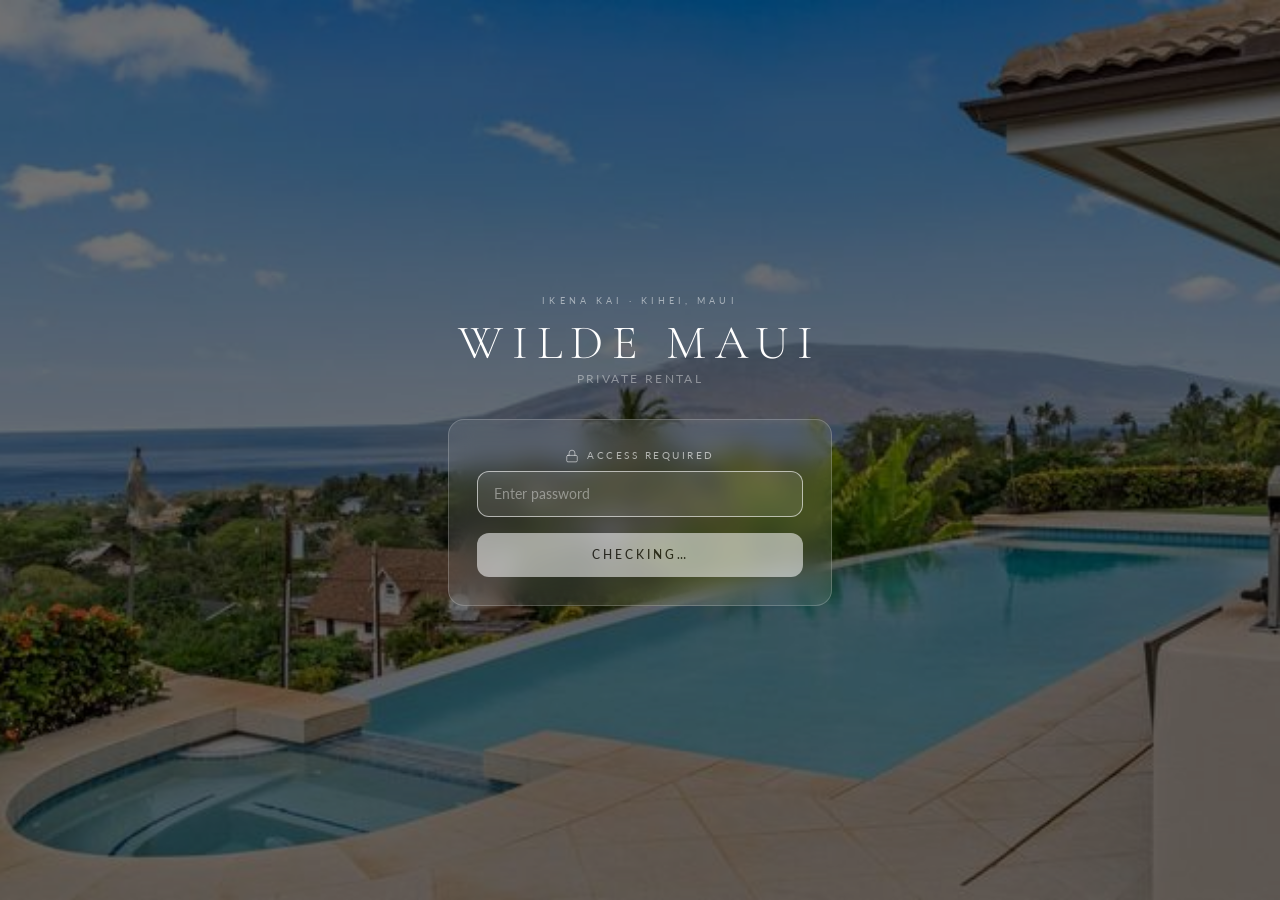
==== admin/index.html @ cee40162 "Serve Maui admin route directly on Pages" ====
<!doctype html>
<html lang="en">

  <head>
    <meta charset="UTF-8" />
    <meta
      name="viewport"
      content="width=device-width, initial-scale=1.0, maximum-scale=1" />
    <title>Wilde Maui</title>    
    <link rel="preconnect" href="https://fonts.googleapis.com" />
    <link rel="preconnect" href="https://fonts.gstatic.com" crossorigin />
    <link href="https://fonts.googleapis.com/css2?family=Cormorant+Garamond:ital,wght@0,300;0,400;0,500;0,600;1,300;1,400;1,500&family=Lato:wght@300;400;500;700&display=swap" rel="stylesheet" />
    <meta name="description" content="Wilde Maui — Ikena Kai, your private tropical paradise above Wailea, Kihei, Maui. Infinity pool, ocean views, and unforgettable sunsets." />
    <meta property="og:title" content="Wilde Maui — Your Tropical Island Paradise" />
    <meta property="og:description" content="Private retreat above Wailea, Kihei, Maui. Infinity pool, panoramic ocean views, and spectacular sunsets over Lanai." />
    <meta name="theme-color" content="#2d6b6b" />
    <script type="module" crossorigin src="/assets/index-admin-login-20261025.js"></script>
    <link rel="stylesheet" crossorigin href="/assets/index-sGUr-kiU.css">
    <link rel="stylesheet" href="/assets/availability-ipad-20261011.css">
  </head>

  <body>
    <script id="manus-runtime">window.__MANUS_HOST_DEV__ = false;
(function(){"use strict";var Mr={exports:{}},Kn={};/**
 * @license React
 * react-jsx-runtime.production.js
 *
 * Copyright (c) Meta Platforms, Inc. and affiliates.
 *
 * This source code is licensed under the MIT license found in the
 * LICENSE file in the root directory of this source tree.
 */var $c;function um(){if($c)return Kn;$c=1;var r=Symbol.for("react.transitional.element"),i=Symbol.for("react.fragment");function c(s,d,m){var x=null;if(m!==void 0&&(x=""+m),d.key!==void 0&&(x=""+d.key),"key"in d){m={};for(var R in d)R!=="key"&&(m[R]=d[R])}else m=d;return d=m.ref,{$$typeof:r,type:s,key:x,ref:d!==void 0?d:null,props:m}}return Kn.Fragment=i,Kn.jsx=c,Kn.jsxs=c,Kn}var Fc;function dm(){return Fc||(Fc=1,Mr.exports=um()),Mr.exports}var h=dm(),Ar={exports:{}},Pn={},Rr={exports:{}},Nr={};/**
 * @license React
 * scheduler.production.js
 *
 * Copyright (c) Meta Platforms, Inc. and affiliates.
 *
 * This source code is licensed under the MIT license found in the
 * LICENSE file in the root directory of this source tree.
 */var Ic;function fm(){return Ic||(Ic=1,function(r){function i(A,q){var B=A.length;A.push(q);t:for(;0<B;){var bt=B-1>>>1,p=A[bt];if(0<d(p,q))A[bt]=q,A[B]=p,B=bt;else break t}}function c(A){return A.length===0?null:A[0]}function s(A){if(A.length===0)return null;var q=A[0],B=A.pop();if(B!==q){A[0]=B;t:for(var bt=0,p=A.length,O=p>>>1;bt<O;){var X=2*(bt+1)-1,G=A[X],Z=X+1,st=A[Z];if(0>d(G,B))Z<p&&0>d(st,G)?(A[bt]=st,A[Z]=B,bt=Z):(A[bt]=G,A[X]=B,bt=X);else if(Z<p&&0>d(st,B))A[bt]=st,A[Z]=B,bt=Z;else break t}}return q}function d(A,q){var B=A.sortIndex-q.sortIndex;return B!==0?B:A.id-q.id}if(r.unstable_now=void 0,typeof performance=="object"&&typeof performance.now=="function"){var m=performance;r.unstable_now=function(){return m.now()}}else{var x=Date,R=x.now();r.unstable_now=function(){return x.now()-R}}var C=[],v=[],D=1,j=null,J=3,at=!1,$=!1,nt=!1,ct=!1,ht=typeof setTimeout=="function"?setTimeout:null,St=typeof clearTimeout=="function"?clearTimeout:null,_=typeof setImmediate<"u"?setImmediate:null;function Y(A){for(var q=c(v);q!==null;){if(q.callback===null)s(v);else if(q.startTime<=A)s(v),q.sortIndex=q.expirationTime,i(C,q);else break;q=c(v)}}function H(A){if(nt=!1,Y(A),!$)if(c(C)!==null)$=!0,it||(it=!0,Bt());else{var q=c(v);q!==null&&Mt(H,q.startTime-A)}}var it=!1,rt=-1,V=5,xt=-1;function Be(){return ct?!0:!(r.unstable_now()-xt<V)}function te(){if(ct=!1,it){var A=r.unstable_now();xt=A;var q=!0;try{t:{$=!1,nt&&(nt=!1,St(rt),rt=-1),at=!0;var B=J;try{e:{for(Y(A),j=c(C);j!==null&&!(j.expirationTime>A&&Be());){var bt=j.callback;if(typeof bt=="function"){j.callback=null,J=j.priorityLevel;var p=bt(j.expirationTime<=A);if(A=r.unstable_now(),typeof p=="function"){j.callback=p,Y(A),q=!0;break e}j===c(C)&&s(C),Y(A)}else s(C);j=c(C)}if(j!==null)q=!0;else{var O=c(v);O!==null&&Mt(H,O.startTime-A),q=!1}}break t}finally{j=null,J=B,at=!1}q=void 0}}finally{q?Bt():it=!1}}}var Bt;if(typeof _=="function")Bt=function(){_(te)};else if(typeof MessageChannel<"u"){var me=new MessageChannel,Se=me.port2;me.port1.onmessage=te,Bt=function(){Se.postMessage(null)}}else Bt=function(){ht(te,0)};function Mt(A,q){rt=ht(function(){A(r.unstable_now())},q)}r.unstable_IdlePriority=5,r.unstable_ImmediatePriority=1,r.unstable_LowPriority=4,r.unstable_NormalPriority=3,r.unstable_Profiling=null,r.unstable_UserBlockingPriority=2,r.unstable_cancelCallback=function(A){A.callback=null},r.unstable_forceFrameRate=function(A){0>A||125<A?console.error("forceFrameRate takes a positive int between 0 and 125, forcing frame rates higher than 125 fps is not supported"):V=0<A?Math.floor(1e3/A):5},r.unstable_getCurrentPriorityLevel=function(){return J},r.unstable_next=function(A){switch(J){case 1:case 2:case 3:var q=3;break;default:q=J}var B=J;J=q;try{return A()}finally{J=B}},r.unstable_requestPaint=function(){ct=!0},r.unstable_runWithPriority=function(A,q){switch(A){case 1:case 2:case 3:case 4:case 5:break;default:A=3}var B=J;J=A;try{return q()}finally{J=B}},r.unstable_scheduleCallback=function(A,q,B){var bt=r.unstable_now();switch(typeof B=="object"&&B!==null?(B=B.delay,B=typeof B=="number"&&0<B?bt+B:bt):B=bt,A){case 1:var p=-1;break;case 2:p=250;break;case 5:p=1073741823;break;case 4:p=1e4;break;default:p=5e3}return p=B+p,A={id:D++,callback:q,priorityLevel:A,startTime:B,expirationTime:p,sortIndex:-1},B>bt?(A.sortIndex=B,i(v,A),c(C)===null&&A===c(v)&&(nt?(St(rt),rt=-1):nt=!0,Mt(H,B-bt))):(A.sortIndex=p,i(C,A),$||at||($=!0,it||(it=!0,Bt()))),A},r.unstable_shouldYield=Be,r.unstable_wrapCallback=function(A){var q=J;return function(){var B=J;J=q;try{return A.apply(this,arguments)}finally{J=B}}}}(Nr)),Nr}var tu;function hm(){return tu||(tu=1,Rr.exports=fm()),Rr.exports}var zr={exports:{}},ut={};/**
 * @license React
 * react.production.js
 *
 * Copyright (c) Meta Platforms, Inc. and affiliates.
 *
 * This source code is licensed under the MIT license found in the
 * LICENSE file in the root directory of this source tree.
 */var eu;function mm(){if(eu)return ut;eu=1;var r=Symbol.for("react.transitional.element"),i=Symbol.for("react.portal"),c=Symbol.for("react.fragment"),s=Symbol.for("react.strict_mode"),d=Symbol.for("react.profiler"),m=Symbol.for("react.consumer"),x=Symbol.for("react.context"),R=Symbol.for("react.forward_ref"),C=Symbol.for("react.suspense"),v=Symbol.for("react.memo"),D=Symbol.for("react.lazy"),j=Symbol.iterator;function J(p){return p===null||typeof p!="object"?null:(p=j&&p[j]||p["@@iterator"],typeof p=="function"?p:null)}var at={isMounted:function(){return!1},enqueueForceUpdate:function(){},enqueueReplaceState:function(){},enqueueSetState:function(){}},$=Object.assign,nt={};function ct(p,O,X){this.props=p,this.context=O,this.refs=nt,this.updater=X||at}ct.prototype.isReactComponent={},ct.prototype.setState=function(p,O){if(typeof p!="object"&&typeof p!="function"&&p!=null)throw Error("takes an object of state variables to update or a function which returns an object of state variables.");this.updater.enqueueSetState(this,p,O,"setState")},ct.prototype.forceUpdate=function(p){this.updater.enqueueForceUpdate(this,p,"forceUpdate")};function ht(){}ht.prototype=ct.prototype;function St(p,O,X){this.props=p,this.context=O,this.refs=nt,this.updater=X||at}var _=St.prototype=new ht;_.constructor=St,$(_,ct.prototype),_.isPureReactComponent=!0;var Y=Array.isArray,H={H:null,A:null,T:null,S:null,V:null},it=Object.prototype.hasOwnProperty;function rt(p,O,X,G,Z,st){return X=st.ref,{$$typeof:r,type:p,key:O,ref:X!==void 0?X:null,props:st}}function V(p,O){return rt(p.type,O,void 0,void 0,void 0,p.props)}function xt(p){return typeof p=="object"&&p!==null&&p.$$typeof===r}function Be(p){var O={"=":"=0",":":"=2"};return"$"+p.replace(/[=:]/g,function(X){return O[X]})}var te=/\/+/g;function Bt(p,O){return typeof p=="object"&&p!==null&&p.key!=null?Be(""+p.key):O.toString(36)}function me(){}function Se(p){switch(p.status){case"fulfilled":return p.value;case"rejected":throw p.reason;default:switch(typeof p.status=="string"?p.then(me,me):(p.status="pending",p.then(function(O){p.status==="pending"&&(p.status="fulfilled",p.value=O)},function(O){p.status==="pending"&&(p.status="rejected",p.reason=O)})),p.status){case"fulfilled":return p.value;case"rejected":throw p.reason}}throw p}function Mt(p,O,X,G,Z){var st=typeof p;(st==="undefined"||st==="boolean")&&(p=null);var I=!1;if(p===null)I=!0;else switch(st){case"bigint":case"string":case"number":I=!0;break;case"object":switch(p.$$typeof){case r:case i:I=!0;break;case D:return I=p._init,Mt(I(p._payload),O,X,G,Z)}}if(I)return Z=Z(p),I=G===""?"."+Bt(p,0):G,Y(Z)?(X="",I!=null&&(X=I.replace(te,"$&/")+"/"),Mt(Z,O,X,"",function(Jt){return Jt})):Z!=null&&(xt(Z)&&(Z=V(Z,X+(Z.key==null||p&&p.key===Z.key?"":(""+Z.key).replace(te,"$&/")+"/")+I)),O.push(Z)),1;I=0;var gt=G===""?".":G+":";if(Y(p))for(var Tt=0;Tt<p.length;Tt++)G=p[Tt],st=gt+Bt(G,Tt),I+=Mt(G,O,X,st,Z);else if(Tt=J(p),typeof Tt=="function")for(p=Tt.call(p),Tt=0;!(G=p.next()).done;)G=G.value,st=gt+Bt(G,Tt++),I+=Mt(G,O,X,st,Z);else if(st==="object"){if(typeof p.then=="function")return Mt(Se(p),O,X,G,Z);throw O=String(p),Error("Objects are not valid as a React child (found: "+(O==="[object Object]"?"object with keys {"+Object.keys(p).join(", ")+"}":O)+"). If you meant to render a collection of children, use an array instead.")}return I}function A(p,O,X){if(p==null)return p;var G=[],Z=0;return Mt(p,G,"","",function(st){return O.call(X,st,Z++)}),G}function q(p){if(p._status===-1){var O=p._result;O=O(),O.then(function(X){(p._status===0||p._status===-1)&&(p._status=1,p._result=X)},function(X){(p._status===0||p._status===-1)&&(p._status=2,p._result=X)}),p._status===-1&&(p._status=0,p._result=O)}if(p._status===1)return p._result.default;throw p._result}var B=typeof reportError=="function"?reportError:function(p){if(typeof window=="object"&&typeof window.ErrorEvent=="function"){var O=new window.ErrorEvent("error",{bubbles:!0,cancelable:!0,message:typeof p=="object"&&p!==null&&typeof p.message=="string"?String(p.message):String(p),error:p});if(!window.dispatchEvent(O))return}else if(typeof process=="object"&&typeof process.emit=="function"){process.emit("uncaughtException",p);return}console.error(p)};function bt(){}return ut.Children={map:A,forEach:function(p,O,X){A(p,function(){O.apply(this,arguments)},X)},count:function(p){var O=0;return A(p,function(){O++}),O},toArray:function(p){return A(p,function(O){return O})||[]},only:function(p){if(!xt(p))throw Error("React.Children.only expected to receive a single React element child.");return p}},ut.Component=ct,ut.Fragment=c,ut.Profiler=d,ut.PureComponent=St,ut.StrictMode=s,ut.Suspense=C,ut.__CLIENT_INTERNALS_DO_NOT_USE_OR_WARN_USERS_THEY_CANNOT_UPGRADE=H,ut.__COMPILER_RUNTIME={__proto__:null,c:function(p){return H.H.useMemoCache(p)}},ut.cache=function(p){return function(){return p.apply(null,arguments)}},ut.cloneElement=function(p,O,X){if(p==null)throw Error("The argument must be a React element, but you passed "+p+".");var G=$({},p.props),Z=p.key,st=void 0;if(O!=null)for(I in O.ref!==void 0&&(st=void 0),O.key!==void 0&&(Z=""+O.key),O)!it.call(O,I)||I==="key"||I==="__self"||I==="__source"||I==="ref"&&O.ref===void 0||(G[I]=O[I]);var I=arguments.length-2;if(I===1)G.children=X;else if(1<I){for(var gt=Array(I),Tt=0;Tt<I;Tt++)gt[Tt]=arguments[Tt+2];G.children=gt}return rt(p.type,Z,void 0,void 0,st,G)},ut.createContext=function(p){return p={$$typeof:x,_currentValue:p,_currentValue2:p,_threadCount:0,Provider:null,Consumer:null},p.Provider=p,p.Consumer={$$typeof:m,_context:p},p},ut.createElement=function(p,O,X){var G,Z={},st=null;if(O!=null)for(G in O.key!==void 0&&(st=""+O.key),O)it.call(O,G)&&G!=="key"&&G!=="__self"&&G!=="__source"&&(Z[G]=O[G]);var I=arguments.length-2;if(I===1)Z.children=X;else if(1<I){for(var gt=Array(I),Tt=0;Tt<I;Tt++)gt[Tt]=arguments[Tt+2];Z.children=gt}if(p&&p.defaultProps)for(G in I=p.defaultProps,I)Z[G]===void 0&&(Z[G]=I[G]);return rt(p,st,void 0,void 0,null,Z)},ut.createRef=function(){return{current:null}},ut.forwardRef=function(p){return{$$typeof:R,render:p}},ut.isValidElement=xt,ut.lazy=function(p){return{$$typeof:D,_payload:{_status:-1,_result:p},_init:q}},ut.memo=function(p,O){return{$$typeof:v,type:p,compare:O===void 0?null:O}},ut.startTransition=function(p){var O=H.T,X={};H.T=X;try{var G=p(),Z=H.S;Z!==null&&Z(X,G),typeof G=="object"&&G!==null&&typeof G.then=="function"&&G.then(bt,B)}catch(st){B(st)}finally{H.T=O}},ut.unstable_useCacheRefresh=function(){return H.H.useCacheRefresh()},ut.use=function(p){return H.H.use(p)},ut.useActionState=function(p,O,X){return H.H.useActionState(p,O,X)},ut.useCallback=function(p,O){return H.H.useCallback(p,O)},ut.useContext=function(p){return H.H.useContext(p)},ut.useDebugValue=function(){},ut.useDeferredValue=function(p,O){return H.H.useDeferredValue(p,O)},ut.useEffect=function(p,O,X){var G=H.H;if(typeof X=="function")throw Error("useEffect CRUD overload is not enabled in this build of React.");return G.useEffect(p,O)},ut.useId=function(){return H.H.useId()},ut.useImperativeHandle=function(p,O,X){return H.H.useImperativeHandle(p,O,X)},ut.useInsertionEffect=function(p,O){return H.H.useInsertionEffect(p,O)},ut.useLayoutEffect=function(p,O){return H.H.useLayoutEffect(p,O)},ut.useMemo=function(p,O){return H.H.useMemo(p,O)},ut.useOptimistic=function(p,O){return H.H.useOptimistic(p,O)},ut.useReducer=function(p,O,X){return H.H.useReducer(p,O,X)},ut.useRef=function(p){return H.H.useRef(p)},ut.useState=function(p){return H.H.useState(p)},ut.useSyncExternalStore=function(p,O,X){return H.H.useSyncExternalStore(p,O,X)},ut.useTransition=function(){return H.H.useTransition()},ut.version="19.1.1",ut}var lu;function _r(){return lu||(lu=1,zr.exports=mm()),zr.exports}var kr={exports:{}},he={};/**
 * @license React
 * react-dom.production.js
 *
 * Copyright (c) Meta Platforms, Inc. and affiliates.
 *
 * This source code is licensed under the MIT license found in the
 * LICENSE file in the root directory of this source tree.
 */var au;function gm(){if(au)return he;au=1;var r=_r();function i(C){var v="https://react.dev/errors/"+C;if(1<arguments.length){v+="?args[]="+encodeURIComponent(arguments[1]);for(var D=2;D<arguments.length;D++)v+="&args[]="+encodeURIComponent(arguments[D])}return"Minified React error #"+C+"; visit "+v+" for the full message or use the non-minified dev environment for full errors and additional helpful warnings."}function c(){}var s={d:{f:c,r:function(){throw Error(i(522))},D:c,C:c,L:c,m:c,X:c,S:c,M:c},p:0,findDOMNode:null},d=Symbol.for("react.portal");function m(C,v,D){var j=3<arguments.length&&arguments[3]!==void 0?arguments[3]:null;return{$$typeof:d,key:j==null?null:""+j,children:C,containerInfo:v,implementation:D}}var x=r.__CLIENT_INTERNALS_DO_NOT_USE_OR_WARN_USERS_THEY_CANNOT_UPGRADE;function R(C,v){if(C==="font")return"";if(typeof v=="string")return v==="use-credentials"?v:""}return he.__DOM_INTERNALS_DO_NOT_USE_OR_WARN_USERS_THEY_CANNOT_UPGRADE=s,he.createPortal=function(C,v){var D=2<arguments.length&&arguments[2]!==void 0?arguments[2]:null;if(!v||v.nodeType!==1&&v.nodeType!==9&&v.nodeType!==11)throw Error(i(299));return m(C,v,null,D)},he.flushSync=function(C){var v=x.T,D=s.p;try{if(x.T=null,s.p=2,C)return C()}finally{x.T=v,s.p=D,s.d.f()}},he.preconnect=function(C,v){typeof C=="string"&&(v?(v=v.crossOrigin,v=typeof v=="string"?v==="use-credentials"?v:"":void 0):v=null,s.d.C(C,v))},he.prefetchDNS=function(C){typeof C=="string"&&s.d.D(C)},he.preinit=function(C,v){if(typeof C=="string"&&v&&typeof v.as=="string"){var D=v.as,j=R(D,v.crossOrigin),J=typeof v.integrity=="string"?v.integrity:void 0,at=typeof v.fetchPriority=="string"?v.fetchPriority:void 0;D==="style"?s.d.S(C,typeof v.precedence=="string"?v.precedence:void 0,{crossOrigin:j,integrity:J,fetchPriority:at}):D==="script"&&s.d.X(C,{crossOrigin:j,integrity:J,fetchPriority:at,nonce:typeof v.nonce=="string"?v.nonce:void 0})}},he.preinitModule=function(C,v){if(typeof C=="string")if(typeof v=="object"&&v!==null){if(v.as==null||v.as==="script"){var D=R(v.as,v.crossOrigin);s.d.M(C,{crossOrigin:D,integrity:typeof v.integrity=="string"?v.integrity:void 0,nonce:typeof v.nonce=="string"?v.nonce:void 0})}}else v==null&&s.d.M(C)},he.preload=function(C,v){if(typeof C=="string"&&typeof v=="object"&&v!==null&&typeof v.as=="string"){var D=v.as,j=R(D,v.crossOrigin);s.d.L(C,D,{crossOrigin:j,integrity:typeof v.integrity=="string"?v.integrity:void 0,nonce:typeof v.nonce=="string"?v.nonce:void 0,type:typeof v.type=="string"?v.type:void 0,fetchPriority:typeof v.fetchPriority=="string"?v.fetchPriority:void 0,referrerPolicy:typeof v.referrerPolicy=="string"?v.referrerPolicy:void 0,imageSrcSet:typeof v.imageSrcSet=="string"?v.imageSrcSet:void 0,imageSizes:typeof v.imageSizes=="string"?v.imageSizes:void 0,media:typeof v.media=="string"?v.media:void 0})}},he.preloadModule=function(C,v){if(typeof C=="string")if(v){var D=R(v.as,v.crossOrigin);s.d.m(C,{as:typeof v.as=="string"&&v.as!=="script"?v.as:void 0,crossOrigin:D,integrity:typeof v.integrity=="string"?v.integrity:void 0})}else s.d.m(C)},he.requestFormReset=function(C){s.d.r(C)},he.unstable_batchedUpdates=function(C,v){return C(v)},he.useFormState=function(C,v,D){return x.H.useFormState(C,v,D)},he.useFormStatus=function(){return x.H.useHostTransitionStatus()},he.version="19.1.1",he}var nu;function pm(){if(nu)return kr.exports;nu=1;function r(){if(!(typeof __REACT_DEVTOOLS_GLOBAL_HOOK__>"u"||typeof __REACT_DEVTOOLS_GLOBAL_HOOK__.checkDCE!="function"))try{__REACT_DEVTOOLS_GLOBAL_HOOK__.checkDCE(r)}catch(i){console.error(i)}}return r(),kr.exports=gm(),kr.exports}/**
 * @license React
 * react-dom-client.production.js
 *
 * Copyright (c) Meta Platforms, Inc. and affiliates.
 *
 * This source code is licensed under the MIT license found in the
 * LICENSE file in the root directory of this source tree.
 */var ou;function ym(){if(ou)return Pn;ou=1;var r=hm(),i=_r(),c=pm();function s(t){var e="https://react.dev/errors/"+t;if(1<arguments.length){e+="?args[]="+encodeURIComponent(arguments[1]);for(var l=2;l<arguments.length;l++)e+="&args[]="+encodeURIComponent(arguments[l])}return"Minified React error #"+t+"; visit "+e+" for the full message or use the non-minified dev environment for full errors and additional helpful warnings."}function d(t){return!(!t||t.nodeType!==1&&t.nodeType!==9&&t.nodeType!==11)}function m(t){var e=t,l=t;if(t.alternate)for(;e.return;)e=e.return;else{t=e;do e=t,(e.flags&4098)!==0&&(l=e.return),t=e.return;while(t)}return e.tag===3?l:null}function x(t){if(t.tag===13){var e=t.memoizedState;if(e===null&&(t=t.alternate,t!==null&&(e=t.memoizedState)),e!==null)return e.dehydrated}return null}function R(t){if(m(t)!==t)throw Error(s(188))}function C(t){var e=t.alternate;if(!e){if(e=m(t),e===null)throw Error(s(188));return e!==t?null:t}for(var l=t,a=e;;){var n=l.return;if(n===null)break;var o=n.alternate;if(o===null){if(a=n.return,a!==null){l=a;continue}break}if(n.child===o.child){for(o=n.child;o;){if(o===l)return R(n),t;if(o===a)return R(n),e;o=o.sibling}throw Error(s(188))}if(l.return!==a.return)l=n,a=o;else{for(var u=!1,f=n.child;f;){if(f===l){u=!0,l=n,a=o;break}if(f===a){u=!0,a=n,l=o;break}f=f.sibling}if(!u){for(f=o.child;f;){if(f===l){u=!0,l=o,a=n;break}if(f===a){u=!0,a=o,l=n;break}f=f.sibling}if(!u)throw Error(s(189))}}if(l.alternate!==a)throw Error(s(190))}if(l.tag!==3)throw Error(s(188));return l.stateNode.current===l?t:e}function v(t){var e=t.tag;if(e===5||e===26||e===27||e===6)return t;for(t=t.child;t!==null;){if(e=v(t),e!==null)return e;t=t.sibling}return null}var D=Object.assign,j=Symbol.for("react.element"),J=Symbol.for("react.transitional.element"),at=Symbol.for("react.portal"),$=Symbol.for("react.fragment"),nt=Symbol.for("react.strict_mode"),ct=Symbol.for("react.profiler"),ht=Symbol.for("react.provider"),St=Symbol.for("react.consumer"),_=Symbol.for("react.context"),Y=Symbol.for("react.forward_ref"),H=Symbol.for("react.suspense"),it=Symbol.for("react.suspense_list"),rt=Symbol.for("react.memo"),V=Symbol.for("react.lazy"),xt=Symbol.for("react.activity"),Be=Symbol.for("react.memo_cache_sentinel"),te=Symbol.iterator;function Bt(t){return t===null||typeof t!="object"?null:(t=te&&t[te]||t["@@iterator"],typeof t=="function"?t:null)}var me=Symbol.for("react.client.reference");function Se(t){if(t==null)return null;if(typeof t=="function")return t.$$typeof===me?null:t.displayName||t.name||null;if(typeof t=="string")return t;switch(t){case $:return"Fragment";case ct:return"Profiler";case nt:return"StrictMode";case H:return"Suspense";case it:return"SuspenseList";case xt:return"Activity"}if(typeof t=="object")switch(t.$$typeof){case at:return"Portal";case _:return(t.displayName||"Context")+".Provider";case St:return(t._context.displayName||"Context")+".Consumer";case Y:var e=t.render;return t=t.displayName,t||(t=e.displayName||e.name||"",t=t!==""?"ForwardRef("+t+")":"ForwardRef"),t;case rt:return e=t.displayName||null,e!==null?e:Se(t.type)||"Memo";case V:e=t._payload,t=t._init;try{return Se(t(e))}catch{}}return null}var Mt=Array.isArray,A=i.__CLIENT_INTERNALS_DO_NOT_USE_OR_WARN_USERS_THEY_CANNOT_UPGRADE,q=c.__DOM_INTERNALS_DO_NOT_USE_OR_WARN_USERS_THEY_CANNOT_UPGRADE,B={pending:!1,data:null,method:null,action:null},bt=[],p=-1;function O(t){return{current:t}}function X(t){0>p||(t.current=bt[p],bt[p]=null,p--)}function G(t,e){p++,bt[p]=t.current,t.current=e}var Z=O(null),st=O(null),I=O(null),gt=O(null);function Tt(t,e){switch(G(I,e),G(st,t),G(Z,null),e.nodeType){case 9:case 11:t=(t=e.documentElement)&&(t=t.namespaceURI)?Hh(t):0;break;default:if(t=e.tagName,e=e.namespaceURI)e=Hh(e),t=Uh(e,t);else switch(t){case"svg":t=1;break;case"math":t=2;break;default:t=0}}X(Z),G(Z,t)}function Jt(){X(Z),X(st),X(I)}function Ke(t){t.memoizedState!==null&&G(gt,t);var e=Z.current,l=Uh(e,t.type);e!==l&&(G(st,t),G(Z,l))}function Ce(t){st.current===t&&(X(Z),X(st)),gt.current===t&&(X(gt),Wo._currentValue=B)}var Pe=Object.prototype.hasOwnProperty,yl=r.unstable_scheduleCallback,sn=r.unstable_cancelCallback,Ca=r.unstable_shouldYield,ri=r.unstable_requestPaint,ge=r.unstable_now,si=r.unstable_getCurrentPriorityLevel,Ul=r.unstable_ImmediatePriority,Fn=r.unstable_UserBlockingPriority,nl=r.unstable_NormalPriority,ci=r.unstable_LowPriority,Gl=r.unstable_IdlePriority,ui=r.log,Ea=r.unstable_setDisableYieldValue,ql=null,Wt=null;function Je(t){if(typeof ui=="function"&&Ea(t),Wt&&typeof Wt.setStrictMode=="function")try{Wt.setStrictMode(ql,t)}catch{}}var $t=Math.clz32?Math.clz32:fi,di=Math.log,Ta=Math.LN2;function fi(t){return t>>>=0,t===0?32:31-(di(t)/Ta|0)|0}var L=256,cn=4194304;function vl(t){var e=t&42;if(e!==0)return e;switch(t&-t){case 1:return 1;case 2:return 2;case 4:return 4;case 8:return 8;case 16:return 16;case 32:return 32;case 64:return 64;case 128:return 128;case 256:case 512:case 1024:case 2048:case 4096:case 8192:case 16384:case 32768:case 65536:case 131072:case 262144:case 524288:case 1048576:case 2097152:return t&4194048;case 4194304:case 8388608:case 16777216:case 33554432:return t&62914560;case 67108864:return 67108864;case 134217728:return 134217728;case 268435456:return 268435456;case 536870912:return 536870912;case 1073741824:return 0;default:return t}}function un(t,e,l){var a=t.pendingLanes;if(a===0)return 0;var n=0,o=t.suspendedLanes,u=t.pingedLanes;t=t.warmLanes;var f=a&134217727;return f!==0?(a=f&~o,a!==0?n=vl(a):(u&=f,u!==0?n=vl(u):l||(l=f&~t,l!==0&&(n=vl(l))))):(f=a&~o,f!==0?n=vl(f):u!==0?n=vl(u):l||(l=a&~t,l!==0&&(n=vl(l)))),n===0?0:e!==0&&e!==n&&(e&o)===0&&(o=n&-n,l=e&-e,o>=l||o===32&&(l&4194048)!==0)?e:n}function Dt(t,e){return(t.pendingLanes&~(t.suspendedLanes&~t.pingedLanes)&e)===0}function In(t,e){switch(t){case 1:case 2:case 4:case 8:case 64:return e+250;case 16:case 32:case 128:case 256:case 512:case 1024:case 2048:case 4096:case 8192:case 16384:case 32768:case 65536:case 131072:case 262144:case 524288:case 1048576:case 2097152:return e+5e3;case 4194304:case 8388608:case 16777216:case 33554432:return-1;case 67108864:case 134217728:case 268435456:case 536870912:case 1073741824:return-1;default:return-1}}function to(){var t=L;return L<<=1,(L&4194048)===0&&(L=256),t}function hi(){var t=cn;return cn<<=1,(cn&62914560)===0&&(cn=4194304),t}function eo(t){for(var e=[],l=0;31>l;l++)e.push(t);return e}function Da(t,e){t.pendingLanes|=e,e!==268435456&&(t.suspendedLanes=0,t.pingedLanes=0,t.warmLanes=0)}function Ir(t,e,l,a,n,o){var u=t.pendingLanes;t.pendingLanes=l,t.suspendedLanes=0,t.pingedLanes=0,t.warmLanes=0,t.expiredLanes&=l,t.entangledLanes&=l,t.errorRecoveryDisabledLanes&=l,t.shellSuspendCounter=0;var f=t.entanglements,g=t.expirationTimes,S=t.hiddenUpdates;for(l=u&~l;0<l;){var N=31-$t(l),k=1<<N;f[N]=0,g[N]=-1;var E=S[N];if(E!==null)for(S[N]=null,N=0;N<E.length;N++){var T=E[N];T!==null&&(T.lane&=-536870913)}l&=~k}a!==0&&mi(t,a,0),o!==0&&n===0&&t.tag!==0&&(t.suspendedLanes|=o&~(u&~e))}function mi(t,e,l){t.pendingLanes|=e,t.suspendedLanes&=~e;var a=31-$t(e);t.entangledLanes|=e,t.entanglements[a]=t.entanglements[a]|1073741824|l&4194090}function gi(t,e){var l=t.entangledLanes|=e;for(t=t.entanglements;l;){var a=31-$t(l),n=1<<a;n&e|t[a]&e&&(t[a]|=e),l&=~n}}function lo(t){switch(t){case 2:t=1;break;case 8:t=4;break;case 32:t=16;break;case 256:case 512:case 1024:case 2048:case 4096:case 8192:case 16384:case 32768:case 65536:case 131072:case 262144:case 524288:case 1048576:case 2097152:case 4194304:case 8388608:case 16777216:case 33554432:t=128;break;case 268435456:t=134217728;break;default:t=0}return t}function ao(t){return t&=-t,2<t?8<t?(t&134217727)!==0?32:268435456:8:2}function pi(){var t=q.p;return t!==0?t:(t=window.event,t===void 0?32:nm(t.type))}function ts(t,e){var l=q.p;try{return q.p=t,e()}finally{q.p=l}}var ol=Math.random().toString(36).slice(2),ee="__reactFiber$"+ol,pe="__reactProps$"+ol,Yl="__reactContainer$"+ol,no="__reactEvents$"+ol,es="__reactListeners$"+ol,ls="__reactHandles$"+ol,yi="__reactResources$"+ol,Ma="__reactMarker$"+ol;function oo(t){delete t[ee],delete t[pe],delete t[no],delete t[es],delete t[ls]}function Vl(t){var e=t[ee];if(e)return e;for(var l=t.parentNode;l;){if(e=l[Yl]||l[ee]){if(l=e.alternate,e.child!==null||l!==null&&l.child!==null)for(t=Vh(t);t!==null;){if(l=t[ee])return l;t=Vh(t)}return e}t=l,l=t.parentNode}return null}function Xl(t){if(t=t[ee]||t[Yl]){var e=t.tag;if(e===5||e===6||e===13||e===26||e===27||e===3)return t}return null}function Aa(t){var e=t.tag;if(e===5||e===26||e===27||e===6)return t.stateNode;throw Error(s(33))}function Zl(t){var e=t[yi];return e||(e=t[yi]={hoistableStyles:new Map,hoistableScripts:new Map}),e}function Vt(t){t[Ma]=!0}var vi=new Set,bi={};function bl(t,e){We(t,e),We(t+"Capture",e)}function We(t,e){for(bi[t]=e,t=0;t<e.length;t++)vi.add(e[t])}var as=RegExp("^[:A-Z_a-z\\u00C0-\\u00D6\\u00D8-\\u00F6\\u00F8-\\u02FF\\u0370-\\u037D\\u037F-\\u1FFF\\u200C-\\u200D\\u2070-\\u218F\\u2C00-\\u2FEF\\u3001-\\uD7FF\\uF900-\\uFDCF\\uFDF0-\\uFFFD][:A-Z_a-z\\u00C0-\\u00D6\\u00D8-\\u00F6\\u00F8-\\u02FF\\u0370-\\u037D\\u037F-\\u1FFF\\u200C-\\u200D\\u2070-\\u218F\\u2C00-\\u2FEF\\u3001-\\uD7FF\\uF900-\\uFDCF\\uFDF0-\\uFFFD\\-.0-9\\u00B7\\u0300-\\u036F\\u203F-\\u2040]*$"),xi={},wi={};function Ra(t){return Pe.call(wi,t)?!0:Pe.call(xi,t)?!1:as.test(t)?wi[t]=!0:(xi[t]=!0,!1)}function M(t,e,l){if(Ra(e))if(l===null)t.removeAttribute(e);else{switch(typeof l){case"undefined":case"function":case"symbol":t.removeAttribute(e);return;case"boolean":var a=e.toLowerCase().slice(0,5);if(a!=="data-"&&a!=="aria-"){t.removeAttribute(e);return}}t.setAttribute(e,""+l)}}function tt(t,e,l){if(l===null)t.removeAttribute(e);else{switch(typeof l){case"undefined":case"function":case"symbol":case"boolean":t.removeAttribute(e);return}t.setAttribute(e,""+l)}}function Ot(t,e,l,a){if(a===null)t.removeAttribute(l);else{switch(typeof a){case"undefined":case"function":case"symbol":case"boolean":t.removeAttribute(l);return}t.setAttributeNS(e,l,""+a)}}var le,Ee;function ae(t){if(le===void 0)try{throw Error()}catch(l){var e=l.stack.trim().match(/\n( *(at )?)/);le=e&&e[1]||"",Ee=-1<l.stack.indexOf(`
    at`)?" (<anonymous>)":-1<l.stack.indexOf("@")?"@unknown:0:0":""}return`
`+le+t+Ee}var Le=!1;function He(t,e){if(!t||Le)return"";Le=!0;var l=Error.prepareStackTrace;Error.prepareStackTrace=void 0;try{var a={DetermineComponentFrameRoot:function(){try{if(e){var k=function(){throw Error()};if(Object.defineProperty(k.prototype,"props",{set:function(){throw Error()}}),typeof Reflect=="object"&&Reflect.construct){try{Reflect.construct(k,[])}catch(T){var E=T}Reflect.construct(t,[],k)}else{try{k.call()}catch(T){E=T}t.call(k.prototype)}}else{try{throw Error()}catch(T){E=T}(k=t())&&typeof k.catch=="function"&&k.catch(function(){})}}catch(T){if(T&&E&&typeof T.stack=="string")return[T.stack,E.stack]}return[null,null]}};a.DetermineComponentFrameRoot.displayName="DetermineComponentFrameRoot";var n=Object.getOwnPropertyDescriptor(a.DetermineComponentFrameRoot,"name");n&&n.configurable&&Object.defineProperty(a.DetermineComponentFrameRoot,"name",{value:"DetermineComponentFrameRoot"});var o=a.DetermineComponentFrameRoot(),u=o[0],f=o[1];if(u&&f){var g=u.split(`
`),S=f.split(`
`);for(n=a=0;a<g.length&&!g[a].includes("DetermineComponentFrameRoot");)a++;for(;n<S.length&&!S[n].includes("DetermineComponentFrameRoot");)n++;if(a===g.length||n===S.length)for(a=g.length-1,n=S.length-1;1<=a&&0<=n&&g[a]!==S[n];)n--;for(;1<=a&&0<=n;a--,n--)if(g[a]!==S[n]){if(a!==1||n!==1)do if(a--,n--,0>n||g[a]!==S[n]){var N=`
`+g[a].replace(" at new "," at ");return t.displayName&&N.includes("<anonymous>")&&(N=N.replace("<anonymous>",t.displayName)),N}while(1<=a&&0<=n);break}}}finally{Le=!1,Error.prepareStackTrace=l}return(l=t?t.displayName||t.name:"")?ae(l):""}function Ql(t){switch(t.tag){case 26:case 27:case 5:return ae(t.type);case 16:return ae("Lazy");case 13:return ae("Suspense");case 19:return ae("SuspenseList");case 0:case 15:return He(t.type,!1);case 11:return He(t.type.render,!1);case 1:return He(t.type,!0);case 31:return ae("Activity");default:return""}}function xl(t){try{var e="";do e+=Ql(t),t=t.return;while(t);return e}catch(l){return`
Error generating stack: `+l.message+`
`+l.stack}}function Xt(t){switch(typeof t){case"bigint":case"boolean":case"number":case"string":case"undefined":return t;case"object":return t;default:return""}}function il(t){var e=t.type;return(t=t.nodeName)&&t.toLowerCase()==="input"&&(e==="checkbox"||e==="radio")}function ve(t){var e=il(t)?"checked":"value",l=Object.getOwnPropertyDescriptor(t.constructor.prototype,e),a=""+t[e];if(!t.hasOwnProperty(e)&&typeof l<"u"&&typeof l.get=="function"&&typeof l.set=="function"){var n=l.get,o=l.set;return Object.defineProperty(t,e,{configurable:!0,get:function(){return n.call(this)},set:function(u){a=""+u,o.call(this,u)}}),Object.defineProperty(t,e,{enumerable:l.enumerable}),{getValue:function(){return a},setValue:function(u){a=""+u},stopTracking:function(){t._valueTracker=null,delete t[e]}}}}function re(t){t._valueTracker||(t._valueTracker=ve(t))}function rl(t){if(!t)return!1;var e=t._valueTracker;if(!e)return!0;var l=e.getValue(),a="";return t&&(a=il(t)?t.checked?"true":"false":t.value),t=a,t!==l?(e.setValue(t),!0):!1}function wl(t){if(t=t||(typeof document<"u"?document:void 0),typeof t>"u")return null;try{return t.activeElement||t.body}catch{return t.body}}var dn=/[\n"\\]/g;function se(t){return t.replace(dn,function(e){return"\\"+e.charCodeAt(0).toString(16)+" "})}function Kl(t,e,l,a,n,o,u,f){t.name="",u!=null&&typeof u!="function"&&typeof u!="symbol"&&typeof u!="boolean"?t.type=u:t.removeAttribute("type"),e!=null?u==="number"?(e===0&&t.value===""||t.value!=e)&&(t.value=""+Xt(e)):t.value!==""+Xt(e)&&(t.value=""+Xt(e)):u!=="submit"&&u!=="reset"||t.removeAttribute("value"),e!=null?Pl(t,u,Xt(e)):l!=null?Pl(t,u,Xt(l)):a!=null&&t.removeAttribute("value"),n==null&&o!=null&&(t.defaultChecked=!!o),n!=null&&(t.checked=n&&typeof n!="function"&&typeof n!="symbol"),f!=null&&typeof f!="function"&&typeof f!="symbol"&&typeof f!="boolean"?t.name=""+Xt(f):t.removeAttribute("name")}function Na(t,e,l,a,n,o,u,f){if(o!=null&&typeof o!="function"&&typeof o!="symbol"&&typeof o!="boolean"&&(t.type=o),e!=null||l!=null){if(!(o!=="submit"&&o!=="reset"||e!=null))return;l=l!=null?""+Xt(l):"",e=e!=null?""+Xt(e):l,f||e===t.value||(t.value=e),t.defaultValue=e}a=a??n,a=typeof a!="function"&&typeof a!="symbol"&&!!a,t.checked=f?t.checked:!!a,t.defaultChecked=!!a,u!=null&&typeof u!="function"&&typeof u!="symbol"&&typeof u!="boolean"&&(t.name=u)}function Pl(t,e,l){e==="number"&&wl(t.ownerDocument)===t||t.defaultValue===""+l||(t.defaultValue=""+l)}function $e(t,e,l,a){if(t=t.options,e){e={};for(var n=0;n<l.length;n++)e["$"+l[n]]=!0;for(l=0;l<t.length;l++)n=e.hasOwnProperty("$"+t[l].value),t[l].selected!==n&&(t[l].selected=n),n&&a&&(t[l].defaultSelected=!0)}else{for(l=""+Xt(l),e=null,n=0;n<t.length;n++){if(t[n].value===l){t[n].selected=!0,a&&(t[n].defaultSelected=!0);return}e!==null||t[n].disabled||(e=t[n])}e!==null&&(e.selected=!0)}}function za(t,e,l){if(e!=null&&(e=""+Xt(e),e!==t.value&&(t.value=e),l==null)){t.defaultValue!==e&&(t.defaultValue=e);return}t.defaultValue=l!=null?""+Xt(l):""}function _a(t,e,l,a){if(e==null){if(a!=null){if(l!=null)throw Error(s(92));if(Mt(a)){if(1<a.length)throw Error(s(93));a=a[0]}l=a}l==null&&(l=""),e=l}l=Xt(e),t.defaultValue=l,a=t.textContent,a===l&&a!==""&&a!==null&&(t.value=a)}function Fe(t,e){if(e){var l=t.firstChild;if(l&&l===t.lastChild&&l.nodeType===3){l.nodeValue=e;return}}t.textContent=e}var fn=new Set("animationIterationCount aspectRatio borderImageOutset borderImageSlice borderImageWidth boxFlex boxFlexGroup boxOrdinalGroup columnCount columns flex flexGrow flexPositive flexShrink flexNegative flexOrder gridArea gridRow gridRowEnd gridRowSpan gridRowStart gridColumn gridColumnEnd gridColumnSpan gridColumnStart fontWeight lineClamp lineHeight opacity order orphans scale tabSize widows zIndex zoom fillOpacity floodOpacity stopOpacity strokeDasharray strokeDashoffset strokeMiterlimit strokeOpacity strokeWidth MozAnimationIterationCount MozBoxFlex MozBoxFlexGroup MozLineClamp msAnimationIterationCount msFlex msZoom msFlexGrow msFlexNegative msFlexOrder msFlexPositive msFlexShrink msGridColumn msGridColumnSpan msGridRow msGridRowSpan WebkitAnimationIterationCount WebkitBoxFlex WebKitBoxFlexGroup WebkitBoxOrdinalGroup WebkitColumnCount WebkitColumns WebkitFlex WebkitFlexGrow WebkitFlexPositive WebkitFlexShrink WebkitLineClamp".split(" "));function ka(t,e,l){var a=e.indexOf("--")===0;l==null||typeof l=="boolean"||l===""?a?t.setProperty(e,""):e==="float"?t.cssFloat="":t[e]="":a?t.setProperty(e,l):typeof l!="number"||l===0||fn.has(e)?e==="float"?t.cssFloat=l:t[e]=(""+l).trim():t[e]=l+"px"}function Oa(t,e,l){if(e!=null&&typeof e!="object")throw Error(s(62));if(t=t.style,l!=null){for(var a in l)!l.hasOwnProperty(a)||e!=null&&e.hasOwnProperty(a)||(a.indexOf("--")===0?t.setProperty(a,""):a==="float"?t.cssFloat="":t[a]="");for(var n in e)a=e[n],e.hasOwnProperty(n)&&l[n]!==a&&ka(t,n,a)}else for(var o in e)e.hasOwnProperty(o)&&ka(t,o,e[o])}function ja(t){if(t.indexOf("-")===-1)return!1;switch(t){case"annotation-xml":case"color-profile":case"font-face":case"font-face-src":case"font-face-uri":case"font-face-format":case"font-face-name":case"missing-glyph":return!1;default:return!0}}var Si=new Map([["acceptCharset","accept-charset"],["htmlFor","for"],["httpEquiv","http-equiv"],["crossOrigin","crossorigin"],["accentHeight","accent-height"],["alignmentBaseline","alignment-baseline"],["arabicForm","arabic-form"],["baselineShift","baseline-shift"],["capHeight","cap-height"],["clipPath","clip-path"],["clipRule","clip-rule"],["colorInterpolation","color-interpolation"],["colorInterpolationFilters","color-interpolation-filters"],["colorProfile","color-profile"],["colorRendering","color-rendering"],["dominantBaseline","dominant-baseline"],["enableBackground","enable-background"],["fillOpacity","fill-opacity"],["fillRule","fill-rule"],["floodColor","flood-color"],["floodOpacity","flood-opacity"],["fontFamily","font-family"],["fontSize","font-size"],["fontSizeAdjust","font-size-adjust"],["fontStretch","font-stretch"],["fontStyle","font-style"],["fontVariant","font-variant"],["fontWeight","font-weight"],["glyphName","glyph-name"],["glyphOrientationHorizontal","glyph-orientation-horizontal"],["glyphOrientationVertical","glyph-orientation-vertical"],["horizAdvX","horiz-adv-x"],["horizOriginX","horiz-origin-x"],["imageRendering","image-rendering"],["letterSpacing","letter-spacing"],["lightingColor","lighting-color"],["markerEnd","marker-end"],["markerMid","marker-mid"],["markerStart","marker-start"],["overlinePosition","overline-position"],["overlineThickness","overline-thickness"],["paintOrder","paint-order"],["panose-1","panose-1"],["pointerEvents","pointer-events"],["renderingIntent","rendering-intent"],["shapeRendering","shape-rendering"],["stopColor","stop-color"],["stopOpacity","stop-opacity"],["strikethroughPosition","strikethrough-position"],["strikethroughThickness","strikethrough-thickness"],["strokeDasharray","stroke-dasharray"],["strokeDashoffset","stroke-dashoffset"],["strokeLinecap","stroke-linecap"],["strokeLinejoin","stroke-linejoin"],["strokeMiterlimit","stroke-miterlimit"],["strokeOpacity","stroke-opacity"],["strokeWidth","stroke-width"],["textAnchor","text-anchor"],["textDecoration","text-decoration"],["textRendering","text-rendering"],["transformOrigin","transform-origin"],["underlinePosition","underline-position"],["underlineThickness","underline-thickness"],["unicodeBidi","unicode-bidi"],["unicodeRange","unicode-range"],["unitsPerEm","units-per-em"],["vAlphabetic","v-alphabetic"],["vHanging","v-hanging"],["vIdeographic","v-ideographic"],["vMathematical","v-mathematical"],["vectorEffect","vector-effect"],["vertAdvY","vert-adv-y"],["vertOriginX","vert-origin-x"],["vertOriginY","vert-origin-y"],["wordSpacing","word-spacing"],["writingMode","writing-mode"],["xmlnsXlink","xmlns:xlink"],["xHeight","x-height"]]),Ci=/^[\u0000-\u001F ]*j[\r\n\t]*a[\r\n\t]*v[\r\n\t]*a[\r\n\t]*s[\r\n\t]*c[\r\n\t]*r[\r\n\t]*i[\r\n\t]*p[\r\n\t]*t[\r\n\t]*:/i;function Ba(t){return Ci.test(""+t)?"javascript:throw new Error('React has blocked a javascript: URL as a security precaution.')":t}var hn=null;function mn(t){return t=t.target||t.srcElement||window,t.correspondingUseElement&&(t=t.correspondingUseElement),t.nodeType===3?t.parentNode:t}var Sl=null,Cl=null;function io(t){var e=Xl(t);if(e&&(t=e.stateNode)){var l=t[pe]||null;t:switch(t=e.stateNode,e.type){case"input":if(Kl(t,l.value,l.defaultValue,l.defaultValue,l.checked,l.defaultChecked,l.type,l.name),e=l.name,l.type==="radio"&&e!=null){for(l=t;l.parentNode;)l=l.parentNode;for(l=l.querySelectorAll('input[name="'+se(""+e)+'"][type="radio"]'),e=0;e<l.length;e++){var a=l[e];if(a!==t&&a.form===t.form){var n=a[pe]||null;if(!n)throw Error(s(90));Kl(a,n.value,n.defaultValue,n.defaultValue,n.checked,n.defaultChecked,n.type,n.name)}}for(e=0;e<l.length;e++)a=l[e],a.form===t.form&&rl(a)}break t;case"textarea":za(t,l.value,l.defaultValue);break t;case"select":e=l.value,e!=null&&$e(t,!!l.multiple,e,!1)}}}var gn=!1;function ro(t,e,l){if(gn)return t(e,l);gn=!0;try{var a=t(e);return a}finally{if(gn=!1,(Sl!==null||Cl!==null)&&(ir(),Sl&&(e=Sl,t=Cl,Cl=Sl=null,io(e),t)))for(e=0;e<t.length;e++)io(t[e])}}function Jl(t,e){var l=t.stateNode;if(l===null)return null;var a=l[pe]||null;if(a===null)return null;l=a[e];t:switch(e){case"onClick":case"onClickCapture":case"onDoubleClick":case"onDoubleClickCapture":case"onMouseDown":case"onMouseDownCapture":case"onMouseMove":case"onMouseMoveCapture":case"onMouseUp":case"onMouseUpCapture":case"onMouseEnter":(a=!a.disabled)||(t=t.type,a=!(t==="button"||t==="input"||t==="select"||t==="textarea")),t=!a;break t;default:t=!1}if(t)return null;if(l&&typeof l!="function")throw Error(s(231,e,typeof l));return l}var Ue=!(typeof window>"u"||typeof window.document>"u"||typeof window.document.createElement>"u"),pn=!1;if(Ue)try{var Wl={};Object.defineProperty(Wl,"passive",{get:function(){pn=!0}}),window.addEventListener("test",Wl,Wl),window.removeEventListener("test",Wl,Wl)}catch{pn=!1}var Ie=null,yn=null,La=null;function so(){if(La)return La;var t,e=yn,l=e.length,a,n="value"in Ie?Ie.value:Ie.textContent,o=n.length;for(t=0;t<l&&e[t]===n[t];t++);var u=l-t;for(a=1;a<=u&&e[l-a]===n[o-a];a++);return La=n.slice(t,1<a?1-a:void 0)}function Ha(t){var e=t.keyCode;return"charCode"in t?(t=t.charCode,t===0&&e===13&&(t=13)):t=e,t===10&&(t=13),32<=t||t===13?t:0}function Ua(){return!0}function co(){return!1}function ce(t){function e(l,a,n,o,u){this._reactName=l,this._targetInst=n,this.type=a,this.nativeEvent=o,this.target=u,this.currentTarget=null;for(var f in t)t.hasOwnProperty(f)&&(l=t[f],this[f]=l?l(o):o[f]);return this.isDefaultPrevented=(o.defaultPrevented!=null?o.defaultPrevented:o.returnValue===!1)?Ua:co,this.isPropagationStopped=co,this}return D(e.prototype,{preventDefault:function(){this.defaultPrevented=!0;var l=this.nativeEvent;l&&(l.preventDefault?l.preventDefault():typeof l.returnValue!="unknown"&&(l.returnValue=!1),this.isDefaultPrevented=Ua)},stopPropagation:function(){var l=this.nativeEvent;l&&(l.stopPropagation?l.stopPropagation():typeof l.cancelBubble!="unknown"&&(l.cancelBubble=!0),this.isPropagationStopped=Ua)},persist:function(){},isPersistent:Ua}),e}var sl={eventPhase:0,bubbles:0,cancelable:0,timeStamp:function(t){return t.timeStamp||Date.now()},defaultPrevented:0,isTrusted:0},Ga=ce(sl),$l=D({},sl,{view:0,detail:0}),Ei=ce($l),Ti,uo,fo,Di=D({},$l,{screenX:0,screenY:0,clientX:0,clientY:0,pageX:0,pageY:0,ctrlKey:0,shiftKey:0,altKey:0,metaKey:0,getModifierState:os,button:0,buttons:0,relatedTarget:function(t){return t.relatedTarget===void 0?t.fromElement===t.srcElement?t.toElement:t.fromElement:t.relatedTarget},movementX:function(t){return"movementX"in t?t.movementX:(t!==fo&&(fo&&t.type==="mousemove"?(Ti=t.screenX-fo.screenX,uo=t.screenY-fo.screenY):uo=Ti=0,fo=t),Ti)},movementY:function(t){return"movementY"in t?t.movementY:uo}}),Vu=ce(Di),D0=D({},Di,{dataTransfer:0}),M0=ce(D0),A0=D({},$l,{relatedTarget:0}),ns=ce(A0),R0=D({},sl,{animationName:0,elapsedTime:0,pseudoElement:0}),N0=ce(R0),z0=D({},sl,{clipboardData:function(t){return"clipboardData"in t?t.clipboardData:window.clipboardData}}),_0=ce(z0),k0=D({},sl,{data:0}),Xu=ce(k0),O0={Esc:"Escape",Spacebar:" ",Left:"ArrowLeft",Up:"ArrowUp",Right:"ArrowRight",Down:"ArrowDown",Del:"Delete",Win:"OS",Menu:"ContextMenu",Apps:"ContextMenu",Scroll:"ScrollLock",MozPrintableKey:"Unidentified"},j0={8:"Backspace",9:"Tab",12:"Clear",13:"Enter",16:"Shift",17:"Control",18:"Alt",19:"Pause",20:"CapsLock",27:"Escape",32:" ",33:"PageUp",34:"PageDown",35:"End",36:"Home",37:"ArrowLeft",38:"ArrowUp",39:"ArrowRight",40:"ArrowDown",45:"Insert",46:"Delete",112:"F1",113:"F2",114:"F3",115:"F4",116:"F5",117:"F6",118:"F7",119:"F8",120:"F9",121:"F10",122:"F11",123:"F12",144:"NumLock",145:"ScrollLock",224:"Meta"},B0={Alt:"altKey",Control:"ctrlKey",Meta:"metaKey",Shift:"shiftKey"};function L0(t){var e=this.nativeEvent;return e.getModifierState?e.getModifierState(t):(t=B0[t])?!!e[t]:!1}function os(){return L0}var H0=D({},$l,{key:function(t){if(t.key){var e=O0[t.key]||t.key;if(e!=="Unidentified")return e}return t.type==="keypress"?(t=Ha(t),t===13?"Enter":String.fromCharCode(t)):t.type==="keydown"||t.type==="keyup"?j0[t.keyCode]||"Unidentified":""},code:0,location:0,ctrlKey:0,shiftKey:0,altKey:0,metaKey:0,repeat:0,locale:0,getModifierState:os,charCode:function(t){return t.type==="keypress"?Ha(t):0},keyCode:function(t){return t.type==="keydown"||t.type==="keyup"?t.keyCode:0},which:function(t){return t.type==="keypress"?Ha(t):t.type==="keydown"||t.type==="keyup"?t.keyCode:0}}),U0=ce(H0),G0=D({},Di,{pointerId:0,width:0,height:0,pressure:0,tangentialPressure:0,tiltX:0,tiltY:0,twist:0,pointerType:0,isPrimary:0}),Zu=ce(G0),q0=D({},$l,{touches:0,targetTouches:0,changedTouches:0,altKey:0,metaKey:0,ctrlKey:0,shiftKey:0,getModifierState:os}),Y0=ce(q0),V0=D({},sl,{propertyName:0,elapsedTime:0,pseudoElement:0}),X0=ce(V0),Z0=D({},Di,{deltaX:function(t){return"deltaX"in t?t.deltaX:"wheelDeltaX"in t?-t.wheelDeltaX:0},deltaY:function(t){return"deltaY"in t?t.deltaY:"wheelDeltaY"in t?-t.wheelDeltaY:"wheelDelta"in t?-t.wheelDelta:0},deltaZ:0,deltaMode:0}),Q0=ce(Z0),K0=D({},sl,{newState:0,oldState:0}),P0=ce(K0),J0=[9,13,27,32],is=Ue&&"CompositionEvent"in window,ho=null;Ue&&"documentMode"in document&&(ho=document.documentMode);var W0=Ue&&"TextEvent"in window&&!ho,Qu=Ue&&(!is||ho&&8<ho&&11>=ho),Ku=" ",Pu=!1;function Ju(t,e){switch(t){case"keyup":return J0.indexOf(e.keyCode)!==-1;case"keydown":return e.keyCode!==229;case"keypress":case"mousedown":case"focusout":return!0;default:return!1}}function Wu(t){return t=t.detail,typeof t=="object"&&"data"in t?t.data:null}var vn=!1;function $0(t,e){switch(t){case"compositionend":return Wu(e);case"keypress":return e.which!==32?null:(Pu=!0,Ku);case"textInput":return t=e.data,t===Ku&&Pu?null:t;default:return null}}function F0(t,e){if(vn)return t==="compositionend"||!is&&Ju(t,e)?(t=so(),La=yn=Ie=null,vn=!1,t):null;switch(t){case"paste":return null;case"keypress":if(!(e.ctrlKey||e.altKey||e.metaKey)||e.ctrlKey&&e.altKey){if(e.char&&1<e.char.length)return e.char;if(e.which)return String.fromCharCode(e.which)}return null;case"compositionend":return Qu&&e.locale!=="ko"?null:e.data;default:return null}}var I0={color:!0,date:!0,datetime:!0,"datetime-local":!0,email:!0,month:!0,number:!0,password:!0,range:!0,search:!0,tel:!0,text:!0,time:!0,url:!0,week:!0};function $u(t){var e=t&&t.nodeName&&t.nodeName.toLowerCase();return e==="input"?!!I0[t.type]:e==="textarea"}function Fu(t,e,l,a){Sl?Cl?Cl.push(a):Cl=[a]:Sl=a,e=fr(e,"onChange"),0<e.length&&(l=new Ga("onChange","change",null,l,a),t.push({event:l,listeners:e}))}var mo=null,go=null;function t1(t){kh(t,0)}function Mi(t){var e=Aa(t);if(rl(e))return t}function Iu(t,e){if(t==="change")return e}var td=!1;if(Ue){var rs;if(Ue){var ss="oninput"in document;if(!ss){var ed=document.createElement("div");ed.setAttribute("oninput","return;"),ss=typeof ed.oninput=="function"}rs=ss}else rs=!1;td=rs&&(!document.documentMode||9<document.documentMode)}function ld(){mo&&(mo.detachEvent("onpropertychange",ad),go=mo=null)}function ad(t){if(t.propertyName==="value"&&Mi(go)){var e=[];Fu(e,go,t,mn(t)),ro(t1,e)}}function e1(t,e,l){t==="focusin"?(ld(),mo=e,go=l,mo.attachEvent("onpropertychange",ad)):t==="focusout"&&ld()}function l1(t){if(t==="selectionchange"||t==="keyup"||t==="keydown")return Mi(go)}function a1(t,e){if(t==="click")return Mi(e)}function n1(t,e){if(t==="input"||t==="change")return Mi(e)}function o1(t,e){return t===e&&(t!==0||1/t===1/e)||t!==t&&e!==e}var Re=typeof Object.is=="function"?Object.is:o1;function po(t,e){if(Re(t,e))return!0;if(typeof t!="object"||t===null||typeof e!="object"||e===null)return!1;var l=Object.keys(t),a=Object.keys(e);if(l.length!==a.length)return!1;for(a=0;a<l.length;a++){var n=l[a];if(!Pe.call(e,n)||!Re(t[n],e[n]))return!1}return!0}function nd(t){for(;t&&t.firstChild;)t=t.firstChild;return t}function od(t,e){var l=nd(t);t=0;for(var a;l;){if(l.nodeType===3){if(a=t+l.textContent.length,t<=e&&a>=e)return{node:l,offset:e-t};t=a}t:{for(;l;){if(l.nextSibling){l=l.nextSibling;break t}l=l.parentNode}l=void 0}l=nd(l)}}function id(t,e){return t&&e?t===e?!0:t&&t.nodeType===3?!1:e&&e.nodeType===3?id(t,e.parentNode):"contains"in t?t.contains(e):t.compareDocumentPosition?!!(t.compareDocumentPosition(e)&16):!1:!1}function rd(t){t=t!=null&&t.ownerDocument!=null&&t.ownerDocument.defaultView!=null?t.ownerDocument.defaultView:window;for(var e=wl(t.document);e instanceof t.HTMLIFrameElement;){try{var l=typeof e.contentWindow.location.href=="string"}catch{l=!1}if(l)t=e.contentWindow;else break;e=wl(t.document)}return e}function cs(t){var e=t&&t.nodeName&&t.nodeName.toLowerCase();return e&&(e==="input"&&(t.type==="text"||t.type==="search"||t.type==="tel"||t.type==="url"||t.type==="password")||e==="textarea"||t.contentEditable==="true")}var i1=Ue&&"documentMode"in document&&11>=document.documentMode,bn=null,us=null,yo=null,ds=!1;function sd(t,e,l){var a=l.window===l?l.document:l.nodeType===9?l:l.ownerDocument;ds||bn==null||bn!==wl(a)||(a=bn,"selectionStart"in a&&cs(a)?a={start:a.selectionStart,end:a.selectionEnd}:(a=(a.ownerDocument&&a.ownerDocument.defaultView||window).getSelection(),a={anchorNode:a.anchorNode,anchorOffset:a.anchorOffset,focusNode:a.focusNode,focusOffset:a.focusOffset}),yo&&po(yo,a)||(yo=a,a=fr(us,"onSelect"),0<a.length&&(e=new Ga("onSelect","select",null,e,l),t.push({event:e,listeners:a}),e.target=bn)))}function qa(t,e){var l={};return l[t.toLowerCase()]=e.toLowerCase(),l["Webkit"+t]="webkit"+e,l["Moz"+t]="moz"+e,l}var xn={animationend:qa("Animation","AnimationEnd"),animationiteration:qa("Animation","AnimationIteration"),animationstart:qa("Animation","AnimationStart"),transitionrun:qa("Transition","TransitionRun"),transitionstart:qa("Transition","TransitionStart"),transitioncancel:qa("Transition","TransitionCancel"),transitionend:qa("Transition","TransitionEnd")},fs={},cd={};Ue&&(cd=document.createElement("div").style,"AnimationEvent"in window||(delete xn.animationend.animation,delete xn.animationiteration.animation,delete xn.animationstart.animation),"TransitionEvent"in window||delete xn.transitionend.transition);function Ya(t){if(fs[t])return fs[t];if(!xn[t])return t;var e=xn[t],l;for(l in e)if(e.hasOwnProperty(l)&&l in cd)return fs[t]=e[l];return t}var ud=Ya("animationend"),dd=Ya("animationiteration"),fd=Ya("animationstart"),r1=Ya("transitionrun"),s1=Ya("transitionstart"),c1=Ya("transitioncancel"),hd=Ya("transitionend"),md=new Map,hs="abort auxClick beforeToggle cancel canPlay canPlayThrough click close contextMenu copy cut drag dragEnd dragEnter dragExit dragLeave dragOver dragStart drop durationChange emptied encrypted ended error gotPointerCapture input invalid keyDown keyPress keyUp load loadedData loadedMetadata loadStart lostPointerCapture mouseDown mouseMove mouseOut mouseOver mouseUp paste pause play playing pointerCancel pointerDown pointerMove pointerOut pointerOver pointerUp progress rateChange reset resize seeked seeking stalled submit suspend timeUpdate touchCancel touchEnd touchStart volumeChange scroll toggle touchMove waiting wheel".split(" ");hs.push("scrollEnd");function tl(t,e){md.set(t,e),bl(e,[t])}var gd=new WeakMap;function Ge(t,e){if(typeof t=="object"&&t!==null){var l=gd.get(t);return l!==void 0?l:(e={value:t,source:e,stack:xl(e)},gd.set(t,e),e)}return{value:t,source:e,stack:xl(e)}}var qe=[],wn=0,ms=0;function Ai(){for(var t=wn,e=ms=wn=0;e<t;){var l=qe[e];qe[e++]=null;var a=qe[e];qe[e++]=null;var n=qe[e];qe[e++]=null;var o=qe[e];if(qe[e++]=null,a!==null&&n!==null){var u=a.pending;u===null?n.next=n:(n.next=u.next,u.next=n),a.pending=n}o!==0&&pd(l,n,o)}}function Ri(t,e,l,a){qe[wn++]=t,qe[wn++]=e,qe[wn++]=l,qe[wn++]=a,ms|=a,t.lanes|=a,t=t.alternate,t!==null&&(t.lanes|=a)}function gs(t,e,l,a){return Ri(t,e,l,a),Ni(t)}function Sn(t,e){return Ri(t,null,null,e),Ni(t)}function pd(t,e,l){t.lanes|=l;var a=t.alternate;a!==null&&(a.lanes|=l);for(var n=!1,o=t.return;o!==null;)o.childLanes|=l,a=o.alternate,a!==null&&(a.childLanes|=l),o.tag===22&&(t=o.stateNode,t===null||t._visibility&1||(n=!0)),t=o,o=o.return;return t.tag===3?(o=t.stateNode,n&&e!==null&&(n=31-$t(l),t=o.hiddenUpdates,a=t[n],a===null?t[n]=[e]:a.push(e),e.lane=l|536870912),o):null}function Ni(t){if(50<Yo)throw Yo=0,wc=null,Error(s(185));for(var e=t.return;e!==null;)t=e,e=t.return;return t.tag===3?t.stateNode:null}var Cn={};function u1(t,e,l,a){this.tag=t,this.key=l,this.sibling=this.child=this.return=this.stateNode=this.type=this.elementType=null,this.index=0,this.refCleanup=this.ref=null,this.pendingProps=e,this.dependencies=this.memoizedState=this.updateQueue=this.memoizedProps=null,this.mode=a,this.subtreeFlags=this.flags=0,this.deletions=null,this.childLanes=this.lanes=0,this.alternate=null}function Ne(t,e,l,a){return new u1(t,e,l,a)}function ps(t){return t=t.prototype,!(!t||!t.isReactComponent)}function El(t,e){var l=t.alternate;return l===null?(l=Ne(t.tag,e,t.key,t.mode),l.elementType=t.elementType,l.type=t.type,l.stateNode=t.stateNode,l.alternate=t,t.alternate=l):(l.pendingProps=e,l.type=t.type,l.flags=0,l.subtreeFlags=0,l.deletions=null),l.flags=t.flags&65011712,l.childLanes=t.childLanes,l.lanes=t.lanes,l.child=t.child,l.memoizedProps=t.memoizedProps,l.memoizedState=t.memoizedState,l.updateQueue=t.updateQueue,e=t.dependencies,l.dependencies=e===null?null:{lanes:e.lanes,firstContext:e.firstContext},l.sibling=t.sibling,l.index=t.index,l.ref=t.ref,l.refCleanup=t.refCleanup,l}function yd(t,e){t.flags&=65011714;var l=t.alternate;return l===null?(t.childLanes=0,t.lanes=e,t.child=null,t.subtreeFlags=0,t.memoizedProps=null,t.memoizedState=null,t.updateQueue=null,t.dependencies=null,t.stateNode=null):(t.childLanes=l.childLanes,t.lanes=l.lanes,t.child=l.child,t.subtreeFlags=0,t.deletions=null,t.memoizedProps=l.memoizedProps,t.memoizedState=l.memoizedState,t.updateQueue=l.updateQueue,t.type=l.type,e=l.dependencies,t.dependencies=e===null?null:{lanes:e.lanes,firstContext:e.firstContext}),t}function zi(t,e,l,a,n,o){var u=0;if(a=t,typeof t=="function")ps(t)&&(u=1);else if(typeof t=="string")u=fp(t,l,Z.current)?26:t==="html"||t==="head"||t==="body"?27:5;else t:switch(t){case xt:return t=Ne(31,l,e,n),t.elementType=xt,t.lanes=o,t;case $:return Va(l.children,n,o,e);case nt:u=8,n|=24;break;case ct:return t=Ne(12,l,e,n|2),t.elementType=ct,t.lanes=o,t;case H:return t=Ne(13,l,e,n),t.elementType=H,t.lanes=o,t;case it:return t=Ne(19,l,e,n),t.elementType=it,t.lanes=o,t;default:if(typeof t=="object"&&t!==null)switch(t.$$typeof){case ht:case _:u=10;break t;case St:u=9;break t;case Y:u=11;break t;case rt:u=14;break t;case V:u=16,a=null;break t}u=29,l=Error(s(130,t===null?"null":typeof t,"")),a=null}return e=Ne(u,l,e,n),e.elementType=t,e.type=a,e.lanes=o,e}function Va(t,e,l,a){return t=Ne(7,t,a,e),t.lanes=l,t}function ys(t,e,l){return t=Ne(6,t,null,e),t.lanes=l,t}function vs(t,e,l){return e=Ne(4,t.children!==null?t.children:[],t.key,e),e.lanes=l,e.stateNode={containerInfo:t.containerInfo,pendingChildren:null,implementation:t.implementation},e}var En=[],Tn=0,_i=null,ki=0,Ye=[],Ve=0,Xa=null,Tl=1,Dl="";function Za(t,e){En[Tn++]=ki,En[Tn++]=_i,_i=t,ki=e}function vd(t,e,l){Ye[Ve++]=Tl,Ye[Ve++]=Dl,Ye[Ve++]=Xa,Xa=t;var a=Tl;t=Dl;var n=32-$t(a)-1;a&=~(1<<n),l+=1;var o=32-$t(e)+n;if(30<o){var u=n-n%5;o=(a&(1<<u)-1).toString(32),a>>=u,n-=u,Tl=1<<32-$t(e)+n|l<<n|a,Dl=o+t}else Tl=1<<o|l<<n|a,Dl=t}function bs(t){t.return!==null&&(Za(t,1),vd(t,1,0))}function xs(t){for(;t===_i;)_i=En[--Tn],En[Tn]=null,ki=En[--Tn],En[Tn]=null;for(;t===Xa;)Xa=Ye[--Ve],Ye[Ve]=null,Dl=Ye[--Ve],Ye[Ve]=null,Tl=Ye[--Ve],Ye[Ve]=null}var be=null,Ut=null,Et=!1,Qa=null,cl=!1,ws=Error(s(519));function Ka(t){var e=Error(s(418,""));throw xo(Ge(e,t)),ws}function bd(t){var e=t.stateNode,l=t.type,a=t.memoizedProps;switch(e[ee]=t,e[pe]=a,l){case"dialog":vt("cancel",e),vt("close",e);break;case"iframe":case"object":case"embed":vt("load",e);break;case"video":case"audio":for(l=0;l<Xo.length;l++)vt(Xo[l],e);break;case"source":vt("error",e);break;case"img":case"image":case"link":vt("error",e),vt("load",e);break;case"details":vt("toggle",e);break;case"input":vt("invalid",e),Na(e,a.value,a.defaultValue,a.checked,a.defaultChecked,a.type,a.name,!0),re(e);break;case"select":vt("invalid",e);break;case"textarea":vt("invalid",e),_a(e,a.value,a.defaultValue,a.children),re(e)}l=a.children,typeof l!="string"&&typeof l!="number"&&typeof l!="bigint"||e.textContent===""+l||a.suppressHydrationWarning===!0||Lh(e.textContent,l)?(a.popover!=null&&(vt("beforetoggle",e),vt("toggle",e)),a.onScroll!=null&&vt("scroll",e),a.onScrollEnd!=null&&vt("scrollend",e),a.onClick!=null&&(e.onclick=hr),e=!0):e=!1,e||Ka(t)}function xd(t){for(be=t.return;be;)switch(be.tag){case 5:case 13:cl=!1;return;case 27:case 3:cl=!0;return;default:be=be.return}}function vo(t){if(t!==be)return!1;if(!Et)return xd(t),Et=!0,!1;var e=t.tag,l;if((l=e!==3&&e!==27)&&((l=e===5)&&(l=t.type,l=!(l!=="form"&&l!=="button")||Lc(t.type,t.memoizedProps)),l=!l),l&&Ut&&Ka(t),xd(t),e===13){if(t=t.memoizedState,t=t!==null?t.dehydrated:null,!t)throw Error(s(317));t:{for(t=t.nextSibling,e=0;t;){if(t.nodeType===8)if(l=t.data,l==="/$"){if(e===0){Ut=ll(t.nextSibling);break t}e--}else l!=="$"&&l!=="$!"&&l!=="$?"||e++;t=t.nextSibling}Ut=null}}else e===27?(e=Ut,ha(t.type)?(t=qc,qc=null,Ut=t):Ut=e):Ut=be?ll(t.stateNode.nextSibling):null;return!0}function bo(){Ut=be=null,Et=!1}function wd(){var t=Qa;return t!==null&&(Me===null?Me=t:Me.push.apply(Me,t),Qa=null),t}function xo(t){Qa===null?Qa=[t]:Qa.push(t)}var Ss=O(null),Pa=null,Ml=null;function Fl(t,e,l){G(Ss,e._currentValue),e._currentValue=l}function Al(t){t._currentValue=Ss.current,X(Ss)}function Cs(t,e,l){for(;t!==null;){var a=t.alternate;if((t.childLanes&e)!==e?(t.childLanes|=e,a!==null&&(a.childLanes|=e)):a!==null&&(a.childLanes&e)!==e&&(a.childLanes|=e),t===l)break;t=t.return}}function Es(t,e,l,a){var n=t.child;for(n!==null&&(n.return=t);n!==null;){var o=n.dependencies;if(o!==null){var u=n.child;o=o.firstContext;t:for(;o!==null;){var f=o;o=n;for(var g=0;g<e.length;g++)if(f.context===e[g]){o.lanes|=l,f=o.alternate,f!==null&&(f.lanes|=l),Cs(o.return,l,t),a||(u=null);break t}o=f.next}}else if(n.tag===18){if(u=n.return,u===null)throw Error(s(341));u.lanes|=l,o=u.alternate,o!==null&&(o.lanes|=l),Cs(u,l,t),u=null}else u=n.child;if(u!==null)u.return=n;else for(u=n;u!==null;){if(u===t){u=null;break}if(n=u.sibling,n!==null){n.return=u.return,u=n;break}u=u.return}n=u}}function wo(t,e,l,a){t=null;for(var n=e,o=!1;n!==null;){if(!o){if((n.flags&524288)!==0)o=!0;else if((n.flags&262144)!==0)break}if(n.tag===10){var u=n.alternate;if(u===null)throw Error(s(387));if(u=u.memoizedProps,u!==null){var f=n.type;Re(n.pendingProps.value,u.value)||(t!==null?t.push(f):t=[f])}}else if(n===gt.current){if(u=n.alternate,u===null)throw Error(s(387));u.memoizedState.memoizedState!==n.memoizedState.memoizedState&&(t!==null?t.push(Wo):t=[Wo])}n=n.return}t!==null&&Es(e,t,l,a),e.flags|=262144}function Oi(t){for(t=t.firstContext;t!==null;){if(!Re(t.context._currentValue,t.memoizedValue))return!0;t=t.next}return!1}function Ja(t){Pa=t,Ml=null,t=t.dependencies,t!==null&&(t.firstContext=null)}function ye(t){return Sd(Pa,t)}function ji(t,e){return Pa===null&&Ja(t),Sd(t,e)}function Sd(t,e){var l=e._currentValue;if(e={context:e,memoizedValue:l,next:null},Ml===null){if(t===null)throw Error(s(308));Ml=e,t.dependencies={lanes:0,firstContext:e},t.flags|=524288}else Ml=Ml.next=e;return l}var d1=typeof AbortController<"u"?AbortController:function(){var t=[],e=this.signal={aborted:!1,addEventListener:function(l,a){t.push(a)}};this.abort=function(){e.aborted=!0,t.forEach(function(l){return l()})}},f1=r.unstable_scheduleCallback,h1=r.unstable_NormalPriority,Ft={$$typeof:_,Consumer:null,Provider:null,_currentValue:null,_currentValue2:null,_threadCount:0};function Ts(){return{controller:new d1,data:new Map,refCount:0}}function So(t){t.refCount--,t.refCount===0&&f1(h1,function(){t.controller.abort()})}var Co=null,Ds=0,Dn=0,Mn=null;function m1(t,e){if(Co===null){var l=Co=[];Ds=0,Dn=Ac(),Mn={status:"pending",value:void 0,then:function(a){l.push(a)}}}return Ds++,e.then(Cd,Cd),e}function Cd(){if(--Ds===0&&Co!==null){Mn!==null&&(Mn.status="fulfilled");var t=Co;Co=null,Dn=0,Mn=null;for(var e=0;e<t.length;e++)(0,t[e])()}}function g1(t,e){var l=[],a={status:"pending",value:null,reason:null,then:function(n){l.push(n)}};return t.then(function(){a.status="fulfilled",a.value=e;for(var n=0;n<l.length;n++)(0,l[n])(e)},function(n){for(a.status="rejected",a.reason=n,n=0;n<l.length;n++)(0,l[n])(void 0)}),a}var Ed=A.S;A.S=function(t,e){typeof e=="object"&&e!==null&&typeof e.then=="function"&&m1(t,e),Ed!==null&&Ed(t,e)};var Wa=O(null);function Ms(){var t=Wa.current;return t!==null?t:jt.pooledCache}function Bi(t,e){e===null?G(Wa,Wa.current):G(Wa,e.pool)}function Td(){var t=Ms();return t===null?null:{parent:Ft._currentValue,pool:t}}var Eo=Error(s(460)),Dd=Error(s(474)),Li=Error(s(542)),As={then:function(){}};function Md(t){return t=t.status,t==="fulfilled"||t==="rejected"}function Hi(){}function Ad(t,e,l){switch(l=t[l],l===void 0?t.push(e):l!==e&&(e.then(Hi,Hi),e=l),e.status){case"fulfilled":return e.value;case"rejected":throw t=e.reason,Nd(t),t;default:if(typeof e.status=="string")e.then(Hi,Hi);else{if(t=jt,t!==null&&100<t.shellSuspendCounter)throw Error(s(482));t=e,t.status="pending",t.then(function(a){if(e.status==="pending"){var n=e;n.status="fulfilled",n.value=a}},function(a){if(e.status==="pending"){var n=e;n.status="rejected",n.reason=a}})}switch(e.status){case"fulfilled":return e.value;case"rejected":throw t=e.reason,Nd(t),t}throw To=e,Eo}}var To=null;function Rd(){if(To===null)throw Error(s(459));var t=To;return To=null,t}function Nd(t){if(t===Eo||t===Li)throw Error(s(483))}var Il=!1;function Rs(t){t.updateQueue={baseState:t.memoizedState,firstBaseUpdate:null,lastBaseUpdate:null,shared:{pending:null,lanes:0,hiddenCallbacks:null},callbacks:null}}function Ns(t,e){t=t.updateQueue,e.updateQueue===t&&(e.updateQueue={baseState:t.baseState,firstBaseUpdate:t.firstBaseUpdate,lastBaseUpdate:t.lastBaseUpdate,shared:t.shared,callbacks:null})}function ta(t){return{lane:t,tag:0,payload:null,callback:null,next:null}}function ea(t,e,l){var a=t.updateQueue;if(a===null)return null;if(a=a.shared,(At&2)!==0){var n=a.pending;return n===null?e.next=e:(e.next=n.next,n.next=e),a.pending=e,e=Ni(t),pd(t,null,l),e}return Ri(t,a,e,l),Ni(t)}function Do(t,e,l){if(e=e.updateQueue,e!==null&&(e=e.shared,(l&4194048)!==0)){var a=e.lanes;a&=t.pendingLanes,l|=a,e.lanes=l,gi(t,l)}}function zs(t,e){var l=t.updateQueue,a=t.alternate;if(a!==null&&(a=a.updateQueue,l===a)){var n=null,o=null;if(l=l.firstBaseUpdate,l!==null){do{var u={lane:l.lane,tag:l.tag,payload:l.payload,callback:null,next:null};o===null?n=o=u:o=o.next=u,l=l.next}while(l!==null);o===null?n=o=e:o=o.next=e}else n=o=e;l={baseState:a.baseState,firstBaseUpdate:n,lastBaseUpdate:o,shared:a.shared,callbacks:a.callbacks},t.updateQueue=l;return}t=l.lastBaseUpdate,t===null?l.firstBaseUpdate=e:t.next=e,l.lastBaseUpdate=e}var _s=!1;function Mo(){if(_s){var t=Mn;if(t!==null)throw t}}function Ao(t,e,l,a){_s=!1;var n=t.updateQueue;Il=!1;var o=n.firstBaseUpdate,u=n.lastBaseUpdate,f=n.shared.pending;if(f!==null){n.shared.pending=null;var g=f,S=g.next;g.next=null,u===null?o=S:u.next=S,u=g;var N=t.alternate;N!==null&&(N=N.updateQueue,f=N.lastBaseUpdate,f!==u&&(f===null?N.firstBaseUpdate=S:f.next=S,N.lastBaseUpdate=g))}if(o!==null){var k=n.baseState;u=0,N=S=g=null,f=o;do{var E=f.lane&-536870913,T=E!==f.lane;if(T?(wt&E)===E:(a&E)===E){E!==0&&E===Dn&&(_s=!0),N!==null&&(N=N.next={lane:0,tag:f.tag,payload:f.payload,callback:null,next:null});t:{var lt=t,F=f;E=e;var _t=l;switch(F.tag){case 1:if(lt=F.payload,typeof lt=="function"){k=lt.call(_t,k,E);break t}k=lt;break t;case 3:lt.flags=lt.flags&-65537|128;case 0:if(lt=F.payload,E=typeof lt=="function"?lt.call(_t,k,E):lt,E==null)break t;k=D({},k,E);break t;case 2:Il=!0}}E=f.callback,E!==null&&(t.flags|=64,T&&(t.flags|=8192),T=n.callbacks,T===null?n.callbacks=[E]:T.push(E))}else T={lane:E,tag:f.tag,payload:f.payload,callback:f.callback,next:null},N===null?(S=N=T,g=k):N=N.next=T,u|=E;if(f=f.next,f===null){if(f=n.shared.pending,f===null)break;T=f,f=T.next,T.next=null,n.lastBaseUpdate=T,n.shared.pending=null}}while(!0);N===null&&(g=k),n.baseState=g,n.firstBaseUpdate=S,n.lastBaseUpdate=N,o===null&&(n.shared.lanes=0),ca|=u,t.lanes=u,t.memoizedState=k}}function zd(t,e){if(typeof t!="function")throw Error(s(191,t));t.call(e)}function _d(t,e){var l=t.callbacks;if(l!==null)for(t.callbacks=null,t=0;t<l.length;t++)zd(l[t],e)}var An=O(null),Ui=O(0);function kd(t,e){t=jl,G(Ui,t),G(An,e),jl=t|e.baseLanes}function ks(){G(Ui,jl),G(An,An.current)}function Os(){jl=Ui.current,X(An),X(Ui)}var la=0,mt=null,Nt=null,Zt=null,Gi=!1,Rn=!1,$a=!1,qi=0,Ro=0,Nn=null,p1=0;function qt(){throw Error(s(321))}function js(t,e){if(e===null)return!1;for(var l=0;l<e.length&&l<t.length;l++)if(!Re(t[l],e[l]))return!1;return!0}function Bs(t,e,l,a,n,o){return la=o,mt=e,e.memoizedState=null,e.updateQueue=null,e.lanes=0,A.H=t===null||t.memoizedState===null?yf:vf,$a=!1,o=l(a,n),$a=!1,Rn&&(o=jd(e,l,a,n)),Od(t),o}function Od(t){A.H=Ki;var e=Nt!==null&&Nt.next!==null;if(la=0,Zt=Nt=mt=null,Gi=!1,Ro=0,Nn=null,e)throw Error(s(300));t===null||ne||(t=t.dependencies,t!==null&&Oi(t)&&(ne=!0))}function jd(t,e,l,a){mt=t;var n=0;do{if(Rn&&(Nn=null),Ro=0,Rn=!1,25<=n)throw Error(s(301));if(n+=1,Zt=Nt=null,t.updateQueue!=null){var o=t.updateQueue;o.lastEffect=null,o.events=null,o.stores=null,o.memoCache!=null&&(o.memoCache.index=0)}A.H=C1,o=e(l,a)}while(Rn);return o}function y1(){var t=A.H,e=t.useState()[0];return e=typeof e.then=="function"?No(e):e,t=t.useState()[0],(Nt!==null?Nt.memoizedState:null)!==t&&(mt.flags|=1024),e}function Ls(){var t=qi!==0;return qi=0,t}function Hs(t,e,l){e.updateQueue=t.updateQueue,e.flags&=-2053,t.lanes&=~l}function Us(t){if(Gi){for(t=t.memoizedState;t!==null;){var e=t.queue;e!==null&&(e.pending=null),t=t.next}Gi=!1}la=0,Zt=Nt=mt=null,Rn=!1,Ro=qi=0,Nn=null}function Te(){var t={memoizedState:null,baseState:null,baseQueue:null,queue:null,next:null};return Zt===null?mt.memoizedState=Zt=t:Zt=Zt.next=t,Zt}function Qt(){if(Nt===null){var t=mt.alternate;t=t!==null?t.memoizedState:null}else t=Nt.next;var e=Zt===null?mt.memoizedState:Zt.next;if(e!==null)Zt=e,Nt=t;else{if(t===null)throw mt.alternate===null?Error(s(467)):Error(s(310));Nt=t,t={memoizedState:Nt.memoizedState,baseState:Nt.baseState,baseQueue:Nt.baseQueue,queue:Nt.queue,next:null},Zt===null?mt.memoizedState=Zt=t:Zt=Zt.next=t}return Zt}function Gs(){return{lastEffect:null,events:null,stores:null,memoCache:null}}function No(t){var e=Ro;return Ro+=1,Nn===null&&(Nn=[]),t=Ad(Nn,t,e),e=mt,(Zt===null?e.memoizedState:Zt.next)===null&&(e=e.alternate,A.H=e===null||e.memoizedState===null?yf:vf),t}function Yi(t){if(t!==null&&typeof t=="object"){if(typeof t.then=="function")return No(t);if(t.$$typeof===_)return ye(t)}throw Error(s(438,String(t)))}function qs(t){var e=null,l=mt.updateQueue;if(l!==null&&(e=l.memoCache),e==null){var a=mt.alternate;a!==null&&(a=a.updateQueue,a!==null&&(a=a.memoCache,a!=null&&(e={data:a.data.map(function(n){return n.slice()}),index:0})))}if(e==null&&(e={data:[],index:0}),l===null&&(l=Gs(),mt.updateQueue=l),l.memoCache=e,l=e.data[e.index],l===void 0)for(l=e.data[e.index]=Array(t),a=0;a<t;a++)l[a]=Be;return e.index++,l}function Rl(t,e){return typeof e=="function"?e(t):e}function Vi(t){var e=Qt();return Ys(e,Nt,t)}function Ys(t,e,l){var a=t.queue;if(a===null)throw Error(s(311));a.lastRenderedReducer=l;var n=t.baseQueue,o=a.pending;if(o!==null){if(n!==null){var u=n.next;n.next=o.next,o.next=u}e.baseQueue=n=o,a.pending=null}if(o=t.baseState,n===null)t.memoizedState=o;else{e=n.next;var f=u=null,g=null,S=e,N=!1;do{var k=S.lane&-536870913;if(k!==S.lane?(wt&k)===k:(la&k)===k){var E=S.revertLane;if(E===0)g!==null&&(g=g.next={lane:0,revertLane:0,action:S.action,hasEagerState:S.hasEagerState,eagerState:S.eagerState,next:null}),k===Dn&&(N=!0);else if((la&E)===E){S=S.next,E===Dn&&(N=!0);continue}else k={lane:0,revertLane:S.revertLane,action:S.action,hasEagerState:S.hasEagerState,eagerState:S.eagerState,next:null},g===null?(f=g=k,u=o):g=g.next=k,mt.lanes|=E,ca|=E;k=S.action,$a&&l(o,k),o=S.hasEagerState?S.eagerState:l(o,k)}else E={lane:k,revertLane:S.revertLane,action:S.action,hasEagerState:S.hasEagerState,eagerState:S.eagerState,next:null},g===null?(f=g=E,u=o):g=g.next=E,mt.lanes|=k,ca|=k;S=S.next}while(S!==null&&S!==e);if(g===null?u=o:g.next=f,!Re(o,t.memoizedState)&&(ne=!0,N&&(l=Mn,l!==null)))throw l;t.memoizedState=o,t.baseState=u,t.baseQueue=g,a.lastRenderedState=o}return n===null&&(a.lanes=0),[t.memoizedState,a.dispatch]}function Vs(t){var e=Qt(),l=e.queue;if(l===null)throw Error(s(311));l.lastRenderedReducer=t;var a=l.dispatch,n=l.pending,o=e.memoizedState;if(n!==null){l.pending=null;var u=n=n.next;do o=t(o,u.action),u=u.next;while(u!==n);Re(o,e.memoizedState)||(ne=!0),e.memoizedState=o,e.baseQueue===null&&(e.baseState=o),l.lastRenderedState=o}return[o,a]}function Bd(t,e,l){var a=mt,n=Qt(),o=Et;if(o){if(l===void 0)throw Error(s(407));l=l()}else l=e();var u=!Re((Nt||n).memoizedState,l);u&&(n.memoizedState=l,ne=!0),n=n.queue;var f=Ud.bind(null,a,n,t);if(zo(2048,8,f,[t]),n.getSnapshot!==e||u||Zt!==null&&Zt.memoizedState.tag&1){if(a.flags|=2048,zn(9,Xi(),Hd.bind(null,a,n,l,e),null),jt===null)throw Error(s(349));o||(la&124)!==0||Ld(a,e,l)}return l}function Ld(t,e,l){t.flags|=16384,t={getSnapshot:e,value:l},e=mt.updateQueue,e===null?(e=Gs(),mt.updateQueue=e,e.stores=[t]):(l=e.stores,l===null?e.stores=[t]:l.push(t))}function Hd(t,e,l,a){e.value=l,e.getSnapshot=a,Gd(e)&&qd(t)}function Ud(t,e,l){return l(function(){Gd(e)&&qd(t)})}function Gd(t){var e=t.getSnapshot;t=t.value;try{var l=e();return!Re(t,l)}catch{return!0}}function qd(t){var e=Sn(t,2);e!==null&&je(e,t,2)}function Xs(t){var e=Te();if(typeof t=="function"){var l=t;if(t=l(),$a){Je(!0);try{l()}finally{Je(!1)}}}return e.memoizedState=e.baseState=t,e.queue={pending:null,lanes:0,dispatch:null,lastRenderedReducer:Rl,lastRenderedState:t},e}function Yd(t,e,l,a){return t.baseState=l,Ys(t,Nt,typeof a=="function"?a:Rl)}function v1(t,e,l,a,n){if(Qi(t))throw Error(s(485));if(t=e.action,t!==null){var o={payload:n,action:t,next:null,isTransition:!0,status:"pending",value:null,reason:null,listeners:[],then:function(u){o.listeners.push(u)}};A.T!==null?l(!0):o.isTransition=!1,a(o),l=e.pending,l===null?(o.next=e.pending=o,Vd(e,o)):(o.next=l.next,e.pending=l.next=o)}}function Vd(t,e){var l=e.action,a=e.payload,n=t.state;if(e.isTransition){var o=A.T,u={};A.T=u;try{var f=l(n,a),g=A.S;g!==null&&g(u,f),Xd(t,e,f)}catch(S){Zs(t,e,S)}finally{A.T=o}}else try{o=l(n,a),Xd(t,e,o)}catch(S){Zs(t,e,S)}}function Xd(t,e,l){l!==null&&typeof l=="object"&&typeof l.then=="function"?l.then(function(a){Zd(t,e,a)},function(a){return Zs(t,e,a)}):Zd(t,e,l)}function Zd(t,e,l){e.status="fulfilled",e.value=l,Qd(e),t.state=l,e=t.pending,e!==null&&(l=e.next,l===e?t.pending=null:(l=l.next,e.next=l,Vd(t,l)))}function Zs(t,e,l){var a=t.pending;if(t.pending=null,a!==null){a=a.next;do e.status="rejected",e.reason=l,Qd(e),e=e.next;while(e!==a)}t.action=null}function Qd(t){t=t.listeners;for(var e=0;e<t.length;e++)(0,t[e])()}function Kd(t,e){return e}function Pd(t,e){if(Et){var l=jt.formState;if(l!==null){t:{var a=mt;if(Et){if(Ut){e:{for(var n=Ut,o=cl;n.nodeType!==8;){if(!o){n=null;break e}if(n=ll(n.nextSibling),n===null){n=null;break e}}o=n.data,n=o==="F!"||o==="F"?n:null}if(n){Ut=ll(n.nextSibling),a=n.data==="F!";break t}}Ka(a)}a=!1}a&&(e=l[0])}}return l=Te(),l.memoizedState=l.baseState=e,a={pending:null,lanes:0,dispatch:null,lastRenderedReducer:Kd,lastRenderedState:e},l.queue=a,l=mf.bind(null,mt,a),a.dispatch=l,a=Xs(!1),o=Ws.bind(null,mt,!1,a.queue),a=Te(),n={state:e,dispatch:null,action:t,pending:null},a.queue=n,l=v1.bind(null,mt,n,o,l),n.dispatch=l,a.memoizedState=t,[e,l,!1]}function Jd(t){var e=Qt();return Wd(e,Nt,t)}function Wd(t,e,l){if(e=Ys(t,e,Kd)[0],t=Vi(Rl)[0],typeof e=="object"&&e!==null&&typeof e.then=="function")try{var a=No(e)}catch(u){throw u===Eo?Li:u}else a=e;e=Qt();var n=e.queue,o=n.dispatch;return l!==e.memoizedState&&(mt.flags|=2048,zn(9,Xi(),b1.bind(null,n,l),null)),[a,o,t]}function b1(t,e){t.action=e}function $d(t){var e=Qt(),l=Nt;if(l!==null)return Wd(e,l,t);Qt(),e=e.memoizedState,l=Qt();var a=l.queue.dispatch;return l.memoizedState=t,[e,a,!1]}function zn(t,e,l,a){return t={tag:t,create:l,deps:a,inst:e,next:null},e=mt.updateQueue,e===null&&(e=Gs(),mt.updateQueue=e),l=e.lastEffect,l===null?e.lastEffect=t.next=t:(a=l.next,l.next=t,t.next=a,e.lastEffect=t),t}function Xi(){return{destroy:void 0,resource:void 0}}function Fd(){return Qt().memoizedState}function Zi(t,e,l,a){var n=Te();a=a===void 0?null:a,mt.flags|=t,n.memoizedState=zn(1|e,Xi(),l,a)}function zo(t,e,l,a){var n=Qt();a=a===void 0?null:a;var o=n.memoizedState.inst;Nt!==null&&a!==null&&js(a,Nt.memoizedState.deps)?n.memoizedState=zn(e,o,l,a):(mt.flags|=t,n.memoizedState=zn(1|e,o,l,a))}function Id(t,e){Zi(8390656,8,t,e)}function tf(t,e){zo(2048,8,t,e)}function ef(t,e){return zo(4,2,t,e)}function lf(t,e){return zo(4,4,t,e)}function af(t,e){if(typeof e=="function"){t=t();var l=e(t);return function(){typeof l=="function"?l():e(null)}}if(e!=null)return t=t(),e.current=t,function(){e.current=null}}function nf(t,e,l){l=l!=null?l.concat([t]):null,zo(4,4,af.bind(null,e,t),l)}function Qs(){}function of(t,e){var l=Qt();e=e===void 0?null:e;var a=l.memoizedState;return e!==null&&js(e,a[1])?a[0]:(l.memoizedState=[t,e],t)}function rf(t,e){var l=Qt();e=e===void 0?null:e;var a=l.memoizedState;if(e!==null&&js(e,a[1]))return a[0];if(a=t(),$a){Je(!0);try{t()}finally{Je(!1)}}return l.memoizedState=[a,e],a}function Ks(t,e,l){return l===void 0||(la&1073741824)!==0?t.memoizedState=e:(t.memoizedState=l,t=uh(),mt.lanes|=t,ca|=t,l)}function sf(t,e,l,a){return Re(l,e)?l:An.current!==null?(t=Ks(t,l,a),Re(t,e)||(ne=!0),t):(la&42)===0?(ne=!0,t.memoizedState=l):(t=uh(),mt.lanes|=t,ca|=t,e)}function cf(t,e,l,a,n){var o=q.p;q.p=o!==0&&8>o?o:8;var u=A.T,f={};A.T=f,Ws(t,!1,e,l);try{var g=n(),S=A.S;if(S!==null&&S(f,g),g!==null&&typeof g=="object"&&typeof g.then=="function"){var N=g1(g,a);_o(t,e,N,Oe(t))}else _o(t,e,a,Oe(t))}catch(k){_o(t,e,{then:function(){},status:"rejected",reason:k},Oe())}finally{q.p=o,A.T=u}}function x1(){}function Ps(t,e,l,a){if(t.tag!==5)throw Error(s(476));var n=uf(t).queue;cf(t,n,e,B,l===null?x1:function(){return df(t),l(a)})}function uf(t){var e=t.memoizedState;if(e!==null)return e;e={memoizedState:B,baseState:B,baseQueue:null,queue:{pending:null,lanes:0,dispatch:null,lastRenderedReducer:Rl,lastRenderedState:B},next:null};var l={};return e.next={memoizedState:l,baseState:l,baseQueue:null,queue:{pending:null,lanes:0,dispatch:null,lastRenderedReducer:Rl,lastRenderedState:l},next:null},t.memoizedState=e,t=t.alternate,t!==null&&(t.memoizedState=e),e}function df(t){var e=uf(t).next.queue;_o(t,e,{},Oe())}function Js(){return ye(Wo)}function ff(){return Qt().memoizedState}function hf(){return Qt().memoizedState}function w1(t){for(var e=t.return;e!==null;){switch(e.tag){case 24:case 3:var l=Oe();t=ta(l);var a=ea(e,t,l);a!==null&&(je(a,e,l),Do(a,e,l)),e={cache:Ts()},t.payload=e;return}e=e.return}}function S1(t,e,l){var a=Oe();l={lane:a,revertLane:0,action:l,hasEagerState:!1,eagerState:null,next:null},Qi(t)?gf(e,l):(l=gs(t,e,l,a),l!==null&&(je(l,t,a),pf(l,e,a)))}function mf(t,e,l){var a=Oe();_o(t,e,l,a)}function _o(t,e,l,a){var n={lane:a,revertLane:0,action:l,hasEagerState:!1,eagerState:null,next:null};if(Qi(t))gf(e,n);else{var o=t.alternate;if(t.lanes===0&&(o===null||o.lanes===0)&&(o=e.lastRenderedReducer,o!==null))try{var u=e.lastRenderedState,f=o(u,l);if(n.hasEagerState=!0,n.eagerState=f,Re(f,u))return Ri(t,e,n,0),jt===null&&Ai(),!1}catch{}finally{}if(l=gs(t,e,n,a),l!==null)return je(l,t,a),pf(l,e,a),!0}return!1}function Ws(t,e,l,a){if(a={lane:2,revertLane:Ac(),action:a,hasEagerState:!1,eagerState:null,next:null},Qi(t)){if(e)throw Error(s(479))}else e=gs(t,l,a,2),e!==null&&je(e,t,2)}function Qi(t){var e=t.alternate;return t===mt||e!==null&&e===mt}function gf(t,e){Rn=Gi=!0;var l=t.pending;l===null?e.next=e:(e.next=l.next,l.next=e),t.pending=e}function pf(t,e,l){if((l&4194048)!==0){var a=e.lanes;a&=t.pendingLanes,l|=a,e.lanes=l,gi(t,l)}}var Ki={readContext:ye,use:Yi,useCallback:qt,useContext:qt,useEffect:qt,useImperativeHandle:qt,useLayoutEffect:qt,useInsertionEffect:qt,useMemo:qt,useReducer:qt,useRef:qt,useState:qt,useDebugValue:qt,useDeferredValue:qt,useTransition:qt,useSyncExternalStore:qt,useId:qt,useHostTransitionStatus:qt,useFormState:qt,useActionState:qt,useOptimistic:qt,useMemoCache:qt,useCacheRefresh:qt},yf={readContext:ye,use:Yi,useCallback:function(t,e){return Te().memoizedState=[t,e===void 0?null:e],t},useContext:ye,useEffect:Id,useImperativeHandle:function(t,e,l){l=l!=null?l.concat([t]):null,Zi(4194308,4,af.bind(null,e,t),l)},useLayoutEffect:function(t,e){return Zi(4194308,4,t,e)},useInsertionEffect:function(t,e){Zi(4,2,t,e)},useMemo:function(t,e){var l=Te();e=e===void 0?null:e;var a=t();if($a){Je(!0);try{t()}finally{Je(!1)}}return l.memoizedState=[a,e],a},useReducer:function(t,e,l){var a=Te();if(l!==void 0){var n=l(e);if($a){Je(!0);try{l(e)}finally{Je(!1)}}}else n=e;return a.memoizedState=a.baseState=n,t={pending:null,lanes:0,dispatch:null,lastRenderedReducer:t,lastRenderedState:n},a.queue=t,t=t.dispatch=S1.bind(null,mt,t),[a.memoizedState,t]},useRef:function(t){var e=Te();return t={current:t},e.memoizedState=t},useState:function(t){t=Xs(t);var e=t.queue,l=mf.bind(null,mt,e);return e.dispatch=l,[t.memoizedState,l]},useDebugValue:Qs,useDeferredValue:function(t,e){var l=Te();return Ks(l,t,e)},useTransition:function(){var t=Xs(!1);return t=cf.bind(null,mt,t.queue,!0,!1),Te().memoizedState=t,[!1,t]},useSyncExternalStore:function(t,e,l){var a=mt,n=Te();if(Et){if(l===void 0)throw Error(s(407));l=l()}else{if(l=e(),jt===null)throw Error(s(349));(wt&124)!==0||Ld(a,e,l)}n.memoizedState=l;var o={value:l,getSnapshot:e};return n.queue=o,Id(Ud.bind(null,a,o,t),[t]),a.flags|=2048,zn(9,Xi(),Hd.bind(null,a,o,l,e),null),l},useId:function(){var t=Te(),e=jt.identifierPrefix;if(Et){var l=Dl,a=Tl;l=(a&~(1<<32-$t(a)-1)).toString(32)+l,e="«"+e+"R"+l,l=qi++,0<l&&(e+="H"+l.toString(32)),e+="»"}else l=p1++,e="«"+e+"r"+l.toString(32)+"»";return t.memoizedState=e},useHostTransitionStatus:Js,useFormState:Pd,useActionState:Pd,useOptimistic:function(t){var e=Te();e.memoizedState=e.baseState=t;var l={pending:null,lanes:0,dispatch:null,lastRenderedReducer:null,lastRenderedState:null};return e.queue=l,e=Ws.bind(null,mt,!0,l),l.dispatch=e,[t,e]},useMemoCache:qs,useCacheRefresh:function(){return Te().memoizedState=w1.bind(null,mt)}},vf={readContext:ye,use:Yi,useCallback:of,useContext:ye,useEffect:tf,useImperativeHandle:nf,useInsertionEffect:ef,useLayoutEffect:lf,useMemo:rf,useReducer:Vi,useRef:Fd,useState:function(){return Vi(Rl)},useDebugValue:Qs,useDeferredValue:function(t,e){var l=Qt();return sf(l,Nt.memoizedState,t,e)},useTransition:function(){var t=Vi(Rl)[0],e=Qt().memoizedState;return[typeof t=="boolean"?t:No(t),e]},useSyncExternalStore:Bd,useId:ff,useHostTransitionStatus:Js,useFormState:Jd,useActionState:Jd,useOptimistic:function(t,e){var l=Qt();return Yd(l,Nt,t,e)},useMemoCache:qs,useCacheRefresh:hf},C1={readContext:ye,use:Yi,useCallback:of,useContext:ye,useEffect:tf,useImperativeHandle:nf,useInsertionEffect:ef,useLayoutEffect:lf,useMemo:rf,useReducer:Vs,useRef:Fd,useState:function(){return Vs(Rl)},useDebugValue:Qs,useDeferredValue:function(t,e){var l=Qt();return Nt===null?Ks(l,t,e):sf(l,Nt.memoizedState,t,e)},useTransition:function(){var t=Vs(Rl)[0],e=Qt().memoizedState;return[typeof t=="boolean"?t:No(t),e]},useSyncExternalStore:Bd,useId:ff,useHostTransitionStatus:Js,useFormState:$d,useActionState:$d,useOptimistic:function(t,e){var l=Qt();return Nt!==null?Yd(l,Nt,t,e):(l.baseState=t,[t,l.queue.dispatch])},useMemoCache:qs,useCacheRefresh:hf},_n=null,ko=0;function Pi(t){var e=ko;return ko+=1,_n===null&&(_n=[]),Ad(_n,t,e)}function Oo(t,e){e=e.props.ref,t.ref=e!==void 0?e:null}function Ji(t,e){throw e.$$typeof===j?Error(s(525)):(t=Object.prototype.toString.call(e),Error(s(31,t==="[object Object]"?"object with keys {"+Object.keys(e).join(", ")+"}":t)))}function bf(t){var e=t._init;return e(t._payload)}function xf(t){function e(b,y){if(t){var w=b.deletions;w===null?(b.deletions=[y],b.flags|=16):w.push(y)}}function l(b,y){if(!t)return null;for(;y!==null;)e(b,y),y=y.sibling;return null}function a(b){for(var y=new Map;b!==null;)b.key!==null?y.set(b.key,b):y.set(b.index,b),b=b.sibling;return y}function n(b,y){return b=El(b,y),b.index=0,b.sibling=null,b}function o(b,y,w){return b.index=w,t?(w=b.alternate,w!==null?(w=w.index,w<y?(b.flags|=67108866,y):w):(b.flags|=67108866,y)):(b.flags|=1048576,y)}function u(b){return t&&b.alternate===null&&(b.flags|=67108866),b}function f(b,y,w,z){return y===null||y.tag!==6?(y=ys(w,b.mode,z),y.return=b,y):(y=n(y,w),y.return=b,y)}function g(b,y,w,z){var P=w.type;return P===$?N(b,y,w.props.children,z,w.key):y!==null&&(y.elementType===P||typeof P=="object"&&P!==null&&P.$$typeof===V&&bf(P)===y.type)?(y=n(y,w.props),Oo(y,w),y.return=b,y):(y=zi(w.type,w.key,w.props,null,b.mode,z),Oo(y,w),y.return=b,y)}function S(b,y,w,z){return y===null||y.tag!==4||y.stateNode.containerInfo!==w.containerInfo||y.stateNode.implementation!==w.implementation?(y=vs(w,b.mode,z),y.return=b,y):(y=n(y,w.children||[]),y.return=b,y)}function N(b,y,w,z,P){return y===null||y.tag!==7?(y=Va(w,b.mode,z,P),y.return=b,y):(y=n(y,w),y.return=b,y)}function k(b,y,w){if(typeof y=="string"&&y!==""||typeof y=="number"||typeof y=="bigint")return y=ys(""+y,b.mode,w),y.return=b,y;if(typeof y=="object"&&y!==null){switch(y.$$typeof){case J:return w=zi(y.type,y.key,y.props,null,b.mode,w),Oo(w,y),w.return=b,w;case at:return y=vs(y,b.mode,w),y.return=b,y;case V:var z=y._init;return y=z(y._payload),k(b,y,w)}if(Mt(y)||Bt(y))return y=Va(y,b.mode,w,null),y.return=b,y;if(typeof y.then=="function")return k(b,Pi(y),w);if(y.$$typeof===_)return k(b,ji(b,y),w);Ji(b,y)}return null}function E(b,y,w,z){var P=y!==null?y.key:null;if(typeof w=="string"&&w!==""||typeof w=="number"||typeof w=="bigint")return P!==null?null:f(b,y,""+w,z);if(typeof w=="object"&&w!==null){switch(w.$$typeof){case J:return w.key===P?g(b,y,w,z):null;case at:return w.key===P?S(b,y,w,z):null;case V:return P=w._init,w=P(w._payload),E(b,y,w,z)}if(Mt(w)||Bt(w))return P!==null?null:N(b,y,w,z,null);if(typeof w.then=="function")return E(b,y,Pi(w),z);if(w.$$typeof===_)return E(b,y,ji(b,w),z);Ji(b,w)}return null}function T(b,y,w,z,P){if(typeof z=="string"&&z!==""||typeof z=="number"||typeof z=="bigint")return b=b.get(w)||null,f(y,b,""+z,P);if(typeof z=="object"&&z!==null){switch(z.$$typeof){case J:return b=b.get(z.key===null?w:z.key)||null,g(y,b,z,P);case at:return b=b.get(z.key===null?w:z.key)||null,S(y,b,z,P);case V:var pt=z._init;return z=pt(z._payload),T(b,y,w,z,P)}if(Mt(z)||Bt(z))return b=b.get(w)||null,N(y,b,z,P,null);if(typeof z.then=="function")return T(b,y,w,Pi(z),P);if(z.$$typeof===_)return T(b,y,w,ji(y,z),P);Ji(y,z)}return null}function lt(b,y,w,z){for(var P=null,pt=null,W=y,et=y=0,ie=null;W!==null&&et<w.length;et++){W.index>et?(ie=W,W=null):ie=W.sibling;var Ct=E(b,W,w[et],z);if(Ct===null){W===null&&(W=ie);break}t&&W&&Ct.alternate===null&&e(b,W),y=o(Ct,y,et),pt===null?P=Ct:pt.sibling=Ct,pt=Ct,W=ie}if(et===w.length)return l(b,W),Et&&Za(b,et),P;if(W===null){for(;et<w.length;et++)W=k(b,w[et],z),W!==null&&(y=o(W,y,et),pt===null?P=W:pt.sibling=W,pt=W);return Et&&Za(b,et),P}for(W=a(W);et<w.length;et++)ie=T(W,b,et,w[et],z),ie!==null&&(t&&ie.alternate!==null&&W.delete(ie.key===null?et:ie.key),y=o(ie,y,et),pt===null?P=ie:pt.sibling=ie,pt=ie);return t&&W.forEach(function(va){return e(b,va)}),Et&&Za(b,et),P}function F(b,y,w,z){if(w==null)throw Error(s(151));for(var P=null,pt=null,W=y,et=y=0,ie=null,Ct=w.next();W!==null&&!Ct.done;et++,Ct=w.next()){W.index>et?(ie=W,W=null):ie=W.sibling;var va=E(b,W,Ct.value,z);if(va===null){W===null&&(W=ie);break}t&&W&&va.alternate===null&&e(b,W),y=o(va,y,et),pt===null?P=va:pt.sibling=va,pt=va,W=ie}if(Ct.done)return l(b,W),Et&&Za(b,et),P;if(W===null){for(;!Ct.done;et++,Ct=w.next())Ct=k(b,Ct.value,z),Ct!==null&&(y=o(Ct,y,et),pt===null?P=Ct:pt.sibling=Ct,pt=Ct);return Et&&Za(b,et),P}for(W=a(W);!Ct.done;et++,Ct=w.next())Ct=T(W,b,et,Ct.value,z),Ct!==null&&(t&&Ct.alternate!==null&&W.delete(Ct.key===null?et:Ct.key),y=o(Ct,y,et),pt===null?P=Ct:pt.sibling=Ct,pt=Ct);return t&&W.forEach(function(Ep){return e(b,Ep)}),Et&&Za(b,et),P}function _t(b,y,w,z){if(typeof w=="object"&&w!==null&&w.type===$&&w.key===null&&(w=w.props.children),typeof w=="object"&&w!==null){switch(w.$$typeof){case J:t:{for(var P=w.key;y!==null;){if(y.key===P){if(P=w.type,P===$){if(y.tag===7){l(b,y.sibling),z=n(y,w.props.children),z.return=b,b=z;break t}}else if(y.elementType===P||typeof P=="object"&&P!==null&&P.$$typeof===V&&bf(P)===y.type){l(b,y.sibling),z=n(y,w.props),Oo(z,w),z.return=b,b=z;break t}l(b,y);break}else e(b,y);y=y.sibling}w.type===$?(z=Va(w.props.children,b.mode,z,w.key),z.return=b,b=z):(z=zi(w.type,w.key,w.props,null,b.mode,z),Oo(z,w),z.return=b,b=z)}return u(b);case at:t:{for(P=w.key;y!==null;){if(y.key===P)if(y.tag===4&&y.stateNode.containerInfo===w.containerInfo&&y.stateNode.implementation===w.implementation){l(b,y.sibling),z=n(y,w.children||[]),z.return=b,b=z;break t}else{l(b,y);break}else e(b,y);y=y.sibling}z=vs(w,b.mode,z),z.return=b,b=z}return u(b);case V:return P=w._init,w=P(w._payload),_t(b,y,w,z)}if(Mt(w))return lt(b,y,w,z);if(Bt(w)){if(P=Bt(w),typeof P!="function")throw Error(s(150));return w=P.call(w),F(b,y,w,z)}if(typeof w.then=="function")return _t(b,y,Pi(w),z);if(w.$$typeof===_)return _t(b,y,ji(b,w),z);Ji(b,w)}return typeof w=="string"&&w!==""||typeof w=="number"||typeof w=="bigint"?(w=""+w,y!==null&&y.tag===6?(l(b,y.sibling),z=n(y,w),z.return=b,b=z):(l(b,y),z=ys(w,b.mode,z),z.return=b,b=z),u(b)):l(b,y)}return function(b,y,w,z){try{ko=0;var P=_t(b,y,w,z);return _n=null,P}catch(W){if(W===Eo||W===Li)throw W;var pt=Ne(29,W,null,b.mode);return pt.lanes=z,pt.return=b,pt}finally{}}}var kn=xf(!0),wf=xf(!1),Xe=O(null),ul=null;function aa(t){var e=t.alternate;G(It,It.current&1),G(Xe,t),ul===null&&(e===null||An.current!==null||e.memoizedState!==null)&&(ul=t)}function Sf(t){if(t.tag===22){if(G(It,It.current),G(Xe,t),ul===null){var e=t.alternate;e!==null&&e.memoizedState!==null&&(ul=t)}}else na()}function na(){G(It,It.current),G(Xe,Xe.current)}function Nl(t){X(Xe),ul===t&&(ul=null),X(It)}var It=O(0);function Wi(t){for(var e=t;e!==null;){if(e.tag===13){var l=e.memoizedState;if(l!==null&&(l=l.dehydrated,l===null||l.data==="$?"||Gc(l)))return e}else if(e.tag===19&&e.memoizedProps.revealOrder!==void 0){if((e.flags&128)!==0)return e}else if(e.child!==null){e.child.return=e,e=e.child;continue}if(e===t)break;for(;e.sibling===null;){if(e.return===null||e.return===t)return null;e=e.return}e.sibling.return=e.return,e=e.sibling}return null}function $s(t,e,l,a){e=t.memoizedState,l=l(a,e),l=l==null?e:D({},e,l),t.memoizedState=l,t.lanes===0&&(t.updateQueue.baseState=l)}var Fs={enqueueSetState:function(t,e,l){t=t._reactInternals;var a=Oe(),n=ta(a);n.payload=e,l!=null&&(n.callback=l),e=ea(t,n,a),e!==null&&(je(e,t,a),Do(e,t,a))},enqueueReplaceState:function(t,e,l){t=t._reactInternals;var a=Oe(),n=ta(a);n.tag=1,n.payload=e,l!=null&&(n.callback=l),e=ea(t,n,a),e!==null&&(je(e,t,a),Do(e,t,a))},enqueueForceUpdate:function(t,e){t=t._reactInternals;var l=Oe(),a=ta(l);a.tag=2,e!=null&&(a.callback=e),e=ea(t,a,l),e!==null&&(je(e,t,l),Do(e,t,l))}};function Cf(t,e,l,a,n,o,u){return t=t.stateNode,typeof t.shouldComponentUpdate=="function"?t.shouldComponentUpdate(a,o,u):e.prototype&&e.prototype.isPureReactComponent?!po(l,a)||!po(n,o):!0}function Ef(t,e,l,a){t=e.state,typeof e.componentWillReceiveProps=="function"&&e.componentWillReceiveProps(l,a),typeof e.UNSAFE_componentWillReceiveProps=="function"&&e.UNSAFE_componentWillReceiveProps(l,a),e.state!==t&&Fs.enqueueReplaceState(e,e.state,null)}function Fa(t,e){var l=e;if("ref"in e){l={};for(var a in e)a!=="ref"&&(l[a]=e[a])}if(t=t.defaultProps){l===e&&(l=D({},l));for(var n in t)l[n]===void 0&&(l[n]=t[n])}return l}var $i=typeof reportError=="function"?reportError:function(t){if(typeof window=="object"&&typeof window.ErrorEvent=="function"){var e=new window.ErrorEvent("error",{bubbles:!0,cancelable:!0,message:typeof t=="object"&&t!==null&&typeof t.message=="string"?String(t.message):String(t),error:t});if(!window.dispatchEvent(e))return}else if(typeof process=="object"&&typeof process.emit=="function"){process.emit("uncaughtException",t);return}console.error(t)};function Tf(t){$i(t)}function Df(t){console.error(t)}function Mf(t){$i(t)}function Fi(t,e){try{var l=t.onUncaughtError;l(e.value,{componentStack:e.stack})}catch(a){setTimeout(function(){throw a})}}function Af(t,e,l){try{var a=t.onCaughtError;a(l.value,{componentStack:l.stack,errorBoundary:e.tag===1?e.stateNode:null})}catch(n){setTimeout(function(){throw n})}}function Is(t,e,l){return l=ta(l),l.tag=3,l.payload={element:null},l.callback=function(){Fi(t,e)},l}function Rf(t){return t=ta(t),t.tag=3,t}function Nf(t,e,l,a){var n=l.type.getDerivedStateFromError;if(typeof n=="function"){var o=a.value;t.payload=function(){return n(o)},t.callback=function(){Af(e,l,a)}}var u=l.stateNode;u!==null&&typeof u.componentDidCatch=="function"&&(t.callback=function(){Af(e,l,a),typeof n!="function"&&(ua===null?ua=new Set([this]):ua.add(this));var f=a.stack;this.componentDidCatch(a.value,{componentStack:f!==null?f:""})})}function E1(t,e,l,a,n){if(l.flags|=32768,a!==null&&typeof a=="object"&&typeof a.then=="function"){if(e=l.alternate,e!==null&&wo(e,l,n,!0),l=Xe.current,l!==null){switch(l.tag){case 13:return ul===null?Cc():l.alternate===null&&Gt===0&&(Gt=3),l.flags&=-257,l.flags|=65536,l.lanes=n,a===As?l.flags|=16384:(e=l.updateQueue,e===null?l.updateQueue=new Set([a]):e.add(a),Tc(t,a,n)),!1;case 22:return l.flags|=65536,a===As?l.flags|=16384:(e=l.updateQueue,e===null?(e={transitions:null,markerInstances:null,retryQueue:new Set([a])},l.updateQueue=e):(l=e.retryQueue,l===null?e.retryQueue=new Set([a]):l.add(a)),Tc(t,a,n)),!1}throw Error(s(435,l.tag))}return Tc(t,a,n),Cc(),!1}if(Et)return e=Xe.current,e!==null?((e.flags&65536)===0&&(e.flags|=256),e.flags|=65536,e.lanes=n,a!==ws&&(t=Error(s(422),{cause:a}),xo(Ge(t,l)))):(a!==ws&&(e=Error(s(423),{cause:a}),xo(Ge(e,l))),t=t.current.alternate,t.flags|=65536,n&=-n,t.lanes|=n,a=Ge(a,l),n=Is(t.stateNode,a,n),zs(t,n),Gt!==4&&(Gt=2)),!1;var o=Error(s(520),{cause:a});if(o=Ge(o,l),qo===null?qo=[o]:qo.push(o),Gt!==4&&(Gt=2),e===null)return!0;a=Ge(a,l),l=e;do{switch(l.tag){case 3:return l.flags|=65536,t=n&-n,l.lanes|=t,t=Is(l.stateNode,a,t),zs(l,t),!1;case 1:if(e=l.type,o=l.stateNode,(l.flags&128)===0&&(typeof e.getDerivedStateFromError=="function"||o!==null&&typeof o.componentDidCatch=="function"&&(ua===null||!ua.has(o))))return l.flags|=65536,n&=-n,l.lanes|=n,n=Rf(n),Nf(n,t,l,a),zs(l,n),!1}l=l.return}while(l!==null);return!1}var zf=Error(s(461)),ne=!1;function ue(t,e,l,a){e.child=t===null?wf(e,null,l,a):kn(e,t.child,l,a)}function _f(t,e,l,a,n){l=l.render;var o=e.ref;if("ref"in a){var u={};for(var f in a)f!=="ref"&&(u[f]=a[f])}else u=a;return Ja(e),a=Bs(t,e,l,u,o,n),f=Ls(),t!==null&&!ne?(Hs(t,e,n),zl(t,e,n)):(Et&&f&&bs(e),e.flags|=1,ue(t,e,a,n),e.child)}function kf(t,e,l,a,n){if(t===null){var o=l.type;return typeof o=="function"&&!ps(o)&&o.defaultProps===void 0&&l.compare===null?(e.tag=15,e.type=o,Of(t,e,o,a,n)):(t=zi(l.type,null,a,e,e.mode,n),t.ref=e.ref,t.return=e,e.child=t)}if(o=t.child,!rc(t,n)){var u=o.memoizedProps;if(l=l.compare,l=l!==null?l:po,l(u,a)&&t.ref===e.ref)return zl(t,e,n)}return e.flags|=1,t=El(o,a),t.ref=e.ref,t.return=e,e.child=t}function Of(t,e,l,a,n){if(t!==null){var o=t.memoizedProps;if(po(o,a)&&t.ref===e.ref)if(ne=!1,e.pendingProps=a=o,rc(t,n))(t.flags&131072)!==0&&(ne=!0);else return e.lanes=t.lanes,zl(t,e,n)}return tc(t,e,l,a,n)}function jf(t,e,l){var a=e.pendingProps,n=a.children,o=t!==null?t.memoizedState:null;if(a.mode==="hidden"){if((e.flags&128)!==0){if(a=o!==null?o.baseLanes|l:l,t!==null){for(n=e.child=t.child,o=0;n!==null;)o=o|n.lanes|n.childLanes,n=n.sibling;e.childLanes=o&~a}else e.childLanes=0,e.child=null;return Bf(t,e,a,l)}if((l&536870912)!==0)e.memoizedState={baseLanes:0,cachePool:null},t!==null&&Bi(e,o!==null?o.cachePool:null),o!==null?kd(e,o):ks(),Sf(e);else return e.lanes=e.childLanes=536870912,Bf(t,e,o!==null?o.baseLanes|l:l,l)}else o!==null?(Bi(e,o.cachePool),kd(e,o),na(),e.memoizedState=null):(t!==null&&Bi(e,null),ks(),na());return ue(t,e,n,l),e.child}function Bf(t,e,l,a){var n=Ms();return n=n===null?null:{parent:Ft._currentValue,pool:n},e.memoizedState={baseLanes:l,cachePool:n},t!==null&&Bi(e,null),ks(),Sf(e),t!==null&&wo(t,e,a,!0),null}function Ii(t,e){var l=e.ref;if(l===null)t!==null&&t.ref!==null&&(e.flags|=4194816);else{if(typeof l!="function"&&typeof l!="object")throw Error(s(284));(t===null||t.ref!==l)&&(e.flags|=4194816)}}function tc(t,e,l,a,n){return Ja(e),l=Bs(t,e,l,a,void 0,n),a=Ls(),t!==null&&!ne?(Hs(t,e,n),zl(t,e,n)):(Et&&a&&bs(e),e.flags|=1,ue(t,e,l,n),e.child)}function Lf(t,e,l,a,n,o){return Ja(e),e.updateQueue=null,l=jd(e,a,l,n),Od(t),a=Ls(),t!==null&&!ne?(Hs(t,e,o),zl(t,e,o)):(Et&&a&&bs(e),e.flags|=1,ue(t,e,l,o),e.child)}function Hf(t,e,l,a,n){if(Ja(e),e.stateNode===null){var o=Cn,u=l.contextType;typeof u=="object"&&u!==null&&(o=ye(u)),o=new l(a,o),e.memoizedState=o.state!==null&&o.state!==void 0?o.state:null,o.updater=Fs,e.stateNode=o,o._reactInternals=e,o=e.stateNode,o.props=a,o.state=e.memoizedState,o.refs={},Rs(e),u=l.contextType,o.context=typeof u=="object"&&u!==null?ye(u):Cn,o.state=e.memoizedState,u=l.getDerivedStateFromProps,typeof u=="function"&&($s(e,l,u,a),o.state=e.memoizedState),typeof l.getDerivedStateFromProps=="function"||typeof o.getSnapshotBeforeUpdate=="function"||typeof o.UNSAFE_componentWillMount!="function"&&typeof o.componentWillMount!="function"||(u=o.state,typeof o.componentWillMount=="function"&&o.componentWillMount(),typeof o.UNSAFE_componentWillMount=="function"&&o.UNSAFE_componentWillMount(),u!==o.state&&Fs.enqueueReplaceState(o,o.state,null),Ao(e,a,o,n),Mo(),o.state=e.memoizedState),typeof o.componentDidMount=="function"&&(e.flags|=4194308),a=!0}else if(t===null){o=e.stateNode;var f=e.memoizedProps,g=Fa(l,f);o.props=g;var S=o.context,N=l.contextType;u=Cn,typeof N=="object"&&N!==null&&(u=ye(N));var k=l.getDerivedStateFromProps;N=typeof k=="function"||typeof o.getSnapshotBeforeUpdate=="function",f=e.pendingProps!==f,N||typeof o.UNSAFE_componentWillReceiveProps!="function"&&typeof o.componentWillReceiveProps!="function"||(f||S!==u)&&Ef(e,o,a,u),Il=!1;var E=e.memoizedState;o.state=E,Ao(e,a,o,n),Mo(),S=e.memoizedState,f||E!==S||Il?(typeof k=="function"&&($s(e,l,k,a),S=e.memoizedState),(g=Il||Cf(e,l,g,a,E,S,u))?(N||typeof o.UNSAFE_componentWillMount!="function"&&typeof o.componentWillMount!="function"||(typeof o.componentWillMount=="function"&&o.componentWillMount(),typeof o.UNSAFE_componentWillMount=="function"&&o.UNSAFE_componentWillMount()),typeof o.componentDidMount=="function"&&(e.flags|=4194308)):(typeof o.componentDidMount=="function"&&(e.flags|=4194308),e.memoizedProps=a,e.memoizedState=S),o.props=a,o.state=S,o.context=u,a=g):(typeof o.componentDidMount=="function"&&(e.flags|=4194308),a=!1)}else{o=e.stateNode,Ns(t,e),u=e.memoizedProps,N=Fa(l,u),o.props=N,k=e.pendingProps,E=o.context,S=l.contextType,g=Cn,typeof S=="object"&&S!==null&&(g=ye(S)),f=l.getDerivedStateFromProps,(S=typeof f=="function"||typeof o.getSnapshotBeforeUpdate=="function")||typeof o.UNSAFE_componentWillReceiveProps!="function"&&typeof o.componentWillReceiveProps!="function"||(u!==k||E!==g)&&Ef(e,o,a,g),Il=!1,E=e.memoizedState,o.state=E,Ao(e,a,o,n),Mo();var T=e.memoizedState;u!==k||E!==T||Il||t!==null&&t.dependencies!==null&&Oi(t.dependencies)?(typeof f=="function"&&($s(e,l,f,a),T=e.memoizedState),(N=Il||Cf(e,l,N,a,E,T,g)||t!==null&&t.dependencies!==null&&Oi(t.dependencies))?(S||typeof o.UNSAFE_componentWillUpdate!="function"&&typeof o.componentWillUpdate!="function"||(typeof o.componentWillUpdate=="function"&&o.componentWillUpdate(a,T,g),typeof o.UNSAFE_componentWillUpdate=="function"&&o.UNSAFE_componentWillUpdate(a,T,g)),typeof o.componentDidUpdate=="function"&&(e.flags|=4),typeof o.getSnapshotBeforeUpdate=="function"&&(e.flags|=1024)):(typeof o.componentDidUpdate!="function"||u===t.memoizedProps&&E===t.memoizedState||(e.flags|=4),typeof o.getSnapshotBeforeUpdate!="function"||u===t.memoizedProps&&E===t.memoizedState||(e.flags|=1024),e.memoizedProps=a,e.memoizedState=T),o.props=a,o.state=T,o.context=g,a=N):(typeof o.componentDidUpdate!="function"||u===t.memoizedProps&&E===t.memoizedState||(e.flags|=4),typeof o.getSnapshotBeforeUpdate!="function"||u===t.memoizedProps&&E===t.memoizedState||(e.flags|=1024),a=!1)}return o=a,Ii(t,e),a=(e.flags&128)!==0,o||a?(o=e.stateNode,l=a&&typeof l.getDerivedStateFromError!="function"?null:o.render(),e.flags|=1,t!==null&&a?(e.child=kn(e,t.child,null,n),e.child=kn(e,null,l,n)):ue(t,e,l,n),e.memoizedState=o.state,t=e.child):t=zl(t,e,n),t}function Uf(t,e,l,a){return bo(),e.flags|=256,ue(t,e,l,a),e.child}var ec={dehydrated:null,treeContext:null,retryLane:0,hydrationErrors:null};function lc(t){return{baseLanes:t,cachePool:Td()}}function ac(t,e,l){return t=t!==null?t.childLanes&~l:0,e&&(t|=Ze),t}function Gf(t,e,l){var a=e.pendingProps,n=!1,o=(e.flags&128)!==0,u;if((u=o)||(u=t!==null&&t.memoizedState===null?!1:(It.current&2)!==0),u&&(n=!0,e.flags&=-129),u=(e.flags&32)!==0,e.flags&=-33,t===null){if(Et){if(n?aa(e):na(),Et){var f=Ut,g;if(g=f){t:{for(g=f,f=cl;g.nodeType!==8;){if(!f){f=null;break t}if(g=ll(g.nextSibling),g===null){f=null;break t}}f=g}f!==null?(e.memoizedState={dehydrated:f,treeContext:Xa!==null?{id:Tl,overflow:Dl}:null,retryLane:536870912,hydrationErrors:null},g=Ne(18,null,null,0),g.stateNode=f,g.return=e,e.child=g,be=e,Ut=null,g=!0):g=!1}g||Ka(e)}if(f=e.memoizedState,f!==null&&(f=f.dehydrated,f!==null))return Gc(f)?e.lanes=32:e.lanes=536870912,null;Nl(e)}return f=a.children,a=a.fallback,n?(na(),n=e.mode,f=tr({mode:"hidden",children:f},n),a=Va(a,n,l,null),f.return=e,a.return=e,f.sibling=a,e.child=f,n=e.child,n.memoizedState=lc(l),n.childLanes=ac(t,u,l),e.memoizedState=ec,a):(aa(e),nc(e,f))}if(g=t.memoizedState,g!==null&&(f=g.dehydrated,f!==null)){if(o)e.flags&256?(aa(e),e.flags&=-257,e=oc(t,e,l)):e.memoizedState!==null?(na(),e.child=t.child,e.flags|=128,e=null):(na(),n=a.fallback,f=e.mode,a=tr({mode:"visible",children:a.children},f),n=Va(n,f,l,null),n.flags|=2,a.return=e,n.return=e,a.sibling=n,e.child=a,kn(e,t.child,null,l),a=e.child,a.memoizedState=lc(l),a.childLanes=ac(t,u,l),e.memoizedState=ec,e=n);else if(aa(e),Gc(f)){if(u=f.nextSibling&&f.nextSibling.dataset,u)var S=u.dgst;u=S,a=Error(s(419)),a.stack="",a.digest=u,xo({value:a,source:null,stack:null}),e=oc(t,e,l)}else if(ne||wo(t,e,l,!1),u=(l&t.childLanes)!==0,ne||u){if(u=jt,u!==null&&(a=l&-l,a=(a&42)!==0?1:lo(a),a=(a&(u.suspendedLanes|l))!==0?0:a,a!==0&&a!==g.retryLane))throw g.retryLane=a,Sn(t,a),je(u,t,a),zf;f.data==="$?"||Cc(),e=oc(t,e,l)}else f.data==="$?"?(e.flags|=192,e.child=t.child,e=null):(t=g.treeContext,Ut=ll(f.nextSibling),be=e,Et=!0,Qa=null,cl=!1,t!==null&&(Ye[Ve++]=Tl,Ye[Ve++]=Dl,Ye[Ve++]=Xa,Tl=t.id,Dl=t.overflow,Xa=e),e=nc(e,a.children),e.flags|=4096);return e}return n?(na(),n=a.fallback,f=e.mode,g=t.child,S=g.sibling,a=El(g,{mode:"hidden",children:a.children}),a.subtreeFlags=g.subtreeFlags&65011712,S!==null?n=El(S,n):(n=Va(n,f,l,null),n.flags|=2),n.return=e,a.return=e,a.sibling=n,e.child=a,a=n,n=e.child,f=t.child.memoizedState,f===null?f=lc(l):(g=f.cachePool,g!==null?(S=Ft._currentValue,g=g.parent!==S?{parent:S,pool:S}:g):g=Td(),f={baseLanes:f.baseLanes|l,cachePool:g}),n.memoizedState=f,n.childLanes=ac(t,u,l),e.memoizedState=ec,a):(aa(e),l=t.child,t=l.sibling,l=El(l,{mode:"visible",children:a.children}),l.return=e,l.sibling=null,t!==null&&(u=e.deletions,u===null?(e.deletions=[t],e.flags|=16):u.push(t)),e.child=l,e.memoizedState=null,l)}function nc(t,e){return e=tr({mode:"visible",children:e},t.mode),e.return=t,t.child=e}function tr(t,e){return t=Ne(22,t,null,e),t.lanes=0,t.stateNode={_visibility:1,_pendingMarkers:null,_retryCache:null,_transitions:null},t}function oc(t,e,l){return kn(e,t.child,null,l),t=nc(e,e.pendingProps.children),t.flags|=2,e.memoizedState=null,t}function qf(t,e,l){t.lanes|=e;var a=t.alternate;a!==null&&(a.lanes|=e),Cs(t.return,e,l)}function ic(t,e,l,a,n){var o=t.memoizedState;o===null?t.memoizedState={isBackwards:e,rendering:null,renderingStartTime:0,last:a,tail:l,tailMode:n}:(o.isBackwards=e,o.rendering=null,o.renderingStartTime=0,o.last=a,o.tail=l,o.tailMode=n)}function Yf(t,e,l){var a=e.pendingProps,n=a.revealOrder,o=a.tail;if(ue(t,e,a.children,l),a=It.current,(a&2)!==0)a=a&1|2,e.flags|=128;else{if(t!==null&&(t.flags&128)!==0)t:for(t=e.child;t!==null;){if(t.tag===13)t.memoizedState!==null&&qf(t,l,e);else if(t.tag===19)qf(t,l,e);else if(t.child!==null){t.child.return=t,t=t.child;continue}if(t===e)break t;for(;t.sibling===null;){if(t.return===null||t.return===e)break t;t=t.return}t.sibling.return=t.return,t=t.sibling}a&=1}switch(G(It,a),n){case"forwards":for(l=e.child,n=null;l!==null;)t=l.alternate,t!==null&&Wi(t)===null&&(n=l),l=l.sibling;l=n,l===null?(n=e.child,e.child=null):(n=l.sibling,l.sibling=null),ic(e,!1,n,l,o);break;case"backwards":for(l=null,n=e.child,e.child=null;n!==null;){if(t=n.alternate,t!==null&&Wi(t)===null){e.child=n;break}t=n.sibling,n.sibling=l,l=n,n=t}ic(e,!0,l,null,o);break;case"together":ic(e,!1,null,null,void 0);break;default:e.memoizedState=null}return e.child}function zl(t,e,l){if(t!==null&&(e.dependencies=t.dependencies),ca|=e.lanes,(l&e.childLanes)===0)if(t!==null){if(wo(t,e,l,!1),(l&e.childLanes)===0)return null}else return null;if(t!==null&&e.child!==t.child)throw Error(s(153));if(e.child!==null){for(t=e.child,l=El(t,t.pendingProps),e.child=l,l.return=e;t.sibling!==null;)t=t.sibling,l=l.sibling=El(t,t.pendingProps),l.return=e;l.sibling=null}return e.child}function rc(t,e){return(t.lanes&e)!==0?!0:(t=t.dependencies,!!(t!==null&&Oi(t)))}function T1(t,e,l){switch(e.tag){case 3:Tt(e,e.stateNode.containerInfo),Fl(e,Ft,t.memoizedState.cache),bo();break;case 27:case 5:Ke(e);break;case 4:Tt(e,e.stateNode.containerInfo);break;case 10:Fl(e,e.type,e.memoizedProps.value);break;case 13:var a=e.memoizedState;if(a!==null)return a.dehydrated!==null?(aa(e),e.flags|=128,null):(l&e.child.childLanes)!==0?Gf(t,e,l):(aa(e),t=zl(t,e,l),t!==null?t.sibling:null);aa(e);break;case 19:var n=(t.flags&128)!==0;if(a=(l&e.childLanes)!==0,a||(wo(t,e,l,!1),a=(l&e.childLanes)!==0),n){if(a)return Yf(t,e,l);e.flags|=128}if(n=e.memoizedState,n!==null&&(n.rendering=null,n.tail=null,n.lastEffect=null),G(It,It.current),a)break;return null;case 22:case 23:return e.lanes=0,jf(t,e,l);case 24:Fl(e,Ft,t.memoizedState.cache)}return zl(t,e,l)}function Vf(t,e,l){if(t!==null)if(t.memoizedProps!==e.pendingProps)ne=!0;else{if(!rc(t,l)&&(e.flags&128)===0)return ne=!1,T1(t,e,l);ne=(t.flags&131072)!==0}else ne=!1,Et&&(e.flags&1048576)!==0&&vd(e,ki,e.index);switch(e.lanes=0,e.tag){case 16:t:{t=e.pendingProps;var a=e.elementType,n=a._init;if(a=n(a._payload),e.type=a,typeof a=="function")ps(a)?(t=Fa(a,t),e.tag=1,e=Hf(null,e,a,t,l)):(e.tag=0,e=tc(null,e,a,t,l));else{if(a!=null){if(n=a.$$typeof,n===Y){e.tag=11,e=_f(null,e,a,t,l);break t}else if(n===rt){e.tag=14,e=kf(null,e,a,t,l);break t}}throw e=Se(a)||a,Error(s(306,e,""))}}return e;case 0:return tc(t,e,e.type,e.pendingProps,l);case 1:return a=e.type,n=Fa(a,e.pendingProps),Hf(t,e,a,n,l);case 3:t:{if(Tt(e,e.stateNode.containerInfo),t===null)throw Error(s(387));a=e.pendingProps;var o=e.memoizedState;n=o.element,Ns(t,e),Ao(e,a,null,l);var u=e.memoizedState;if(a=u.cache,Fl(e,Ft,a),a!==o.cache&&Es(e,[Ft],l,!0),Mo(),a=u.element,o.isDehydrated)if(o={element:a,isDehydrated:!1,cache:u.cache},e.updateQueue.baseState=o,e.memoizedState=o,e.flags&256){e=Uf(t,e,a,l);break t}else if(a!==n){n=Ge(Error(s(424)),e),xo(n),e=Uf(t,e,a,l);break t}else{switch(t=e.stateNode.containerInfo,t.nodeType){case 9:t=t.body;break;default:t=t.nodeName==="HTML"?t.ownerDocument.body:t}for(Ut=ll(t.firstChild),be=e,Et=!0,Qa=null,cl=!0,l=wf(e,null,a,l),e.child=l;l;)l.flags=l.flags&-3|4096,l=l.sibling}else{if(bo(),a===n){e=zl(t,e,l);break t}ue(t,e,a,l)}e=e.child}return e;case 26:return Ii(t,e),t===null?(l=Kh(e.type,null,e.pendingProps,null))?e.memoizedState=l:Et||(l=e.type,t=e.pendingProps,a=mr(I.current).createElement(l),a[ee]=e,a[pe]=t,fe(a,l,t),Vt(a),e.stateNode=a):e.memoizedState=Kh(e.type,t.memoizedProps,e.pendingProps,t.memoizedState),null;case 27:return Ke(e),t===null&&Et&&(a=e.stateNode=Xh(e.type,e.pendingProps,I.current),be=e,cl=!0,n=Ut,ha(e.type)?(qc=n,Ut=ll(a.firstChild)):Ut=n),ue(t,e,e.pendingProps.children,l),Ii(t,e),t===null&&(e.flags|=4194304),e.child;case 5:return t===null&&Et&&((n=a=Ut)&&(a=I1(a,e.type,e.pendingProps,cl),a!==null?(e.stateNode=a,be=e,Ut=ll(a.firstChild),cl=!1,n=!0):n=!1),n||Ka(e)),Ke(e),n=e.type,o=e.pendingProps,u=t!==null?t.memoizedProps:null,a=o.children,Lc(n,o)?a=null:u!==null&&Lc(n,u)&&(e.flags|=32),e.memoizedState!==null&&(n=Bs(t,e,y1,null,null,l),Wo._currentValue=n),Ii(t,e),ue(t,e,a,l),e.child;case 6:return t===null&&Et&&((t=l=Ut)&&(l=tp(l,e.pendingProps,cl),l!==null?(e.stateNode=l,be=e,Ut=null,t=!0):t=!1),t||Ka(e)),null;case 13:return Gf(t,e,l);case 4:return Tt(e,e.stateNode.containerInfo),a=e.pendingProps,t===null?e.child=kn(e,null,a,l):ue(t,e,a,l),e.child;case 11:return _f(t,e,e.type,e.pendingProps,l);case 7:return ue(t,e,e.pendingProps,l),e.child;case 8:return ue(t,e,e.pendingProps.children,l),e.child;case 12:return ue(t,e,e.pendingProps.children,l),e.child;case 10:return a=e.pendingProps,Fl(e,e.type,a.value),ue(t,e,a.children,l),e.child;case 9:return n=e.type._context,a=e.pendingProps.children,Ja(e),n=ye(n),a=a(n),e.flags|=1,ue(t,e,a,l),e.child;case 14:return kf(t,e,e.type,e.pendingProps,l);case 15:return Of(t,e,e.type,e.pendingProps,l);case 19:return Yf(t,e,l);case 31:return a=e.pendingProps,l=e.mode,a={mode:a.mode,children:a.children},t===null?(l=tr(a,l),l.ref=e.ref,e.child=l,l.return=e,e=l):(l=El(t.child,a),l.ref=e.ref,e.child=l,l.return=e,e=l),e;case 22:return jf(t,e,l);case 24:return Ja(e),a=ye(Ft),t===null?(n=Ms(),n===null&&(n=jt,o=Ts(),n.pooledCache=o,o.refCount++,o!==null&&(n.pooledCacheLanes|=l),n=o),e.memoizedState={parent:a,cache:n},Rs(e),Fl(e,Ft,n)):((t.lanes&l)!==0&&(Ns(t,e),Ao(e,null,null,l),Mo()),n=t.memoizedState,o=e.memoizedState,n.parent!==a?(n={parent:a,cache:a},e.memoizedState=n,e.lanes===0&&(e.memoizedState=e.updateQueue.baseState=n),Fl(e,Ft,a)):(a=o.cache,Fl(e,Ft,a),a!==n.cache&&Es(e,[Ft],l,!0))),ue(t,e,e.pendingProps.children,l),e.child;case 29:throw e.pendingProps}throw Error(s(156,e.tag))}function _l(t){t.flags|=4}function Xf(t,e){if(e.type!=="stylesheet"||(e.state.loading&4)!==0)t.flags&=-16777217;else if(t.flags|=16777216,!Fh(e)){if(e=Xe.current,e!==null&&((wt&4194048)===wt?ul!==null:(wt&62914560)!==wt&&(wt&536870912)===0||e!==ul))throw To=As,Dd;t.flags|=8192}}function er(t,e){e!==null&&(t.flags|=4),t.flags&16384&&(e=t.tag!==22?hi():536870912,t.lanes|=e,Ln|=e)}function jo(t,e){if(!Et)switch(t.tailMode){case"hidden":e=t.tail;for(var l=null;e!==null;)e.alternate!==null&&(l=e),e=e.sibling;l===null?t.tail=null:l.sibling=null;break;case"collapsed":l=t.tail;for(var a=null;l!==null;)l.alternate!==null&&(a=l),l=l.sibling;a===null?e||t.tail===null?t.tail=null:t.tail.sibling=null:a.sibling=null}}function Ht(t){var e=t.alternate!==null&&t.alternate.child===t.child,l=0,a=0;if(e)for(var n=t.child;n!==null;)l|=n.lanes|n.childLanes,a|=n.subtreeFlags&65011712,a|=n.flags&65011712,n.return=t,n=n.sibling;else for(n=t.child;n!==null;)l|=n.lanes|n.childLanes,a|=n.subtreeFlags,a|=n.flags,n.return=t,n=n.sibling;return t.subtreeFlags|=a,t.childLanes=l,e}function D1(t,e,l){var a=e.pendingProps;switch(xs(e),e.tag){case 31:case 16:case 15:case 0:case 11:case 7:case 8:case 12:case 9:case 14:return Ht(e),null;case 1:return Ht(e),null;case 3:return l=e.stateNode,a=null,t!==null&&(a=t.memoizedState.cache),e.memoizedState.cache!==a&&(e.flags|=2048),Al(Ft),Jt(),l.pendingContext&&(l.context=l.pendingContext,l.pendingContext=null),(t===null||t.child===null)&&(vo(e)?_l(e):t===null||t.memoizedState.isDehydrated&&(e.flags&256)===0||(e.flags|=1024,wd())),Ht(e),null;case 26:return l=e.memoizedState,t===null?(_l(e),l!==null?(Ht(e),Xf(e,l)):(Ht(e),e.flags&=-16777217)):l?l!==t.memoizedState?(_l(e),Ht(e),Xf(e,l)):(Ht(e),e.flags&=-16777217):(t.memoizedProps!==a&&_l(e),Ht(e),e.flags&=-16777217),null;case 27:Ce(e),l=I.current;var n=e.type;if(t!==null&&e.stateNode!=null)t.memoizedProps!==a&&_l(e);else{if(!a){if(e.stateNode===null)throw Error(s(166));return Ht(e),null}t=Z.current,vo(e)?bd(e):(t=Xh(n,a,l),e.stateNode=t,_l(e))}return Ht(e),null;case 5:if(Ce(e),l=e.type,t!==null&&e.stateNode!=null)t.memoizedProps!==a&&_l(e);else{if(!a){if(e.stateNode===null)throw Error(s(166));return Ht(e),null}if(t=Z.current,vo(e))bd(e);else{switch(n=mr(I.current),t){case 1:t=n.createElementNS("http://www.w3.org/2000/svg",l);break;case 2:t=n.createElementNS("http://www.w3.org/1998/Math/MathML",l);break;default:switch(l){case"svg":t=n.createElementNS("http://www.w3.org/2000/svg",l);break;case"math":t=n.createElementNS("http://www.w3.org/1998/Math/MathML",l);break;case"script":t=n.createElement("div"),t.innerHTML="<script><\/script>",t=t.removeChild(t.firstChild);break;case"select":t=typeof a.is=="string"?n.createElement("select",{is:a.is}):n.createElement("select"),a.multiple?t.multiple=!0:a.size&&(t.size=a.size);break;default:t=typeof a.is=="string"?n.createElement(l,{is:a.is}):n.createElement(l)}}t[ee]=e,t[pe]=a;t:for(n=e.child;n!==null;){if(n.tag===5||n.tag===6)t.appendChild(n.stateNode);else if(n.tag!==4&&n.tag!==27&&n.child!==null){n.child.return=n,n=n.child;continue}if(n===e)break t;for(;n.sibling===null;){if(n.return===null||n.return===e)break t;n=n.return}n.sibling.return=n.return,n=n.sibling}e.stateNode=t;t:switch(fe(t,l,a),l){case"button":case"input":case"select":case"textarea":t=!!a.autoFocus;break t;case"img":t=!0;break t;default:t=!1}t&&_l(e)}}return Ht(e),e.flags&=-16777217,null;case 6:if(t&&e.stateNode!=null)t.memoizedProps!==a&&_l(e);else{if(typeof a!="string"&&e.stateNode===null)throw Error(s(166));if(t=I.current,vo(e)){if(t=e.stateNode,l=e.memoizedProps,a=null,n=be,n!==null)switch(n.tag){case 27:case 5:a=n.memoizedProps}t[ee]=e,t=!!(t.nodeValue===l||a!==null&&a.suppressHydrationWarning===!0||Lh(t.nodeValue,l)),t||Ka(e)}else t=mr(t).createTextNode(a),t[ee]=e,e.stateNode=t}return Ht(e),null;case 13:if(a=e.memoizedState,t===null||t.memoizedState!==null&&t.memoizedState.dehydrated!==null){if(n=vo(e),a!==null&&a.dehydrated!==null){if(t===null){if(!n)throw Error(s(318));if(n=e.memoizedState,n=n!==null?n.dehydrated:null,!n)throw Error(s(317));n[ee]=e}else bo(),(e.flags&128)===0&&(e.memoizedState=null),e.flags|=4;Ht(e),n=!1}else n=wd(),t!==null&&t.memoizedState!==null&&(t.memoizedState.hydrationErrors=n),n=!0;if(!n)return e.flags&256?(Nl(e),e):(Nl(e),null)}if(Nl(e),(e.flags&128)!==0)return e.lanes=l,e;if(l=a!==null,t=t!==null&&t.memoizedState!==null,l){a=e.child,n=null,a.alternate!==null&&a.alternate.memoizedState!==null&&a.alternate.memoizedState.cachePool!==null&&(n=a.alternate.memoizedState.cachePool.pool);var o=null;a.memoizedState!==null&&a.memoizedState.cachePool!==null&&(o=a.memoizedState.cachePool.pool),o!==n&&(a.flags|=2048)}return l!==t&&l&&(e.child.flags|=8192),er(e,e.updateQueue),Ht(e),null;case 4:return Jt(),t===null&&_c(e.stateNode.containerInfo),Ht(e),null;case 10:return Al(e.type),Ht(e),null;case 19:if(X(It),n=e.memoizedState,n===null)return Ht(e),null;if(a=(e.flags&128)!==0,o=n.rendering,o===null)if(a)jo(n,!1);else{if(Gt!==0||t!==null&&(t.flags&128)!==0)for(t=e.child;t!==null;){if(o=Wi(t),o!==null){for(e.flags|=128,jo(n,!1),t=o.updateQueue,e.updateQueue=t,er(e,t),e.subtreeFlags=0,t=l,l=e.child;l!==null;)yd(l,t),l=l.sibling;return G(It,It.current&1|2),e.child}t=t.sibling}n.tail!==null&&ge()>nr&&(e.flags|=128,a=!0,jo(n,!1),e.lanes=4194304)}else{if(!a)if(t=Wi(o),t!==null){if(e.flags|=128,a=!0,t=t.updateQueue,e.updateQueue=t,er(e,t),jo(n,!0),n.tail===null&&n.tailMode==="hidden"&&!o.alternate&&!Et)return Ht(e),null}else 2*ge()-n.renderingStartTime>nr&&l!==536870912&&(e.flags|=128,a=!0,jo(n,!1),e.lanes=4194304);n.isBackwards?(o.sibling=e.child,e.child=o):(t=n.last,t!==null?t.sibling=o:e.child=o,n.last=o)}return n.tail!==null?(e=n.tail,n.rendering=e,n.tail=e.sibling,n.renderingStartTime=ge(),e.sibling=null,t=It.current,G(It,a?t&1|2:t&1),e):(Ht(e),null);case 22:case 23:return Nl(e),Os(),a=e.memoizedState!==null,t!==null?t.memoizedState!==null!==a&&(e.flags|=8192):a&&(e.flags|=8192),a?(l&536870912)!==0&&(e.flags&128)===0&&(Ht(e),e.subtreeFlags&6&&(e.flags|=8192)):Ht(e),l=e.updateQueue,l!==null&&er(e,l.retryQueue),l=null,t!==null&&t.memoizedState!==null&&t.memoizedState.cachePool!==null&&(l=t.memoizedState.cachePool.pool),a=null,e.memoizedState!==null&&e.memoizedState.cachePool!==null&&(a=e.memoizedState.cachePool.pool),a!==l&&(e.flags|=2048),t!==null&&X(Wa),null;case 24:return l=null,t!==null&&(l=t.memoizedState.cache),e.memoizedState.cache!==l&&(e.flags|=2048),Al(Ft),Ht(e),null;case 25:return null;case 30:return null}throw Error(s(156,e.tag))}function M1(t,e){switch(xs(e),e.tag){case 1:return t=e.flags,t&65536?(e.flags=t&-65537|128,e):null;case 3:return Al(Ft),Jt(),t=e.flags,(t&65536)!==0&&(t&128)===0?(e.flags=t&-65537|128,e):null;case 26:case 27:case 5:return Ce(e),null;case 13:if(Nl(e),t=e.memoizedState,t!==null&&t.dehydrated!==null){if(e.alternate===null)throw Error(s(340));bo()}return t=e.flags,t&65536?(e.flags=t&-65537|128,e):null;case 19:return X(It),null;case 4:return Jt(),null;case 10:return Al(e.type),null;case 22:case 23:return Nl(e),Os(),t!==null&&X(Wa),t=e.flags,t&65536?(e.flags=t&-65537|128,e):null;case 24:return Al(Ft),null;case 25:return null;default:return null}}function Zf(t,e){switch(xs(e),e.tag){case 3:Al(Ft),Jt();break;case 26:case 27:case 5:Ce(e);break;case 4:Jt();break;case 13:Nl(e);break;case 19:X(It);break;case 10:Al(e.type);break;case 22:case 23:Nl(e),Os(),t!==null&&X(Wa);break;case 24:Al(Ft)}}function Bo(t,e){try{var l=e.updateQueue,a=l!==null?l.lastEffect:null;if(a!==null){var n=a.next;l=n;do{if((l.tag&t)===t){a=void 0;var o=l.create,u=l.inst;a=o(),u.destroy=a}l=l.next}while(l!==n)}}catch(f){kt(e,e.return,f)}}function oa(t,e,l){try{var a=e.updateQueue,n=a!==null?a.lastEffect:null;if(n!==null){var o=n.next;a=o;do{if((a.tag&t)===t){var u=a.inst,f=u.destroy;if(f!==void 0){u.destroy=void 0,n=e;var g=l,S=f;try{S()}catch(N){kt(n,g,N)}}}a=a.next}while(a!==o)}}catch(N){kt(e,e.return,N)}}function Qf(t){var e=t.updateQueue;if(e!==null){var l=t.stateNode;try{_d(e,l)}catch(a){kt(t,t.return,a)}}}function Kf(t,e,l){l.props=Fa(t.type,t.memoizedProps),l.state=t.memoizedState;try{l.componentWillUnmount()}catch(a){kt(t,e,a)}}function Lo(t,e){try{var l=t.ref;if(l!==null){switch(t.tag){case 26:case 27:case 5:var a=t.stateNode;break;case 30:a=t.stateNode;break;default:a=t.stateNode}typeof l=="function"?t.refCleanup=l(a):l.current=a}}catch(n){kt(t,e,n)}}function dl(t,e){var l=t.ref,a=t.refCleanup;if(l!==null)if(typeof a=="function")try{a()}catch(n){kt(t,e,n)}finally{t.refCleanup=null,t=t.alternate,t!=null&&(t.refCleanup=null)}else if(typeof l=="function")try{l(null)}catch(n){kt(t,e,n)}else l.current=null}function Pf(t){var e=t.type,l=t.memoizedProps,a=t.stateNode;try{t:switch(e){case"button":case"input":case"select":case"textarea":l.autoFocus&&a.focus();break t;case"img":l.src?a.src=l.src:l.srcSet&&(a.srcset=l.srcSet)}}catch(n){kt(t,t.return,n)}}function sc(t,e,l){try{var a=t.stateNode;P1(a,t.type,l,e),a[pe]=e}catch(n){kt(t,t.return,n)}}function Jf(t){return t.tag===5||t.tag===3||t.tag===26||t.tag===27&&ha(t.type)||t.tag===4}function cc(t){t:for(;;){for(;t.sibling===null;){if(t.return===null||Jf(t.return))return null;t=t.return}for(t.sibling.return=t.return,t=t.sibling;t.tag!==5&&t.tag!==6&&t.tag!==18;){if(t.tag===27&&ha(t.type)||t.flags&2||t.child===null||t.tag===4)continue t;t.child.return=t,t=t.child}if(!(t.flags&2))return t.stateNode}}function uc(t,e,l){var a=t.tag;if(a===5||a===6)t=t.stateNode,e?(l.nodeType===9?l.body:l.nodeName==="HTML"?l.ownerDocument.body:l).insertBefore(t,e):(e=l.nodeType===9?l.body:l.nodeName==="HTML"?l.ownerDocument.body:l,e.appendChild(t),l=l._reactRootContainer,l!=null||e.onclick!==null||(e.onclick=hr));else if(a!==4&&(a===27&&ha(t.type)&&(l=t.stateNode,e=null),t=t.child,t!==null))for(uc(t,e,l),t=t.sibling;t!==null;)uc(t,e,l),t=t.sibling}function lr(t,e,l){var a=t.tag;if(a===5||a===6)t=t.stateNode,e?l.insertBefore(t,e):l.appendChild(t);else if(a!==4&&(a===27&&ha(t.type)&&(l=t.stateNode),t=t.child,t!==null))for(lr(t,e,l),t=t.sibling;t!==null;)lr(t,e,l),t=t.sibling}function Wf(t){var e=t.stateNode,l=t.memoizedProps;try{for(var a=t.type,n=e.attributes;n.length;)e.removeAttributeNode(n[0]);fe(e,a,l),e[ee]=t,e[pe]=l}catch(o){kt(t,t.return,o)}}var kl=!1,Yt=!1,dc=!1,$f=typeof WeakSet=="function"?WeakSet:Set,oe=null;function A1(t,e){if(t=t.containerInfo,jc=xr,t=rd(t),cs(t)){if("selectionStart"in t)var l={start:t.selectionStart,end:t.selectionEnd};else t:{l=(l=t.ownerDocument)&&l.defaultView||window;var a=l.getSelection&&l.getSelection();if(a&&a.rangeCount!==0){l=a.anchorNode;var n=a.anchorOffset,o=a.focusNode;a=a.focusOffset;try{l.nodeType,o.nodeType}catch{l=null;break t}var u=0,f=-1,g=-1,S=0,N=0,k=t,E=null;e:for(;;){for(var T;k!==l||n!==0&&k.nodeType!==3||(f=u+n),k!==o||a!==0&&k.nodeType!==3||(g=u+a),k.nodeType===3&&(u+=k.nodeValue.length),(T=k.firstChild)!==null;)E=k,k=T;for(;;){if(k===t)break e;if(E===l&&++S===n&&(f=u),E===o&&++N===a&&(g=u),(T=k.nextSibling)!==null)break;k=E,E=k.parentNode}k=T}l=f===-1||g===-1?null:{start:f,end:g}}else l=null}l=l||{start:0,end:0}}else l=null;for(Bc={focusedElem:t,selectionRange:l},xr=!1,oe=e;oe!==null;)if(e=oe,t=e.child,(e.subtreeFlags&1024)!==0&&t!==null)t.return=e,oe=t;else for(;oe!==null;){switch(e=oe,o=e.alternate,t=e.flags,e.tag){case 0:break;case 11:case 15:break;case 1:if((t&1024)!==0&&o!==null){t=void 0,l=e,n=o.memoizedProps,o=o.memoizedState,a=l.stateNode;try{var lt=Fa(l.type,n,l.elementType===l.type);t=a.getSnapshotBeforeUpdate(lt,o),a.__reactInternalSnapshotBeforeUpdate=t}catch(F){kt(l,l.return,F)}}break;case 3:if((t&1024)!==0){if(t=e.stateNode.containerInfo,l=t.nodeType,l===9)Uc(t);else if(l===1)switch(t.nodeName){case"HEAD":case"HTML":case"BODY":Uc(t);break;default:t.textContent=""}}break;case 5:case 26:case 27:case 6:case 4:case 17:break;default:if((t&1024)!==0)throw Error(s(163))}if(t=e.sibling,t!==null){t.return=e.return,oe=t;break}oe=e.return}}function Ff(t,e,l){var a=l.flags;switch(l.tag){case 0:case 11:case 15:ia(t,l),a&4&&Bo(5,l);break;case 1:if(ia(t,l),a&4)if(t=l.stateNode,e===null)try{t.componentDidMount()}catch(u){kt(l,l.return,u)}else{var n=Fa(l.type,e.memoizedProps);e=e.memoizedState;try{t.componentDidUpdate(n,e,t.__reactInternalSnapshotBeforeUpdate)}catch(u){kt(l,l.return,u)}}a&64&&Qf(l),a&512&&Lo(l,l.return);break;case 3:if(ia(t,l),a&64&&(t=l.updateQueue,t!==null)){if(e=null,l.child!==null)switch(l.child.tag){case 27:case 5:e=l.child.stateNode;break;case 1:e=l.child.stateNode}try{_d(t,e)}catch(u){kt(l,l.return,u)}}break;case 27:e===null&&a&4&&Wf(l);case 26:case 5:ia(t,l),e===null&&a&4&&Pf(l),a&512&&Lo(l,l.return);break;case 12:ia(t,l);break;case 13:ia(t,l),a&4&&eh(t,l),a&64&&(t=l.memoizedState,t!==null&&(t=t.dehydrated,t!==null&&(l=L1.bind(null,l),ep(t,l))));break;case 22:if(a=l.memoizedState!==null||kl,!a){e=e!==null&&e.memoizedState!==null||Yt,n=kl;var o=Yt;kl=a,(Yt=e)&&!o?ra(t,l,(l.subtreeFlags&8772)!==0):ia(t,l),kl=n,Yt=o}break;case 30:break;default:ia(t,l)}}function If(t){var e=t.alternate;e!==null&&(t.alternate=null,If(e)),t.child=null,t.deletions=null,t.sibling=null,t.tag===5&&(e=t.stateNode,e!==null&&oo(e)),t.stateNode=null,t.return=null,t.dependencies=null,t.memoizedProps=null,t.memoizedState=null,t.pendingProps=null,t.stateNode=null,t.updateQueue=null}var Lt=null,De=!1;function Ol(t,e,l){for(l=l.child;l!==null;)th(t,e,l),l=l.sibling}function th(t,e,l){if(Wt&&typeof Wt.onCommitFiberUnmount=="function")try{Wt.onCommitFiberUnmount(ql,l)}catch{}switch(l.tag){case 26:Yt||dl(l,e),Ol(t,e,l),l.memoizedState?l.memoizedState.count--:l.stateNode&&(l=l.stateNode,l.parentNode.removeChild(l));break;case 27:Yt||dl(l,e);var a=Lt,n=De;ha(l.type)&&(Lt=l.stateNode,De=!1),Ol(t,e,l),Qo(l.stateNode),Lt=a,De=n;break;case 5:Yt||dl(l,e);case 6:if(a=Lt,n=De,Lt=null,Ol(t,e,l),Lt=a,De=n,Lt!==null)if(De)try{(Lt.nodeType===9?Lt.body:Lt.nodeName==="HTML"?Lt.ownerDocument.body:Lt).removeChild(l.stateNode)}catch(o){kt(l,e,o)}else try{Lt.removeChild(l.stateNode)}catch(o){kt(l,e,o)}break;case 18:Lt!==null&&(De?(t=Lt,Yh(t.nodeType===9?t.body:t.nodeName==="HTML"?t.ownerDocument.body:t,l.stateNode),ti(t)):Yh(Lt,l.stateNode));break;case 4:a=Lt,n=De,Lt=l.stateNode.containerInfo,De=!0,Ol(t,e,l),Lt=a,De=n;break;case 0:case 11:case 14:case 15:Yt||oa(2,l,e),Yt||oa(4,l,e),Ol(t,e,l);break;case 1:Yt||(dl(l,e),a=l.stateNode,typeof a.componentWillUnmount=="function"&&Kf(l,e,a)),Ol(t,e,l);break;case 21:Ol(t,e,l);break;case 22:Yt=(a=Yt)||l.memoizedState!==null,Ol(t,e,l),Yt=a;break;default:Ol(t,e,l)}}function eh(t,e){if(e.memoizedState===null&&(t=e.alternate,t!==null&&(t=t.memoizedState,t!==null&&(t=t.dehydrated,t!==null))))try{ti(t)}catch(l){kt(e,e.return,l)}}function R1(t){switch(t.tag){case 13:case 19:var e=t.stateNode;return e===null&&(e=t.stateNode=new $f),e;case 22:return t=t.stateNode,e=t._retryCache,e===null&&(e=t._retryCache=new $f),e;default:throw Error(s(435,t.tag))}}function fc(t,e){var l=R1(t);e.forEach(function(a){var n=H1.bind(null,t,a);l.has(a)||(l.add(a),a.then(n,n))})}function ze(t,e){var l=e.deletions;if(l!==null)for(var a=0;a<l.length;a++){var n=l[a],o=t,u=e,f=u;t:for(;f!==null;){switch(f.tag){case 27:if(ha(f.type)){Lt=f.stateNode,De=!1;break t}break;case 5:Lt=f.stateNode,De=!1;break t;case 3:case 4:Lt=f.stateNode.containerInfo,De=!0;break t}f=f.return}if(Lt===null)throw Error(s(160));th(o,u,n),Lt=null,De=!1,o=n.alternate,o!==null&&(o.return=null),n.return=null}if(e.subtreeFlags&13878)for(e=e.child;e!==null;)lh(e,t),e=e.sibling}var el=null;function lh(t,e){var l=t.alternate,a=t.flags;switch(t.tag){case 0:case 11:case 14:case 15:ze(e,t),_e(t),a&4&&(oa(3,t,t.return),Bo(3,t),oa(5,t,t.return));break;case 1:ze(e,t),_e(t),a&512&&(Yt||l===null||dl(l,l.return)),a&64&&kl&&(t=t.updateQueue,t!==null&&(a=t.callbacks,a!==null&&(l=t.shared.hiddenCallbacks,t.shared.hiddenCallbacks=l===null?a:l.concat(a))));break;case 26:var n=el;if(ze(e,t),_e(t),a&512&&(Yt||l===null||dl(l,l.return)),a&4){var o=l!==null?l.memoizedState:null;if(a=t.memoizedState,l===null)if(a===null)if(t.stateNode===null){t:{a=t.type,l=t.memoizedProps,n=n.ownerDocument||n;e:switch(a){case"title":o=n.getElementsByTagName("title")[0],(!o||o[Ma]||o[ee]||o.namespaceURI==="http://www.w3.org/2000/svg"||o.hasAttribute("itemprop"))&&(o=n.createElement(a),n.head.insertBefore(o,n.querySelector("head > title"))),fe(o,a,l),o[ee]=t,Vt(o),a=o;break t;case"link":var u=Wh("link","href",n).get(a+(l.href||""));if(u){for(var f=0;f<u.length;f++)if(o=u[f],o.getAttribute("href")===(l.href==null||l.href===""?null:l.href)&&o.getAttribute("rel")===(l.rel==null?null:l.rel)&&o.getAttribute("title")===(l.title==null?null:l.title)&&o.getAttribute("crossorigin")===(l.crossOrigin==null?null:l.crossOrigin)){u.splice(f,1);break e}}o=n.createElement(a),fe(o,a,l),n.head.appendChild(o);break;case"meta":if(u=Wh("meta","content",n).get(a+(l.content||""))){for(f=0;f<u.length;f++)if(o=u[f],o.getAttribute("content")===(l.content==null?null:""+l.content)&&o.getAttribute("name")===(l.name==null?null:l.name)&&o.getAttribute("property")===(l.property==null?null:l.property)&&o.getAttribute("http-equiv")===(l.httpEquiv==null?null:l.httpEquiv)&&o.getAttribute("charset")===(l.charSet==null?null:l.charSet)){u.splice(f,1);break e}}o=n.createElement(a),fe(o,a,l),n.head.appendChild(o);break;default:throw Error(s(468,a))}o[ee]=t,Vt(o),a=o}t.stateNode=a}else $h(n,t.type,t.stateNode);else t.stateNode=Jh(n,a,t.memoizedProps);else o!==a?(o===null?l.stateNode!==null&&(l=l.stateNode,l.parentNode.removeChild(l)):o.count--,a===null?$h(n,t.type,t.stateNode):Jh(n,a,t.memoizedProps)):a===null&&t.stateNode!==null&&sc(t,t.memoizedProps,l.memoizedProps)}break;case 27:ze(e,t),_e(t),a&512&&(Yt||l===null||dl(l,l.return)),l!==null&&a&4&&sc(t,t.memoizedProps,l.memoizedProps);break;case 5:if(ze(e,t),_e(t),a&512&&(Yt||l===null||dl(l,l.return)),t.flags&32){n=t.stateNode;try{Fe(n,"")}catch(T){kt(t,t.return,T)}}a&4&&t.stateNode!=null&&(n=t.memoizedProps,sc(t,n,l!==null?l.memoizedProps:n)),a&1024&&(dc=!0);break;case 6:if(ze(e,t),_e(t),a&4){if(t.stateNode===null)throw Error(s(162));a=t.memoizedProps,l=t.stateNode;try{l.nodeValue=a}catch(T){kt(t,t.return,T)}}break;case 3:if(yr=null,n=el,el=gr(e.containerInfo),ze(e,t),el=n,_e(t),a&4&&l!==null&&l.memoizedState.isDehydrated)try{ti(e.containerInfo)}catch(T){kt(t,t.return,T)}dc&&(dc=!1,ah(t));break;case 4:a=el,el=gr(t.stateNode.containerInfo),ze(e,t),_e(t),el=a;break;case 12:ze(e,t),_e(t);break;case 13:ze(e,t),_e(t),t.child.flags&8192&&t.memoizedState!==null!=(l!==null&&l.memoizedState!==null)&&(vc=ge()),a&4&&(a=t.updateQueue,a!==null&&(t.updateQueue=null,fc(t,a)));break;case 22:n=t.memoizedState!==null;var g=l!==null&&l.memoizedState!==null,S=kl,N=Yt;if(kl=S||n,Yt=N||g,ze(e,t),Yt=N,kl=S,_e(t),a&8192)t:for(e=t.stateNode,e._visibility=n?e._visibility&-2:e._visibility|1,n&&(l===null||g||kl||Yt||Ia(t)),l=null,e=t;;){if(e.tag===5||e.tag===26){if(l===null){g=l=e;try{if(o=g.stateNode,n)u=o.style,typeof u.setProperty=="function"?u.setProperty("display","none","important"):u.display="none";else{f=g.stateNode;var k=g.memoizedProps.style,E=k!=null&&k.hasOwnProperty("display")?k.display:null;f.style.display=E==null||typeof E=="boolean"?"":(""+E).trim()}}catch(T){kt(g,g.return,T)}}}else if(e.tag===6){if(l===null){g=e;try{g.stateNode.nodeValue=n?"":g.memoizedProps}catch(T){kt(g,g.return,T)}}}else if((e.tag!==22&&e.tag!==23||e.memoizedState===null||e===t)&&e.child!==null){e.child.return=e,e=e.child;continue}if(e===t)break t;for(;e.sibling===null;){if(e.return===null||e.return===t)break t;l===e&&(l=null),e=e.return}l===e&&(l=null),e.sibling.return=e.return,e=e.sibling}a&4&&(a=t.updateQueue,a!==null&&(l=a.retryQueue,l!==null&&(a.retryQueue=null,fc(t,l))));break;case 19:ze(e,t),_e(t),a&4&&(a=t.updateQueue,a!==null&&(t.updateQueue=null,fc(t,a)));break;case 30:break;case 21:break;default:ze(e,t),_e(t)}}function _e(t){var e=t.flags;if(e&2){try{for(var l,a=t.return;a!==null;){if(Jf(a)){l=a;break}a=a.return}if(l==null)throw Error(s(160));switch(l.tag){case 27:var n=l.stateNode,o=cc(t);lr(t,o,n);break;case 5:var u=l.stateNode;l.flags&32&&(Fe(u,""),l.flags&=-33);var f=cc(t);lr(t,f,u);break;case 3:case 4:var g=l.stateNode.containerInfo,S=cc(t);uc(t,S,g);break;default:throw Error(s(161))}}catch(N){kt(t,t.return,N)}t.flags&=-3}e&4096&&(t.flags&=-4097)}function ah(t){if(t.subtreeFlags&1024)for(t=t.child;t!==null;){var e=t;ah(e),e.tag===5&&e.flags&1024&&e.stateNode.reset(),t=t.sibling}}function ia(t,e){if(e.subtreeFlags&8772)for(e=e.child;e!==null;)Ff(t,e.alternate,e),e=e.sibling}function Ia(t){for(t=t.child;t!==null;){var e=t;switch(e.tag){case 0:case 11:case 14:case 15:oa(4,e,e.return),Ia(e);break;case 1:dl(e,e.return);var l=e.stateNode;typeof l.componentWillUnmount=="function"&&Kf(e,e.return,l),Ia(e);break;case 27:Qo(e.stateNode);case 26:case 5:dl(e,e.return),Ia(e);break;case 22:e.memoizedState===null&&Ia(e);break;case 30:Ia(e);break;default:Ia(e)}t=t.sibling}}function ra(t,e,l){for(l=l&&(e.subtreeFlags&8772)!==0,e=e.child;e!==null;){var a=e.alternate,n=t,o=e,u=o.flags;switch(o.tag){case 0:case 11:case 15:ra(n,o,l),Bo(4,o);break;case 1:if(ra(n,o,l),a=o,n=a.stateNode,typeof n.componentDidMount=="function")try{n.componentDidMount()}catch(S){kt(a,a.return,S)}if(a=o,n=a.updateQueue,n!==null){var f=a.stateNode;try{var g=n.shared.hiddenCallbacks;if(g!==null)for(n.shared.hiddenCallbacks=null,n=0;n<g.length;n++)zd(g[n],f)}catch(S){kt(a,a.return,S)}}l&&u&64&&Qf(o),Lo(o,o.return);break;case 27:Wf(o);case 26:case 5:ra(n,o,l),l&&a===null&&u&4&&Pf(o),Lo(o,o.return);break;case 12:ra(n,o,l);break;case 13:ra(n,o,l),l&&u&4&&eh(n,o);break;case 22:o.memoizedState===null&&ra(n,o,l),Lo(o,o.return);break;case 30:break;default:ra(n,o,l)}e=e.sibling}}function hc(t,e){var l=null;t!==null&&t.memoizedState!==null&&t.memoizedState.cachePool!==null&&(l=t.memoizedState.cachePool.pool),t=null,e.memoizedState!==null&&e.memoizedState.cachePool!==null&&(t=e.memoizedState.cachePool.pool),t!==l&&(t!=null&&t.refCount++,l!=null&&So(l))}function mc(t,e){t=null,e.alternate!==null&&(t=e.alternate.memoizedState.cache),e=e.memoizedState.cache,e!==t&&(e.refCount++,t!=null&&So(t))}function fl(t,e,l,a){if(e.subtreeFlags&10256)for(e=e.child;e!==null;)nh(t,e,l,a),e=e.sibling}function nh(t,e,l,a){var n=e.flags;switch(e.tag){case 0:case 11:case 15:fl(t,e,l,a),n&2048&&Bo(9,e);break;case 1:fl(t,e,l,a);break;case 3:fl(t,e,l,a),n&2048&&(t=null,e.alternate!==null&&(t=e.alternate.memoizedState.cache),e=e.memoizedState.cache,e!==t&&(e.refCount++,t!=null&&So(t)));break;case 12:if(n&2048){fl(t,e,l,a),t=e.stateNode;try{var o=e.memoizedProps,u=o.id,f=o.onPostCommit;typeof f=="function"&&f(u,e.alternate===null?"mount":"update",t.passiveEffectDuration,-0)}catch(g){kt(e,e.return,g)}}else fl(t,e,l,a);break;case 13:fl(t,e,l,a);break;case 23:break;case 22:o=e.stateNode,u=e.alternate,e.memoizedState!==null?o._visibility&2?fl(t,e,l,a):Ho(t,e):o._visibility&2?fl(t,e,l,a):(o._visibility|=2,On(t,e,l,a,(e.subtreeFlags&10256)!==0)),n&2048&&hc(u,e);break;case 24:fl(t,e,l,a),n&2048&&mc(e.alternate,e);break;default:fl(t,e,l,a)}}function On(t,e,l,a,n){for(n=n&&(e.subtreeFlags&10256)!==0,e=e.child;e!==null;){var o=t,u=e,f=l,g=a,S=u.flags;switch(u.tag){case 0:case 11:case 15:On(o,u,f,g,n),Bo(8,u);break;case 23:break;case 22:var N=u.stateNode;u.memoizedState!==null?N._visibility&2?On(o,u,f,g,n):Ho(o,u):(N._visibility|=2,On(o,u,f,g,n)),n&&S&2048&&hc(u.alternate,u);break;case 24:On(o,u,f,g,n),n&&S&2048&&mc(u.alternate,u);break;default:On(o,u,f,g,n)}e=e.sibling}}function Ho(t,e){if(e.subtreeFlags&10256)for(e=e.child;e!==null;){var l=t,a=e,n=a.flags;switch(a.tag){case 22:Ho(l,a),n&2048&&hc(a.alternate,a);break;case 24:Ho(l,a),n&2048&&mc(a.alternate,a);break;default:Ho(l,a)}e=e.sibling}}var Uo=8192;function jn(t){if(t.subtreeFlags&Uo)for(t=t.child;t!==null;)oh(t),t=t.sibling}function oh(t){switch(t.tag){case 26:jn(t),t.flags&Uo&&t.memoizedState!==null&&mp(el,t.memoizedState,t.memoizedProps);break;case 5:jn(t);break;case 3:case 4:var e=el;el=gr(t.stateNode.containerInfo),jn(t),el=e;break;case 22:t.memoizedState===null&&(e=t.alternate,e!==null&&e.memoizedState!==null?(e=Uo,Uo=16777216,jn(t),Uo=e):jn(t));break;default:jn(t)}}function ih(t){var e=t.alternate;if(e!==null&&(t=e.child,t!==null)){e.child=null;do e=t.sibling,t.sibling=null,t=e;while(t!==null)}}function Go(t){var e=t.deletions;if((t.flags&16)!==0){if(e!==null)for(var l=0;l<e.length;l++){var a=e[l];oe=a,sh(a,t)}ih(t)}if(t.subtreeFlags&10256)for(t=t.child;t!==null;)rh(t),t=t.sibling}function rh(t){switch(t.tag){case 0:case 11:case 15:Go(t),t.flags&2048&&oa(9,t,t.return);break;case 3:Go(t);break;case 12:Go(t);break;case 22:var e=t.stateNode;t.memoizedState!==null&&e._visibility&2&&(t.return===null||t.return.tag!==13)?(e._visibility&=-3,ar(t)):Go(t);break;default:Go(t)}}function ar(t){var e=t.deletions;if((t.flags&16)!==0){if(e!==null)for(var l=0;l<e.length;l++){var a=e[l];oe=a,sh(a,t)}ih(t)}for(t=t.child;t!==null;){switch(e=t,e.tag){case 0:case 11:case 15:oa(8,e,e.return),ar(e);break;case 22:l=e.stateNode,l._visibility&2&&(l._visibility&=-3,ar(e));break;default:ar(e)}t=t.sibling}}function sh(t,e){for(;oe!==null;){var l=oe;switch(l.tag){case 0:case 11:case 15:oa(8,l,e);break;case 23:case 22:if(l.memoizedState!==null&&l.memoizedState.cachePool!==null){var a=l.memoizedState.cachePool.pool;a!=null&&a.refCount++}break;case 24:So(l.memoizedState.cache)}if(a=l.child,a!==null)a.return=l,oe=a;else t:for(l=t;oe!==null;){a=oe;var n=a.sibling,o=a.return;if(If(a),a===l){oe=null;break t}if(n!==null){n.return=o,oe=n;break t}oe=o}}}var N1={getCacheForType:function(t){var e=ye(Ft),l=e.data.get(t);return l===void 0&&(l=t(),e.data.set(t,l)),l}},z1=typeof WeakMap=="function"?WeakMap:Map,At=0,jt=null,yt=null,wt=0,Rt=0,ke=null,sa=!1,Bn=!1,gc=!1,jl=0,Gt=0,ca=0,tn=0,pc=0,Ze=0,Ln=0,qo=null,Me=null,yc=!1,vc=0,nr=1/0,or=null,ua=null,de=0,da=null,Hn=null,Un=0,bc=0,xc=null,ch=null,Yo=0,wc=null;function Oe(){if((At&2)!==0&&wt!==0)return wt&-wt;if(A.T!==null){var t=Dn;return t!==0?t:Ac()}return pi()}function uh(){Ze===0&&(Ze=(wt&536870912)===0||Et?to():536870912);var t=Xe.current;return t!==null&&(t.flags|=32),Ze}function je(t,e,l){(t===jt&&(Rt===2||Rt===9)||t.cancelPendingCommit!==null)&&(Gn(t,0),fa(t,wt,Ze,!1)),Da(t,l),((At&2)===0||t!==jt)&&(t===jt&&((At&2)===0&&(tn|=l),Gt===4&&fa(t,wt,Ze,!1)),hl(t))}function dh(t,e,l){if((At&6)!==0)throw Error(s(327));var a=!l&&(e&124)===0&&(e&t.expiredLanes)===0||Dt(t,e),n=a?O1(t,e):Ec(t,e,!0),o=a;do{if(n===0){Bn&&!a&&fa(t,e,0,!1);break}else{if(l=t.current.alternate,o&&!_1(l)){n=Ec(t,e,!1),o=!1;continue}if(n===2){if(o=e,t.errorRecoveryDisabledLanes&o)var u=0;else u=t.pendingLanes&-536870913,u=u!==0?u:u&536870912?536870912:0;if(u!==0){e=u;t:{var f=t;n=qo;var g=f.current.memoizedState.isDehydrated;if(g&&(Gn(f,u).flags|=256),u=Ec(f,u,!1),u!==2){if(gc&&!g){f.errorRecoveryDisabledLanes|=o,tn|=o,n=4;break t}o=Me,Me=n,o!==null&&(Me===null?Me=o:Me.push.apply(Me,o))}n=u}if(o=!1,n!==2)continue}}if(n===1){Gn(t,0),fa(t,e,0,!0);break}t:{switch(a=t,o=n,o){case 0:case 1:throw Error(s(345));case 4:if((e&4194048)!==e)break;case 6:fa(a,e,Ze,!sa);break t;case 2:Me=null;break;case 3:case 5:break;default:throw Error(s(329))}if((e&62914560)===e&&(n=vc+300-ge(),10<n)){if(fa(a,e,Ze,!sa),un(a,0,!0)!==0)break t;a.timeoutHandle=Gh(fh.bind(null,a,l,Me,or,yc,e,Ze,tn,Ln,sa,o,2,-0,0),n);break t}fh(a,l,Me,or,yc,e,Ze,tn,Ln,sa,o,0,-0,0)}}break}while(!0);hl(t)}function fh(t,e,l,a,n,o,u,f,g,S,N,k,E,T){if(t.timeoutHandle=-1,k=e.subtreeFlags,(k&8192||(k&16785408)===16785408)&&(Jo={stylesheets:null,count:0,unsuspend:hp},oh(e),k=gp(),k!==null)){t.cancelPendingCommit=k(bh.bind(null,t,e,o,l,a,n,u,f,g,N,1,E,T)),fa(t,o,u,!S);return}bh(t,e,o,l,a,n,u,f,g)}function _1(t){for(var e=t;;){var l=e.tag;if((l===0||l===11||l===15)&&e.flags&16384&&(l=e.updateQueue,l!==null&&(l=l.stores,l!==null)))for(var a=0;a<l.length;a++){var n=l[a],o=n.getSnapshot;n=n.value;try{if(!Re(o(),n))return!1}catch{return!1}}if(l=e.child,e.subtreeFlags&16384&&l!==null)l.return=e,e=l;else{if(e===t)break;for(;e.sibling===null;){if(e.return===null||e.return===t)return!0;e=e.return}e.sibling.return=e.return,e=e.sibling}}return!0}function fa(t,e,l,a){e&=~pc,e&=~tn,t.suspendedLanes|=e,t.pingedLanes&=~e,a&&(t.warmLanes|=e),a=t.expirationTimes;for(var n=e;0<n;){var o=31-$t(n),u=1<<o;a[o]=-1,n&=~u}l!==0&&mi(t,l,e)}function ir(){return(At&6)===0?(Vo(0),!1):!0}function Sc(){if(yt!==null){if(Rt===0)var t=yt.return;else t=yt,Ml=Pa=null,Us(t),_n=null,ko=0,t=yt;for(;t!==null;)Zf(t.alternate,t),t=t.return;yt=null}}function Gn(t,e){var l=t.timeoutHandle;l!==-1&&(t.timeoutHandle=-1,W1(l)),l=t.cancelPendingCommit,l!==null&&(t.cancelPendingCommit=null,l()),Sc(),jt=t,yt=l=El(t.current,null),wt=e,Rt=0,ke=null,sa=!1,Bn=Dt(t,e),gc=!1,Ln=Ze=pc=tn=ca=Gt=0,Me=qo=null,yc=!1,(e&8)!==0&&(e|=e&32);var a=t.entangledLanes;if(a!==0)for(t=t.entanglements,a&=e;0<a;){var n=31-$t(a),o=1<<n;e|=t[n],a&=~o}return jl=e,Ai(),l}function hh(t,e){mt=null,A.H=Ki,e===Eo||e===Li?(e=Rd(),Rt=3):e===Dd?(e=Rd(),Rt=4):Rt=e===zf?8:e!==null&&typeof e=="object"&&typeof e.then=="function"?6:1,ke=e,yt===null&&(Gt=1,Fi(t,Ge(e,t.current)))}function mh(){var t=A.H;return A.H=Ki,t===null?Ki:t}function gh(){var t=A.A;return A.A=N1,t}function Cc(){Gt=4,sa||(wt&4194048)!==wt&&Xe.current!==null||(Bn=!0),(ca&134217727)===0&&(tn&134217727)===0||jt===null||fa(jt,wt,Ze,!1)}function Ec(t,e,l){var a=At;At|=2;var n=mh(),o=gh();(jt!==t||wt!==e)&&(or=null,Gn(t,e)),e=!1;var u=Gt;t:do try{if(Rt!==0&&yt!==null){var f=yt,g=ke;switch(Rt){case 8:Sc(),u=6;break t;case 3:case 2:case 9:case 6:Xe.current===null&&(e=!0);var S=Rt;if(Rt=0,ke=null,qn(t,f,g,S),l&&Bn){u=0;break t}break;default:S=Rt,Rt=0,ke=null,qn(t,f,g,S)}}k1(),u=Gt;break}catch(N){hh(t,N)}while(!0);return e&&t.shellSuspendCounter++,Ml=Pa=null,At=a,A.H=n,A.A=o,yt===null&&(jt=null,wt=0,Ai()),u}function k1(){for(;yt!==null;)ph(yt)}function O1(t,e){var l=At;At|=2;var a=mh(),n=gh();jt!==t||wt!==e?(or=null,nr=ge()+500,Gn(t,e)):Bn=Dt(t,e);t:do try{if(Rt!==0&&yt!==null){e=yt;var o=ke;e:switch(Rt){case 1:Rt=0,ke=null,qn(t,e,o,1);break;case 2:case 9:if(Md(o)){Rt=0,ke=null,yh(e);break}e=function(){Rt!==2&&Rt!==9||jt!==t||(Rt=7),hl(t)},o.then(e,e);break t;case 3:Rt=7;break t;case 4:Rt=5;break t;case 7:Md(o)?(Rt=0,ke=null,yh(e)):(Rt=0,ke=null,qn(t,e,o,7));break;case 5:var u=null;switch(yt.tag){case 26:u=yt.memoizedState;case 5:case 27:var f=yt;if(!u||Fh(u)){Rt=0,ke=null;var g=f.sibling;if(g!==null)yt=g;else{var S=f.return;S!==null?(yt=S,rr(S)):yt=null}break e}}Rt=0,ke=null,qn(t,e,o,5);break;case 6:Rt=0,ke=null,qn(t,e,o,6);break;case 8:Sc(),Gt=6;break t;default:throw Error(s(462))}}j1();break}catch(N){hh(t,N)}while(!0);return Ml=Pa=null,A.H=a,A.A=n,At=l,yt!==null?0:(jt=null,wt=0,Ai(),Gt)}function j1(){for(;yt!==null&&!Ca();)ph(yt)}function ph(t){var e=Vf(t.alternate,t,jl);t.memoizedProps=t.pendingProps,e===null?rr(t):yt=e}function yh(t){var e=t,l=e.alternate;switch(e.tag){case 15:case 0:e=Lf(l,e,e.pendingProps,e.type,void 0,wt);break;case 11:e=Lf(l,e,e.pendingProps,e.type.render,e.ref,wt);break;case 5:Us(e);default:Zf(l,e),e=yt=yd(e,jl),e=Vf(l,e,jl)}t.memoizedProps=t.pendingProps,e===null?rr(t):yt=e}function qn(t,e,l,a){Ml=Pa=null,Us(e),_n=null,ko=0;var n=e.return;try{if(E1(t,n,e,l,wt)){Gt=1,Fi(t,Ge(l,t.current)),yt=null;return}}catch(o){if(n!==null)throw yt=n,o;Gt=1,Fi(t,Ge(l,t.current)),yt=null;return}e.flags&32768?(Et||a===1?t=!0:Bn||(wt&536870912)!==0?t=!1:(sa=t=!0,(a===2||a===9||a===3||a===6)&&(a=Xe.current,a!==null&&a.tag===13&&(a.flags|=16384))),vh(e,t)):rr(e)}function rr(t){var e=t;do{if((e.flags&32768)!==0){vh(e,sa);return}t=e.return;var l=D1(e.alternate,e,jl);if(l!==null){yt=l;return}if(e=e.sibling,e!==null){yt=e;return}yt=e=t}while(e!==null);Gt===0&&(Gt=5)}function vh(t,e){do{var l=M1(t.alternate,t);if(l!==null){l.flags&=32767,yt=l;return}if(l=t.return,l!==null&&(l.flags|=32768,l.subtreeFlags=0,l.deletions=null),!e&&(t=t.sibling,t!==null)){yt=t;return}yt=t=l}while(t!==null);Gt=6,yt=null}function bh(t,e,l,a,n,o,u,f,g){t.cancelPendingCommit=null;do sr();while(de!==0);if((At&6)!==0)throw Error(s(327));if(e!==null){if(e===t.current)throw Error(s(177));if(o=e.lanes|e.childLanes,o|=ms,Ir(t,l,o,u,f,g),t===jt&&(yt=jt=null,wt=0),Hn=e,da=t,Un=l,bc=o,xc=n,ch=a,(e.subtreeFlags&10256)!==0||(e.flags&10256)!==0?(t.callbackNode=null,t.callbackPriority=0,U1(nl,function(){return Eh(),null})):(t.callbackNode=null,t.callbackPriority=0),a=(e.flags&13878)!==0,(e.subtreeFlags&13878)!==0||a){a=A.T,A.T=null,n=q.p,q.p=2,u=At,At|=4;try{A1(t,e,l)}finally{At=u,q.p=n,A.T=a}}de=1,xh(),wh(),Sh()}}function xh(){if(de===1){de=0;var t=da,e=Hn,l=(e.flags&13878)!==0;if((e.subtreeFlags&13878)!==0||l){l=A.T,A.T=null;var a=q.p;q.p=2;var n=At;At|=4;try{lh(e,t);var o=Bc,u=rd(t.containerInfo),f=o.focusedElem,g=o.selectionRange;if(u!==f&&f&&f.ownerDocument&&id(f.ownerDocument.documentElement,f)){if(g!==null&&cs(f)){var S=g.start,N=g.end;if(N===void 0&&(N=S),"selectionStart"in f)f.selectionStart=S,f.selectionEnd=Math.min(N,f.value.length);else{var k=f.ownerDocument||document,E=k&&k.defaultView||window;if(E.getSelection){var T=E.getSelection(),lt=f.textContent.length,F=Math.min(g.start,lt),_t=g.end===void 0?F:Math.min(g.end,lt);!T.extend&&F>_t&&(u=_t,_t=F,F=u);var b=od(f,F),y=od(f,_t);if(b&&y&&(T.rangeCount!==1||T.anchorNode!==b.node||T.anchorOffset!==b.offset||T.focusNode!==y.node||T.focusOffset!==y.offset)){var w=k.createRange();w.setStart(b.node,b.offset),T.removeAllRanges(),F>_t?(T.addRange(w),T.extend(y.node,y.offset)):(w.setEnd(y.node,y.offset),T.addRange(w))}}}}for(k=[],T=f;T=T.parentNode;)T.nodeType===1&&k.push({element:T,left:T.scrollLeft,top:T.scrollTop});for(typeof f.focus=="function"&&f.focus(),f=0;f<k.length;f++){var z=k[f];z.element.scrollLeft=z.left,z.element.scrollTop=z.top}}xr=!!jc,Bc=jc=null}finally{At=n,q.p=a,A.T=l}}t.current=e,de=2}}function wh(){if(de===2){de=0;var t=da,e=Hn,l=(e.flags&8772)!==0;if((e.subtreeFlags&8772)!==0||l){l=A.T,A.T=null;var a=q.p;q.p=2;var n=At;At|=4;try{Ff(t,e.alternate,e)}finally{At=n,q.p=a,A.T=l}}de=3}}function Sh(){if(de===4||de===3){de=0,ri();var t=da,e=Hn,l=Un,a=ch;(e.subtreeFlags&10256)!==0||(e.flags&10256)!==0?de=5:(de=0,Hn=da=null,Ch(t,t.pendingLanes));var n=t.pendingLanes;if(n===0&&(ua=null),ao(l),e=e.stateNode,Wt&&typeof Wt.onCommitFiberRoot=="function")try{Wt.onCommitFiberRoot(ql,e,void 0,(e.current.flags&128)===128)}catch{}if(a!==null){e=A.T,n=q.p,q.p=2,A.T=null;try{for(var o=t.onRecoverableError,u=0;u<a.length;u++){var f=a[u];o(f.value,{componentStack:f.stack})}}finally{A.T=e,q.p=n}}(Un&3)!==0&&sr(),hl(t),n=t.pendingLanes,(l&4194090)!==0&&(n&42)!==0?t===wc?Yo++:(Yo=0,wc=t):Yo=0,Vo(0)}}function Ch(t,e){(t.pooledCacheLanes&=e)===0&&(e=t.pooledCache,e!=null&&(t.pooledCache=null,So(e)))}function sr(t){return xh(),wh(),Sh(),Eh()}function Eh(){if(de!==5)return!1;var t=da,e=bc;bc=0;var l=ao(Un),a=A.T,n=q.p;try{q.p=32>l?32:l,A.T=null,l=xc,xc=null;var o=da,u=Un;if(de=0,Hn=da=null,Un=0,(At&6)!==0)throw Error(s(331));var f=At;if(At|=4,rh(o.current),nh(o,o.current,u,l),At=f,Vo(0,!1),Wt&&typeof Wt.onPostCommitFiberRoot=="function")try{Wt.onPostCommitFiberRoot(ql,o)}catch{}return!0}finally{q.p=n,A.T=a,Ch(t,e)}}function Th(t,e,l){e=Ge(l,e),e=Is(t.stateNode,e,2),t=ea(t,e,2),t!==null&&(Da(t,2),hl(t))}function kt(t,e,l){if(t.tag===3)Th(t,t,l);else for(;e!==null;){if(e.tag===3){Th(e,t,l);break}else if(e.tag===1){var a=e.stateNode;if(typeof e.type.getDerivedStateFromError=="function"||typeof a.componentDidCatch=="function"&&(ua===null||!ua.has(a))){t=Ge(l,t),l=Rf(2),a=ea(e,l,2),a!==null&&(Nf(l,a,e,t),Da(a,2),hl(a));break}}e=e.return}}function Tc(t,e,l){var a=t.pingCache;if(a===null){a=t.pingCache=new z1;var n=new Set;a.set(e,n)}else n=a.get(e),n===void 0&&(n=new Set,a.set(e,n));n.has(l)||(gc=!0,n.add(l),t=B1.bind(null,t,e,l),e.then(t,t))}function B1(t,e,l){var a=t.pingCache;a!==null&&a.delete(e),t.pingedLanes|=t.suspendedLanes&l,t.warmLanes&=~l,jt===t&&(wt&l)===l&&(Gt===4||Gt===3&&(wt&62914560)===wt&&300>ge()-vc?(At&2)===0&&Gn(t,0):pc|=l,Ln===wt&&(Ln=0)),hl(t)}function Dh(t,e){e===0&&(e=hi()),t=Sn(t,e),t!==null&&(Da(t,e),hl(t))}function L1(t){var e=t.memoizedState,l=0;e!==null&&(l=e.retryLane),Dh(t,l)}function H1(t,e){var l=0;switch(t.tag){case 13:var a=t.stateNode,n=t.memoizedState;n!==null&&(l=n.retryLane);break;case 19:a=t.stateNode;break;case 22:a=t.stateNode._retryCache;break;default:throw Error(s(314))}a!==null&&a.delete(e),Dh(t,l)}function U1(t,e){return yl(t,e)}var cr=null,Yn=null,Dc=!1,ur=!1,Mc=!1,en=0;function hl(t){t!==Yn&&t.next===null&&(Yn===null?cr=Yn=t:Yn=Yn.next=t),ur=!0,Dc||(Dc=!0,q1())}function Vo(t,e){if(!Mc&&ur){Mc=!0;do for(var l=!1,a=cr;a!==null;){if(t!==0){var n=a.pendingLanes;if(n===0)var o=0;else{var u=a.suspendedLanes,f=a.pingedLanes;o=(1<<31-$t(42|t)+1)-1,o&=n&~(u&~f),o=o&201326741?o&201326741|1:o?o|2:0}o!==0&&(l=!0,Nh(a,o))}else o=wt,o=un(a,a===jt?o:0,a.cancelPendingCommit!==null||a.timeoutHandle!==-1),(o&3)===0||Dt(a,o)||(l=!0,Nh(a,o));a=a.next}while(l);Mc=!1}}function G1(){Mh()}function Mh(){ur=Dc=!1;var t=0;en!==0&&(J1()&&(t=en),en=0);for(var e=ge(),l=null,a=cr;a!==null;){var n=a.next,o=Ah(a,e);o===0?(a.next=null,l===null?cr=n:l.next=n,n===null&&(Yn=l)):(l=a,(t!==0||(o&3)!==0)&&(ur=!0)),a=n}Vo(t)}function Ah(t,e){for(var l=t.suspendedLanes,a=t.pingedLanes,n=t.expirationTimes,o=t.pendingLanes&-62914561;0<o;){var u=31-$t(o),f=1<<u,g=n[u];g===-1?((f&l)===0||(f&a)!==0)&&(n[u]=In(f,e)):g<=e&&(t.expiredLanes|=f),o&=~f}if(e=jt,l=wt,l=un(t,t===e?l:0,t.cancelPendingCommit!==null||t.timeoutHandle!==-1),a=t.callbackNode,l===0||t===e&&(Rt===2||Rt===9)||t.cancelPendingCommit!==null)return a!==null&&a!==null&&sn(a),t.callbackNode=null,t.callbackPriority=0;if((l&3)===0||Dt(t,l)){if(e=l&-l,e===t.callbackPriority)return e;switch(a!==null&&sn(a),ao(l)){case 2:case 8:l=Fn;break;case 32:l=nl;break;case 268435456:l=Gl;break;default:l=nl}return a=Rh.bind(null,t),l=yl(l,a),t.callbackPriority=e,t.callbackNode=l,e}return a!==null&&a!==null&&sn(a),t.callbackPriority=2,t.callbackNode=null,2}function Rh(t,e){if(de!==0&&de!==5)return t.callbackNode=null,t.callbackPriority=0,null;var l=t.callbackNode;if(sr()&&t.callbackNode!==l)return null;var a=wt;return a=un(t,t===jt?a:0,t.cancelPendingCommit!==null||t.timeoutHandle!==-1),a===0?null:(dh(t,a,e),Ah(t,ge()),t.callbackNode!=null&&t.callbackNode===l?Rh.bind(null,t):null)}function Nh(t,e){if(sr())return null;dh(t,e,!0)}function q1(){$1(function(){(At&6)!==0?yl(Ul,G1):Mh()})}function Ac(){return en===0&&(en=to()),en}function zh(t){return t==null||typeof t=="symbol"||typeof t=="boolean"?null:typeof t=="function"?t:Ba(""+t)}function _h(t,e){var l=e.ownerDocument.createElement("input");return l.name=e.name,l.value=e.value,t.id&&l.setAttribute("form",t.id),e.parentNode.insertBefore(l,e),t=new FormData(t),l.parentNode.removeChild(l),t}function Y1(t,e,l,a,n){if(e==="submit"&&l&&l.stateNode===n){var o=zh((n[pe]||null).action),u=a.submitter;u&&(e=(e=u[pe]||null)?zh(e.formAction):u.getAttribute("formAction"),e!==null&&(o=e,u=null));var f=new Ga("action","action",null,a,n);t.push({event:f,listeners:[{instance:null,listener:function(){if(a.defaultPrevented){if(en!==0){var g=u?_h(n,u):new FormData(n);Ps(l,{pending:!0,data:g,method:n.method,action:o},null,g)}}else typeof o=="function"&&(f.preventDefault(),g=u?_h(n,u):new FormData(n),Ps(l,{pending:!0,data:g,method:n.method,action:o},o,g))},currentTarget:n}]})}}for(var Rc=0;Rc<hs.length;Rc++){var Nc=hs[Rc],V1=Nc.toLowerCase(),X1=Nc[0].toUpperCase()+Nc.slice(1);tl(V1,"on"+X1)}tl(ud,"onAnimationEnd"),tl(dd,"onAnimationIteration"),tl(fd,"onAnimationStart"),tl("dblclick","onDoubleClick"),tl("focusin","onFocus"),tl("focusout","onBlur"),tl(r1,"onTransitionRun"),tl(s1,"onTransitionStart"),tl(c1,"onTransitionCancel"),tl(hd,"onTransitionEnd"),We("onMouseEnter",["mouseout","mouseover"]),We("onMouseLeave",["mouseout","mouseover"]),We("onPointerEnter",["pointerout","pointerover"]),We("onPointerLeave",["pointerout","pointerover"]),bl("onChange","change click focusin focusout input keydown keyup selectionchange".split(" ")),bl("onSelect","focusout contextmenu dragend focusin keydown keyup mousedown mouseup selectionchange".split(" ")),bl("onBeforeInput",["compositionend","keypress","textInput","paste"]),bl("onCompositionEnd","compositionend focusout keydown keypress keyup mousedown".split(" ")),bl("onCompositionStart","compositionstart focusout keydown keypress keyup mousedown".split(" ")),bl("onCompositionUpdate","compositionupdate focusout keydown keypress keyup mousedown".split(" "));var Xo="abort canplay canplaythrough durationchange emptied encrypted ended error loadeddata loadedmetadata loadstart pause play playing progress ratechange resize seeked seeking stalled suspend timeupdate volumechange waiting".split(" "),Z1=new Set("beforetoggle cancel close invalid load scroll scrollend toggle".split(" ").concat(Xo));function kh(t,e){e=(e&4)!==0;for(var l=0;l<t.length;l++){var a=t[l],n=a.event;a=a.listeners;t:{var o=void 0;if(e)for(var u=a.length-1;0<=u;u--){var f=a[u],g=f.instance,S=f.currentTarget;if(f=f.listener,g!==o&&n.isPropagationStopped())break t;o=f,n.currentTarget=S;try{o(n)}catch(N){$i(N)}n.currentTarget=null,o=g}else for(u=0;u<a.length;u++){if(f=a[u],g=f.instance,S=f.currentTarget,f=f.listener,g!==o&&n.isPropagationStopped())break t;o=f,n.currentTarget=S;try{o(n)}catch(N){$i(N)}n.currentTarget=null,o=g}}}}function vt(t,e){var l=e[no];l===void 0&&(l=e[no]=new Set);var a=t+"__bubble";l.has(a)||(Oh(e,t,2,!1),l.add(a))}function zc(t,e,l){var a=0;e&&(a|=4),Oh(l,t,a,e)}var dr="_reactListening"+Math.random().toString(36).slice(2);function _c(t){if(!t[dr]){t[dr]=!0,vi.forEach(function(l){l!=="selectionchange"&&(Z1.has(l)||zc(l,!1,t),zc(l,!0,t))});var e=t.nodeType===9?t:t.ownerDocument;e===null||e[dr]||(e[dr]=!0,zc("selectionchange",!1,e))}}function Oh(t,e,l,a){switch(nm(e)){case 2:var n=vp;break;case 8:n=bp;break;default:n=Qc}l=n.bind(null,e,l,t),n=void 0,!pn||e!=="touchstart"&&e!=="touchmove"&&e!=="wheel"||(n=!0),a?n!==void 0?t.addEventListener(e,l,{capture:!0,passive:n}):t.addEventListener(e,l,!0):n!==void 0?t.addEventListener(e,l,{passive:n}):t.addEventListener(e,l,!1)}function kc(t,e,l,a,n){var o=a;if((e&1)===0&&(e&2)===0&&a!==null)t:for(;;){if(a===null)return;var u=a.tag;if(u===3||u===4){var f=a.stateNode.containerInfo;if(f===n)break;if(u===4)for(u=a.return;u!==null;){var g=u.tag;if((g===3||g===4)&&u.stateNode.containerInfo===n)return;u=u.return}for(;f!==null;){if(u=Vl(f),u===null)return;if(g=u.tag,g===5||g===6||g===26||g===27){a=o=u;continue t}f=f.parentNode}}a=a.return}ro(function(){var S=o,N=mn(l),k=[];t:{var E=md.get(t);if(E!==void 0){var T=Ga,lt=t;switch(t){case"keypress":if(Ha(l)===0)break t;case"keydown":case"keyup":T=U0;break;case"focusin":lt="focus",T=ns;break;case"focusout":lt="blur",T=ns;break;case"beforeblur":case"afterblur":T=ns;break;case"click":if(l.button===2)break t;case"auxclick":case"dblclick":case"mousedown":case"mousemove":case"mouseup":case"mouseout":case"mouseover":case"contextmenu":T=Vu;break;case"drag":case"dragend":case"dragenter":case"dragexit":case"dragleave":case"dragover":case"dragstart":case"drop":T=M0;break;case"touchcancel":case"touchend":case"touchmove":case"touchstart":T=Y0;break;case ud:case dd:case fd:T=N0;break;case hd:T=X0;break;case"scroll":case"scrollend":T=Ei;break;case"wheel":T=Q0;break;case"copy":case"cut":case"paste":T=_0;break;case"gotpointercapture":case"lostpointercapture":case"pointercancel":case"pointerdown":case"pointermove":case"pointerout":case"pointerover":case"pointerup":T=Zu;break;case"toggle":case"beforetoggle":T=P0}var F=(e&4)!==0,_t=!F&&(t==="scroll"||t==="scrollend"),b=F?E!==null?E+"Capture":null:E;F=[];for(var y=S,w;y!==null;){var z=y;if(w=z.stateNode,z=z.tag,z!==5&&z!==26&&z!==27||w===null||b===null||(z=Jl(y,b),z!=null&&F.push(Zo(y,z,w))),_t)break;y=y.return}0<F.length&&(E=new T(E,lt,null,l,N),k.push({event:E,listeners:F}))}}if((e&7)===0){t:{if(E=t==="mouseover"||t==="pointerover",T=t==="mouseout"||t==="pointerout",E&&l!==hn&&(lt=l.relatedTarget||l.fromElement)&&(Vl(lt)||lt[Yl]))break t;if((T||E)&&(E=N.window===N?N:(E=N.ownerDocument)?E.defaultView||E.parentWindow:window,T?(lt=l.relatedTarget||l.toElement,T=S,lt=lt?Vl(lt):null,lt!==null&&(_t=m(lt),F=lt.tag,lt!==_t||F!==5&&F!==27&&F!==6)&&(lt=null)):(T=null,lt=S),T!==lt)){if(F=Vu,z="onMouseLeave",b="onMouseEnter",y="mouse",(t==="pointerout"||t==="pointerover")&&(F=Zu,z="onPointerLeave",b="onPointerEnter",y="pointer"),_t=T==null?E:Aa(T),w=lt==null?E:Aa(lt),E=new F(z,y+"leave",T,l,N),E.target=_t,E.relatedTarget=w,z=null,Vl(N)===S&&(F=new F(b,y+"enter",lt,l,N),F.target=w,F.relatedTarget=_t,z=F),_t=z,T&&lt)e:{for(F=T,b=lt,y=0,w=F;w;w=Vn(w))y++;for(w=0,z=b;z;z=Vn(z))w++;for(;0<y-w;)F=Vn(F),y--;for(;0<w-y;)b=Vn(b),w--;for(;y--;){if(F===b||b!==null&&F===b.alternate)break e;F=Vn(F),b=Vn(b)}F=null}else F=null;T!==null&&jh(k,E,T,F,!1),lt!==null&&_t!==null&&jh(k,_t,lt,F,!0)}}t:{if(E=S?Aa(S):window,T=E.nodeName&&E.nodeName.toLowerCase(),T==="select"||T==="input"&&E.type==="file")var P=Iu;else if($u(E))if(td)P=n1;else{P=l1;var pt=e1}else T=E.nodeName,!T||T.toLowerCase()!=="input"||E.type!=="checkbox"&&E.type!=="radio"?S&&ja(S.elementType)&&(P=Iu):P=a1;if(P&&(P=P(t,S))){Fu(k,P,l,N);break t}pt&&pt(t,E,S),t==="focusout"&&S&&E.type==="number"&&S.memoizedProps.value!=null&&Pl(E,"number",E.value)}switch(pt=S?Aa(S):window,t){case"focusin":($u(pt)||pt.contentEditable==="true")&&(bn=pt,us=S,yo=null);break;case"focusout":yo=us=bn=null;break;case"mousedown":ds=!0;break;case"contextmenu":case"mouseup":case"dragend":ds=!1,sd(k,l,N);break;case"selectionchange":if(i1)break;case"keydown":case"keyup":sd(k,l,N)}var W;if(is)t:{switch(t){case"compositionstart":var et="onCompositionStart";break t;case"compositionend":et="onCompositionEnd";break t;case"compositionupdate":et="onCompositionUpdate";break t}et=void 0}else vn?Ju(t,l)&&(et="onCompositionEnd"):t==="keydown"&&l.keyCode===229&&(et="onCompositionStart");et&&(Qu&&l.locale!=="ko"&&(vn||et!=="onCompositionStart"?et==="onCompositionEnd"&&vn&&(W=so()):(Ie=N,yn="value"in Ie?Ie.value:Ie.textContent,vn=!0)),pt=fr(S,et),0<pt.length&&(et=new Xu(et,t,null,l,N),k.push({event:et,listeners:pt}),W?et.data=W:(W=Wu(l),W!==null&&(et.data=W)))),(W=W0?$0(t,l):F0(t,l))&&(et=fr(S,"onBeforeInput"),0<et.length&&(pt=new Xu("onBeforeInput","beforeinput",null,l,N),k.push({event:pt,listeners:et}),pt.data=W)),Y1(k,t,S,l,N)}kh(k,e)})}function Zo(t,e,l){return{instance:t,listener:e,currentTarget:l}}function fr(t,e){for(var l=e+"Capture",a=[];t!==null;){var n=t,o=n.stateNode;if(n=n.tag,n!==5&&n!==26&&n!==27||o===null||(n=Jl(t,l),n!=null&&a.unshift(Zo(t,n,o)),n=Jl(t,e),n!=null&&a.push(Zo(t,n,o))),t.tag===3)return a;t=t.return}return[]}function Vn(t){if(t===null)return null;do t=t.return;while(t&&t.tag!==5&&t.tag!==27);return t||null}function jh(t,e,l,a,n){for(var o=e._reactName,u=[];l!==null&&l!==a;){var f=l,g=f.alternate,S=f.stateNode;if(f=f.tag,g!==null&&g===a)break;f!==5&&f!==26&&f!==27||S===null||(g=S,n?(S=Jl(l,o),S!=null&&u.unshift(Zo(l,S,g))):n||(S=Jl(l,o),S!=null&&u.push(Zo(l,S,g)))),l=l.return}u.length!==0&&t.push({event:e,listeners:u})}var Q1=/\r\n?/g,K1=/\u0000|\uFFFD/g;function Bh(t){return(typeof t=="string"?t:""+t).replace(Q1,`
`).replace(K1,"")}function Lh(t,e){return e=Bh(e),Bh(t)===e}function hr(){}function zt(t,e,l,a,n,o){switch(l){case"children":typeof a=="string"?e==="body"||e==="textarea"&&a===""||Fe(t,a):(typeof a=="number"||typeof a=="bigint")&&e!=="body"&&Fe(t,""+a);break;case"className":tt(t,"class",a);break;case"tabIndex":tt(t,"tabindex",a);break;case"dir":case"role":case"viewBox":case"width":case"height":tt(t,l,a);break;case"style":Oa(t,a,o);break;case"data":if(e!=="object"){tt(t,"data",a);break}case"src":case"href":if(a===""&&(e!=="a"||l!=="href")){t.removeAttribute(l);break}if(a==null||typeof a=="function"||typeof a=="symbol"||typeof a=="boolean"){t.removeAttribute(l);break}a=Ba(""+a),t.setAttribute(l,a);break;case"action":case"formAction":if(typeof a=="function"){t.setAttribute(l,"javascript:throw new Error('A React form was unexpectedly submitted. If you called form.submit() manually, consider using form.requestSubmit() instead. If you\\'re trying to use event.stopPropagation() in a submit event handler, consider also calling event.preventDefault().')");break}else typeof o=="function"&&(l==="formAction"?(e!=="input"&&zt(t,e,"name",n.name,n,null),zt(t,e,"formEncType",n.formEncType,n,null),zt(t,e,"formMethod",n.formMethod,n,null),zt(t,e,"formTarget",n.formTarget,n,null)):(zt(t,e,"encType",n.encType,n,null),zt(t,e,"method",n.method,n,null),zt(t,e,"target",n.target,n,null)));if(a==null||typeof a=="symbol"||typeof a=="boolean"){t.removeAttribute(l);break}a=Ba(""+a),t.setAttribute(l,a);break;case"onClick":a!=null&&(t.onclick=hr);break;case"onScroll":a!=null&&vt("scroll",t);break;case"onScrollEnd":a!=null&&vt("scrollend",t);break;case"dangerouslySetInnerHTML":if(a!=null){if(typeof a!="object"||!("__html"in a))throw Error(s(61));if(l=a.__html,l!=null){if(n.children!=null)throw Error(s(60));t.innerHTML=l}}break;case"multiple":t.multiple=a&&typeof a!="function"&&typeof a!="symbol";break;case"muted":t.muted=a&&typeof a!="function"&&typeof a!="symbol";break;case"suppressContentEditableWarning":case"suppressHydrationWarning":case"defaultValue":case"defaultChecked":case"innerHTML":case"ref":break;case"autoFocus":break;case"xlinkHref":if(a==null||typeof a=="function"||typeof a=="boolean"||typeof a=="symbol"){t.removeAttribute("xlink:href");break}l=Ba(""+a),t.setAttributeNS("http://www.w3.org/1999/xlink","xlink:href",l);break;case"contentEditable":case"spellCheck":case"draggable":case"value":case"autoReverse":case"externalResourcesRequired":case"focusable":case"preserveAlpha":a!=null&&typeof a!="function"&&typeof a!="symbol"?t.setAttribute(l,""+a):t.removeAttribute(l);break;case"inert":case"allowFullScreen":case"async":case"autoPlay":case"controls":case"default":case"defer":case"disabled":case"disablePictureInPicture":case"disableRemotePlayback":case"formNoValidate":case"hidden":case"loop":case"noModule":case"noValidate":case"open":case"playsInline":case"readOnly":case"required":case"reversed":case"scoped":case"seamless":case"itemScope":a&&typeof a!="function"&&typeof a!="symbol"?t.setAttribute(l,""):t.removeAttribute(l);break;case"capture":case"download":a===!0?t.setAttribute(l,""):a!==!1&&a!=null&&typeof a!="function"&&typeof a!="symbol"?t.setAttribute(l,a):t.removeAttribute(l);break;case"cols":case"rows":case"size":case"span":a!=null&&typeof a!="function"&&typeof a!="symbol"&&!isNaN(a)&&1<=a?t.setAttribute(l,a):t.removeAttribute(l);break;case"rowSpan":case"start":a==null||typeof a=="function"||typeof a=="symbol"||isNaN(a)?t.removeAttribute(l):t.setAttribute(l,a);break;case"popover":vt("beforetoggle",t),vt("toggle",t),M(t,"popover",a);break;case"xlinkActuate":Ot(t,"http://www.w3.org/1999/xlink","xlink:actuate",a);break;case"xlinkArcrole":Ot(t,"http://www.w3.org/1999/xlink","xlink:arcrole",a);break;case"xlinkRole":Ot(t,"http://www.w3.org/1999/xlink","xlink:role",a);break;case"xlinkShow":Ot(t,"http://www.w3.org/1999/xlink","xlink:show",a);break;case"xlinkTitle":Ot(t,"http://www.w3.org/1999/xlink","xlink:title",a);break;case"xlinkType":Ot(t,"http://www.w3.org/1999/xlink","xlink:type",a);break;case"xmlBase":Ot(t,"http://www.w3.org/XML/1998/namespace","xml:base",a);break;case"xmlLang":Ot(t,"http://www.w3.org/XML/1998/namespace","xml:lang",a);break;case"xmlSpace":Ot(t,"http://www.w3.org/XML/1998/namespace","xml:space",a);break;case"is":M(t,"is",a);break;case"innerText":case"textContent":break;default:(!(2<l.length)||l[0]!=="o"&&l[0]!=="O"||l[1]!=="n"&&l[1]!=="N")&&(l=Si.get(l)||l,M(t,l,a))}}function Oc(t,e,l,a,n,o){switch(l){case"style":Oa(t,a,o);break;case"dangerouslySetInnerHTML":if(a!=null){if(typeof a!="object"||!("__html"in a))throw Error(s(61));if(l=a.__html,l!=null){if(n.children!=null)throw Error(s(60));t.innerHTML=l}}break;case"children":typeof a=="string"?Fe(t,a):(typeof a=="number"||typeof a=="bigint")&&Fe(t,""+a);break;case"onScroll":a!=null&&vt("scroll",t);break;case"onScrollEnd":a!=null&&vt("scrollend",t);break;case"onClick":a!=null&&(t.onclick=hr);break;case"suppressContentEditableWarning":case"suppressHydrationWarning":case"innerHTML":case"ref":break;case"innerText":case"textContent":break;default:if(!bi.hasOwnProperty(l))t:{if(l[0]==="o"&&l[1]==="n"&&(n=l.endsWith("Capture"),e=l.slice(2,n?l.length-7:void 0),o=t[pe]||null,o=o!=null?o[l]:null,typeof o=="function"&&t.removeEventListener(e,o,n),typeof a=="function")){typeof o!="function"&&o!==null&&(l in t?t[l]=null:t.hasAttribute(l)&&t.removeAttribute(l)),t.addEventListener(e,a,n);break t}l in t?t[l]=a:a===!0?t.setAttribute(l,""):M(t,l,a)}}}function fe(t,e,l){switch(e){case"div":case"span":case"svg":case"path":case"a":case"g":case"p":case"li":break;case"img":vt("error",t),vt("load",t);var a=!1,n=!1,o;for(o in l)if(l.hasOwnProperty(o)){var u=l[o];if(u!=null)switch(o){case"src":a=!0;break;case"srcSet":n=!0;break;case"children":case"dangerouslySetInnerHTML":throw Error(s(137,e));default:zt(t,e,o,u,l,null)}}n&&zt(t,e,"srcSet",l.srcSet,l,null),a&&zt(t,e,"src",l.src,l,null);return;case"input":vt("invalid",t);var f=o=u=n=null,g=null,S=null;for(a in l)if(l.hasOwnProperty(a)){var N=l[a];if(N!=null)switch(a){case"name":n=N;break;case"type":u=N;break;case"checked":g=N;break;case"defaultChecked":S=N;break;case"value":o=N;break;case"defaultValue":f=N;break;case"children":case"dangerouslySetInnerHTML":if(N!=null)throw Error(s(137,e));break;default:zt(t,e,a,N,l,null)}}Na(t,o,f,g,S,u,n,!1),re(t);return;case"select":vt("invalid",t),a=u=o=null;for(n in l)if(l.hasOwnProperty(n)&&(f=l[n],f!=null))switch(n){case"value":o=f;break;case"defaultValue":u=f;break;case"multiple":a=f;default:zt(t,e,n,f,l,null)}e=o,l=u,t.multiple=!!a,e!=null?$e(t,!!a,e,!1):l!=null&&$e(t,!!a,l,!0);return;case"textarea":vt("invalid",t),o=n=a=null;for(u in l)if(l.hasOwnProperty(u)&&(f=l[u],f!=null))switch(u){case"value":a=f;break;case"defaultValue":n=f;break;case"children":o=f;break;case"dangerouslySetInnerHTML":if(f!=null)throw Error(s(91));break;default:zt(t,e,u,f,l,null)}_a(t,a,n,o),re(t);return;case"option":for(g in l)if(l.hasOwnProperty(g)&&(a=l[g],a!=null))switch(g){case"selected":t.selected=a&&typeof a!="function"&&typeof a!="symbol";break;default:zt(t,e,g,a,l,null)}return;case"dialog":vt("beforetoggle",t),vt("toggle",t),vt("cancel",t),vt("close",t);break;case"iframe":case"object":vt("load",t);break;case"video":case"audio":for(a=0;a<Xo.length;a++)vt(Xo[a],t);break;case"image":vt("error",t),vt("load",t);break;case"details":vt("toggle",t);break;case"embed":case"source":case"link":vt("error",t),vt("load",t);case"area":case"base":case"br":case"col":case"hr":case"keygen":case"meta":case"param":case"track":case"wbr":case"menuitem":for(S in l)if(l.hasOwnProperty(S)&&(a=l[S],a!=null))switch(S){case"children":case"dangerouslySetInnerHTML":throw Error(s(137,e));default:zt(t,e,S,a,l,null)}return;default:if(ja(e)){for(N in l)l.hasOwnProperty(N)&&(a=l[N],a!==void 0&&Oc(t,e,N,a,l,void 0));return}}for(f in l)l.hasOwnProperty(f)&&(a=l[f],a!=null&&zt(t,e,f,a,l,null))}function P1(t,e,l,a){switch(e){case"div":case"span":case"svg":case"path":case"a":case"g":case"p":case"li":break;case"input":var n=null,o=null,u=null,f=null,g=null,S=null,N=null;for(T in l){var k=l[T];if(l.hasOwnProperty(T)&&k!=null)switch(T){case"checked":break;case"value":break;case"defaultValue":g=k;default:a.hasOwnProperty(T)||zt(t,e,T,null,a,k)}}for(var E in a){var T=a[E];if(k=l[E],a.hasOwnProperty(E)&&(T!=null||k!=null))switch(E){case"type":o=T;break;case"name":n=T;break;case"checked":S=T;break;case"defaultChecked":N=T;break;case"value":u=T;break;case"defaultValue":f=T;break;case"children":case"dangerouslySetInnerHTML":if(T!=null)throw Error(s(137,e));break;default:T!==k&&zt(t,e,E,T,a,k)}}Kl(t,u,f,g,S,N,o,n);return;case"select":T=u=f=E=null;for(o in l)if(g=l[o],l.hasOwnProperty(o)&&g!=null)switch(o){case"value":break;case"multiple":T=g;default:a.hasOwnProperty(o)||zt(t,e,o,null,a,g)}for(n in a)if(o=a[n],g=l[n],a.hasOwnProperty(n)&&(o!=null||g!=null))switch(n){case"value":E=o;break;case"defaultValue":f=o;break;case"multiple":u=o;default:o!==g&&zt(t,e,n,o,a,g)}e=f,l=u,a=T,E!=null?$e(t,!!l,E,!1):!!a!=!!l&&(e!=null?$e(t,!!l,e,!0):$e(t,!!l,l?[]:"",!1));return;case"textarea":T=E=null;for(f in l)if(n=l[f],l.hasOwnProperty(f)&&n!=null&&!a.hasOwnProperty(f))switch(f){case"value":break;case"children":break;default:zt(t,e,f,null,a,n)}for(u in a)if(n=a[u],o=l[u],a.hasOwnProperty(u)&&(n!=null||o!=null))switch(u){case"value":E=n;break;case"defaultValue":T=n;break;case"children":break;case"dangerouslySetInnerHTML":if(n!=null)throw Error(s(91));break;default:n!==o&&zt(t,e,u,n,a,o)}za(t,E,T);return;case"option":for(var lt in l)if(E=l[lt],l.hasOwnProperty(lt)&&E!=null&&!a.hasOwnProperty(lt))switch(lt){case"selected":t.selected=!1;break;default:zt(t,e,lt,null,a,E)}for(g in a)if(E=a[g],T=l[g],a.hasOwnProperty(g)&&E!==T&&(E!=null||T!=null))switch(g){case"selected":t.selected=E&&typeof E!="function"&&typeof E!="symbol";break;default:zt(t,e,g,E,a,T)}return;case"img":case"link":case"area":case"base":case"br":case"col":case"embed":case"hr":case"keygen":case"meta":case"param":case"source":case"track":case"wbr":case"menuitem":for(var F in l)E=l[F],l.hasOwnProperty(F)&&E!=null&&!a.hasOwnProperty(F)&&zt(t,e,F,null,a,E);for(S in a)if(E=a[S],T=l[S],a.hasOwnProperty(S)&&E!==T&&(E!=null||T!=null))switch(S){case"children":case"dangerouslySetInnerHTML":if(E!=null)throw Error(s(137,e));break;default:zt(t,e,S,E,a,T)}return;default:if(ja(e)){for(var _t in l)E=l[_t],l.hasOwnProperty(_t)&&E!==void 0&&!a.hasOwnProperty(_t)&&Oc(t,e,_t,void 0,a,E);for(N in a)E=a[N],T=l[N],!a.hasOwnProperty(N)||E===T||E===void 0&&T===void 0||Oc(t,e,N,E,a,T);return}}for(var b in l)E=l[b],l.hasOwnProperty(b)&&E!=null&&!a.hasOwnProperty(b)&&zt(t,e,b,null,a,E);for(k in a)E=a[k],T=l[k],!a.hasOwnProperty(k)||E===T||E==null&&T==null||zt(t,e,k,E,a,T)}var jc=null,Bc=null;function mr(t){return t.nodeType===9?t:t.ownerDocument}function Hh(t){switch(t){case"http://www.w3.org/2000/svg":return 1;case"http://www.w3.org/1998/Math/MathML":return 2;default:return 0}}function Uh(t,e){if(t===0)switch(e){case"svg":return 1;case"math":return 2;default:return 0}return t===1&&e==="foreignObject"?0:t}function Lc(t,e){return t==="textarea"||t==="noscript"||typeof e.children=="string"||typeof e.children=="number"||typeof e.children=="bigint"||typeof e.dangerouslySetInnerHTML=="object"&&e.dangerouslySetInnerHTML!==null&&e.dangerouslySetInnerHTML.__html!=null}var Hc=null;function J1(){var t=window.event;return t&&t.type==="popstate"?t===Hc?!1:(Hc=t,!0):(Hc=null,!1)}var Gh=typeof setTimeout=="function"?setTimeout:void 0,W1=typeof clearTimeout=="function"?clearTimeout:void 0,qh=typeof Promise=="function"?Promise:void 0,$1=typeof queueMicrotask=="function"?queueMicrotask:typeof qh<"u"?function(t){return qh.resolve(null).then(t).catch(F1)}:Gh;function F1(t){setTimeout(function(){throw t})}function ha(t){return t==="head"}function Yh(t,e){var l=e,a=0,n=0;do{var o=l.nextSibling;if(t.removeChild(l),o&&o.nodeType===8)if(l=o.data,l==="/$"){if(0<a&&8>a){l=a;var u=t.ownerDocument;if(l&1&&Qo(u.documentElement),l&2&&Qo(u.body),l&4)for(l=u.head,Qo(l),u=l.firstChild;u;){var f=u.nextSibling,g=u.nodeName;u[Ma]||g==="SCRIPT"||g==="STYLE"||g==="LINK"&&u.rel.toLowerCase()==="stylesheet"||l.removeChild(u),u=f}}if(n===0){t.removeChild(o),ti(e);return}n--}else l==="$"||l==="$?"||l==="$!"?n++:a=l.charCodeAt(0)-48;else a=0;l=o}while(l);ti(e)}function Uc(t){var e=t.firstChild;for(e&&e.nodeType===10&&(e=e.nextSibling);e;){var l=e;switch(e=e.nextSibling,l.nodeName){case"HTML":case"HEAD":case"BODY":Uc(l),oo(l);continue;case"SCRIPT":case"STYLE":continue;case"LINK":if(l.rel.toLowerCase()==="stylesheet")continue}t.removeChild(l)}}function I1(t,e,l,a){for(;t.nodeType===1;){var n=l;if(t.nodeName.toLowerCase()!==e.toLowerCase()){if(!a&&(t.nodeName!=="INPUT"||t.type!=="hidden"))break}else if(a){if(!t[Ma])switch(e){case"meta":if(!t.hasAttribute("itemprop"))break;return t;case"link":if(o=t.getAttribute("rel"),o==="stylesheet"&&t.hasAttribute("data-precedence"))break;if(o!==n.rel||t.getAttribute("href")!==(n.href==null||n.href===""?null:n.href)||t.getAttribute("crossorigin")!==(n.crossOrigin==null?null:n.crossOrigin)||t.getAttribute("title")!==(n.title==null?null:n.title))break;return t;case"style":if(t.hasAttribute("data-precedence"))break;return t;case"script":if(o=t.getAttribute("src"),(o!==(n.src==null?null:n.src)||t.getAttribute("type")!==(n.type==null?null:n.type)||t.getAttribute("crossorigin")!==(n.crossOrigin==null?null:n.crossOrigin))&&o&&t.hasAttribute("async")&&!t.hasAttribute("itemprop"))break;return t;default:return t}}else if(e==="input"&&t.type==="hidden"){var o=n.name==null?null:""+n.name;if(n.type==="hidden"&&t.getAttribute("name")===o)return t}else return t;if(t=ll(t.nextSibling),t===null)break}return null}function tp(t,e,l){if(e==="")return null;for(;t.nodeType!==3;)if((t.nodeType!==1||t.nodeName!=="INPUT"||t.type!=="hidden")&&!l||(t=ll(t.nextSibling),t===null))return null;return t}function Gc(t){return t.data==="$!"||t.data==="$?"&&t.ownerDocument.readyState==="complete"}function ep(t,e){var l=t.ownerDocument;if(t.data!=="$?"||l.readyState==="complete")e();else{var a=function(){e(),l.removeEventListener("DOMContentLoaded",a)};l.addEventListener("DOMContentLoaded",a),t._reactRetry=a}}function ll(t){for(;t!=null;t=t.nextSibling){var e=t.nodeType;if(e===1||e===3)break;if(e===8){if(e=t.data,e==="$"||e==="$!"||e==="$?"||e==="F!"||e==="F")break;if(e==="/$")return null}}return t}var qc=null;function Vh(t){t=t.previousSibling;for(var e=0;t;){if(t.nodeType===8){var l=t.data;if(l==="$"||l==="$!"||l==="$?"){if(e===0)return t;e--}else l==="/$"&&e++}t=t.previousSibling}return null}function Xh(t,e,l){switch(e=mr(l),t){case"html":if(t=e.documentElement,!t)throw Error(s(452));return t;case"head":if(t=e.head,!t)throw Error(s(453));return t;case"body":if(t=e.body,!t)throw Error(s(454));return t;default:throw Error(s(451))}}function Qo(t){for(var e=t.attributes;e.length;)t.removeAttributeNode(e[0]);oo(t)}var Qe=new Map,Zh=new Set;function gr(t){return typeof t.getRootNode=="function"?t.getRootNode():t.nodeType===9?t:t.ownerDocument}var Bl=q.d;q.d={f:lp,r:ap,D:np,C:op,L:ip,m:rp,X:cp,S:sp,M:up};function lp(){var t=Bl.f(),e=ir();return t||e}function ap(t){var e=Xl(t);e!==null&&e.tag===5&&e.type==="form"?df(e):Bl.r(t)}var Xn=typeof document>"u"?null:document;function Qh(t,e,l){var a=Xn;if(a&&typeof e=="string"&&e){var n=se(e);n='link[rel="'+t+'"][href="'+n+'"]',typeof l=="string"&&(n+='[crossorigin="'+l+'"]'),Zh.has(n)||(Zh.add(n),t={rel:t,crossOrigin:l,href:e},a.querySelector(n)===null&&(e=a.createElement("link"),fe(e,"link",t),Vt(e),a.head.appendChild(e)))}}function np(t){Bl.D(t),Qh("dns-prefetch",t,null)}function op(t,e){Bl.C(t,e),Qh("preconnect",t,e)}function ip(t,e,l){Bl.L(t,e,l);var a=Xn;if(a&&t&&e){var n='link[rel="preload"][as="'+se(e)+'"]';e==="image"&&l&&l.imageSrcSet?(n+='[imagesrcset="'+se(l.imageSrcSet)+'"]',typeof l.imageSizes=="string"&&(n+='[imagesizes="'+se(l.imageSizes)+'"]')):n+='[href="'+se(t)+'"]';var o=n;switch(e){case"style":o=Zn(t);break;case"script":o=Qn(t)}Qe.has(o)||(t=D({rel:"preload",href:e==="image"&&l&&l.imageSrcSet?void 0:t,as:e},l),Qe.set(o,t),a.querySelector(n)!==null||e==="style"&&a.querySelector(Ko(o))||e==="script"&&a.querySelector(Po(o))||(e=a.createElement("link"),fe(e,"link",t),Vt(e),a.head.appendChild(e)))}}function rp(t,e){Bl.m(t,e);var l=Xn;if(l&&t){var a=e&&typeof e.as=="string"?e.as:"script",n='link[rel="modulepreload"][as="'+se(a)+'"][href="'+se(t)+'"]',o=n;switch(a){case"audioworklet":case"paintworklet":case"serviceworker":case"sharedworker":case"worker":case"script":o=Qn(t)}if(!Qe.has(o)&&(t=D({rel:"modulepreload",href:t},e),Qe.set(o,t),l.querySelector(n)===null)){switch(a){case"audioworklet":case"paintworklet":case"serviceworker":case"sharedworker":case"worker":case"script":if(l.querySelector(Po(o)))return}a=l.createElement("link"),fe(a,"link",t),Vt(a),l.head.appendChild(a)}}}function sp(t,e,l){Bl.S(t,e,l);var a=Xn;if(a&&t){var n=Zl(a).hoistableStyles,o=Zn(t);e=e||"default";var u=n.get(o);if(!u){var f={loading:0,preload:null};if(u=a.querySelector(Ko(o)))f.loading=5;else{t=D({rel:"stylesheet",href:t,"data-precedence":e},l),(l=Qe.get(o))&&Yc(t,l);var g=u=a.createElement("link");Vt(g),fe(g,"link",t),g._p=new Promise(function(S,N){g.onload=S,g.onerror=N}),g.addEventListener("load",function(){f.loading|=1}),g.addEventListener("error",function(){f.loading|=2}),f.loading|=4,pr(u,e,a)}u={type:"stylesheet",instance:u,count:1,state:f},n.set(o,u)}}}function cp(t,e){Bl.X(t,e);var l=Xn;if(l&&t){var a=Zl(l).hoistableScripts,n=Qn(t),o=a.get(n);o||(o=l.querySelector(Po(n)),o||(t=D({src:t,async:!0},e),(e=Qe.get(n))&&Vc(t,e),o=l.createElement("script"),Vt(o),fe(o,"link",t),l.head.appendChild(o)),o={type:"script",instance:o,count:1,state:null},a.set(n,o))}}function up(t,e){Bl.M(t,e);var l=Xn;if(l&&t){var a=Zl(l).hoistableScripts,n=Qn(t),o=a.get(n);o||(o=l.querySelector(Po(n)),o||(t=D({src:t,async:!0,type:"module"},e),(e=Qe.get(n))&&Vc(t,e),o=l.createElement("script"),Vt(o),fe(o,"link",t),l.head.appendChild(o)),o={type:"script",instance:o,count:1,state:null},a.set(n,o))}}function Kh(t,e,l,a){var n=(n=I.current)?gr(n):null;if(!n)throw Error(s(446));switch(t){case"meta":case"title":return null;case"style":return typeof l.precedence=="string"&&typeof l.href=="string"?(e=Zn(l.href),l=Zl(n).hoistableStyles,a=l.get(e),a||(a={type:"style",instance:null,count:0,state:null},l.set(e,a)),a):{type:"void",instance:null,count:0,state:null};case"link":if(l.rel==="stylesheet"&&typeof l.href=="string"&&typeof l.precedence=="string"){t=Zn(l.href);var o=Zl(n).hoistableStyles,u=o.get(t);if(u||(n=n.ownerDocument||n,u={type:"stylesheet",instance:null,count:0,state:{loading:0,preload:null}},o.set(t,u),(o=n.querySelector(Ko(t)))&&!o._p&&(u.instance=o,u.state.loading=5),Qe.has(t)||(l={rel:"preload",as:"style",href:l.href,crossOrigin:l.crossOrigin,integrity:l.integrity,media:l.media,hrefLang:l.hrefLang,referrerPolicy:l.referrerPolicy},Qe.set(t,l),o||dp(n,t,l,u.state))),e&&a===null)throw Error(s(528,""));return u}if(e&&a!==null)throw Error(s(529,""));return null;case"script":return e=l.async,l=l.src,typeof l=="string"&&e&&typeof e!="function"&&typeof e!="symbol"?(e=Qn(l),l=Zl(n).hoistableScripts,a=l.get(e),a||(a={type:"script",instance:null,count:0,state:null},l.set(e,a)),a):{type:"void",instance:null,count:0,state:null};default:throw Error(s(444,t))}}function Zn(t){return'href="'+se(t)+'"'}function Ko(t){return'link[rel="stylesheet"]['+t+"]"}function Ph(t){return D({},t,{"data-precedence":t.precedence,precedence:null})}function dp(t,e,l,a){t.querySelector('link[rel="preload"][as="style"]['+e+"]")?a.loading=1:(e=t.createElement("link"),a.preload=e,e.addEventListener("load",function(){return a.loading|=1}),e.addEventListener("error",function(){return a.loading|=2}),fe(e,"link",l),Vt(e),t.head.appendChild(e))}function Qn(t){return'[src="'+se(t)+'"]'}function Po(t){return"script[async]"+t}function Jh(t,e,l){if(e.count++,e.instance===null)switch(e.type){case"style":var a=t.querySelector('style[data-href~="'+se(l.href)+'"]');if(a)return e.instance=a,Vt(a),a;var n=D({},l,{"data-href":l.href,"data-precedence":l.precedence,href:null,precedence:null});return a=(t.ownerDocument||t).createElement("style"),Vt(a),fe(a,"style",n),pr(a,l.precedence,t),e.instance=a;case"stylesheet":n=Zn(l.href);var o=t.querySelector(Ko(n));if(o)return e.state.loading|=4,e.instance=o,Vt(o),o;a=Ph(l),(n=Qe.get(n))&&Yc(a,n),o=(t.ownerDocument||t).createElement("link"),Vt(o);var u=o;return u._p=new Promise(function(f,g){u.onload=f,u.onerror=g}),fe(o,"link",a),e.state.loading|=4,pr(o,l.precedence,t),e.instance=o;case"script":return o=Qn(l.src),(n=t.querySelector(Po(o)))?(e.instance=n,Vt(n),n):(a=l,(n=Qe.get(o))&&(a=D({},l),Vc(a,n)),t=t.ownerDocument||t,n=t.createElement("script"),Vt(n),fe(n,"link",a),t.head.appendChild(n),e.instance=n);case"void":return null;default:throw Error(s(443,e.type))}else e.type==="stylesheet"&&(e.state.loading&4)===0&&(a=e.instance,e.state.loading|=4,pr(a,l.precedence,t));return e.instance}function pr(t,e,l){for(var a=l.querySelectorAll('link[rel="stylesheet"][data-precedence],style[data-precedence]'),n=a.length?a[a.length-1]:null,o=n,u=0;u<a.length;u++){var f=a[u];if(f.dataset.precedence===e)o=f;else if(o!==n)break}o?o.parentNode.insertBefore(t,o.nextSibling):(e=l.nodeType===9?l.head:l,e.insertBefore(t,e.firstChild))}function Yc(t,e){t.crossOrigin==null&&(t.crossOrigin=e.crossOrigin),t.referrerPolicy==null&&(t.referrerPolicy=e.referrerPolicy),t.title==null&&(t.title=e.title)}function Vc(t,e){t.crossOrigin==null&&(t.crossOrigin=e.crossOrigin),t.referrerPolicy==null&&(t.referrerPolicy=e.referrerPolicy),t.integrity==null&&(t.integrity=e.integrity)}var yr=null;function Wh(t,e,l){if(yr===null){var a=new Map,n=yr=new Map;n.set(l,a)}else n=yr,a=n.get(l),a||(a=new Map,n.set(l,a));if(a.has(t))return a;for(a.set(t,null),l=l.getElementsByTagName(t),n=0;n<l.length;n++){var o=l[n];if(!(o[Ma]||o[ee]||t==="link"&&o.getAttribute("rel")==="stylesheet")&&o.namespaceURI!=="http://www.w3.org/2000/svg"){var u=o.getAttribute(e)||"";u=t+u;var f=a.get(u);f?f.push(o):a.set(u,[o])}}return a}function $h(t,e,l){t=t.ownerDocument||t,t.head.insertBefore(l,e==="title"?t.querySelector("head > title"):null)}function fp(t,e,l){if(l===1||e.itemProp!=null)return!1;switch(t){case"meta":case"title":return!0;case"style":if(typeof e.precedence!="string"||typeof e.href!="string"||e.href==="")break;return!0;case"link":if(typeof e.rel!="string"||typeof e.href!="string"||e.href===""||e.onLoad||e.onError)break;switch(e.rel){case"stylesheet":return t=e.disabled,typeof e.precedence=="string"&&t==null;default:return!0}case"script":if(e.async&&typeof e.async!="function"&&typeof e.async!="symbol"&&!e.onLoad&&!e.onError&&e.src&&typeof e.src=="string")return!0}return!1}function Fh(t){return!(t.type==="stylesheet"&&(t.state.loading&3)===0)}var Jo=null;function hp(){}function mp(t,e,l){if(Jo===null)throw Error(s(475));var a=Jo;if(e.type==="stylesheet"&&(typeof l.media!="string"||matchMedia(l.media).matches!==!1)&&(e.state.loading&4)===0){if(e.instance===null){var n=Zn(l.href),o=t.querySelector(Ko(n));if(o){t=o._p,t!==null&&typeof t=="object"&&typeof t.then=="function"&&(a.count++,a=vr.bind(a),t.then(a,a)),e.state.loading|=4,e.instance=o,Vt(o);return}o=t.ownerDocument||t,l=Ph(l),(n=Qe.get(n))&&Yc(l,n),o=o.createElement("link"),Vt(o);var u=o;u._p=new Promise(function(f,g){u.onload=f,u.onerror=g}),fe(o,"link",l),e.instance=o}a.stylesheets===null&&(a.stylesheets=new Map),a.stylesheets.set(e,t),(t=e.state.preload)&&(e.state.loading&3)===0&&(a.count++,e=vr.bind(a),t.addEventListener("load",e),t.addEventListener("error",e))}}function gp(){if(Jo===null)throw Error(s(475));var t=Jo;return t.stylesheets&&t.count===0&&Xc(t,t.stylesheets),0<t.count?function(e){var l=setTimeout(function(){if(t.stylesheets&&Xc(t,t.stylesheets),t.unsuspend){var a=t.unsuspend;t.unsuspend=null,a()}},6e4);return t.unsuspend=e,function(){t.unsuspend=null,clearTimeout(l)}}:null}function vr(){if(this.count--,this.count===0){if(this.stylesheets)Xc(this,this.stylesheets);else if(this.unsuspend){var t=this.unsuspend;this.unsuspend=null,t()}}}var br=null;function Xc(t,e){t.stylesheets=null,t.unsuspend!==null&&(t.count++,br=new Map,e.forEach(pp,t),br=null,vr.call(t))}function pp(t,e){if(!(e.state.loading&4)){var l=br.get(t);if(l)var a=l.get(null);else{l=new Map,br.set(t,l);for(var n=t.querySelectorAll("link[data-precedence],style[data-precedence]"),o=0;o<n.length;o++){var u=n[o];(u.nodeName==="LINK"||u.getAttribute("media")!=="not all")&&(l.set(u.dataset.precedence,u),a=u)}a&&l.set(null,a)}n=e.instance,u=n.getAttribute("data-precedence"),o=l.get(u)||a,o===a&&l.set(null,n),l.set(u,n),this.count++,a=vr.bind(this),n.addEventListener("load",a),n.addEventListener("error",a),o?o.parentNode.insertBefore(n,o.nextSibling):(t=t.nodeType===9?t.head:t,t.insertBefore(n,t.firstChild)),e.state.loading|=4}}var Wo={$$typeof:_,Provider:null,Consumer:null,_currentValue:B,_currentValue2:B,_threadCount:0};function yp(t,e,l,a,n,o,u,f){this.tag=1,this.containerInfo=t,this.pingCache=this.current=this.pendingChildren=null,this.timeoutHandle=-1,this.callbackNode=this.next=this.pendingContext=this.context=this.cancelPendingCommit=null,this.callbackPriority=0,this.expirationTimes=eo(-1),this.entangledLanes=this.shellSuspendCounter=this.errorRecoveryDisabledLanes=this.expiredLanes=this.warmLanes=this.pingedLanes=this.suspendedLanes=this.pendingLanes=0,this.entanglements=eo(0),this.hiddenUpdates=eo(null),this.identifierPrefix=a,this.onUncaughtError=n,this.onCaughtError=o,this.onRecoverableError=u,this.pooledCache=null,this.pooledCacheLanes=0,this.formState=f,this.incompleteTransitions=new Map}function Ih(t,e,l,a,n,o,u,f,g,S,N,k){return t=new yp(t,e,l,u,f,g,S,k),e=1,o===!0&&(e|=24),o=Ne(3,null,null,e),t.current=o,o.stateNode=t,e=Ts(),e.refCount++,t.pooledCache=e,e.refCount++,o.memoizedState={element:a,isDehydrated:l,cache:e},Rs(o),t}function tm(t){return t?(t=Cn,t):Cn}function em(t,e,l,a,n,o){n=tm(n),a.context===null?a.context=n:a.pendingContext=n,a=ta(e),a.payload={element:l},o=o===void 0?null:o,o!==null&&(a.callback=o),l=ea(t,a,e),l!==null&&(je(l,t,e),Do(l,t,e))}function lm(t,e){if(t=t.memoizedState,t!==null&&t.dehydrated!==null){var l=t.retryLane;t.retryLane=l!==0&&l<e?l:e}}function Zc(t,e){lm(t,e),(t=t.alternate)&&lm(t,e)}function am(t){if(t.tag===13){var e=Sn(t,67108864);e!==null&&je(e,t,67108864),Zc(t,67108864)}}var xr=!0;function vp(t,e,l,a){var n=A.T;A.T=null;var o=q.p;try{q.p=2,Qc(t,e,l,a)}finally{q.p=o,A.T=n}}function bp(t,e,l,a){var n=A.T;A.T=null;var o=q.p;try{q.p=8,Qc(t,e,l,a)}finally{q.p=o,A.T=n}}function Qc(t,e,l,a){if(xr){var n=Kc(a);if(n===null)kc(t,e,a,wr,l),om(t,a);else if(wp(n,t,e,l,a))a.stopPropagation();else if(om(t,a),e&4&&-1<xp.indexOf(t)){for(;n!==null;){var o=Xl(n);if(o!==null)switch(o.tag){case 3:if(o=o.stateNode,o.current.memoizedState.isDehydrated){var u=vl(o.pendingLanes);if(u!==0){var f=o;for(f.pendingLanes|=2,f.entangledLanes|=2;u;){var g=1<<31-$t(u);f.entanglements[1]|=g,u&=~g}hl(o),(At&6)===0&&(nr=ge()+500,Vo(0))}}break;case 13:f=Sn(o,2),f!==null&&je(f,o,2),ir(),Zc(o,2)}if(o=Kc(a),o===null&&kc(t,e,a,wr,l),o===n)break;n=o}n!==null&&a.stopPropagation()}else kc(t,e,a,null,l)}}function Kc(t){return t=mn(t),Pc(t)}var wr=null;function Pc(t){if(wr=null,t=Vl(t),t!==null){var e=m(t);if(e===null)t=null;else{var l=e.tag;if(l===13){if(t=x(e),t!==null)return t;t=null}else if(l===3){if(e.stateNode.current.memoizedState.isDehydrated)return e.tag===3?e.stateNode.containerInfo:null;t=null}else e!==t&&(t=null)}}return wr=t,null}function nm(t){switch(t){case"beforetoggle":case"cancel":case"click":case"close":case"contextmenu":case"copy":case"cut":case"auxclick":case"dblclick":case"dragend":case"dragstart":case"drop":case"focusin":case"focusout":case"input":case"invalid":case"keydown":case"keypress":case"keyup":case"mousedown":case"mouseup":case"paste":case"pause":case"play":case"pointercancel":case"pointerdown":case"pointerup":case"ratechange":case"reset":case"resize":case"seeked":case"submit":case"toggle":case"touchcancel":case"touchend":case"touchstart":case"volumechange":case"change":case"selectionchange":case"textInput":case"compositionstart":case"compositionend":case"compositionupdate":case"beforeblur":case"afterblur":case"beforeinput":case"blur":case"fullscreenchange":case"focus":case"hashchange":case"popstate":case"select":case"selectstart":return 2;case"drag":case"dragenter":case"dragexit":case"dragleave":case"dragover":case"mousemove":case"mouseout":case"mouseover":case"pointermove":case"pointerout":case"pointerover":case"scroll":case"touchmove":case"wheel":case"mouseenter":case"mouseleave":case"pointerenter":case"pointerleave":return 8;case"message":switch(si()){case Ul:return 2;case Fn:return 8;case nl:case ci:return 32;case Gl:return 268435456;default:return 32}default:return 32}}var Jc=!1,ma=null,ga=null,pa=null,$o=new Map,Fo=new Map,ya=[],xp="mousedown mouseup touchcancel touchend touchstart auxclick dblclick pointercancel pointerdown pointerup dragend dragstart drop compositionend compositionstart keydown keypress keyup input textInput copy cut paste click change contextmenu reset".split(" ");function om(t,e){switch(t){case"focusin":case"focusout":ma=null;break;case"dragenter":case"dragleave":ga=null;break;case"mouseover":case"mouseout":pa=null;break;case"pointerover":case"pointerout":$o.delete(e.pointerId);break;case"gotpointercapture":case"lostpointercapture":Fo.delete(e.pointerId)}}function Io(t,e,l,a,n,o){return t===null||t.nativeEvent!==o?(t={blockedOn:e,domEventName:l,eventSystemFlags:a,nativeEvent:o,targetContainers:[n]},e!==null&&(e=Xl(e),e!==null&&am(e)),t):(t.eventSystemFlags|=a,e=t.targetContainers,n!==null&&e.indexOf(n)===-1&&e.push(n),t)}function wp(t,e,l,a,n){switch(e){case"focusin":return ma=Io(ma,t,e,l,a,n),!0;case"dragenter":return ga=Io(ga,t,e,l,a,n),!0;case"mouseover":return pa=Io(pa,t,e,l,a,n),!0;case"pointerover":var o=n.pointerId;return $o.set(o,Io($o.get(o)||null,t,e,l,a,n)),!0;case"gotpointercapture":return o=n.pointerId,Fo.set(o,Io(Fo.get(o)||null,t,e,l,a,n)),!0}return!1}function im(t){var e=Vl(t.target);if(e!==null){var l=m(e);if(l!==null){if(e=l.tag,e===13){if(e=x(l),e!==null){t.blockedOn=e,ts(t.priority,function(){if(l.tag===13){var a=Oe();a=lo(a);var n=Sn(l,a);n!==null&&je(n,l,a),Zc(l,a)}});return}}else if(e===3&&l.stateNode.current.memoizedState.isDehydrated){t.blockedOn=l.tag===3?l.stateNode.containerInfo:null;return}}}t.blockedOn=null}function Sr(t){if(t.blockedOn!==null)return!1;for(var e=t.targetContainers;0<e.length;){var l=Kc(t.nativeEvent);if(l===null){l=t.nativeEvent;var a=new l.constructor(l.type,l);hn=a,l.target.dispatchEvent(a),hn=null}else return e=Xl(l),e!==null&&am(e),t.blockedOn=l,!1;e.shift()}return!0}function rm(t,e,l){Sr(t)&&l.delete(e)}function Sp(){Jc=!1,ma!==null&&Sr(ma)&&(ma=null),ga!==null&&Sr(ga)&&(ga=null),pa!==null&&Sr(pa)&&(pa=null),$o.forEach(rm),Fo.forEach(rm)}function Cr(t,e){t.blockedOn===e&&(t.blockedOn=null,Jc||(Jc=!0,r.unstable_scheduleCallback(r.unstable_NormalPriority,Sp)))}var Er=null;function sm(t){Er!==t&&(Er=t,r.unstable_scheduleCallback(r.unstable_NormalPriority,function(){Er===t&&(Er=null);for(var e=0;e<t.length;e+=3){var l=t[e],a=t[e+1],n=t[e+2];if(typeof a!="function"){if(Pc(a||l)===null)continue;break}var o=Xl(l);o!==null&&(t.splice(e,3),e-=3,Ps(o,{pending:!0,data:n,method:l.method,action:a},a,n))}}))}function ti(t){function e(g){return Cr(g,t)}ma!==null&&Cr(ma,t),ga!==null&&Cr(ga,t),pa!==null&&Cr(pa,t),$o.forEach(e),Fo.forEach(e);for(var l=0;l<ya.length;l++){var a=ya[l];a.blockedOn===t&&(a.blockedOn=null)}for(;0<ya.length&&(l=ya[0],l.blockedOn===null);)im(l),l.blockedOn===null&&ya.shift();if(l=(t.ownerDocument||t).$$reactFormReplay,l!=null)for(a=0;a<l.length;a+=3){var n=l[a],o=l[a+1],u=n[pe]||null;if(typeof o=="function")u||sm(l);else if(u){var f=null;if(o&&o.hasAttribute("formAction")){if(n=o,u=o[pe]||null)f=u.formAction;else if(Pc(n)!==null)continue}else f=u.action;typeof f=="function"?l[a+1]=f:(l.splice(a,3),a-=3),sm(l)}}}function Wc(t){this._internalRoot=t}Tr.prototype.render=Wc.prototype.render=function(t){var e=this._internalRoot;if(e===null)throw Error(s(409));var l=e.current,a=Oe();em(l,a,t,e,null,null)},Tr.prototype.unmount=Wc.prototype.unmount=function(){var t=this._internalRoot;if(t!==null){this._internalRoot=null;var e=t.containerInfo;em(t.current,2,null,t,null,null),ir(),e[Yl]=null}};function Tr(t){this._internalRoot=t}Tr.prototype.unstable_scheduleHydration=function(t){if(t){var e=pi();t={blockedOn:null,target:t,priority:e};for(var l=0;l<ya.length&&e!==0&&e<ya[l].priority;l++);ya.splice(l,0,t),l===0&&im(t)}};var cm=i.version;if(cm!=="19.1.1")throw Error(s(527,cm,"19.1.1"));q.findDOMNode=function(t){var e=t._reactInternals;if(e===void 0)throw typeof t.render=="function"?Error(s(188)):(t=Object.keys(t).join(","),Error(s(268,t)));return t=C(e),t=t!==null?v(t):null,t=t===null?null:t.stateNode,t};var Cp={bundleType:0,version:"19.1.1",rendererPackageName:"react-dom",currentDispatcherRef:A,reconcilerVersion:"19.1.1"};if(typeof __REACT_DEVTOOLS_GLOBAL_HOOK__<"u"){var Dr=__REACT_DEVTOOLS_GLOBAL_HOOK__;if(!Dr.isDisabled&&Dr.supportsFiber)try{ql=Dr.inject(Cp),Wt=Dr}catch{}}return Pn.createRoot=function(t,e){if(!d(t))throw Error(s(299));var l=!1,a="",n=Tf,o=Df,u=Mf,f=null;return e!=null&&(e.unstable_strictMode===!0&&(l=!0),e.identifierPrefix!==void 0&&(a=e.identifierPrefix),e.onUncaughtError!==void 0&&(n=e.onUncaughtError),e.onCaughtError!==void 0&&(o=e.onCaughtError),e.onRecoverableError!==void 0&&(u=e.onRecoverableError),e.unstable_transitionCallbacks!==void 0&&(f=e.unstable_transitionCallbacks)),e=Ih(t,1,!1,null,null,l,a,n,o,u,f,null),t[Yl]=e.current,_c(t),new Wc(e)},Pn.hydrateRoot=function(t,e,l){if(!d(t))throw Error(s(299));var a=!1,n="",o=Tf,u=Df,f=Mf,g=null,S=null;return l!=null&&(l.unstable_strictMode===!0&&(a=!0),l.identifierPrefix!==void 0&&(n=l.identifierPrefix),l.onUncaughtError!==void 0&&(o=l.onUncaughtError),l.onCaughtError!==void 0&&(u=l.onCaughtError),l.onRecoverableError!==void 0&&(f=l.onRecoverableError),l.unstable_transitionCallbacks!==void 0&&(g=l.unstable_transitionCallbacks),l.formState!==void 0&&(S=l.formState)),e=Ih(t,1,!0,e,l??null,a,n,o,u,f,g,S),e.context=tm(null),l=e.current,a=Oe(),a=lo(a),n=ta(a),n.callback=null,ea(l,n,a),l=a,e.current.lanes=l,Da(e,l),hl(e),t[Yl]=e.current,_c(t),new Tr(e)},Pn.version="19.1.1",Pn}var iu;function vm(){if(iu)return Ar.exports;iu=1;function r(){if(!(typeof __REACT_DEVTOOLS_GLOBAL_HOOK__>"u"||typeof __REACT_DEVTOOLS_GLOBAL_HOOK__.checkDCE!="function"))try{__REACT_DEVTOOLS_GLOBAL_HOOK__.checkDCE(r)}catch(i){console.error(i)}}return r(),Ar.exports=ym(),Ar.exports}var Or=vm();const jr={root:"manus-previewer-root",contentRoot:"manus-previewer-content-root"};class bm{dialogRoot=null;setDialogRoot(i){this.dialogRoot=i}createOpener=(i,c)=>{const{singleton:s,closeWhenNextTrigger:d,closeBeforeDialog:m}=c||{};let x=[];const R=v=>{const D="single";if(s){const $=x.find(nt=>nt.id===D);if($)if(m)$.onDisposed();else return d&&$.onDisposed(),null}const j=document.createElement("div"),J=Or.createRoot(j);this.dialogRoot&&this.dialogRoot.append(j);const at=()=>{J.unmount(),j.remove(),x=x.filter($=>$.id!==D),v.onDisposed?.()};return x.push({id:D,onDisposed:at}),J.render(h.jsx(i,{"data-loc":"src/helpers/dialogController.tsx:69",...v,onDisposed:at})),{dispose:at}};return v=>R({...v})}}const ei=new bm;var U=_r();function xm({size:r=18}){return h.jsx("svg",{"data-loc":"src/icons/PreviewIcon.tsx:3",width:r,height:r,viewBox:"0 0 18 16",fill:"none",xmlns:"http://www.w3.org/2000/svg",children:h.jsx("path",{"data-loc":"src/icons/PreviewIcon.tsx:10",d:"M15.75 2.75C15.75 2.33579 15.4142 2 15 2H3C2.58579 2 2.25 2.33579 2.25 2.75V10.25C2.25 10.6642 2.58579 11 3 11H15C15.4142 11 15.75 10.6642 15.75 10.25V2.75ZM8.25 7.85205L10.4517 6.49927L8.25 5.14795V7.85205ZM12.1223 6.5C12.1223 6.7243 12.0648 6.9451 11.9553 7.14087C11.8459 7.33651 11.6878 7.50104 11.4968 7.61841L8.74878 9.30591C8.54978 9.42791 8.32151 9.4947 8.08813 9.49927C7.85482 9.50383 7.62448 9.44634 7.4209 9.33228C7.21728 9.21816 7.04736 9.05178 6.92944 8.85034C6.81156 8.64892 6.74981 8.41942 6.75 8.18604V4.81104C6.75045 4.57796 6.81277 4.34911 6.93091 4.14819C7.04908 3.94724 7.21885 3.78142 7.42236 3.66772C7.62582 3.55406 7.85587 3.49678 8.08887 3.50146L8.17603 3.50586C8.34959 3.52093 8.51836 3.57062 8.67261 3.65161L8.74878 3.69482L11.4968 5.38159C11.6878 5.49896 11.8459 5.6635 11.9553 5.85913C12.0648 6.0549 12.1223 6.2757 12.1223 6.5ZM17.25 10.25C17.25 11.4926 16.2426 12.5 15 12.5H9.75V14H12C12.4142 14 12.75 14.3358 12.75 14.75C12.75 15.1642 12.4142 15.5 12 15.5H6C5.58579 15.5 5.25 15.1642 5.25 14.75C5.25 14.3358 5.58579 14 6 14H8.25V12.5H3C1.75736 12.5 0.75 11.4926 0.75 10.25V2.75C0.75 1.50736 1.75736 0.5 3 0.5H15C16.2426 0.5 17.25 1.50736 17.25 2.75V10.25Z",fill:"#34322D"})})}function ru(r){var i,c,s="";if(typeof r=="string"||typeof r=="number")s+=r;else if(typeof r=="object")if(Array.isArray(r)){var d=r.length;for(i=0;i<d;i++)r[i]&&(c=ru(r[i]))&&(s&&(s+=" "),s+=c)}else for(c in r)r[c]&&(s&&(s+=" "),s+=c);return s}function wm(){for(var r,i,c=0,s="",d=arguments.length;c<d;c++)(r=arguments[c])&&(i=ru(r))&&(s&&(s+=" "),s+=i);return s}const Br="-",Sm=r=>{const i=Em(r),{conflictingClassGroups:c,conflictingClassGroupModifiers:s}=r;return{getClassGroupId:x=>{const R=x.split(Br);return R[0]===""&&R.length!==1&&R.shift(),su(R,i)||Cm(x)},getConflictingClassGroupIds:(x,R)=>{const C=c[x]||[];return R&&s[x]?[...C,...s[x]]:C}}},su=(r,i)=>{if(r.length===0)return i.classGroupId;const c=r[0],s=i.nextPart.get(c),d=s?su(r.slice(1),s):void 0;if(d)return d;if(i.validators.length===0)return;const m=r.join(Br);return i.validators.find(({validator:x})=>x(m))?.classGroupId},cu=/^\[(.+)\]$/,Cm=r=>{if(cu.test(r)){const i=cu.exec(r)[1],c=i?.substring(0,i.indexOf(":"));if(c)return"arbitrary.."+c}},Em=r=>{const{theme:i,classGroups:c}=r,s={nextPart:new Map,validators:[]};for(const d in c)Lr(c[d],s,d,i);return s},Lr=(r,i,c,s)=>{r.forEach(d=>{if(typeof d=="string"){const m=d===""?i:uu(i,d);m.classGroupId=c;return}if(typeof d=="function"){if(Tm(d)){Lr(d(s),i,c,s);return}i.validators.push({validator:d,classGroupId:c});return}Object.entries(d).forEach(([m,x])=>{Lr(x,uu(i,m),c,s)})})},uu=(r,i)=>{let c=r;return i.split(Br).forEach(s=>{c.nextPart.has(s)||c.nextPart.set(s,{nextPart:new Map,validators:[]}),c=c.nextPart.get(s)}),c},Tm=r=>r.isThemeGetter,Dm=r=>{if(r<1)return{get:()=>{},set:()=>{}};let i=0,c=new Map,s=new Map;const d=(m,x)=>{c.set(m,x),i++,i>r&&(i=0,s=c,c=new Map)};return{get(m){let x=c.get(m);if(x!==void 0)return x;if((x=s.get(m))!==void 0)return d(m,x),x},set(m,x){c.has(m)?c.set(m,x):d(m,x)}}},Hr="!",Ur=":",Mm=Ur.length,Am=r=>{const{prefix:i,experimentalParseClassName:c}=r;let s=d=>{const m=[];let x=0,R=0,C=0,v;for(let $=0;$<d.length;$++){let nt=d[$];if(x===0&&R===0){if(nt===Ur){m.push(d.slice(C,$)),C=$+Mm;continue}if(nt==="/"){v=$;continue}}nt==="["?x++:nt==="]"?x--:nt==="("?R++:nt===")"&&R--}const D=m.length===0?d:d.substring(C),j=Rm(D),J=j!==D,at=v&&v>C?v-C:void 0;return{modifiers:m,hasImportantModifier:J,baseClassName:j,maybePostfixModifierPosition:at}};if(i){const d=i+Ur,m=s;s=x=>x.startsWith(d)?m(x.substring(d.length)):{isExternal:!0,modifiers:[],hasImportantModifier:!1,baseClassName:x,maybePostfixModifierPosition:void 0}}if(c){const d=s;s=m=>c({className:m,parseClassName:d})}return s},Rm=r=>r.endsWith(Hr)?r.substring(0,r.length-1):r.startsWith(Hr)?r.substring(1):r,Nm=r=>{const i=Object.fromEntries(r.orderSensitiveModifiers.map(s=>[s,!0]));return s=>{if(s.length<=1)return s;const d=[];let m=[];return s.forEach(x=>{x[0]==="["||i[x]?(d.push(...m.sort(),x),m=[]):m.push(x)}),d.push(...m.sort()),d}},zm=r=>({cache:Dm(r.cacheSize),parseClassName:Am(r),sortModifiers:Nm(r),...Sm(r)}),_m=/\s+/,km=(r,i)=>{const{parseClassName:c,getClassGroupId:s,getConflictingClassGroupIds:d,sortModifiers:m}=i,x=[],R=r.trim().split(_m);let C="";for(let v=R.length-1;v>=0;v-=1){const D=R[v],{isExternal:j,modifiers:J,hasImportantModifier:at,baseClassName:$,maybePostfixModifierPosition:nt}=c(D);if(j){C=D+(C.length>0?" "+C:C);continue}let ct=!!nt,ht=s(ct?$.substring(0,nt):$);if(!ht){if(!ct){C=D+(C.length>0?" "+C:C);continue}if(ht=s($),!ht){C=D+(C.length>0?" "+C:C);continue}ct=!1}const St=m(J).join(":"),_=at?St+Hr:St,Y=_+ht;if(x.includes(Y))continue;x.push(Y);const H=d(ht,ct);for(let it=0;it<H.length;++it){const rt=H[it];x.push(_+rt)}C=D+(C.length>0?" "+C:C)}return C};function Om(){let r=0,i,c,s="";for(;r<arguments.length;)(i=arguments[r++])&&(c=du(i))&&(s&&(s+=" "),s+=c);return s}const du=r=>{if(typeof r=="string")return r;let i,c="";for(let s=0;s<r.length;s++)r[s]&&(i=du(r[s]))&&(c&&(c+=" "),c+=i);return c};function jm(r,...i){let c,s,d,m=x;function x(C){const v=i.reduce((D,j)=>j(D),r());return c=zm(v),s=c.cache.get,d=c.cache.set,m=R,R(C)}function R(C){const v=s(C);if(v)return v;const D=km(C,c);return d(C,D),D}return function(){return m(Om.apply(null,arguments))}}const Kt=r=>{const i=c=>c[r]||[];return i.isThemeGetter=!0,i},fu=/^\[(?:(\w[\w-]*):)?(.+)\]$/i,hu=/^\((?:(\w[\w-]*):)?(.+)\)$/i,Bm=/^\d+\/\d+$/,Lm=/^(\d+(\.\d+)?)?(xs|sm|md|lg|xl)$/,Hm=/\d+(%|px|r?em|[sdl]?v([hwib]|min|max)|pt|pc|in|cm|mm|cap|ch|ex|r?lh|cq(w|h|i|b|min|max))|\b(calc|min|max|clamp)\(.+\)|^0$/,Um=/^(rgba?|hsla?|hwb|(ok)?(lab|lch)|color-mix)\(.+\)$/,Gm=/^(inset_)?-?((\d+)?\.?(\d+)[a-z]+|0)_-?((\d+)?\.?(\d+)[a-z]+|0)/,qm=/^(url|image|image-set|cross-fade|element|(repeating-)?(linear|radial|conic)-gradient)\(.+\)$/,ln=r=>Bm.test(r),dt=r=>!!r&&!Number.isNaN(Number(r)),Ll=r=>!!r&&Number.isInteger(Number(r)),Gr=r=>r.endsWith("%")&&dt(r.slice(0,-1)),ml=r=>Lm.test(r),Ym=()=>!0,Vm=r=>Hm.test(r)&&!Um.test(r),mu=()=>!1,Xm=r=>Gm.test(r),Zm=r=>qm.test(r),Qm=r=>!Q(r)&&!K(r),Km=r=>an(r,bu,mu),Q=r=>fu.test(r),ba=r=>an(r,xu,Vm),qr=r=>an(r,Fm,dt),gu=r=>an(r,yu,mu),Pm=r=>an(r,vu,Zm),li=r=>an(r,wu,Xm),K=r=>hu.test(r),Jn=r=>nn(r,xu),Jm=r=>nn(r,Im),pu=r=>nn(r,yu),Wm=r=>nn(r,bu),$m=r=>nn(r,vu),ai=r=>nn(r,wu,!0),an=(r,i,c)=>{const s=fu.exec(r);return s?s[1]?i(s[1]):c(s[2]):!1},nn=(r,i,c=!1)=>{const s=hu.exec(r);return s?s[1]?i(s[1]):c:!1},yu=r=>r==="position"||r==="percentage",vu=r=>r==="image"||r==="url",bu=r=>r==="length"||r==="size"||r==="bg-size",xu=r=>r==="length",Fm=r=>r==="number",Im=r=>r==="family-name",wu=r=>r==="shadow",tg=jm(()=>{const r=Kt("color"),i=Kt("font"),c=Kt("text"),s=Kt("font-weight"),d=Kt("tracking"),m=Kt("leading"),x=Kt("breakpoint"),R=Kt("container"),C=Kt("spacing"),v=Kt("radius"),D=Kt("shadow"),j=Kt("inset-shadow"),J=Kt("text-shadow"),at=Kt("drop-shadow"),$=Kt("blur"),nt=Kt("perspective"),ct=Kt("aspect"),ht=Kt("ease"),St=Kt("animate"),_=()=>["auto","avoid","all","avoid-page","page","left","right","column"],Y=()=>["center","top","bottom","left","right","top-left","left-top","top-right","right-top","bottom-right","right-bottom","bottom-left","left-bottom"],H=()=>[...Y(),K,Q],it=()=>["auto","hidden","clip","visible","scroll"],rt=()=>["auto","contain","none"],V=()=>[K,Q,C],xt=()=>[ln,"full","auto",...V()],Be=()=>[Ll,"none","subgrid",K,Q],te=()=>["auto",{span:["full",Ll,K,Q]},Ll,K,Q],Bt=()=>[Ll,"auto",K,Q],me=()=>["auto","min","max","fr",K,Q],Se=()=>["start","end","center","between","around","evenly","stretch","baseline","center-safe","end-safe"],Mt=()=>["start","end","center","stretch","center-safe","end-safe"],A=()=>["auto",...V()],q=()=>[ln,"auto","full","dvw","dvh","lvw","lvh","svw","svh","min","max","fit",...V()],B=()=>[r,K,Q],bt=()=>[...Y(),pu,gu,{position:[K,Q]}],p=()=>["no-repeat",{repeat:["","x","y","space","round"]}],O=()=>["auto","cover","contain",Wm,Km,{size:[K,Q]}],X=()=>[Gr,Jn,ba],G=()=>["","none","full",v,K,Q],Z=()=>["",dt,Jn,ba],st=()=>["solid","dashed","dotted","double"],I=()=>["normal","multiply","screen","overlay","darken","lighten","color-dodge","color-burn","hard-light","soft-light","difference","exclusion","hue","saturation","color","luminosity"],gt=()=>[dt,Gr,pu,gu],Tt=()=>["","none",$,K,Q],Jt=()=>["none",dt,K,Q],Ke=()=>["none",dt,K,Q],Ce=()=>[dt,K,Q],Pe=()=>[ln,"full",...V()];return{cacheSize:500,theme:{animate:["spin","ping","pulse","bounce"],aspect:["video"],blur:[ml],breakpoint:[ml],color:[Ym],container:[ml],"drop-shadow":[ml],ease:["in","out","in-out"],font:[Qm],"font-weight":["thin","extralight","light","normal","medium","semibold","bold","extrabold","black"],"inset-shadow":[ml],leading:["none","tight","snug","normal","relaxed","loose"],perspective:["dramatic","near","normal","midrange","distant","none"],radius:[ml],shadow:[ml],spacing:["px",dt],text:[ml],"text-shadow":[ml],tracking:["tighter","tight","normal","wide","wider","widest"]},classGroups:{aspect:[{aspect:["auto","square",ln,Q,K,ct]}],container:["container"],columns:[{columns:[dt,Q,K,R]}],"break-after":[{"break-after":_()}],"break-before":[{"break-before":_()}],"break-inside":[{"break-inside":["auto","avoid","avoid-page","avoid-column"]}],"box-decoration":[{"box-decoration":["slice","clone"]}],box:[{box:["border","content"]}],display:["block","inline-block","inline","flex","inline-flex","table","inline-table","table-caption","table-cell","table-column","table-column-group","table-footer-group","table-header-group","table-row-group","table-row","flow-root","grid","inline-grid","contents","list-item","hidden"],sr:["sr-only","not-sr-only"],float:[{float:["right","left","none","start","end"]}],clear:[{clear:["left","right","both","none","start","end"]}],isolation:["isolate","isolation-auto"],"object-fit":[{object:["contain","cover","fill","none","scale-down"]}],"object-position":[{object:H()}],overflow:[{overflow:it()}],"overflow-x":[{"overflow-x":it()}],"overflow-y":[{"overflow-y":it()}],overscroll:[{overscroll:rt()}],"overscroll-x":[{"overscroll-x":rt()}],"overscroll-y":[{"overscroll-y":rt()}],position:["static","fixed","absolute","relative","sticky"],inset:[{inset:xt()}],"inset-x":[{"inset-x":xt()}],"inset-y":[{"inset-y":xt()}],start:[{start:xt()}],end:[{end:xt()}],top:[{top:xt()}],right:[{right:xt()}],bottom:[{bottom:xt()}],left:[{left:xt()}],visibility:["visible","invisible","collapse"],z:[{z:[Ll,"auto",K,Q]}],basis:[{basis:[ln,"full","auto",R,...V()]}],"flex-direction":[{flex:["row","row-reverse","col","col-reverse"]}],"flex-wrap":[{flex:["nowrap","wrap","wrap-reverse"]}],flex:[{flex:[dt,ln,"auto","initial","none",Q]}],grow:[{grow:["",dt,K,Q]}],shrink:[{shrink:["",dt,K,Q]}],order:[{order:[Ll,"first","last","none",K,Q]}],"grid-cols":[{"grid-cols":Be()}],"col-start-end":[{col:te()}],"col-start":[{"col-start":Bt()}],"col-end":[{"col-end":Bt()}],"grid-rows":[{"grid-rows":Be()}],"row-start-end":[{row:te()}],"row-start":[{"row-start":Bt()}],"row-end":[{"row-end":Bt()}],"grid-flow":[{"grid-flow":["row","col","dense","row-dense","col-dense"]}],"auto-cols":[{"auto-cols":me()}],"auto-rows":[{"auto-rows":me()}],gap:[{gap:V()}],"gap-x":[{"gap-x":V()}],"gap-y":[{"gap-y":V()}],"justify-content":[{justify:[...Se(),"normal"]}],"justify-items":[{"justify-items":[...Mt(),"normal"]}],"justify-self":[{"justify-self":["auto",...Mt()]}],"align-content":[{content:["normal",...Se()]}],"align-items":[{items:[...Mt(),{baseline:["","last"]}]}],"align-self":[{self:["auto",...Mt(),{baseline:["","last"]}]}],"place-content":[{"place-content":Se()}],"place-items":[{"place-items":[...Mt(),"baseline"]}],"place-self":[{"place-self":["auto",...Mt()]}],p:[{p:V()}],px:[{px:V()}],py:[{py:V()}],ps:[{ps:V()}],pe:[{pe:V()}],pt:[{pt:V()}],pr:[{pr:V()}],pb:[{pb:V()}],pl:[{pl:V()}],m:[{m:A()}],mx:[{mx:A()}],my:[{my:A()}],ms:[{ms:A()}],me:[{me:A()}],mt:[{mt:A()}],mr:[{mr:A()}],mb:[{mb:A()}],ml:[{ml:A()}],"space-x":[{"space-x":V()}],"space-x-reverse":["space-x-reverse"],"space-y":[{"space-y":V()}],"space-y-reverse":["space-y-reverse"],size:[{size:q()}],w:[{w:[R,"screen",...q()]}],"min-w":[{"min-w":[R,"screen","none",...q()]}],"max-w":[{"max-w":[R,"screen","none","prose",{screen:[x]},...q()]}],h:[{h:["screen","lh",...q()]}],"min-h":[{"min-h":["screen","lh","none",...q()]}],"max-h":[{"max-h":["screen","lh",...q()]}],"font-size":[{text:["base",c,Jn,ba]}],"font-smoothing":["antialiased","subpixel-antialiased"],"font-style":["italic","not-italic"],"font-weight":[{font:[s,K,qr]}],"font-stretch":[{"font-stretch":["ultra-condensed","extra-condensed","condensed","semi-condensed","normal","semi-expanded","expanded","extra-expanded","ultra-expanded",Gr,Q]}],"font-family":[{font:[Jm,Q,i]}],"fvn-normal":["normal-nums"],"fvn-ordinal":["ordinal"],"fvn-slashed-zero":["slashed-zero"],"fvn-figure":["lining-nums","oldstyle-nums"],"fvn-spacing":["proportional-nums","tabular-nums"],"fvn-fraction":["diagonal-fractions","stacked-fractions"],tracking:[{tracking:[d,K,Q]}],"line-clamp":[{"line-clamp":[dt,"none",K,qr]}],leading:[{leading:[m,...V()]}],"list-image":[{"list-image":["none",K,Q]}],"list-style-position":[{list:["inside","outside"]}],"list-style-type":[{list:["disc","decimal","none",K,Q]}],"text-alignment":[{text:["left","center","right","justify","start","end"]}],"placeholder-color":[{placeholder:B()}],"text-color":[{text:B()}],"text-decoration":["underline","overline","line-through","no-underline"],"text-decoration-style":[{decoration:[...st(),"wavy"]}],"text-decoration-thickness":[{decoration:[dt,"from-font","auto",K,ba]}],"text-decoration-color":[{decoration:B()}],"underline-offset":[{"underline-offset":[dt,"auto",K,Q]}],"text-transform":["uppercase","lowercase","capitalize","normal-case"],"text-overflow":["truncate","text-ellipsis","text-clip"],"text-wrap":[{text:["wrap","nowrap","balance","pretty"]}],indent:[{indent:V()}],"vertical-align":[{align:["baseline","top","middle","bottom","text-top","text-bottom","sub","super",K,Q]}],whitespace:[{whitespace:["normal","nowrap","pre","pre-line","pre-wrap","break-spaces"]}],break:[{break:["normal","words","all","keep"]}],wrap:[{wrap:["break-word","anywhere","normal"]}],hyphens:[{hyphens:["none","manual","auto"]}],content:[{content:["none",K,Q]}],"bg-attachment":[{bg:["fixed","local","scroll"]}],"bg-clip":[{"bg-clip":["border","padding","content","text"]}],"bg-origin":[{"bg-origin":["border","padding","content"]}],"bg-position":[{bg:bt()}],"bg-repeat":[{bg:p()}],"bg-size":[{bg:O()}],"bg-image":[{bg:["none",{linear:[{to:["t","tr","r","br","b","bl","l","tl"]},Ll,K,Q],radial:["",K,Q],conic:[Ll,K,Q]},$m,Pm]}],"bg-color":[{bg:B()}],"gradient-from-pos":[{from:X()}],"gradient-via-pos":[{via:X()}],"gradient-to-pos":[{to:X()}],"gradient-from":[{from:B()}],"gradient-via":[{via:B()}],"gradient-to":[{to:B()}],rounded:[{rounded:G()}],"rounded-s":[{"rounded-s":G()}],"rounded-e":[{"rounded-e":G()}],"rounded-t":[{"rounded-t":G()}],"rounded-r":[{"rounded-r":G()}],"rounded-b":[{"rounded-b":G()}],"rounded-l":[{"rounded-l":G()}],"rounded-ss":[{"rounded-ss":G()}],"rounded-se":[{"rounded-se":G()}],"rounded-ee":[{"rounded-ee":G()}],"rounded-es":[{"rounded-es":G()}],"rounded-tl":[{"rounded-tl":G()}],"rounded-tr":[{"rounded-tr":G()}],"rounded-br":[{"rounded-br":G()}],"rounded-bl":[{"rounded-bl":G()}],"border-w":[{border:Z()}],"border-w-x":[{"border-x":Z()}],"border-w-y":[{"border-y":Z()}],"border-w-s":[{"border-s":Z()}],"border-w-e":[{"border-e":Z()}],"border-w-t":[{"border-t":Z()}],"border-w-r":[{"border-r":Z()}],"border-w-b":[{"border-b":Z()}],"border-w-l":[{"border-l":Z()}],"divide-x":[{"divide-x":Z()}],"divide-x-reverse":["divide-x-reverse"],"divide-y":[{"divide-y":Z()}],"divide-y-reverse":["divide-y-reverse"],"border-style":[{border:[...st(),"hidden","none"]}],"divide-style":[{divide:[...st(),"hidden","none"]}],"border-color":[{border:B()}],"border-color-x":[{"border-x":B()}],"border-color-y":[{"border-y":B()}],"border-color-s":[{"border-s":B()}],"border-color-e":[{"border-e":B()}],"border-color-t":[{"border-t":B()}],"border-color-r":[{"border-r":B()}],"border-color-b":[{"border-b":B()}],"border-color-l":[{"border-l":B()}],"divide-color":[{divide:B()}],"outline-style":[{outline:[...st(),"none","hidden"]}],"outline-offset":[{"outline-offset":[dt,K,Q]}],"outline-w":[{outline:["",dt,Jn,ba]}],"outline-color":[{outline:B()}],shadow:[{shadow:["","none",D,ai,li]}],"shadow-color":[{shadow:B()}],"inset-shadow":[{"inset-shadow":["none",j,ai,li]}],"inset-shadow-color":[{"inset-shadow":B()}],"ring-w":[{ring:Z()}],"ring-w-inset":["ring-inset"],"ring-color":[{ring:B()}],"ring-offset-w":[{"ring-offset":[dt,ba]}],"ring-offset-color":[{"ring-offset":B()}],"inset-ring-w":[{"inset-ring":Z()}],"inset-ring-color":[{"inset-ring":B()}],"text-shadow":[{"text-shadow":["none",J,ai,li]}],"text-shadow-color":[{"text-shadow":B()}],opacity:[{opacity:[dt,K,Q]}],"mix-blend":[{"mix-blend":[...I(),"plus-darker","plus-lighter"]}],"bg-blend":[{"bg-blend":I()}],"mask-clip":[{"mask-clip":["border","padding","content","fill","stroke","view"]},"mask-no-clip"],"mask-composite":[{mask:["add","subtract","intersect","exclude"]}],"mask-image-linear-pos":[{"mask-linear":[dt]}],"mask-image-linear-from-pos":[{"mask-linear-from":gt()}],"mask-image-linear-to-pos":[{"mask-linear-to":gt()}],"mask-image-linear-from-color":[{"mask-linear-from":B()}],"mask-image-linear-to-color":[{"mask-linear-to":B()}],"mask-image-t-from-pos":[{"mask-t-from":gt()}],"mask-image-t-to-pos":[{"mask-t-to":gt()}],"mask-image-t-from-color":[{"mask-t-from":B()}],"mask-image-t-to-color":[{"mask-t-to":B()}],"mask-image-r-from-pos":[{"mask-r-from":gt()}],"mask-image-r-to-pos":[{"mask-r-to":gt()}],"mask-image-r-from-color":[{"mask-r-from":B()}],"mask-image-r-to-color":[{"mask-r-to":B()}],"mask-image-b-from-pos":[{"mask-b-from":gt()}],"mask-image-b-to-pos":[{"mask-b-to":gt()}],"mask-image-b-from-color":[{"mask-b-from":B()}],"mask-image-b-to-color":[{"mask-b-to":B()}],"mask-image-l-from-pos":[{"mask-l-from":gt()}],"mask-image-l-to-pos":[{"mask-l-to":gt()}],"mask-image-l-from-color":[{"mask-l-from":B()}],"mask-image-l-to-color":[{"mask-l-to":B()}],"mask-image-x-from-pos":[{"mask-x-from":gt()}],"mask-image-x-to-pos":[{"mask-x-to":gt()}],"mask-image-x-from-color":[{"mask-x-from":B()}],"mask-image-x-to-color":[{"mask-x-to":B()}],"mask-image-y-from-pos":[{"mask-y-from":gt()}],"mask-image-y-to-pos":[{"mask-y-to":gt()}],"mask-image-y-from-color":[{"mask-y-from":B()}],"mask-image-y-to-color":[{"mask-y-to":B()}],"mask-image-radial":[{"mask-radial":[K,Q]}],"mask-image-radial-from-pos":[{"mask-radial-from":gt()}],"mask-image-radial-to-pos":[{"mask-radial-to":gt()}],"mask-image-radial-from-color":[{"mask-radial-from":B()}],"mask-image-radial-to-color":[{"mask-radial-to":B()}],"mask-image-radial-shape":[{"mask-radial":["circle","ellipse"]}],"mask-image-radial-size":[{"mask-radial":[{closest:["side","corner"],farthest:["side","corner"]}]}],"mask-image-radial-pos":[{"mask-radial-at":Y()}],"mask-image-conic-pos":[{"mask-conic":[dt]}],"mask-image-conic-from-pos":[{"mask-conic-from":gt()}],"mask-image-conic-to-pos":[{"mask-conic-to":gt()}],"mask-image-conic-from-color":[{"mask-conic-from":B()}],"mask-image-conic-to-color":[{"mask-conic-to":B()}],"mask-mode":[{mask:["alpha","luminance","match"]}],"mask-origin":[{"mask-origin":["border","padding","content","fill","stroke","view"]}],"mask-position":[{mask:bt()}],"mask-repeat":[{mask:p()}],"mask-size":[{mask:O()}],"mask-type":[{"mask-type":["alpha","luminance"]}],"mask-image":[{mask:["none",K,Q]}],filter:[{filter:["","none",K,Q]}],blur:[{blur:Tt()}],brightness:[{brightness:[dt,K,Q]}],contrast:[{contrast:[dt,K,Q]}],"drop-shadow":[{"drop-shadow":["","none",at,ai,li]}],"drop-shadow-color":[{"drop-shadow":B()}],grayscale:[{grayscale:["",dt,K,Q]}],"hue-rotate":[{"hue-rotate":[dt,K,Q]}],invert:[{invert:["",dt,K,Q]}],saturate:[{saturate:[dt,K,Q]}],sepia:[{sepia:["",dt,K,Q]}],"backdrop-filter":[{"backdrop-filter":["","none",K,Q]}],"backdrop-blur":[{"backdrop-blur":Tt()}],"backdrop-brightness":[{"backdrop-brightness":[dt,K,Q]}],"backdrop-contrast":[{"backdrop-contrast":[dt,K,Q]}],"backdrop-grayscale":[{"backdrop-grayscale":["",dt,K,Q]}],"backdrop-hue-rotate":[{"backdrop-hue-rotate":[dt,K,Q]}],"backdrop-invert":[{"backdrop-invert":["",dt,K,Q]}],"backdrop-opacity":[{"backdrop-opacity":[dt,K,Q]}],"backdrop-saturate":[{"backdrop-saturate":[dt,K,Q]}],"backdrop-sepia":[{"backdrop-sepia":["",dt,K,Q]}],"border-collapse":[{border:["collapse","separate"]}],"border-spacing":[{"border-spacing":V()}],"border-spacing-x":[{"border-spacing-x":V()}],"border-spacing-y":[{"border-spacing-y":V()}],"table-layout":[{table:["auto","fixed"]}],caption:[{caption:["top","bottom"]}],transition:[{transition:["","all","colors","opacity","shadow","transform","none",K,Q]}],"transition-behavior":[{transition:["normal","discrete"]}],duration:[{duration:[dt,"initial",K,Q]}],ease:[{ease:["linear","initial",ht,K,Q]}],delay:[{delay:[dt,K,Q]}],animate:[{animate:["none",St,K,Q]}],backface:[{backface:["hidden","visible"]}],perspective:[{perspective:[nt,K,Q]}],"perspective-origin":[{"perspective-origin":H()}],rotate:[{rotate:Jt()}],"rotate-x":[{"rotate-x":Jt()}],"rotate-y":[{"rotate-y":Jt()}],"rotate-z":[{"rotate-z":Jt()}],scale:[{scale:Ke()}],"scale-x":[{"scale-x":Ke()}],"scale-y":[{"scale-y":Ke()}],"scale-z":[{"scale-z":Ke()}],"scale-3d":["scale-3d"],skew:[{skew:Ce()}],"skew-x":[{"skew-x":Ce()}],"skew-y":[{"skew-y":Ce()}],transform:[{transform:[K,Q,"","none","gpu","cpu"]}],"transform-origin":[{origin:H()}],"transform-style":[{transform:["3d","flat"]}],translate:[{translate:Pe()}],"translate-x":[{"translate-x":Pe()}],"translate-y":[{"translate-y":Pe()}],"translate-z":[{"translate-z":Pe()}],"translate-none":["translate-none"],accent:[{accent:B()}],appearance:[{appearance:["none","auto"]}],"caret-color":[{caret:B()}],"color-scheme":[{scheme:["normal","dark","light","light-dark","only-dark","only-light"]}],cursor:[{cursor:["auto","default","pointer","wait","text","move","help","not-allowed","none","context-menu","progress","cell","crosshair","vertical-text","alias","copy","no-drop","grab","grabbing","all-scroll","col-resize","row-resize","n-resize","e-resize","s-resize","w-resize","ne-resize","nw-resize","se-resize","sw-resize","ew-resize","ns-resize","nesw-resize","nwse-resize","zoom-in","zoom-out",K,Q]}],"field-sizing":[{"field-sizing":["fixed","content"]}],"pointer-events":[{"pointer-events":["auto","none"]}],resize:[{resize:["none","","y","x"]}],"scroll-behavior":[{scroll:["auto","smooth"]}],"scroll-m":[{"scroll-m":V()}],"scroll-mx":[{"scroll-mx":V()}],"scroll-my":[{"scroll-my":V()}],"scroll-ms":[{"scroll-ms":V()}],"scroll-me":[{"scroll-me":V()}],"scroll-mt":[{"scroll-mt":V()}],"scroll-mr":[{"scroll-mr":V()}],"scroll-mb":[{"scroll-mb":V()}],"scroll-ml":[{"scroll-ml":V()}],"scroll-p":[{"scroll-p":V()}],"scroll-px":[{"scroll-px":V()}],"scroll-py":[{"scroll-py":V()}],"scroll-ps":[{"scroll-ps":V()}],"scroll-pe":[{"scroll-pe":V()}],"scroll-pt":[{"scroll-pt":V()}],"scroll-pr":[{"scroll-pr":V()}],"scroll-pb":[{"scroll-pb":V()}],"scroll-pl":[{"scroll-pl":V()}],"snap-align":[{snap:["start","end","center","align-none"]}],"snap-stop":[{snap:["normal","always"]}],"snap-type":[{snap:["none","x","y","both"]}],"snap-strictness":[{snap:["mandatory","proximity"]}],touch:[{touch:["auto","none","manipulation"]}],"touch-x":[{"touch-pan":["x","left","right"]}],"touch-y":[{"touch-pan":["y","up","down"]}],"touch-pz":["touch-pinch-zoom"],select:[{select:["none","text","all","auto"]}],"will-change":[{"will-change":["auto","scroll","contents","transform",K,Q]}],fill:[{fill:["none",...B()]}],"stroke-w":[{stroke:[dt,Jn,ba,qr]}],stroke:[{stroke:["none",...B()]}],"forced-color-adjust":[{"forced-color-adjust":["auto","none"]}]},conflictingClassGroups:{overflow:["overflow-x","overflow-y"],overscroll:["overscroll-x","overscroll-y"],inset:["inset-x","inset-y","start","end","top","right","bottom","left"],"inset-x":["right","left"],"inset-y":["top","bottom"],flex:["basis","grow","shrink"],gap:["gap-x","gap-y"],p:["px","py","ps","pe","pt","pr","pb","pl"],px:["pr","pl"],py:["pt","pb"],m:["mx","my","ms","me","mt","mr","mb","ml"],mx:["mr","ml"],my:["mt","mb"],size:["w","h"],"font-size":["leading"],"fvn-normal":["fvn-ordinal","fvn-slashed-zero","fvn-figure","fvn-spacing","fvn-fraction"],"fvn-ordinal":["fvn-normal"],"fvn-slashed-zero":["fvn-normal"],"fvn-figure":["fvn-normal"],"fvn-spacing":["fvn-normal"],"fvn-fraction":["fvn-normal"],"line-clamp":["display","overflow"],rounded:["rounded-s","rounded-e","rounded-t","rounded-r","rounded-b","rounded-l","rounded-ss","rounded-se","rounded-ee","rounded-es","rounded-tl","rounded-tr","rounded-br","rounded-bl"],"rounded-s":["rounded-ss","rounded-es"],"rounded-e":["rounded-se","rounded-ee"],"rounded-t":["rounded-tl","rounded-tr"],"rounded-r":["rounded-tr","rounded-br"],"rounded-b":["rounded-br","rounded-bl"],"rounded-l":["rounded-tl","rounded-bl"],"border-spacing":["border-spacing-x","border-spacing-y"],"border-w":["border-w-x","border-w-y","border-w-s","border-w-e","border-w-t","border-w-r","border-w-b","border-w-l"],"border-w-x":["border-w-r","border-w-l"],"border-w-y":["border-w-t","border-w-b"],"border-color":["border-color-x","border-color-y","border-color-s","border-color-e","border-color-t","border-color-r","border-color-b","border-color-l"],"border-color-x":["border-color-r","border-color-l"],"border-color-y":["border-color-t","border-color-b"],translate:["translate-x","translate-y","translate-none"],"translate-none":["translate","translate-x","translate-y","translate-z"],"scroll-m":["scroll-mx","scroll-my","scroll-ms","scroll-me","scroll-mt","scroll-mr","scroll-mb","scroll-ml"],"scroll-mx":["scroll-mr","scroll-ml"],"scroll-my":["scroll-mt","scroll-mb"],"scroll-p":["scroll-px","scroll-py","scroll-ps","scroll-pe","scroll-pt","scroll-pr","scroll-pb","scroll-pl"],"scroll-px":["scroll-pr","scroll-pl"],"scroll-py":["scroll-pt","scroll-pb"],touch:["touch-x","touch-y","touch-pz"],"touch-x":["touch"],"touch-y":["touch"],"touch-pz":["touch"]},conflictingClassGroupModifiers:{"font-size":["leading"]},orderSensitiveModifiers:["*","**","after","backdrop","before","details-content","file","first-letter","first-line","marker","placeholder","selection"]}});class eg{cn(...i){return tg(wm(i))}createReadySource(){let i=!1,c=[];return{get ready(){return i},markReady:()=>{i||(i=!0,c.forEach(({resolve:s})=>s()),c=[])},waitReady:async()=>i?!0:new Promise((d,m)=>{c.push({resolve:d,reject:m})}),onReady(s){this.waitReady().then(s)},clear:()=>{i=!1,c.forEach(({reject:s})=>s()),c=[]},clearWithoutPromise:()=>{i=!1}}}onDOMReady(i){document.readyState==="loading"?document.addEventListener("DOMContentLoaded",i):i()}}const Ae=new eg;class lg{readySource=Ae.createReadySource();iframeElement=null;currentEndpoint=null;messageQueue=[];inited=!1;sendMessage(i){if(i.to!==this.currentEndpoint){if(i.to==="content"){if(!this.iframeElement?.contentWindow)return;this.iframeElement.contentWindow.postMessage(this.packMessage(i),"*")}i.to==="container"&&window.parent.postMessage(this.packMessage(i),"*")}}listenMessage(i){const c=s=>{this.sendMessage({type:"getMessage",to:"container",payload:{messageType:i.type}}),i.callback(s)};return this.messageQueue.push({type:i.type,callback:c}),()=>{this.messageQueue=this.messageQueue.filter(s=>s.callback!==c)}}updateIframeElement(i){this.iframeElement=i}init(i){this.inited||(this.inited=!0,this.currentEndpoint=i.currentEndpoint,window.addEventListener("message",c=>{const s=c.data;s.type==="SpacePreviewerChannel"&&this.messageQueue.forEach(d=>{d.type===s.payload.type&&s.payload.to===this.currentEndpoint&&d.callback(s.payload.payload)})}))}packMessage(i){return{type:"SpacePreviewerChannel",payload:{...i,from:this.currentEndpoint}}}}const Pt=new lg;function ag(){const r=()=>{const i=window.location.href;Pt.sendMessage({type:"reportNotfound",to:"container",payload:{url:i}})};return h.jsxs("button",{"data-loc":"src/modules/NotFoundButton/NotFoundButton.tsx:16",id:"not-found-fix-button",onClick:r,style:{display:"flex",alignItems:"center",justifyContent:"center",width:"100%",gap:"8px",background:"#1a1a19",color:"#fff",fontWeight:"500",fontSize:"14px",height:"36px",borderRadius:"10px",padding:"10px 12px"},children:[h.jsxs("svg",{"data-loc":"src/modules/NotFoundButton/NotFoundButton.tsx:34",xmlns:"http://www.w3.org/2000/svg",width:"24",height:"24",viewBox:"0 0 24 24",fill:"none",stroke:"currentColor",strokeWidth:"2",strokeLinecap:"round",strokeLinejoin:"round",className:"w-4 h-4",children:[h.jsx("path",{"data-loc":"src/modules/NotFoundButton/NotFoundButton.tsx:46",d:"M12 2v4"}),h.jsx("path",{"data-loc":"src/modules/NotFoundButton/NotFoundButton.tsx:47",d:"m16.2 7.8 2.9-2.9"}),h.jsx("path",{"data-loc":"src/modules/NotFoundButton/NotFoundButton.tsx:48",d:"M18 12h4"}),h.jsx("path",{"data-loc":"src/modules/NotFoundButton/NotFoundButton.tsx:49",d:"m16.2 16.2 2.9 2.9"}),h.jsx("path",{"data-loc":"src/modules/NotFoundButton/NotFoundButton.tsx:50",d:"M12 18v4"}),h.jsx("path",{"data-loc":"src/modules/NotFoundButton/NotFoundButton.tsx:51",d:"m4.9 19.1 2.9-2.9"}),h.jsx("path",{"data-loc":"src/modules/NotFoundButton/NotFoundButton.tsx:52",d:"M2 12h4"}),h.jsx("path",{"data-loc":"src/modules/NotFoundButton/NotFoundButton.tsx:53",d:"m4.9 4.9 2.9 2.9"})]}),"Fix URL"]})}class ng{initialHref=!1;lastHref="";originalPushState;originalReplaceState;init(){this.initialHref||(this.initialHref=!0,window.addEventListener("popstate",()=>{this.notifyContainer()}),window.addEventListener("hashchange",()=>{this.notifyContainer()}),window.addEventListener("unload",()=>{Pt.sendMessage({type:"onUnload",to:"container",payload:{url:window.location.href}})}),this.originalPushState=window.history.pushState.bind(window.history),this.originalReplaceState=window.history.replaceState.bind(window.history),window.history.pushState=(...i)=>{this.originalPushState(...i),this.notifyContainer()},window.history.replaceState=(...i)=>{this.originalReplaceState(...i),this.notifyContainer()},Pt.listenMessage({type:"refresh",callback:i=>{const{path:c}=i;c?window.location.href=c:window.location.reload()}}),this.checkContentRoutesInited().then(()=>{this.notifyContainer()}))}checkContentRoutesInited(i=5e3){return new Promise(c=>{const s=Date.now(),d=setInterval(()=>{window.__WOUTER_ROUTES__?(clearInterval(d),c(!0)):Date.now()-s>=i&&(clearInterval(d),c(!1))},20)})}notifyContainer(){const i=window.location.href;if(this.lastHref===i)return;this.lastHref=i;const c=window.__WOUTER_ROUTES__||[],s=Array.isArray(c)?c:[];Pt.sendMessage({type:"urlChange",to:"container",payload:{href:i,allSupportedUrls:s}}),Pt.readySource.waitReady().then(()=>{this.checkIsNotfoundButtonGroup()})}checkIsNotfoundButtonGroup(){const i=document.getElementById("not-found-button-group");if(i){const c="not-found-button-container";if(document.getElementById(c))return;const s=document.createElement("div");s.id=c,i.appendChild(s),Or.createRoot(s).render(U.createElement(ag))}}}const Su=new ng;function og(){const r=window.__MANUS_HOST_DEV__??!1,i=window.location.hostname==="localhost"||window.location.hostname==="127.0.0.1",[c,s]=U.useState(!1),[d,m]=U.useState(!1);return U.useEffect(()=>{Pt.readySource.waitReady().then(()=>{s(!1)}),Su.checkContentRoutesInited().then(()=>{setTimeout(()=>{Pt.readySource.ready||s(!0)},1200)})},[]),!r||!c||i||d?null:h.jsxs("div",{"data-loc":"src/modules/Alert/PreviewerModeAlert.tsx:49",className:"fixed bottom-0 left-0 right-0 z-[999999] w-full py-2 px-2 pr-4 flex items-center gap-2 bg-[#fdf4e0]",children:[h.jsxs("div",{"data-loc":"src/modules/Alert/PreviewerModeAlert.tsx:50",className:"flex items-center justify-center gap-2 pointer-events-none flex-1",children:[h.jsxs("div",{"data-loc":"src/modules/Alert/PreviewerModeAlert.tsx:51",className:"px-2 py-1 bg-[rgba(239,162,1,0.12)] rounded-full items-center gap-2 hidden md:flex",children:[h.jsx("div",{"data-loc":"src/modules/Alert/PreviewerModeAlert.tsx:52",className:"w-[18px] h-[18px] text-[var(--icon-primary,#34322D)]",children:h.jsx(xm,{"data-loc":"src/modules/Alert/PreviewerModeAlert.tsx:53",size:18})}),h.jsx("span",{"data-loc":"src/modules/Alert/PreviewerModeAlert.tsx:55",className:"text-sm font-medium leading-5 text-[var(--text-primary,#34322D)]",children:"Preview mode"})]}),h.jsx("span",{"data-loc":"src/modules/Alert/PreviewerModeAlert.tsx:59",className:"text-sm font-normal leading-5 text-[var(--text-primary,#34322D)]",children:"This page is not live and cannot be shared directly. Please publish to get a public link."})]}),h.jsx("button",{"data-loc":"src/modules/Alert/PreviewerModeAlert.tsx:64",className:"w-4 h-4 flex-shrink-0 cursor-pointer",onClick:()=>{m(!0)},children:h.jsx("svg",{"data-loc":"src/modules/Alert/PreviewerModeAlert.tsx:70",width:"16",height:"16",viewBox:"0 0 16 16",fill:"none",xmlns:"http://www.w3.org/2000/svg",children:h.jsx("path",{"data-loc":"src/modules/Alert/PreviewerModeAlert.tsx:77",d:"M12 4L4 12M4 4L12 12",stroke:"var(--icon-tertiary, #858481)",strokeWidth:"1.5",strokeLinecap:"round"})})})]})}class Cu{emitter;event;handler;destroyed=!1;listenBy;constructor(i,c,s,d){this.event=i,this.handler=c,this.emitter=s,this.listenBy=d}unregister(){this.emitter.off(this.event,this),this._destroy()}_destroy(){return this.destroyed?!1:(this.handler=null,this.emitter=null,this.destroyed=!0,!0)}}class ig{_events={};on(i,c){if(!c)throw new TypeError("invalid handler! --EventEmitter");this._events[i]||(this._events[i]=[]);const s=new Cu(i,c,this,null);return this._events[i]?.push(s),s}listenBy(i,c,s){if(!s)throw new TypeError("invalid handler! --EventEmitter");this._events[c]||(this._events[c]=[]);const d=new Cu(c,s,this,i);return this._events[c]?.push(d),d}once(i,c){const s=this.on(i,d=>{c(d),s.unregister()});return s}emit(i,c=null){if(!this._events[i])return!1;for(const s of this._events[i])s.destroyed||s.handler.call(this,c);return!0}off(i,c){if(!this._events[i])return!1;if(c){for(let s=this._events[i],d=0;d<s.length;d++){const m=s[d];if(m===c)return this._events[i]=this._events[i]?.filter(x=>x!==m),this._events[i]?.length===0&&delete this._events[i],!0}return console.error(c,this),console.error(`Cannot find listener of ${i} --EventEmitter`),!1}for(let s=this._events[i],d=0;d<s.length;d++){const m=s[d];this._events[i][d]=null,m?._destroy()}return delete this._events[i],!0}stopListenBy(i){for(const c in this._events)this._events[c]=this._events[c]?.filter(s=>s.listenBy===i?(s._destroy(),!1):!0)}removeAllListeners(){for(const i in this._events){const c=this._events[i];if(c){for(let s=c,d=0;d<s.length;d++)c[d]=null;this._events[i]=null}}}}const rg="useandom-26T198340PX75pxJACKVERYMINDBUSHWOLF_GQZbfghjklqvwyzrict";let sg=r=>crypto.getRandomValues(new Uint8Array(r)),cg=(r,i,c)=>{let s=(2<<Math.log2(r.length-1))-1,d=-~(1.6*s*i/r.length);return(m=i)=>{let x="";for(;;){let R=c(d),C=d|0;for(;C--;)if(x+=r[R[C]&s]||"",x.length>=m)return x}}},ug=(r,i=21)=>cg(r,i|0,sg);function Eu(){const r=rg.replace(/[-_]/g,"");return ug(r,22)()}class dg{readySource=Ae.createReadySource();eventEmitter=new ig;init(){const i=console.error;console.error=(...c)=>{const s=this.parseConsoleError(...c),d=this.checkShouldIgnoreError(s);if(s&&!d){const R=new Error().stack?.split(`
`)?.slice(2).join(`
`);s.callStack=s.callStack||R,this.readySource.waitReady().then(()=>{this.eventEmitter.emit("caughtError",s)})}i(...c)},window.addEventListener("error",c=>{const s=this.parseWindowError(c),d=this.checkShouldIgnoreError(s);s&&!d&&this.readySource.waitReady().then(()=>{this.eventEmitter.emit("caughtError",s)})})}formatConsoleArgs(...i){const c={message:"",callStack:""};if(i.length===0)return c;const s=i[0];if(typeof s=="string"){let d=1;const m=/%[sdj%]/g;for(c.message=s.replace(m,x=>{if(x==="%%")return"%";if(d>=i.length)return x;const R=i[d++];switch(x){case"%s":return String(R);case"%d":return String(Number(R));case"%j":try{return JSON.stringify(R)}catch{return"[Circular]"}default:return x}});d<i.length;d++){const x=i[d];x instanceof Error?(c.callStack=c.callStack||x.stack||"",c.message+=" "+x.message):c.message+=" "+String(x)}}else for(const d of i)d instanceof Error?(c.callStack=c.callStack||d.stack||"",c.message+=(c.message?" ":"")+d.message):c.message+=(c.message?" ":"")+String(d);return c}parseConsoleError(...i){const{message:c,callStack:s}=this.formatConsoleArgs(...i);return{id:Eu(),from:"console",message:c.trim()||"Unknown error",callStack:s,time:new Date().toISOString(),timeZone:Intl.DateTimeFormat().resolvedOptions().timeZone}}parseWindowError(i){return{id:Eu(),from:"window",message:i.message||"Unknown error",callStack:i.error?.stack||`at ${i.filename}:${i.lineno}:${i.colno}`,time:new Date().toISOString(),timeZone:Intl.DateTimeFormat().resolvedOptions().timeZone}}checkShouldIgnoreError(i){return!!(!i||i.message.includes("This will cause a hydration error.")||i.message.includes("validateDOMNesting"))}}function ot(r){const i=U.useRef(r);i.current=r;const c=U.useRef(null);return c.current||(c.current=function(...s){return i.current.apply(this,s)}),c.current}function Tu(r){return r.split(`
`).filter(c=>c.trim()).map(c=>{const s=c.match(/at\s+(?:(.+?)\s+\()?(.+?):(\d+):(\d+)\)?$/);if(s){const[,d,m,x,R]=s;return{raw:c,functionName:d?.trim(),fileName:m?.trim(),lineNumber:parseInt(x,10),columnNumber:parseInt(R,10)}}return{raw:c}})}function fg(r){const i=r.split(`
`),c=i[0]||r,s=[];for(let d=1;d<i.length;d++){const m=i[d].trim();if(m.startsWith("at "))s.push(m);else if(s.length>0)break}return s.length>0?{mainMessage:c,stackFrames:Tu(s.join(`
`))}:{mainMessage:r,stackFrames:[]}}function hg(r){if(!r)return"";try{return new URL(r).pathname.split("/").pop()||r}catch{return r.split("/").pop()||r}}function mg({frames:r}){return h.jsx("div",{"data-loc":"src/modules/ErrorCatcher/StackView.tsx:10",className:"px-4 pt-0 pb-3 space-y-1.5 text-sm",children:r.map((i,c)=>h.jsx("div",{"data-loc":"src/modules/ErrorCatcher/StackView.tsx:12",className:"font-mono",children:i.fileName||i.functionName?h.jsxs(h.Fragment,{children:[h.jsx("div",{"data-loc":"src/modules/ErrorCatcher/StackView.tsx:15",className:"text-gray-800",children:i.functionName||"(anonymous)"}),i.fileName&&h.jsxs("div",{"data-loc":"src/modules/ErrorCatcher/StackView.tsx:19",className:"text-gray-600",children:["@"," ",h.jsxs("a",{"data-loc":"src/modules/ErrorCatcher/StackView.tsx:21",href:i.fileName,target:"_blank",rel:"noopener noreferrer",className:"text-blue-600 hover:underline",children:[hg(i.fileName),i.lineNumber&&h.jsxs(h.Fragment,{children:[":",i.lineNumber,i.columnNumber&&`:${i.columnNumber}`]})]})]})]}):h.jsx("div",{"data-loc":"src/modules/ErrorCatcher/StackView.tsx:39",className:"text-gray-600",children:i.raw})},c))})}function gg(){const[r,i]=U.useState(!1),[c,s]=U.useState([]),[d,m]=U.useState(0),[x,R]=U.useState(!1),[C,v]=U.useState("message"),D=c[d]||c[0],j=U.useMemo(()=>D?.message?fg(D.message):{mainMessage:"",stackFrames:[]},[D?.message]),J=U.useMemo(()=>{const _=[...j.stackFrames];if(D?.callStack){const Y=Tu(D.callStack);Y.length>0&&_.length!==Y.length?_.push(...Y):_.length===0&&_.push(...Y)}return _},[j.stackFrames,D?.callStack]),at=ot(()=>{s([]),m(0),R(!1)}),$=ot(()=>{R(!0)}),nt=ot(()=>{R(!1),v("message")}),ct=ot(()=>{m(_=>_===c.length-1?0:_+1)}),ht=ot(()=>{m(_=>_===0?c.length-1:_-1)}),St=ot(_=>{Pt.sendMessage({payload:{errorItems:_?[_]:c,url:window.location.href,userInfo:localStorage.getItem("manus-runtime-user-info")||void 0},to:"container",type:"reportError"}),at()});return U.useEffect(()=>{const _=Yr.eventEmitter.on("caughtError",Y=>{s(H=>[Y,...H])});return Pt.readySource.waitReady().then(()=>{i(!0)}),Yr.readySource.markReady(),()=>{_.unregister()}},[]),!D||!r?null:x?h.jsx("div",{"data-loc":"src/modules/ErrorCatcher/ErrorToast.tsx:118",className:"fixed inset-0 z-[999999] flex items-center justify-center bg-black/50",onClick:nt,children:h.jsxs("div",{"data-loc":"src/modules/ErrorCatcher/ErrorToast.tsx:122",className:"bg-white rounded-xl max-w-[600px] w-[90%] max-h-[80vh] flex flex-col shadow-[0_4px_24px_rgba(0,0,0,0.15)]",onClick:_=>_.stopPropagation(),children:[h.jsxs("div",{"data-loc":"src/modules/ErrorCatcher/ErrorToast.tsx:127",className:"flex items-start justify-between p-6 pb-4 shrink-0",children:[h.jsx("h3",{"data-loc":"src/modules/ErrorCatcher/ErrorToast.tsx:128",className:"m-0 text-lg font-semibold text-black",children:D.from==="console"?"Console Error":"Uncaught Error"}),h.jsx("button",{"data-loc":"src/modules/ErrorCatcher/ErrorToast.tsx:133",onClick:nt,className:"bg-transparent border-none text-2xl cursor-pointer p-0 text-gray-400 leading-none hover:text-gray-600",children:"×"})]}),h.jsx("div",{"data-loc":"src/modules/ErrorCatcher/ErrorToast.tsx:142",className:"overflow-y-auto flex-1 min-h-0",children:h.jsx("div",{"data-loc":"src/modules/ErrorCatcher/ErrorToast.tsx:143",className:"px-4 py-0",children:h.jsxs("div",{"data-loc":"src/modules/ErrorCatcher/ErrorToast.tsx:145",className:"rounded-lg overflow-hidden bg-red-50",children:[h.jsxs("div",{"data-loc":"src/modules/ErrorCatcher/ErrorToast.tsx:147",className:"flex items-start gap-2 px-4 py-3 cursor-pointer hover:bg-red-100 transition-colors",onClick:()=>v(C==="message"?"stack":"message"),children:[h.jsx("span",{"data-loc":"src/modules/ErrorCatcher/ErrorToast.tsx:153",className:"text-red-600 text-sm shrink-0 mt-0.5",children:C==="message"?"▼":"▶"}),h.jsx("p",{"data-loc":"src/modules/ErrorCatcher/ErrorToast.tsx:156",className:"text-red-800 text-sm leading-relaxed font-medium break-words whitespace-pre-wrap m-0 flex-1",children:j.mainMessage})]}),C==="stack"&&J.length>0&&h.jsx(mg,{"data-loc":"src/modules/ErrorCatcher/ErrorToast.tsx:163",frames:J})]})})}),h.jsx("div",{"data-loc":"src/modules/ErrorCatcher/ErrorToast.tsx:170",className:Ae.cn("flex flex-col xs:flex-row items-stretch xs:items-center justify-between gap-3 p-4 xs:p-6 xs:pt-4 shrink-0"),children:c.length>1?h.jsxs(h.Fragment,{children:[h.jsxs("div",{"data-loc":"src/modules/ErrorCatcher/ErrorToast.tsx:177",className:"flex items-center gap-3",children:[h.jsx("button",{"data-loc":"src/modules/ErrorCatcher/ErrorToast.tsx:178",onClick:ht,className:"bg-gray-100 border-none rounded-lg w-8 h-8 flex items-center justify-center cursor-pointer text-gray-600 text-lg hover:bg-gray-200",children:"‹"}),h.jsx("button",{"data-loc":"src/modules/ErrorCatcher/ErrorToast.tsx:184",onClick:ct,className:"bg-gray-100 border-none rounded-lg w-8 h-8 flex items-center justify-center cursor-pointer text-gray-600 text-lg hover:bg-gray-200",children:"›"}),h.jsxs("span",{"data-loc":"src/modules/ErrorCatcher/ErrorToast.tsx:190",className:"text-sm text-gray-600 whitespace-nowrap",children:[d+1," of ",c.length," errors"]})]}),h.jsxs("div",{"data-loc":"src/modules/ErrorCatcher/ErrorToast.tsx:194",className:"flex gap-2",children:[h.jsx("button",{"data-loc":"src/modules/ErrorCatcher/ErrorToast.tsx:195",onClick:()=>{St(D)},className:"bg-white text-gray-700 rounded-lg px-4 xs:px-5 py-2 border border-gray-300 cursor-pointer text-sm font-medium hover:bg-gray-50 flex-1 xs:flex-none",children:"Fix it"}),h.jsx("button",{"data-loc":"src/modules/ErrorCatcher/ErrorToast.tsx:203",onClick:()=>{St()},className:"bg-black text-white rounded-lg px-4 xs:px-5 py-2 border-none cursor-pointer text-sm font-medium hover:bg-gray-800 flex-1 xs:flex-none",children:"Fix All"})]})]}):h.jsxs(h.Fragment,{children:[h.jsx("div",{"data-loc":"src/modules/ErrorCatcher/ErrorToast.tsx:215",className:"hidden xs:block"}),h.jsx("button",{"data-loc":"src/modules/ErrorCatcher/ErrorToast.tsx:216",onClick:()=>{St(D)},className:"bg-black text-white rounded-lg px-4 xs:px-5 py-2 border-none cursor-pointer text-sm font-medium hover:bg-gray-800 w-full xs:w-auto",children:"Fix it"})]})})]})}):h.jsxs("div",{"data-loc":"src/modules/ErrorCatcher/ErrorToast.tsx:234",className:"fixed bottom-8 left-8 z-[999999] bg-red-500 text-white rounded-3xl px-5 py-3 flex items-center gap-3 shadow-[0_4px_12px_rgba(0,0,0,0.15)] cursor-pointer text-base font-medium",onClick:$,children:[h.jsx("span",{"data-loc":"src/modules/ErrorCatcher/ErrorToast.tsx:238",className:"text-xl font-bold",children:"ⓘ"}),h.jsxs("span",{"data-loc":"src/modules/ErrorCatcher/ErrorToast.tsx:239",children:[c.length," error",c.length>1?"s":""]}),h.jsx("button",{"data-loc":"src/modules/ErrorCatcher/ErrorToast.tsx:242",onClick:_=>{_.stopPropagation(),at()},className:"bg-transparent border-none text-white text-xl cursor-pointer p-0 leading-none hover:opacity-80",children:"×"})]})}const Yr=new dg;function pg(){return h.jsxs("div",{"data-loc":"src/ContentRoot.tsx:8",id:jr.contentRoot,className:"z-[999999] relative",ref:r=>{r&&ei.setDialogRoot(r)},children:[h.jsx(og,{"data-loc":"src/ContentRoot.tsx:17"}),h.jsx(gg,{"data-loc":"src/ContentRoot.tsx:18"})]})}class yg{init(){Pt.listenMessage({type:"setCookie",callback:i=>{document.cookie=i.cookie}})}}const vg=new yg,bg=2147483646,Du="data-manus-selector-canvas",al="data-manus-selector-input",Mu=2.5,xg=[8,4],wg="#0081f2",Sg="rgba(0, 0, 0, 0)",Au="rgba(0, 122, 255, 0.08)",Cg=2;function Ru(){return Math.min(window.devicePixelRatio||1,Cg)}function ni(r,i){const c=r.match(/^([0-9.]+)/);if(!c||!c[1])return 0;const s=Number.parseFloat(c[1]),d=Math.min(i.width,i.height)/2;return r.includes("%")?Math.min(s/100*Math.min(i.width,i.height),d):/rem|em/.test(r)?Math.min(s*16,d):Math.min(s,d)}class Eg{hoverTarget=null;activeTarget=null;canvas=null;context=null;host=null;currentDpr=1;frameRequested=!1;resizeScheduled=!1;exclusionRects=new Map;handleResize=()=>{this.resizeScheduled||(this.resizeScheduled=!0,setTimeout(()=>{this.resizeScheduled=!1,!(!this.canvas||!this.context)&&(this.updateCanvasDimensions(),this.scheduleRender())}))};handleScroll=()=>{this.scheduleRender()};mount(){if(this.canvas)return;const i=document.createElement("div");i.setAttribute(Du,"true");const c=i.attachShadow({mode:"open"});c.innerHTML=`<canvas style="position:fixed;top:0;left:0;z-index:${bg};pointer-events:none" aria-hidden="true"></canvas>`;const s=c.querySelector("canvas");if(!s)return;const d=s.getContext("2d");d&&(this.host=i,this.canvas=s,this.context=d,document.documentElement.appendChild(i),this.updateCanvasDimensions(),window.addEventListener("resize",this.handleResize,{passive:!0}),window.addEventListener("scroll",this.handleScroll,{passive:!0}),this.scheduleRender())}unmount(){window.removeEventListener("resize",this.handleResize),window.removeEventListener("scroll",this.handleScroll),this.clear(),this.host&&this.host.remove(),this.canvas=null,this.context=null,this.host=null}setHoverTarget(i){this.hoverTarget!==i&&(this.hoverTarget=i,this.scheduleRender())}setActiveTarget(i){this.activeTarget!==i&&(this.activeTarget=i,this.scheduleRender())}addExclusionRect(i,c){this.exclusionRects.set(i,c),this.scheduleRender()}removeExclusionRect(i){this.exclusionRects.delete(i),this.scheduleRender()}clear(){this.hoverTarget=null,this.activeTarget=null,this.scheduleRender()}scheduleRender(){!this.canvas||!this.context||this.frameRequested||(this.frameRequested=!0,requestAnimationFrame(()=>{this.frameRequested=!1,this.render()}))}updateCanvasDimensions(){if(!this.canvas||!this.context)return;const i=Ru(),{innerWidth:c,innerHeight:s}=window;this.canvas.style.width=`${c}px`,this.canvas.style.height=`${s}px`,this.canvas.width=c*i,this.canvas.height=s*i,typeof this.context.resetTransform=="function"?this.context.resetTransform():this.context.setTransform(1,0,0,1,0,0),this.context.scale(i,i),this.currentDpr=i}render(){if(!this.canvas||!this.context)return;const i=Ru();Math.abs(i-this.currentDpr)>.01&&this.updateCanvasDimensions();const c=this.context,s=this.canvas;c.clearRect(0,0,s.width,s.height),c.setLineDash([]);const d=this.getDrawableElement(this.activeTarget),m=this.getDrawableElement(this.hoverTarget);if(!(!d&&!m)){if(c.save(),this.exclusionRects.size>0){c.beginPath(),c.rect(0,0,s.width,s.height);for(const x of this.exclusionRects.values())c.rect(x.left,x.top,x.width,x.height);c.clip("evenodd")}d&&Nu(s,c,d,{fillColor:Sg}),m&&m!==d&&Nu(s,c,m,{lineDash:xg}),c.restore()}}getDrawableElement(i){if(!i)return null;const c=i.getBoundingClientRect();return c.width<=0||c.height<=0?null:i}}function Nu(r,i,c,s={lineWidth:Mu,fillColor:Au}){const d=s.rect??c.getBoundingClientRect();if(d.width<=0||d.height<=0)return;s.lineDash?i.setLineDash(s.lineDash):i.setLineDash([]);const m=window.getComputedStyle(c),{borderTopLeftRadius:x,borderTopRightRadius:R,borderBottomLeftRadius:C,borderBottomRightRadius:v}=m,D={top:{left:ni(x,d),right:ni(R,d)},bottom:{left:ni(C,d),right:ni(v,d)}};i.lineWidth=s.lineWidth??Mu,i.strokeStyle=wg,i.lineCap="round",i.lineJoin="round",i.beginPath(),D.top.left>0||D.top.right>0||D.bottom.right>0||D.bottom.left>0?(i.moveTo(d.left+D.top.left,d.top),i.lineTo(d.left+d.width-D.top.right,d.top),i.arcTo(d.left+d.width,d.top,d.left+d.width,d.top+D.top.right,D.top.right),i.lineTo(d.left+d.width,d.top+d.height-D.bottom.right),i.arcTo(d.left+d.width,d.top+d.height,d.left+d.width-D.bottom.right,d.top+d.height,D.bottom.right),i.lineTo(d.left+D.bottom.left,d.top+d.height),i.arcTo(d.left,d.top+d.height,d.left,d.top+d.height-D.bottom.left,D.bottom.left),i.lineTo(d.left,d.top+D.top.left),i.arcTo(d.left,d.top,d.left+D.top.left,d.top,D.top.left)):i.rect(d.left,d.top,d.width,d.height),i.fillStyle=s.fillColor??Au,i.fill(),i.shadowColor="rgba(0, 122, 255, 0.3)",i.shadowBlur=4,i.shadowOffsetX=0,i.shadowOffsetY=0,i.stroke(),i.shadowColor="transparent",i.shadowBlur=0,Tg(r,i,c,d)}function Tg(r,i,c,s){const d=c.tagName.toLowerCase(),m=8,x=4,R=10,C=8;i.font=`600 ${R}px -apple-system, BlinkMacSystemFont, "Segoe UI", Roboto, sans-serif`;const D=i.measureText(d).width,j={x:s.left,y:0,width:D+m*2,height:R+x*2+2};j.y=s.top-j.height-C,j.y<0&&(j.y=s.top+s.height+C),j.y>s.top+document.body.clientHeight-C&&(j.y=C),j.x<C?j.x=C:j.x+j.width>r.width-C&&(j.x=r.width-j.width-C),i.setLineDash([]),i.fillStyle="#0081f2",i.beginPath(),i.roundRect(j.x,j.y,j.width,j.height,6),i.fill(),i.shadowColor="transparent",i.shadowBlur=0,i.shadowOffsetX=0,i.shadowOffsetY=0,i.strokeStyle="rgba(0, 81, 213, 0.3)",i.lineWidth=1,i.stroke(),i.shadowColor="rgba(0, 0, 0, 0.25)",i.shadowBlur=2,i.shadowOffsetX=0,i.shadowOffsetY=1,i.fillStyle="#fff",i.textAlign="center",i.textBaseline="middle",i.fillText(d,j.x+j.width/2,j.y+j.height/2),i.shadowColor="transparent",i.shadowBlur=0,i.shadowOffsetX=0,i.shadowOffsetY=0}function Dg(r={}){const{onKeyDown:i,onCompositionStart:c,onCompositionEnd:s}=r,d=U.useRef(!1),m=U.useRef(null),x=U.useRef(null),R=ot(j=>{m.current&&(clearTimeout(m.current),m.current=null),x.current&&(clearTimeout(x.current),x.current=null),d.current=!0,c?.(j)}),C=ot(j=>{m.current=setTimeout(()=>{x.current=setTimeout(()=>{d.current=!1})}),s?.(j)}),v=ot(j=>{if(d.current&&(j.key==="Escape"||j.key==="Enter"&&!j.shiftKey)){j.stopPropagation();return}i?.(j)}),D=ot(()=>d.current);return{onCompositionStart:R,onCompositionEnd:C,onKeyDown:v,isComposing:D}}const Mg=new Set(["role","name","aria-label","rel","href"]);function Ag(r,i){let c=Mg.has(r);c||=r.startsWith("data-")&&Wn(r);let s=Wn(i)&&i.length<100;return s||=i.startsWith("#")&&Wn(i.slice(1)),c&&s}function Rg(r){return Wn(r)}function Ng(r){return Wn(r)}function zg(r){return!0}function Vr(r,i){if(r.nodeType!==Node.ELEMENT_NODE)throw new Error("Can't generate CSS selector for non-element node type.");if(r.tagName.toLowerCase()==="html")return"html";const c={root:document.body,idName:Rg,className:Ng,tagName:zg,attr:Ag,timeoutMs:1e3,seedMinLength:3,optimizedMinLength:2,maxNumberOfPathChecks:1/0},s=new Date,d={...c,...i},m=Bg(d.root,c);let x,R=0;for(const v of _g(r,d,m)){if(new Date().getTime()-s.getTime()>d.timeoutMs||R>=d.maxNumberOfPathChecks){const j=Og(r,m);if(!j)throw new Error(`Timeout: Can't find a unique selector after ${d.timeoutMs}ms`);return $n(j)}if(R++,Qr(v,m)){x=v;break}}if(!x)throw new Error("Selector was not found.");const C=[...Ou(x,r,d,m,s)];return C.sort(Xr),C.length>0?$n(C[0]):$n(x)}function*_g(r,i,c){const s=[];let d=[],m=r,x=0;for(;m&&m!==c;){const R=kg(m,i);for(const C of R)C.level=x;if(s.push(R),m=m.parentElement,x++,d.push(...ku(s)),x>=i.seedMinLength){d.sort(Xr);for(const C of d)yield C;d=[]}}d.sort(Xr);for(const R of d)yield R}function Wn(r){if(/^[a-z\-]{3,}$/i.test(r)){const i=r.split(/-|[A-Z]/);for(const c of i)if(c.length<=2||/[^aeiou]{4,}/i.test(c))return!1;return!0}return!1}function kg(r,i){const c=[],s=r.getAttribute("id");s&&i.idName(s)&&c.push({name:"#"+CSS.escape(s),penalty:0});for(let x=0;x<r.classList.length;x++){const R=r.classList[x];i.className(R)&&c.push({name:"."+CSS.escape(R),penalty:1})}for(let x=0;x<r.attributes.length;x++){const R=r.attributes[x];i.attr(R.name,R.value)&&c.push({name:`[${CSS.escape(R.name)}="${CSS.escape(R.value)}"]`,penalty:2})}const d=r.tagName.toLowerCase();if(i.tagName(d)){c.push({name:d,penalty:5});const x=Zr(r,d);x!==void 0&&c.push({name:_u(d,x),penalty:10})}const m=Zr(r);return m!==void 0&&c.push({name:jg(d,m),penalty:50}),c}function $n(r){let i=r[0],c=i.name;for(let s=1;s<r.length;s++){const d=r[s].level||0;i.level===d-1?c=`${r[s].name} > ${c}`:c=`${r[s].name} ${c}`,i=r[s]}return c}function zu(r){return r.map(i=>i.penalty).reduce((i,c)=>i+c,0)}function Xr(r,i){return zu(r)-zu(i)}function Zr(r,i){const c=r.parentNode;if(!c)return;let s=c.firstChild;if(!s)return;let d=0;for(;s&&(s.nodeType===Node.ELEMENT_NODE&&(i===void 0||s.tagName.toLowerCase()===i)&&d++,s!==r);)s=s.nextSibling;return d}function Og(r,i){let c=0,s=r;const d=[];for(;s&&s!==i;){const m=s.tagName.toLowerCase(),x=Zr(s,m);if(x===void 0)return;d.push({name:_u(m,x),penalty:NaN,level:c}),s=s.parentElement,c++}if(Qr(d,i))return d}function jg(r,i){return r==="html"?"html":`${r}:nth-child(${i})`}function _u(r,i){return r==="html"?"html":`${r}:nth-of-type(${i})`}function*ku(r,i=[]){if(r.length>0)for(let c of r[0])yield*ku(r.slice(1,r.length),i.concat(c));else yield i}function Bg(r,i){return r.nodeType===Node.DOCUMENT_NODE?r:r===i.root?r.ownerDocument:r}function Qr(r,i){const c=$n(r);switch(i.querySelectorAll(c).length){case 0:throw new Error(`Can't select any node with this selector: ${c}`);case 1:return!0;default:return!1}}function*Ou(r,i,c,s,d){if(r.length>2&&r.length>c.optimizedMinLength)for(let m=1;m<r.length-1;m++){if(new Date().getTime()-d.getTime()>c.timeoutMs)return;const R=[...r];R.splice(m,1),Qr(R,s)&&s.querySelector($n(R))===i&&(yield R,yield*Ou(R,i,c,s,d))}}const Lg="#0c8ce9",Hl="data-manus-element-id",Hg=["app","root"],Ug=["P","H1","H2","H3","H4","H5","H6","A","LI","TD","TH","EM","SPAN","LABEL","SMALL","STRONG","BUTTON"];function Kr(r){return r instanceof HTMLElement||r instanceof SVGSVGElement}function Gg(r){if(!r)return!1;const i=r.getBoundingClientRect(),c=window.getComputedStyle(r);return i.width===0||i.height===0||c.opacity==="0"||c.display==="none"||c.visibility==="hidden"||r instanceof HTMLElement&&r.offsetParent===null}function qg(r){if(!r)return!1;const i=r.getBoundingClientRect();return i.top>=0&&i.left>=0&&i.bottom<=window.innerHeight&&i.right<=window.innerWidth}function Yg(r){if(!r)return!0;const i=r.getBoundingClientRect();return i.bottom<0||i.top>window.innerHeight||i.right<0||i.left>window.innerWidth}function xa(r){if(r.nodeType===Node.TEXT_NODE)return!0;if(r.nodeType===Node.ELEMENT_NODE&&r instanceof HTMLElement){const i=getComputedStyle(r);if(r.childNodes.length){for(const c of Array.from(r.childNodes))if(c.nodeType===Node.TEXT_NODE&&c.textContent?.trim())return!0}return Ug.includes(r.tagName)||["inline","inline-block"].includes(i.display)}return!1}function Vg(){return[1e7,-1e3,-4e3,-8e3,-1e11].join("").replace(/[018]/g,r=>(parseInt(r)^crypto.getRandomValues(new Uint8Array(1))[0]&15>>parseInt(r)/4).toString(16))}function Pr(r){return r?r.getAttribute(Hl)??"":""}function Jr(r){if(!r)return"";const i=Pr(r);if(i)return i;const c=Vg();return r.setAttribute(Hl,c),c}function Xg(r){const i=document.querySelector(`[${Hl}="${r.id}"]`);if(i)return i;try{const c=document.querySelector(r.selector);if(c)return c.setAttribute(Hl,r.id),c}catch(c){console.warn("Invalid selector in getElementByIdOrSelector:",r.selector,c)}return null}function ju(r,i){if(!(!r||!xa(r))&&r instanceof HTMLElement)if(i){if(r.isContentEditable)return;r.contentEditable="plaintext-only",r.style.setProperty("cursor","text","important"),r.style.setProperty("text-wrap","wrap","important"),r.style.setProperty("caret-color",Lg,"important"),r.focus()}else r.removeAttribute("contenteditable"),r.style.removeProperty("cursor"),r.style.removeProperty("text-wrap"),r.style.removeProperty("caret-color"),r.blur()}function gl(r,i){const c=r[i];return c?typeof c=="object"&&"baseVal"in c?c.baseVal||"":typeof c=="string"?c:i==="className"?r.getAttribute("class")||"":r.getAttribute(i)||"":""}function oi(r){r&&(r._srcOriginal=r._srcOriginal??gl(r,"src"),r._hrefOriginal=r._hrefOriginal??gl(r,"href"),r._innerHTMLOriginal=r._innerHTMLOriginal??r.innerHTML,r._textContentOriginal=r._textContentOriginal??r.textContent??"",r._classNameOriginal=r._classNameOriginal??gl(r,"className"),r._manusImportantProperties||(r._manusImportantProperties=new Set))}function Wr(r){if(r){if(["IMG","VIDEO"].includes(r.tagName)&&gl(r,"src")!==r._srcOriginal){const i=r._srcOriginal??"";r instanceof SVGElement?r.setAttribute("src",i):r.src=i}if(xa(r)&&r.textContent!==r._textContentOriginal&&(r.innerHTML=r._innerHTMLOriginal||""),"href"in r&&gl(r,"href")!==r._hrefOriginal){const i=r._hrefOriginal??"";r instanceof SVGElement?r.setAttribute("href",i):r.href=i}if(gl(r,"className")!==r._classNameOriginal){const i=r._classNameOriginal??"";r instanceof SVGElement?r.setAttribute("class",i):r instanceof HTMLElement&&(r.className=i)}if(r._manusImportantProperties?.size){for(const i of r._manusImportantProperties)r.style.removeProperty(i);r._manusImportantProperties.clear()}}}function Zg(r){const i=getComputedStyle(r);return{color:i.color,backgroundColor:i.backgroundColor,width:i.width,height:i.height,display:i.display,objectFit:i.objectFit,fontSize:i.fontSize,fontStyle:i.fontStyle,fontWeight:i.fontWeight,fontFamily:i.fontFamily,textAlign:i.textAlign,textDecoration:i.textDecoration,borderRadius:i.borderRadius,borderWidth:i.borderWidth,borderStyle:i.borderStyle,borderColor:i.borderColor,opacity:i.opacity,marginLeft:i.marginLeft,marginRight:i.marginRight,marginTop:i.marginTop,marginBottom:i.marginBottom,paddingLeft:i.paddingLeft,paddingRight:i.paddingRight,paddingTop:i.paddingTop,paddingBottom:i.paddingBottom}}function Qg(r,i,c){if(!r)return;const s=i.split(/(?=[A-Z])/).join("-").toLowerCase();c?(r.style.setProperty(s,c,"important"),i==="height"&&r.style.setProperty("min-height","auto","important"),r._manusImportantProperties||(r._manusImportantProperties=new Set),r._manusImportantProperties.add(s),i==="height"&&r._manusImportantProperties.add("min-height")):(r.style.removeProperty(s),r._manusImportantProperties?.delete(s),i==="height"&&(r.style.removeProperty("min-height"),r._manusImportantProperties?.delete("min-height")))}function $r(r){if(!r)throw new Error("Target element is required");return oi(r),Jr(r),{id:Pr(r),selector:Vr(r,{seedMinLength:3,optimizedMinLength:2}),tagName:r.tagName.toLowerCase(),isText:xa(r),isImage:r.tagName==="IMG",isVideo:r.tagName==="VIDEO",isCanvas:r.tagName==="CANVAS",isLink:r.tagName==="A",style:Zg(r),src:gl(r,"src"),href:gl(r,"href"),innerHTML:r.innerHTML,textContent:r.textContent||"",className:gl(r,"className"),comment:r._comment||"",window:{innerWidth:window.innerWidth,innerHeight:window.innerHeight},jsxLoc:r.getAttribute("data-loc")||void 0}}function Kg(r){r&&(qg(r)||r.scrollIntoView({behavior:"smooth",block:"center"}))}function Bu(r){const i=r.getBoundingClientRect();return{x:i.left+i.width/2,y:i.top+i.height/2}}function Pg(r,i,c){switch(c){case"up":return i.y<r.y-0;case"down":return i.y>r.y+0;case"left":return i.x<r.x-0;case"right":return i.x>r.x+0}}function Lu(r,i){return r.contains(i)&&r!==i}function Hu(r){let i=0,c=r.parentElement;for(;c;)i++,c=c.parentElement;return i}function Jg(r,i,c,s,d){const m=s.x-i.x,x=s.y-i.y,R=Math.sqrt(m*m+x*x);let C=0;switch(d){case"up":case"down":C=Math.abs(m);break;case"left":case"right":C=Math.abs(x);break}let v=0;Lu(c,r)&&(v+=1e4),Lu(r,c)&&(v+=5e3);const D=Math.abs(Hu(c)-Hu(r));return v+=D*100,R+C*1.5+v}function Wg(r,i){const c=document.querySelectorAll("*"),s=[];for(const d of Array.from(c))!(d instanceof HTMLElement)&&!(d instanceof SVGSVGElement)||r&&d===r||Kr(d)&&(Gg(d)||i&&d instanceof HTMLElement&&i(d)||["SCRIPT","STYLE"].includes(d.tagName)||s.push(d));return s}function $g(r,i,c){const s=Bu(r),d=Wg(r,c);let m=null,x=1/0;for(const R of d){const C=Bu(R);if(!Pg(s,C,i))continue;const v=Jg(r,s,R,C,i);v<x&&(x=v,m=R)}return m}function Fg(r){if(!r)return!1;const i=r.tagName;if(["HTML","BODY","HEAD"].includes(i))return!1;if(r instanceof HTMLElement){const c=r.id;if(Hg.includes(c))return!1}return!0}function Ig(r){if(!r.parentElement)return null;const i=r.parentElement,c=Jr(i),s=Vr(i,{seedMinLength:3,optimizedMinLength:2});let d=null,m=null;const x=r.nextElementSibling;return x&&(d=Jr(x),m=Vr(x,{seedMinLength:3,optimizedMinLength:2})),{parentId:c,parentSelector:s,nextSiblingId:d,nextSiblingSelector:m,outerHTML:r.outerHTML,comment:r._comment}}function Uu(r){let i=document.querySelector(`[${Hl}="${r.parentId}"]`);if(!i)try{i=document.querySelector(r.parentSelector),i&&i.setAttribute(Hl,r.parentId)}catch(m){return console.warn("Failed to find parent element for restoration:",m),null}if(!i)return console.warn("Parent element not found for restoration"),null;const c=document.createElement("div");c.innerHTML=r.outerHTML;const s=c.firstElementChild;if(!s)return console.warn("Failed to parse outerHTML for restoration"),null;let d=null;if(r.nextSiblingId&&(d=document.querySelector(`[${Hl}="${r.nextSiblingId}"]`),!d&&r.nextSiblingSelector))try{d=document.querySelector(r.nextSiblingSelector),d&&d.setAttribute(Hl,r.nextSiblingId)}catch(m){console.warn("Failed to find next sibling for restoration:",m)}return d&&d.parentElement===i?i.insertBefore(s,d):i.appendChild(s),r.comment&&(s._comment=r.comment),s}const ft=r=>{const i=Number.parseInt(r);return Number.isNaN(i)?0:i},pl=r=>{if(!r||r==="transparent")return"transparent";const i=r.match(/rgba?\((\d+),\s*(\d+),\s*(\d+)/);if(i){const c=Number.parseInt(i[1]).toString(16).padStart(2,"0"),s=Number.parseInt(i[2]).toString(16).padStart(2,"0"),d=Number.parseInt(i[3]).toString(16).padStart(2,"0");return`#${c}${s}${d}`}return r};function wa({label:r,children:i,isOpen:c,onToggle:s}){return h.jsxs("div",{"data-loc":"src/modules/DomSelector/ControlPanel/CollapsibleGroup.tsx:18",style:{borderBottom:"1px solid var(--border-main)"},className:"last:border-b-0",children:[h.jsxs("button",{"data-loc":"src/modules/DomSelector/ControlPanel/CollapsibleGroup.tsx:24",onClick:s,className:"w-full flex items-center justify-between py-2.5 px-3 hover:bg-[var(--fill-tsp-white-light)] active:opacity-80 transition-all",children:[h.jsx("span",{"data-loc":"src/modules/DomSelector/ControlPanel/CollapsibleGroup.tsx:28",className:"text-sm text-[var(--text-primary)]",children:r}),h.jsx("svg",{"data-loc":"src/modules/DomSelector/ControlPanel/CollapsibleGroup.tsx:29",width:"14",height:"14",viewBox:"0 0 24 24",fill:"none",stroke:"currentColor",strokeWidth:"2.5",strokeLinecap:"round",strokeLinejoin:"round",className:Ae.cn("text-[var(--icon-tertiary)] transition-transform duration-200",c?"rotate-180":""),children:h.jsx("polyline",{"data-loc":"src/modules/DomSelector/ControlPanel/CollapsibleGroup.tsx:43",points:"6 9 12 15 18 9"})})]}),h.jsx("div",{"data-loc":"src/modules/DomSelector/ControlPanel/CollapsibleGroup.tsx:46",className:"grid transition-all duration-200 ease-in-out overflow-hidden",style:{gridTemplateRows:c?"1fr":"0fr",opacity:c?1:0},children:h.jsx("div",{"data-loc":"src/modules/DomSelector/ControlPanel/CollapsibleGroup.tsx:53",className:"min-h-0",children:h.jsx("div",{"data-loc":"src/modules/DomSelector/ControlPanel/CollapsibleGroup.tsx:54",className:"px-3 pb-3 pt-0 space-y-2.5",children:i})})})]})}const t0={background:"var(--fill-tsp-white-main)",MozAppearance:"textfield"},e0="w-full text-sm px-2.5 py-1.5 rounded-[10px] border border-transparent text-[var(--text-primary)] placeholder:text-[var(--text-disable)] outline-none focus:ring-inset focus:ring-[1px] focus:ring-[var(--border-dark)] transition-all cursor-ew-resize [&::-webkit-inner-spin-button]:appearance-none [&::-webkit-outer-spin-button]:appearance-none";function xe({value:r,onChange:i,placeholder:c="",min:s,step:d=1,className:m=e0,style:x=t0,leftLabel:R}){const[C,v]=U.useState(!1),[D,j]=U.useState(!1),J=U.useRef(0),at=U.useRef(0),$=U.useRef(null),nt=U.useRef(i),ct=U.useRef(d),ht=U.useRef(s);U.useEffect(()=>{nt.current=i,ct.current=d,ht.current=s},[i,d,s]);const St=Y=>{if(document.activeElement===$.current)return;j(!0),J.current=Y.clientX;const H=parseFloat(r)||0;at.current=H};U.useEffect(()=>{if(!D&&!C)return;const Y=it=>{if(!C&&D){Math.abs(it.clientX-J.current)>3&&(v(!0),j(!1),document.body.style.cursor="ew-resize",document.body.style.userSelect="none",$.current?.blur());return}if(C){const rt=it.clientX-J.current,V=Math.round(rt/2)*ct.current;let xt=at.current+V;ht.current!==void 0&&xt<ht.current&&(xt=ht.current),nt.current(String(xt))}},H=()=>{v(!1),j(!1),document.body.style.cursor="",document.body.style.userSelect=""};return document.addEventListener("mousemove",Y),document.addEventListener("mouseup",H),()=>{document.removeEventListener("mousemove",Y),document.removeEventListener("mouseup",H)}},[C,D]);const _=h.jsx("input",{"data-loc":"src/modules/DomSelector/ControlPanel/DraggableInput.tsx:116",ref:$,type:"number",min:s,step:d,value:r,onChange:Y=>i(Y.target.value),onMouseDown:St,placeholder:c,style:x,className:R?`${m} pl-7`:m});return R?h.jsxs("div",{"data-loc":"src/modules/DomSelector/ControlPanel/DraggableInput.tsx:132",className:"relative",children:[h.jsx("span",{"data-loc":"src/modules/DomSelector/ControlPanel/DraggableInput.tsx:133",className:"absolute left-2.5 top-1/2 -translate-y-1/2 text-sm text-[var(--text-tertiary)] pointer-events-none",children:R}),_]}):_}function l0(r){const[i,c]=U.useState("padding"),s=d=>{c(m=>m===d?null:d)};return h.jsxs("div",{"data-loc":"src/modules/DomSelector/ControlPanel/LayoutPanel.tsx:39",style:{borderTop:"1px solid var(--border-main)"},children:[h.jsx(wa,{"data-loc":"src/modules/DomSelector/ControlPanel/LayoutPanel.tsx:44",label:"Padding",isOpen:i==="padding",onToggle:()=>s("padding"),children:h.jsxs("div",{"data-loc":"src/modules/DomSelector/ControlPanel/LayoutPanel.tsx:49",className:"grid grid-cols-2 gap-x-2 gap-y-3",children:[h.jsx(xe,{"data-loc":"src/modules/DomSelector/ControlPanel/LayoutPanel.tsx:50",min:0,step:1,value:r.paddingTop,onChange:r.onPaddingTopChange,placeholder:"0",leftLabel:"T"}),h.jsx(xe,{"data-loc":"src/modules/DomSelector/ControlPanel/LayoutPanel.tsx:58",min:0,step:1,value:r.paddingRight,onChange:r.onPaddingRightChange,placeholder:"0",leftLabel:"R"}),h.jsx(xe,{"data-loc":"src/modules/DomSelector/ControlPanel/LayoutPanel.tsx:66",min:0,step:1,value:r.paddingBottom,onChange:r.onPaddingBottomChange,placeholder:"0",leftLabel:"B"}),h.jsx(xe,{"data-loc":"src/modules/DomSelector/ControlPanel/LayoutPanel.tsx:74",min:0,step:1,value:r.paddingLeft,onChange:r.onPaddingLeftChange,placeholder:"0",leftLabel:"L"})]})}),h.jsx(wa,{"data-loc":"src/modules/DomSelector/ControlPanel/LayoutPanel.tsx:85",label:"Margin",isOpen:i==="margin",onToggle:()=>s("margin"),children:h.jsxs("div",{"data-loc":"src/modules/DomSelector/ControlPanel/LayoutPanel.tsx:90",className:"grid grid-cols-2 gap-x-2 gap-y-3",children:[h.jsx(xe,{"data-loc":"src/modules/DomSelector/ControlPanel/LayoutPanel.tsx:91",step:1,value:r.marginTop,onChange:r.onMarginTopChange,placeholder:"0",leftLabel:"T"}),h.jsx(xe,{"data-loc":"src/modules/DomSelector/ControlPanel/LayoutPanel.tsx:98",step:1,value:r.marginRight,onChange:r.onMarginRightChange,placeholder:"0",leftLabel:"R"}),h.jsx(xe,{"data-loc":"src/modules/DomSelector/ControlPanel/LayoutPanel.tsx:105",step:1,value:r.marginBottom,onChange:r.onMarginBottomChange,placeholder:"0",leftLabel:"B"}),h.jsx(xe,{"data-loc":"src/modules/DomSelector/ControlPanel/LayoutPanel.tsx:112",step:1,value:r.marginLeft,onChange:r.onMarginLeftChange,placeholder:"0",leftLabel:"L"})]})}),h.jsx(wa,{"data-loc":"src/modules/DomSelector/ControlPanel/LayoutPanel.tsx:122",label:"Dimensions",isOpen:i==="dimensions",onToggle:()=>s("dimensions"),children:h.jsxs("div",{"data-loc":"src/modules/DomSelector/ControlPanel/LayoutPanel.tsx:127",className:"grid grid-cols-2 gap-x-2 gap-y-3",children:[h.jsx(xe,{"data-loc":"src/modules/DomSelector/ControlPanel/LayoutPanel.tsx:128",min:0,step:1,value:r.width,onChange:r.onWidthChange,placeholder:"0",leftLabel:"W"}),h.jsx(xe,{"data-loc":"src/modules/DomSelector/ControlPanel/LayoutPanel.tsx:136",min:0,step:1,value:r.height,onChange:r.onHeightChange,placeholder:"0",leftLabel:"H"})]})})]})}function Fr({value:r,onChange:i}){const c=U.useRef(null),s=m=>!m||m==="transparent"?"#ffffff":m.startsWith("#")||m.startsWith("#")?m:"#ffffff",d=()=>{c.current?.click()};return h.jsxs("div",{"data-loc":"src/modules/DomSelector/ControlPanel/ColorInput.tsx:25",className:"relative flex items-center",children:[h.jsx("input",{"data-loc":"src/modules/DomSelector/ControlPanel/ColorInput.tsx:26",type:"text",value:r,onChange:m=>i(m.target.value),onClick:d,placeholder:"#000000",className:"w-full text-sm px-2.5 py-1.5 pl-10 rounded-[10px] border border-transparent bg-[var(--fill-tsp-white-main)] text-[var(--text-primary)] placeholder:text-[var(--text-disable)] outline-none focus:ring-inset focus:ring-[1px] focus:ring-[var(--border-dark)] transition-all cursor-pointer"}),h.jsx("div",{"data-loc":"src/modules/DomSelector/ControlPanel/ColorInput.tsx:34",className:"absolute left-2.5 pointer-events-none",children:h.jsx("div",{"data-loc":"src/modules/DomSelector/ControlPanel/ColorInput.tsx:35",className:"w-5 h-5 rounded border border-black/20 overflow-hidden shadow-sm",style:{backgroundColor:r,boxShadow:"inset 0 1px 2px rgba(0,0,0,0.1)"},children:h.jsx("input",{"data-loc":"src/modules/DomSelector/ControlPanel/ColorInput.tsx:42",ref:c,type:"color",value:s(r),onChange:m=>i(m.target.value),className:"w-[150%] h-[150%] cursor-pointer border-0 -m-[25%] opacity-0 pointer-events-auto",title:"Pick a color"})})})]})}const a0={background:"var(--fill-tsp-white-main)"},n0="w-full text-sm px-2.5 py-1.5 rounded-[10px] border border-transparent text-[var(--text-primary)] placeholder:text-[var(--text-disable)] outline-none focus:ring-inset focus:ring-[1px] focus:ring-[var(--border-dark)] transition-all",on="w-full text-sm px-2.5 py-1.5 rounded-[10px] border border-transparent text-[var(--text-primary)] outline-none focus:ring-inset focus:ring-[1px] focus:ring-[var(--border-dark)] transition-all cursor-pointer appearance-none",rn={background:"var(--fill-tsp-white-main)",backgroundImage:`url("data:image/svg+xml,%3Csvg xmlns='http://www.w3.org/2000/svg' fill='none' viewBox='0 0 20 20'%3E%3Cpath stroke='%236b7280' stroke-linecap='round' stroke-linejoin='round' stroke-width='1.5' d='M6 8l4 4 4-4'/%3E%3C/svg%3E")`,backgroundPosition:"right 0.5rem center",backgroundSize:"16px 16px",backgroundRepeat:"no-repeat",paddingRight:"2rem"};function o0(r){const[i,c]=U.useState("colors"),s=d=>{c(m=>m===d?null:d)};return h.jsxs("div",{"data-loc":"src/modules/DomSelector/ControlPanel/StylesPanel.tsx:70",style:{borderTop:"1px solid var(--border-main)"},children:[h.jsx(wa,{"data-loc":"src/modules/DomSelector/ControlPanel/StylesPanel.tsx:75",label:"Colors",isOpen:i==="colors",onToggle:()=>s("colors"),children:h.jsxs("div",{"data-loc":"src/modules/DomSelector/ControlPanel/StylesPanel.tsx:80",className:"grid grid-cols-2 gap-x-2 gap-y-3",children:[r.result.isText&&h.jsxs("div",{"data-loc":"src/modules/DomSelector/ControlPanel/StylesPanel.tsx:82",children:[h.jsx("label",{"data-loc":"src/modules/DomSelector/ControlPanel/StylesPanel.tsx:83",className:"text-xs text-[var(--text-tertiary)] mb-1.5 block",children:"Text color"}),h.jsx(Fr,{"data-loc":"src/modules/DomSelector/ControlPanel/StylesPanel.tsx:86",value:r.color,onChange:r.onColorChange})]}),h.jsxs("div",{"data-loc":"src/modules/DomSelector/ControlPanel/StylesPanel.tsx:89",children:[h.jsx("label",{"data-loc":"src/modules/DomSelector/ControlPanel/StylesPanel.tsx:90",className:"text-xs text-[var(--text-tertiary)] mb-1.5 block",children:"Background"}),h.jsx(Fr,{"data-loc":"src/modules/DomSelector/ControlPanel/StylesPanel.tsx:93",value:r.backgroundColor,onChange:r.onBackgroundColorChange})]})]})}),r.result.isText&&h.jsxs(wa,{"data-loc":"src/modules/DomSelector/ControlPanel/StylesPanel.tsx:102",label:"Typography",isOpen:i==="typography",onToggle:()=>s("typography"),children:[h.jsxs("div",{"data-loc":"src/modules/DomSelector/ControlPanel/StylesPanel.tsx:107",className:"grid grid-cols-2 gap-x-2 gap-y-3",children:[h.jsxs("div",{"data-loc":"src/modules/DomSelector/ControlPanel/StylesPanel.tsx:108",children:[h.jsx("label",{"data-loc":"src/modules/DomSelector/ControlPanel/StylesPanel.tsx:109",className:"text-xs text-[var(--text-tertiary)] mb-1.5 block",children:"Font size"}),h.jsx(xe,{"data-loc":"src/modules/DomSelector/ControlPanel/StylesPanel.tsx:112",min:0,step:1,value:r.fontSize,onChange:r.onFontSizeChange,placeholder:"px"})]}),h.jsxs("div",{"data-loc":"src/modules/DomSelector/ControlPanel/StylesPanel.tsx:120",children:[h.jsx("label",{"data-loc":"src/modules/DomSelector/ControlPanel/StylesPanel.tsx:121",className:"text-xs text-[var(--text-tertiary)] mb-1.5 block",children:"Font weight"}),h.jsxs("select",{"data-loc":"src/modules/DomSelector/ControlPanel/StylesPanel.tsx:124",value:r.fontWeight,onChange:d=>r.onFontWeightChange(d.target.value),style:rn,className:on,children:[h.jsx("option",{"data-loc":"src/modules/DomSelector/ControlPanel/StylesPanel.tsx:130",value:"",children:"Default"}),h.jsx("option",{"data-loc":"src/modules/DomSelector/ControlPanel/StylesPanel.tsx:131",value:"100",children:"Thin (100)"}),h.jsx("option",{"data-loc":"src/modules/DomSelector/ControlPanel/StylesPanel.tsx:132",value:"200",children:"Extra Light (200)"}),h.jsx("option",{"data-loc":"src/modules/DomSelector/ControlPanel/StylesPanel.tsx:133",value:"300",children:"Light (300)"}),h.jsx("option",{"data-loc":"src/modules/DomSelector/ControlPanel/StylesPanel.tsx:134",value:"400",children:"Normal (400)"}),h.jsx("option",{"data-loc":"src/modules/DomSelector/ControlPanel/StylesPanel.tsx:135",value:"500",children:"Medium (500)"}),h.jsx("option",{"data-loc":"src/modules/DomSelector/ControlPanel/StylesPanel.tsx:136",value:"600",children:"Semi Bold (600)"}),h.jsx("option",{"data-loc":"src/modules/DomSelector/ControlPanel/StylesPanel.tsx:137",value:"700",children:"Bold (700)"}),h.jsx("option",{"data-loc":"src/modules/DomSelector/ControlPanel/StylesPanel.tsx:138",value:"800",children:"Extra Bold (800)"}),h.jsx("option",{"data-loc":"src/modules/DomSelector/ControlPanel/StylesPanel.tsx:139",value:"900",children:"Black (900)"})]})]})]}),h.jsxs("div",{"data-loc":"src/modules/DomSelector/ControlPanel/StylesPanel.tsx:143",children:[h.jsx("label",{"data-loc":"src/modules/DomSelector/ControlPanel/StylesPanel.tsx:144",className:"text-xs text-[var(--text-tertiary)] mb-1.5 block",children:"Font family"}),h.jsx("input",{"data-loc":"src/modules/DomSelector/ControlPanel/StylesPanel.tsx:147",type:"text",value:r.fontFamily,onChange:d=>r.onFontFamilyChange(d.target.value),placeholder:"e.g., Arial, sans-serif",style:a0,className:n0})]}),h.jsxs("div",{"data-loc":"src/modules/DomSelector/ControlPanel/StylesPanel.tsx:156",className:"grid grid-cols-2 gap-x-2 gap-y-3",children:[h.jsxs("div",{"data-loc":"src/modules/DomSelector/ControlPanel/StylesPanel.tsx:157",children:[h.jsx("label",{"data-loc":"src/modules/DomSelector/ControlPanel/StylesPanel.tsx:158",className:"text-xs text-[var(--text-tertiary)] mb-1.5 block",children:"Text align"}),h.jsxs("select",{"data-loc":"src/modules/DomSelector/ControlPanel/StylesPanel.tsx:161",value:r.textAlign,onChange:d=>r.onTextAlignChange(d.target.value),style:rn,className:on,children:[h.jsx("option",{"data-loc":"src/modules/DomSelector/ControlPanel/StylesPanel.tsx:167",value:"",children:"Default"}),h.jsx("option",{"data-loc":"src/modules/DomSelector/ControlPanel/StylesPanel.tsx:168",value:"left",children:"Left"}),h.jsx("option",{"data-loc":"src/modules/DomSelector/ControlPanel/StylesPanel.tsx:169",value:"center",children:"Center"}),h.jsx("option",{"data-loc":"src/modules/DomSelector/ControlPanel/StylesPanel.tsx:170",value:"right",children:"Right"}),h.jsx("option",{"data-loc":"src/modules/DomSelector/ControlPanel/StylesPanel.tsx:171",value:"justify",children:"Justify"})]})]}),h.jsxs("div",{"data-loc":"src/modules/DomSelector/ControlPanel/StylesPanel.tsx:174",children:[h.jsx("label",{"data-loc":"src/modules/DomSelector/ControlPanel/StylesPanel.tsx:175",className:"text-xs text-[var(--text-tertiary)] mb-1.5 block",children:"Text decoration"}),h.jsxs("select",{"data-loc":"src/modules/DomSelector/ControlPanel/StylesPanel.tsx:178",value:r.textDecoration,onChange:d=>r.onTextDecorationChange(d.target.value),style:rn,className:on,children:[h.jsx("option",{"data-loc":"src/modules/DomSelector/ControlPanel/StylesPanel.tsx:184",value:"",children:"Default"}),h.jsx("option",{"data-loc":"src/modules/DomSelector/ControlPanel/StylesPanel.tsx:185",value:"none",children:"None"}),h.jsx("option",{"data-loc":"src/modules/DomSelector/ControlPanel/StylesPanel.tsx:186",value:"underline",children:"Underline"}),h.jsx("option",{"data-loc":"src/modules/DomSelector/ControlPanel/StylesPanel.tsx:187",value:"overline",children:"Overline"}),h.jsx("option",{"data-loc":"src/modules/DomSelector/ControlPanel/StylesPanel.tsx:188",value:"line-through",children:"Line Through"})]})]})]})]}),h.jsx(wa,{"data-loc":"src/modules/DomSelector/ControlPanel/StylesPanel.tsx:195",label:"Border",isOpen:i==="border",onToggle:()=>s("border"),children:h.jsxs("div",{"data-loc":"src/modules/DomSelector/ControlPanel/StylesPanel.tsx:200",className:"grid grid-cols-2 gap-x-2 gap-y-3",children:[h.jsxs("div",{"data-loc":"src/modules/DomSelector/ControlPanel/StylesPanel.tsx:201",children:[h.jsx("label",{"data-loc":"src/modules/DomSelector/ControlPanel/StylesPanel.tsx:202",className:"text-xs text-[var(--text-tertiary)] mb-1.5 block",children:"Border color"}),h.jsx(Fr,{"data-loc":"src/modules/DomSelector/ControlPanel/StylesPanel.tsx:205",value:r.borderColor,onChange:r.onBorderColorChange})]}),h.jsxs("div",{"data-loc":"src/modules/DomSelector/ControlPanel/StylesPanel.tsx:210",children:[h.jsx("label",{"data-loc":"src/modules/DomSelector/ControlPanel/StylesPanel.tsx:211",className:"text-xs text-[var(--text-tertiary)] mb-1.5 block",children:"Radius"}),h.jsx(xe,{"data-loc":"src/modules/DomSelector/ControlPanel/StylesPanel.tsx:214",min:0,step:1,value:r.borderRadius,onChange:r.onBorderRadiusChange,placeholder:"px"})]}),h.jsxs("div",{"data-loc":"src/modules/DomSelector/ControlPanel/StylesPanel.tsx:222",children:[h.jsx("label",{"data-loc":"src/modules/DomSelector/ControlPanel/StylesPanel.tsx:223",className:"text-xs text-[var(--text-tertiary)] mb-1.5 block",children:"Border style"}),h.jsxs("select",{"data-loc":"src/modules/DomSelector/ControlPanel/StylesPanel.tsx:226",value:r.borderStyle,onChange:d=>r.onBorderStyleChange(d.target.value),style:rn,className:on,children:[h.jsx("option",{"data-loc":"src/modules/DomSelector/ControlPanel/StylesPanel.tsx:232",value:"",children:"Default"}),h.jsx("option",{"data-loc":"src/modules/DomSelector/ControlPanel/StylesPanel.tsx:233",value:"none",children:"None"}),h.jsx("option",{"data-loc":"src/modules/DomSelector/ControlPanel/StylesPanel.tsx:234",value:"solid",children:"Solid"}),h.jsx("option",{"data-loc":"src/modules/DomSelector/ControlPanel/StylesPanel.tsx:235",value:"dashed",children:"Dashed"}),h.jsx("option",{"data-loc":"src/modules/DomSelector/ControlPanel/StylesPanel.tsx:236",value:"dotted",children:"Dotted"}),h.jsx("option",{"data-loc":"src/modules/DomSelector/ControlPanel/StylesPanel.tsx:237",value:"double",children:"Double"}),h.jsx("option",{"data-loc":"src/modules/DomSelector/ControlPanel/StylesPanel.tsx:238",value:"groove",children:"Groove"}),h.jsx("option",{"data-loc":"src/modules/DomSelector/ControlPanel/StylesPanel.tsx:239",value:"ridge",children:"Ridge"}),h.jsx("option",{"data-loc":"src/modules/DomSelector/ControlPanel/StylesPanel.tsx:240",value:"inset",children:"Inset"}),h.jsx("option",{"data-loc":"src/modules/DomSelector/ControlPanel/StylesPanel.tsx:241",value:"outset",children:"Outset"})]})]}),h.jsxs("div",{"data-loc":"src/modules/DomSelector/ControlPanel/StylesPanel.tsx:244",children:[h.jsx("label",{"data-loc":"src/modules/DomSelector/ControlPanel/StylesPanel.tsx:245",className:"text-xs text-[var(--text-tertiary)] mb-1.5 block",children:"Border weight"}),h.jsx(xe,{"data-loc":"src/modules/DomSelector/ControlPanel/StylesPanel.tsx:248",min:0,step:1,value:r.borderWidth,onChange:r.onBorderWidthChange,placeholder:"px"})]})]})}),h.jsx(wa,{"data-loc":"src/modules/DomSelector/ControlPanel/StylesPanel.tsx:259",label:"Display",isOpen:i==="display",onToggle:()=>s("display"),children:h.jsxs("div",{"data-loc":"src/modules/DomSelector/ControlPanel/StylesPanel.tsx:264",className:"grid grid-cols-2 gap-x-2 gap-y-3",children:[h.jsxs("div",{"data-loc":"src/modules/DomSelector/ControlPanel/StylesPanel.tsx:265",children:[h.jsx("label",{"data-loc":"src/modules/DomSelector/ControlPanel/StylesPanel.tsx:266",className:"text-xs text-[var(--text-tertiary)] mb-1.5 block",children:"Behavior"}),h.jsxs("select",{"data-loc":"src/modules/DomSelector/ControlPanel/StylesPanel.tsx:269",value:r.display,onChange:d=>r.onDisplayChange(d.target.value),style:rn,className:on,children:[h.jsx("option",{"data-loc":"src/modules/DomSelector/ControlPanel/StylesPanel.tsx:275",value:"",children:"Default"}),h.jsx("option",{"data-loc":"src/modules/DomSelector/ControlPanel/StylesPanel.tsx:276",value:"block",children:"Block"}),h.jsx("option",{"data-loc":"src/modules/DomSelector/ControlPanel/StylesPanel.tsx:277",value:"inline",children:"Inline"}),h.jsx("option",{"data-loc":"src/modules/DomSelector/ControlPanel/StylesPanel.tsx:278",value:"inline-block",children:"Inline Block"}),h.jsx("option",{"data-loc":"src/modules/DomSelector/ControlPanel/StylesPanel.tsx:279",value:"flex",children:"Flex"}),h.jsx("option",{"data-loc":"src/modules/DomSelector/ControlPanel/StylesPanel.tsx:280",value:"inline-flex",children:"Inline Flex"}),h.jsx("option",{"data-loc":"src/modules/DomSelector/ControlPanel/StylesPanel.tsx:281",value:"grid",children:"Grid"}),h.jsx("option",{"data-loc":"src/modules/DomSelector/ControlPanel/StylesPanel.tsx:282",value:"inline-grid",children:"Inline Grid"}),h.jsx("option",{"data-loc":"src/modules/DomSelector/ControlPanel/StylesPanel.tsx:283",value:"none",children:"None (Hidden)"})]})]}),h.jsxs("div",{"data-loc":"src/modules/DomSelector/ControlPanel/StylesPanel.tsx:286",children:[h.jsx("label",{"data-loc":"src/modules/DomSelector/ControlPanel/StylesPanel.tsx:287",className:"text-xs text-[var(--text-tertiary)] mb-1.5 block",children:"Opacity"}),h.jsx(xe,{"data-loc":"src/modules/DomSelector/ControlPanel/StylesPanel.tsx:290",min:0,step:.1,value:r.opacity,onChange:r.onOpacityChange,placeholder:"0-1"})]}),(r.result.isImage||r.result.isVideo)&&h.jsxs("div",{"data-loc":"src/modules/DomSelector/ControlPanel/StylesPanel.tsx:299",children:[h.jsx("label",{"data-loc":"src/modules/DomSelector/ControlPanel/StylesPanel.tsx:300",className:"text-xs text-[var(--text-tertiary)] mb-1.5 block",children:"Object fit"}),h.jsxs("select",{"data-loc":"src/modules/DomSelector/ControlPanel/StylesPanel.tsx:303",value:r.objectFit,onChange:d=>r.onObjectFitChange(d.target.value),style:rn,className:on,children:[h.jsx("option",{"data-loc":"src/modules/DomSelector/ControlPanel/StylesPanel.tsx:309",value:"",children:"Default"}),h.jsx("option",{"data-loc":"src/modules/DomSelector/ControlPanel/StylesPanel.tsx:310",value:"contain",children:"Contain"}),h.jsx("option",{"data-loc":"src/modules/DomSelector/ControlPanel/StylesPanel.tsx:311",value:"cover",children:"Cover"}),h.jsx("option",{"data-loc":"src/modules/DomSelector/ControlPanel/StylesPanel.tsx:312",value:"fill",children:"Fill"}),h.jsx("option",{"data-loc":"src/modules/DomSelector/ControlPanel/StylesPanel.tsx:313",value:"none",children:"None"}),h.jsx("option",{"data-loc":"src/modules/DomSelector/ControlPanel/StylesPanel.tsx:314",value:"scale-down",children:"Scale Down"})]})]})]})})]})}const ii=8,we=16,Sa=320,Gu=600;function i0(r){const i=U.useRef(null),c=U.useRef(null),s=U.useRef(null),d=U.useRef(!1),[m,x]=U.useState(0),[R,C]=U.useState(0),[v,D]=U.useState(!1),[j,J]=U.useState("styles"),[at,$]=U.useState(""),[nt,ct]=U.useState(""),[ht,St]=U.useState(""),[_,Y]=U.useState(""),[H,it]=U.useState(""),[rt,V]=U.useState(""),[xt,Be]=U.useState(""),[te,Bt]=U.useState(""),[me,Se]=U.useState(""),[Mt,A]=U.useState(""),[q,B]=U.useState(""),[bt,p]=U.useState(""),[O,X]=U.useState(""),[G,Z]=U.useState(""),[st,I]=U.useState(""),[gt,Tt]=U.useState(""),[Jt,Ke]=U.useState(""),[Ce,Pe]=U.useState(""),[yl,sn]=U.useState(""),[Ca,ri]=U.useState(""),[ge,si]=U.useState(""),[Ul,Fn]=U.useState(""),[nl,ci]=U.useState(""),[Gl,ui]=U.useState(""),[Ea,ql]=U.useState(""),[Wt,Je]=U.useState(""),[$t,di]=U.useState(""),[Ta,fi]=U.useState(""),L=U.useMemo(()=>$r(r.targetElement),[r.targetElement]),cn=ot(M=>{const tt=r.targetElement;tt&&(tt.textContent!==null&&(tt.textContent=M),r.highlighter.scheduleRender())}),vl=ot(M=>{const tt=r.targetElement;tt&&("src"in tt&&(tt instanceof SVGElement?tt.setAttribute("src",M):typeof tt.src=="string"&&(tt.src=M)),r.highlighter.scheduleRender())}),un=ot(M=>{const tt=r.targetElement;tt&&("href"in tt&&(tt instanceof SVGElement?tt.setAttribute("href",M):typeof tt.href=="string"&&(tt.href=M)),r.highlighter.scheduleRender())}),Dt=ot((M,tt)=>{const Ot=r.targetElement;if(!Ot)return;const le=M.split(/(?=[A-Z])/).join("-").toLowerCase();tt?Ot.style.setProperty(le,tt,"important"):Ot.style.removeProperty(le),r.highlighter.scheduleRender()}),In=ot(()=>{d.current=!0,Wr(r.targetElement),r.onDisposed()}),to=ot(()=>{r.onDisposed()}),hi=ot(async()=>{const M=at.trim(),tt=L.comment,Ot=nt!==L.textContent,le=ht!==L.src,Ee=_!==L.href,ae=M!==tt,Le=pl(L.style.color),He=pl(L.style.backgroundColor),Ql=ft(L.style.fontSize).toString(),xl=ft(L.style.borderRadius).toString(),Xt=ft(L.style.paddingTop).toString(),il=ft(L.style.paddingRight).toString(),ve=ft(L.style.paddingBottom).toString(),re=ft(L.style.paddingLeft).toString(),rl=ft(L.style.marginTop).toString(),wl=ft(L.style.marginRight).toString(),dn=ft(L.style.marginBottom).toString(),se=ft(L.style.marginLeft).toString(),Kl=ft(L.style.width).toString(),Na=ft(L.style.height).toString(),Pl=L.style.fontWeight,$e=L.style.fontFamily,za=L.style.textAlign,_a=L.style.textDecoration,Fe=L.style.display,fn=L.style.opacity,ka=L.style.objectFit,Oa=ft(L.style.borderWidth).toString(),ja=L.style.borderStyle,Si=pl(L.style.borderColor),Ci=H!==Le,Ba=rt!==He,hn=xt!==Ql,mn=te!==xl,Sl=me!==Xt,Cl=Mt!==il,io=q!==ve,gn=bt!==re,ro=O!==rl,Jl=G!==wl,Ue=st!==dn,pn=gt!==se,Wl=Jt!==Kl,Ie=Ce!==Na,yn=yl!==Pl,La=Ca!==$e,so=ge!==za,Ha=Ul!==_a,Ua=nl!==Fe,co=Gl!==fn,ce=Ea!==ka,sl=Wt!==Oa,Ga=$t!==ja,$l=Ta!==Si,Ei=Ci||Ba||hn||mn||Sl||Cl||io||gn||ro||Jl||Ue||pn||Wl||Ie||yn||La||so||Ha||Ua||co||ce||sl||Ga||$l;if(!(Ot||le||Ee||Ei||ae))return;const uo={textContent:Ot?{original:L.textContent,modified:nt}:void 0,src:le?{original:L.src,modified:ht}:void 0,href:Ee?{original:L.href,modified:_}:void 0,comment:ae?{original:tt,modified:M}:void 0,style:Ei?{...Ci&&{color:{original:Le,modified:H}},...Ba&&{backgroundColor:{original:He,modified:rt}},...hn&&{fontSize:{original:`${Ql}px`,modified:`${xt}px`}},...mn&&{borderRadius:{original:`${xl}px`,modified:`${te}px`}},...Sl&&{paddingTop:{original:`${Xt}px`,modified:`${me}px`}},...Cl&&{paddingRight:{original:`${il}px`,modified:`${Mt}px`}},...io&&{paddingBottom:{original:`${ve}px`,modified:`${q}px`}},...gn&&{paddingLeft:{original:`${re}px`,modified:`${bt}px`}},...ro&&{marginTop:{original:`${rl}px`,modified:`${O}px`}},...Jl&&{marginRight:{original:`${wl}px`,modified:`${G}px`}},...Ue&&{marginBottom:{original:`${dn}px`,modified:`${st}px`}},...pn&&{marginLeft:{original:`${se}px`,modified:`${gt}px`}},...Wl&&{width:{original:`${Kl}px`,modified:`${Jt}px`}},...Ie&&{height:{original:`${Na}px`,modified:`${Ce}px`}},...yn&&{fontWeight:{original:Pl,modified:yl}},...La&&{fontFamily:{original:$e,modified:Ca}},...so&&{textAlign:{original:za,modified:ge}},...Ha&&{textDecoration:{original:_a,modified:Ul}},...Ua&&{display:{original:Fe,modified:nl}},...co&&{opacity:{original:fn,modified:Gl}},...ce&&{objectFit:{original:ka,modified:Ea}},...sl&&{borderWidth:{original:`${Oa}px`,modified:`${Wt}px`}},...Ga&&{borderStyle:{original:ja,modified:$t}},...$l&&{borderColor:{original:Si,modified:Ta}}}:void 0};M?r.targetElement._comment=M:r.targetElement._comment&&delete r.targetElement._comment,r.onSaveChanges({element:L,changes:uo,screenshot:null})}),eo=ot(M=>{ct(M),cn(M)}),Da=ot(M=>{St(M),vl(M)}),Ir=ot(M=>{Y(M),un(M)}),mi=ot(M=>{it(M),Dt("color",M)}),gi=ot(M=>{V(M),Dt("backgroundColor",M)}),lo=ot(M=>{Be(M),Dt("fontSize",M?`${M}px`:"")}),ao=ot(M=>{Bt(M),Dt("borderRadius",M?`${M}px`:"")}),pi=ot(M=>{Se(M),Dt("paddingTop",M?`${M}px`:"")}),ts=ot(M=>{B(M),Dt("paddingBottom",M?`${M}px`:"")}),ol=ot(M=>{A(M),Dt("paddingRight",M?`${M}px`:"")}),ee=ot(M=>{p(M),Dt("paddingLeft",M?`${M}px`:"")}),pe=ot(M=>{X(M),Dt("marginTop",M?`${M}px`:"")}),Yl=ot(M=>{Z(M),Dt("marginRight",M?`${M}px`:"")}),no=ot(M=>{I(M),Dt("marginBottom",M?`${M}px`:"")}),es=ot(M=>{Tt(M),Dt("marginLeft",M?`${M}px`:"")}),ls=ot(M=>{Ke(M),Dt("width",M?`${M}px`:"")}),yi=ot(M=>{Pe(M),Dt("height",M?`${M}px`:"")}),Ma=ot(M=>{sn(M),Dt("fontWeight",M)}),oo=ot(M=>{ri(M),Dt("fontFamily",M)}),Vl=ot(M=>{si(M),Dt("textAlign",M)}),Xl=ot(M=>{Fn(M),Dt("textDecoration",M)}),Aa=ot(M=>{ci(M),Dt("display",M)}),Zl=ot(M=>{ui(M),Dt("opacity",M)}),Vt=ot(M=>{ql(M),Dt("objectFit",M)}),vi=ot(M=>{Je(M),Dt("borderWidth",M?`${M}px`:"")}),bi=ot(M=>{di(M),Dt("borderStyle",M)}),bl=ot(M=>{fi(M),Dt("borderColor",M)}),We=U.useMemo(()=>{const M=nt!==L.textContent,tt=ht!==L.src,Ot=_!==L.href,le=at.trim()!==L.comment,Ee=pl(L.style.color),ae=pl(L.style.backgroundColor),Le=ft(L.style.fontSize).toString(),He=ft(L.style.borderRadius).toString(),Ql=ft(L.style.paddingTop).toString(),xl=ft(L.style.paddingRight).toString(),Xt=ft(L.style.paddingBottom).toString(),il=ft(L.style.paddingLeft).toString(),ve=ft(L.style.marginTop).toString(),re=ft(L.style.marginRight).toString(),rl=ft(L.style.marginBottom).toString(),wl=ft(L.style.marginLeft).toString(),dn=ft(L.style.width).toString(),se=ft(L.style.height).toString(),Kl=L.style.fontWeight,Na=L.style.fontFamily,Pl=L.style.textAlign,$e=L.style.textDecoration,za=L.style.display,_a=L.style.opacity,Fe=L.style.objectFit,fn=ft(L.style.borderWidth).toString(),ka=L.style.borderStyle,Oa=pl(L.style.borderColor);return M||tt||Ot||le||(H!==Ee||rt!==ae||xt!==Le||te!==He||me!==Ql||Mt!==xl||q!==Xt||bt!==il||O!==ve||G!==re||st!==rl||gt!==wl||Jt!==dn||Ce!==se||yl!==Kl||Ca!==Na||ge!==Pl||Ul!==$e||nl!==za||Gl!==_a||Ea!==Fe||Wt!==fn||$t!==ka||Ta!==Oa)},[L,nt,ht,_,H,rt,xt,te,me,Mt,q,bt,O,G,st,gt,Jt,Ce,yl,Ca,ge,Ul,nl,Gl,Ea,Wt,$t,Ta,r.targetElement,at]),{onCompositionEnd:as,onCompositionStart:xi,onKeyDown:wi}=Dg({onKeyDown:M=>{M.key==="Escape"?In():M.key==="Enter"&&!M.shiftKey&&(M.preventDefault(),to())}}),Ra=ot((M=!1)=>{if(!i.current)return;const tt=r.targetElement.getBoundingClientRect(),Ot=window.innerWidth,le=window.innerHeight,Ee=i.current.offsetHeight||0,ae=Ee>0?Ee:Gu;let Le=m,He=R;if(!M){const xl=(re,rl)=>re>=we&&re+Sa<=Ot-we&&rl>=we&&rl+ae<=le-we,Xt=()=>{const re=tt.top+tt.height/2-ae/2;return Math.max(we,Math.min(re,le-we-ae))},il=[{left:tt.right+ii,top:Xt(),name:"right"},{left:tt.left-Sa-ii,top:Xt(),name:"left"},{left:Math.max(we,Math.min(tt.left,Ot-we-Sa)),top:tt.bottom+ii,name:"below"},{left:Math.max(we,Math.min(tt.left,Ot-we-Sa)),top:tt.top-ae-ii,name:"above"}];let ve=il.find(re=>xl(re.left,re.top));ve||(ve=il[0],ve.left=Math.max(we,Math.min(ve.left,Ot-we-Sa)),ve.top=Math.max(we,Math.min(ve.top,le-we-ae))),Le=ve.left,He=ve.top,x(Le),C(He),D(!0)}const Ql=new DOMRect(Le,He,Sa,ae);r.highlighter.addExclusionRect("control-panel",Ql)});return U.useEffect(()=>{if(!i.current||!v)return;const M=new ResizeObserver(()=>{i.current&&Ra(!0)});return M.observe(i.current),()=>{M.disconnect()}},[v,Ra]),U.useEffect(()=>{s.current&&(s.current.style.height="auto",s.current.style.height=`${Math.min(s.current.scrollHeight,200)}px`)},[nt]),U.useEffect(()=>{$(L.comment),ct(r.targetElement.textContent||""),St(r.targetElement.src||""),Y(r.targetElement.href||""),it(pl(L.style.color)),V(pl(L.style.backgroundColor)),Be(ft(L.style.fontSize).toString()),Bt(ft(L.style.borderRadius).toString()),Se(ft(L.style.paddingTop).toString()),A(ft(L.style.paddingRight).toString()),B(ft(L.style.paddingBottom).toString()),p(ft(L.style.paddingLeft).toString()),X(ft(L.style.marginTop).toString()),Z(ft(L.style.marginRight).toString()),I(ft(L.style.marginBottom).toString()),Tt(ft(L.style.marginLeft).toString()),Ke(ft(L.style.width).toString()),Pe(ft(L.style.height).toString()),sn(L.style.fontWeight),ri(L.style.fontFamily),si(L.style.textAlign),Fn(L.style.textDecoration),ci(L.style.display),ui(L.style.opacity),ql(L.style.objectFit),Je(ft(L.style.borderWidth).toString()),di(L.style.borderStyle),fi(pl(L.style.borderColor));const M=()=>{const Ee=r.targetElement.textContent||"";ct(Ee)},tt=()=>{Ra()},Ot=Ee=>{Ee.key==="Escape"&&In()},le=()=>{Ra()};return Ra(),c.current?.focus(),L.isText&&r.targetElement.addEventListener("input",M),window.addEventListener("resize",tt),window.addEventListener("scroll",le,{passive:!0}),document.addEventListener("keydown",Ot),()=>{L.isText&&r.targetElement.removeEventListener("input",M),window.removeEventListener("resize",tt),window.removeEventListener("scroll",le),document.removeEventListener("keydown",Ot),r.highlighter.removeExclusionRect("control-panel"),d.current||hi()}},[]),h.jsx("div",{"data-loc":"src/modules/DomSelector/ControlPanel/ControlPanel.tsx:1005",className:"fixed left-0 right-0 top-0 bottom-0 pointer-events-none",style:{zIndex:2147483645},children:h.jsxs("div",{"data-loc":"src/modules/DomSelector/ControlPanel/ControlPanel.tsx:1009",[al]:"true",onMouseDown:M=>M.stopPropagation(),ref:i,className:"absolute pointer-events-auto rounded-[20px] border border-[var(--border-main)] overflow-hidden bg-[var(--background-menu-gray)] shadow-[0px_8px_32px_0px_var(--shadow-S)] flex flex-col",style:{left:m,top:R,width:`${Sa}px`,maxHeight:`${Gu}px`,opacity:v?1:0,transform:v?"scale(1)":"scale(0.95)",transition:"opacity 0.2s, transform 0.2s"},children:[h.jsxs("div",{"data-loc":"src/modules/DomSelector/ControlPanel/ControlPanel.tsx:1025",className:"flex flex-col flex-shrink-0",children:[h.jsxs("div",{"data-loc":"src/modules/DomSelector/ControlPanel/ControlPanel.tsx:1027",className:"flex items-end mx-2 pt-2.5 pb-1.5 pl-1 gap-1.5 border-b border-main",children:[h.jsx("textarea",{"data-loc":"src/modules/DomSelector/ControlPanel/ControlPanel.tsx:1028",ref:c,rows:1,className:"flex-1 text-sm py-1 bg-[var(--background-menu-gray)] text-[var(--text-primary)] placeholder:text-[var(--text-disable)] resize-none overflow-hidden",value:at,onChange:M=>$(M.target.value),onCompositionStart:xi,onCompositionEnd:as,onKeyDown:wi,placeholder:"Describe a change",onInput:M=>{const tt=M.target;tt.style.height="auto",tt.style.height=`${tt.scrollHeight}px`}}),h.jsx("div",{"data-loc":"src/modules/DomSelector/ControlPanel/ControlPanel.tsx:1072",className:"w-px h-4 mb-[6px] bg-[var(--border-main)] flex-shrink-0"}),h.jsx("button",{"data-loc":"src/modules/DomSelector/ControlPanel/ControlPanel.tsx:1073",onClick:We?to:In,className:Ae.cn("flex items-center justify-center size-7 rounded-full transition-all active:opacity-80 outline-none flex-shrink-0",We?"bg-[var(--Button-primary-brand)] text-white hover:opacity-90 focus:opacity-90":"text-[var(--text-tertiary)] hover:bg-[var(--fill-tsp-white-main)] focus:bg-[var(--fill-tsp-white-main)]"),title:We?"Save and close":"Close",children:We?h.jsx("svg",{"data-loc":"src/modules/DomSelector/ControlPanel/ControlPanel.tsx:1084",xmlns:"http://www.w3.org/2000/svg",width:"14",height:"14",viewBox:"0 0 14 14",children:h.jsx("path",{"data-loc":"src/modules/DomSelector/ControlPanel/ControlPanel.tsx:1090",d:"M6.92786 13.1812C6.59033 13.1812 6.31903 13.0723 6.11395 12.8544C5.90887 12.6407 5.80634 12.3566 5.80634 12.002V5.59973L5.9281 2.92731L6.54974 3.40796L4.92194 5.3562L3.4928 6.79175C3.39026 6.89429 3.27277 6.97974 3.14032 7.0481C3.01215 7.11646 2.86261 7.15063 2.69171 7.15063C2.39264 7.15063 2.14056 7.05237 1.93549 6.85583C1.73468 6.65503 1.63428 6.39655 1.63428 6.08038C1.63428 5.77704 1.74963 5.51001 1.98035 5.2793L6.10754 1.14569C6.20581 1.04315 6.32971 0.964111 6.47925 0.908569C6.62878 0.848755 6.77832 0.818848 6.92786 0.818848C7.07739 0.818848 7.22693 0.848755 7.37646 0.908569C7.526 0.964111 7.65204 1.04315 7.75458 1.14569L11.8818 5.2793C12.1125 5.51001 12.2278 5.77704 12.2278 6.08038C12.2278 6.39655 12.1253 6.65503 11.9202 6.85583C11.7194 7.05237 11.4695 7.15063 11.1704 7.15063C10.9995 7.15063 10.8478 7.11646 10.7154 7.0481C10.5872 6.97974 10.4719 6.89429 10.3693 6.79175L8.93378 5.3562L7.30597 3.40796L7.92761 2.92731L8.04297 5.59973V12.002C8.04297 12.3566 7.94043 12.6407 7.73535 12.8544C7.53027 13.0723 7.26111 13.1812 6.92786 13.1812Z",fill:"currentColor"})}):h.jsxs("svg",{"data-loc":"src/modules/DomSelector/ControlPanel/ControlPanel.tsx:1096",xmlns:"http://www.w3.org/2000/svg",width:"10",height:"10",viewBox:"0 0 14 14",fill:"none",strokeWidth:"1.5",stroke:"currentColor",strokeLinecap:"round",strokeLinejoin:"round",children:[h.jsx("line",{"data-loc":"src/modules/DomSelector/ControlPanel/ControlPanel.tsx:1107",x1:"14",y1:"0",x2:"0",y2:"14"}),h.jsx("line",{"data-loc":"src/modules/DomSelector/ControlPanel/ControlPanel.tsx:1108",x1:"0",y1:"0",x2:"14",y2:"14"})]})})]}),(L.isText||L.isImage||L.isLink)&&h.jsxs("div",{"data-loc":"src/modules/DomSelector/ControlPanel/ControlPanel.tsx:1116",className:"px-2.5 pt-3 flex flex-col gap-2",children:[L.isText&&h.jsxs("div",{"data-loc":"src/modules/DomSelector/ControlPanel/ControlPanel.tsx:1118",className:"flex flex-col gap-1.5",children:[h.jsx("label",{"data-loc":"src/modules/DomSelector/ControlPanel/ControlPanel.tsx:1119",className:"text-xs text-[var(--text-tertiary)] px-0.5",children:"Text content"}),h.jsx("textarea",{"data-loc":"src/modules/DomSelector/ControlPanel/ControlPanel.tsx:1122",ref:s,style:{minHeight:"34px",maxHeight:"200px"},className:"w-full resize-y rounded-[10px] border border-transparent bg-[var(--fill-tsp-white-main)] px-2.5 py-1.5 text-sm text-[var(--text-primary)] placeholder:text-[var(--text-disable)] outline-none focus:ring-inset focus:ring-[1px] focus:ring-[var(--border-dark)] overflow-y-auto",value:nt,onChange:M=>eo(M.target.value),placeholder:"Edit text content...",onInput:M=>{const tt=M.target;tt.style.height="auto",tt.style.height=`${Math.min(tt.scrollHeight,200)}px`}})]}),L.isImage&&h.jsxs("div",{"data-loc":"src/modules/DomSelector/ControlPanel/ControlPanel.tsx:1142",className:"flex flex-col gap-1.5",children:[h.jsx("label",{"data-loc":"src/modules/DomSelector/ControlPanel/ControlPanel.tsx:1143",className:"text-xs text-[var(--text-tertiary)] px-0.5",children:"Image source"}),h.jsx("input",{"data-loc":"src/modules/DomSelector/ControlPanel/ControlPanel.tsx:1146",type:"text",className:"w-full text-sm px-2.5 py-1.5 rounded-[10px] border border-transparent bg-[var(--fill-tsp-white-main)] text-[var(--text-primary)] placeholder:text-[var(--text-disable)] outline-none focus:ring-inset focus:ring-[1px] focus:ring-[var(--border-dark)] transition-all",value:ht,onChange:M=>Da(M.target.value),placeholder:"Edit image source URL"})]}),L.isLink&&h.jsxs("div",{"data-loc":"src/modules/DomSelector/ControlPanel/ControlPanel.tsx:1156",className:"flex flex-col gap-1.5",children:[h.jsx("label",{"data-loc":"src/modules/DomSelector/ControlPanel/ControlPanel.tsx:1157",className:"text-xs text-[var(--text-tertiary)] px-0.5",children:"Link URL"}),h.jsx("input",{"data-loc":"src/modules/DomSelector/ControlPanel/ControlPanel.tsx:1160",type:"text",className:"w-full text-sm px-2.5 py-1.5 rounded-[10px] border border-transparent bg-[var(--fill-tsp-white-main)] text-[var(--text-primary)] placeholder:text-[var(--text-disable)] outline-none focus:ring-inset focus:ring-[1px] focus:ring-[var(--border-dark)] transition-all",value:_,onChange:M=>Ir(M.target.value),placeholder:"Edit link URL (href)"})]})]}),h.jsxs("div",{"data-loc":"src/modules/DomSelector/ControlPanel/ControlPanel.tsx:1173",className:"flex items-center gap-0 px-2 pt-1 pb-0",children:[h.jsxs("button",{"data-loc":"src/modules/DomSelector/ControlPanel/ControlPanel.tsx:1174",onClick:()=>J("styles"),className:Ae.cn("text-sm px-4 py-2 transition-all relative outline-none",j==="styles"?"text-[var(--text-primary)]":"text-[var(--text-tertiary)] hover:text-[var(--text-secondary)] focus:text-[var(--text-secondary)] active:opacity-80"),children:["Style",j==="styles"&&h.jsx("div",{"data-loc":"src/modules/DomSelector/ControlPanel/ControlPanel.tsx:1185",className:"absolute bottom-0 left-0 right-0 h-0.5 bg-[var(--text-primary)] rounded-full"})]}),h.jsxs("button",{"data-loc":"src/modules/DomSelector/ControlPanel/ControlPanel.tsx:1188",onClick:()=>J("spacing"),className:Ae.cn("text-sm px-4 py-2 transition-all relative outline-none",j==="spacing"?"text-[var(--text-primary)]":"text-[var(--text-tertiary)] hover:text-[var(--text-secondary)] focus:text-[var(--text-secondary)] active:opacity-80"),children:["Layout",j==="spacing"&&h.jsx("div",{"data-loc":"src/modules/DomSelector/ControlPanel/ControlPanel.tsx:1199",className:"absolute bottom-0 left-0 right-0 h-0.5 bg-[var(--text-primary)] rounded-full"})]})]})]}),h.jsxs("div",{"data-loc":"src/modules/DomSelector/ControlPanel/ControlPanel.tsx:1206",className:"relative overflow-hidden flex-1",children:[h.jsx("div",{"data-loc":"src/modules/DomSelector/ControlPanel/ControlPanel.tsx:1207",className:"transition-all duration-200 ease-in-out",style:{opacity:j==="styles"?1:0,transform:j==="styles"?"translateX(0)":"translateX(-20px)",position:j==="styles"?"relative":"absolute",width:"100%",pointerEvents:j==="styles"?"auto":"none",visibility:j==="styles"?"visible":"hidden"},children:h.jsx(o0,{"data-loc":"src/modules/DomSelector/ControlPanel/ControlPanel.tsx:1221",result:L,color:H,backgroundColor:rt,onColorChange:mi,onBackgroundColorChange:gi,fontSize:xt,fontWeight:yl,fontFamily:Ca,textAlign:ge,textDecoration:Ul,onFontSizeChange:lo,onFontWeightChange:Ma,onFontFamilyChange:oo,onTextAlignChange:Vl,onTextDecorationChange:Xl,borderRadius:te,borderWidth:Wt,borderStyle:$t,borderColor:Ta,onBorderRadiusChange:ao,onBorderWidthChange:vi,onBorderStyleChange:bi,onBorderColorChange:bl,display:nl,opacity:Gl,objectFit:Ea,onDisplayChange:Aa,onOpacityChange:Zl,onObjectFitChange:Vt})}),h.jsx("div",{"data-loc":"src/modules/DomSelector/ControlPanel/ControlPanel.tsx:1253",className:"transition-all duration-200 ease-in-out",style:{opacity:j==="spacing"?1:0,transform:j==="spacing"?"translateX(0)":"translateX(20px)",position:j==="spacing"?"relative":"absolute",width:"100%",pointerEvents:j==="spacing"?"auto":"none",visibility:j==="spacing"?"visible":"hidden"},children:h.jsx(l0,{"data-loc":"src/modules/DomSelector/ControlPanel/ControlPanel.tsx:1267",paddingTop:me,paddingRight:Mt,paddingBottom:q,paddingLeft:bt,onPaddingTopChange:pi,onPaddingRightChange:ol,onPaddingBottomChange:ts,onPaddingLeftChange:ee,marginTop:O,marginRight:G,marginBottom:st,marginLeft:gt,onMarginTopChange:pe,onMarginRightChange:Yl,onMarginBottomChange:no,onMarginLeftChange:es,width:Jt,height:Ce,onWidthChange:ls,onHeightChange:yi})})]})]})})}const r0=ei.createOpener(i0,{singleton:!0});class s0{history=[];currentIndex=-1;listeners=[];elementCache=new Map;addEdit(i){this.history=this.history.slice(0,this.currentIndex+1);const c=this.getCachedElement(i.targetData.id,i.targetData);c&&(oi(c),i.target=c),this.history.push(i),this.currentIndex=this.history.length-1,this.notifyListeners()}undo(){if(!this.canUndo())return null;const i=this.history[this.currentIndex],c=i.targetData.id;if(i.changes.deleted){const d=Uu(i.changes.deleted);d&&(this.elementCache.set(c,new WeakRef(d)),i.target=d)}this.currentIndex--;const s=this.rebuildElementState(c,i.targetData);return s&&(i.target=s),this.notifyListeners(),i}redo(){if(!this.canRedo())return null;this.currentIndex++;const i=this.history[this.currentIndex],c=this.rebuildElementState(i.targetData.id,i.targetData);return c&&(i.target=c),this.notifyListeners(),i}canUndo(){return this.currentIndex>=0}canRedo(){return this.currentIndex<this.history.length-1}getActiveEdits(){return this.history.slice(0,this.currentIndex+1)}hasEdits(){return this.currentIndex>=0}clear(){const i=this.getActiveEdits();for(let s=i.length-1;s>=0;s--){const d=i[s];if(d.changes.deleted){const m=Uu(d.changes.deleted);m&&(this.elementCache.set(d.targetData.id,new WeakRef(m)),d.target=m)}}const c=this.collectTargets();for(const s of c.values())Wr(s);this.history=[],this.currentIndex=-1,this.elementCache.clear(),this.notifyListeners()}clearComments(){const i=this.getActiveEdits(),c=new Set;for(const s of i)s.changes.comment&&c.add(s.targetData.id);for(const s of c){const d=this.getCachedElement(s,i.find(m=>m.targetData.id===s).targetData);d&&d._comment&&delete d._comment}this.history=this.history.map(s=>{if(!s.changes.comment)return s;const{comment:d,...m}=s.changes;return m.textContent||m.src||m.href||m.className||m.deleted||m.style&&Object.keys(m.style).length>0?{...s,changes:m}:null}).filter(s=>s!==null),this.currentIndex>=this.history.length&&(this.currentIndex=this.history.length-1),this.notifyListeners()}onChange(i){return this.listeners.push(i),()=>{this.listeners=this.listeners.filter(c=>c!==i)}}notifyListeners(){for(const i of this.listeners)i()}getCachedElement(i,c){const s=this.elementCache.get(i);if(s){const m=s.deref();if(m&&document.contains(m))return m;this.elementCache.delete(i)}const d=Xg(c);return d&&this.elementCache.set(i,new WeakRef(d)),d}rebuildElementState(i,c){const s=this.getCachedElement(i,c);if(!s)return null;if(oi(s),Wr(s),this.currentIndex<0)return s;for(let d=0;d<=this.currentIndex;d++){const m=this.history[d];m.targetData.id===i&&(m.target=s,this.applyChanges(s,m.changes))}return s}applyChanges(i,c){if(c.deleted){i.parentElement&&document.contains(i)&&i.parentElement.removeChild(i);return}if(c.textContent&&i.textContent!==null&&(i.textContent=c.textContent.modified),c.src&&"src"in i&&(i instanceof SVGElement?i.setAttribute("src",c.src.modified):i.src=c.src.modified),c.href&&"href"in i&&(i instanceof SVGElement?i.setAttribute("href",c.href.modified):i.href=c.href.modified),c.className&&(i instanceof SVGElement?i.setAttribute("class",c.className.modified):i instanceof HTMLElement&&(i.className=c.className.modified)),c.comment&&(i._comment=c.comment.modified),c.style){const s=Object.entries(c.style);for(const[d,m]of s)Qg(i,d,m.modified)}}collectTargets(){const i=new Map,c=this.currentIndex>=0?this.history.slice(0,this.currentIndex+1):[];for(const s of c){const d=s.targetData.id;if(i.has(d))continue;const m=this.getCachedElement(d,s.targetData);m&&(oi(m),s.target=m,i.set(d,m))}return i}}class c0{hoverTarget=null;activeTarget=null;pointerDown=!1;disposeSelectorInput=()=>{};highlighter=new Eg;cursorStyleElement=null;isDirectEditing=!1;removeEnterKeyListener=null;editHistory=new s0;disposeEditToolbar=null;disposeHistoryListener=null;disposeCommentMarkers=null;init(){Pt.listenMessage({type:"enableEditMode",callback:()=>{this.enable()}}),Pt.listenMessage({type:"disableEditMode",callback:i=>{this.disable(i.keepDomChanges),this.cancel(),this.disposeSelectorInput()}}),Pt.listenMessage({type:"hideEditToolBar",callback:()=>{this.hideEditToolbar()}})}enable(){this.highlighter.mount(),this.injectCursorStyle(),this.disposeHistoryListener?.(),this.disposeHistoryListener=this.editHistory.onChange(()=>{this.highlighter.scheduleRender()}),document.addEventListener("pointerover",this.handlePointerOver,!0),document.addEventListener("pointerdown",this.handlePointerDown,!0),document.addEventListener("pointerout",this.handlePointerOut,!0),document.addEventListener("click",this.handleClick,!0),document.addEventListener("keydown",this.handleArrowKeyNavigation,!0),document.addEventListener("keydown",this.handleUndoRedo,!0),document.addEventListener("keydown",this.handleDelete,!0),document.addEventListener("keydown",this.handleGlobalEscape,!0),window.addEventListener("scroll",this.handleScrollOutOfView,!0),this.showEditToolbarIfNeeded(),this.showCommentMarkersIfNeeded()}disable(i=!1){document.removeEventListener("pointerover",this.handlePointerOver,!0),document.removeEventListener("pointerdown",this.handlePointerDown,!0),document.removeEventListener("pointerout",this.handlePointerOut,!0),document.removeEventListener("click",this.handleClick,!0),document.removeEventListener("keydown",this.handleArrowKeyNavigation,!0),document.removeEventListener("keydown",this.handleUndoRedo,!0),document.removeEventListener("keydown",this.handleDelete,!0),document.removeEventListener("keydown",this.handleGlobalEscape,!0),window.removeEventListener("scroll",this.handleScrollOutOfView,!0),this.highlighter.unmount(),this.removeCursorStyle(),this.exitDirectEditMode(),this.hideEditToolbar(),i||this.editHistory.clear(),this.hideCommentMarkers(),this.disposeHistoryListener?.(),this.disposeHistoryListener=null,this.hoverTarget=null,this.activeTarget=null,this.pointerDown=!1}cancel(){this.exitDirectEditMode(),this.removeEnterKeyListener?.(),this.removeEnterKeyListener=null,this.pointerDown=!1,this.activeTarget=null,this.hoverTarget=null,this.highlighter.setActiveTarget(null),this.highlighter.setHoverTarget(null)}handlePointerOver=i=>{const c=i.target;if(!Kr(c)||!this.isSelectableElement(c)){this.hoverTarget=null,this.highlighter.setHoverTarget(null);return}if(this.isIgnoredElement(c)){this.hoverTarget=null,this.highlighter.setHoverTarget(null);return}this.hoverTarget=c,this.highlighter.setHoverTarget(this.hoverTarget)};handlePointerOut=i=>{i.target&&!this.isSelectableElement(i.target)||i.relatedTarget&&i.relatedTarget instanceof Node&&document.documentElement.contains(i.relatedTarget)||(this.hoverTarget=null,this.highlighter.setHoverTarget(null))};handleScrollOutOfView=()=>{!this.activeTarget||!this.pointerDown||this.isDirectEditing||Yg(this.activeTarget)&&(this.disposeSelectorInput(),this.exitDirectEditMode(),this.removeEnterKeyListener?.(),this.removeEnterKeyListener=null,this.pointerDown=!1,this.activeTarget=null,this.hoverTarget=null,this.highlighter.setActiveTarget(null),this.highlighter.setHoverTarget(null))};selectElement(i,c){if(this.activeTarget&&i===this.activeTarget&&xa(i)){this.enterDirectEditMode(i);return}this.pointerDown&&(this.disposeSelectorInput(),this.exitDirectEditMode(),this.removeEnterKeyListener?.(),this.removeEnterKeyListener=null),this.pointerDown=!0,this.activeTarget=i,this.hoverTarget=i,this.highlighter.setActiveTarget(this.activeTarget),this.highlighter.setHoverTarget(this.hoverTarget),xa(i)&&this.setupEnterKeyListener();const s=c||(()=>{const m=i.getBoundingClientRect();return new MouseEvent("click",{clientX:m.left+m.width/2,clientY:m.top+m.height/2,bubbles:!0,cancelable:!0})})(),d=r0({targetElement:this.activeTarget,mouseEvent:s,highlighter:this.highlighter,onSaveChanges:m=>{this.editHistory.addEdit({target:this.activeTarget,targetData:m.element,changes:m.changes,screenshot:m.screenshot}),this.showEditToolbarIfNeeded(),this.showCommentMarkersIfNeeded()},onDisposed:()=>{this.cancel()}});this.disposeSelectorInput=()=>{d?.dispose()}}handlePointerDown=i=>{const c=i.target;!Kr(c)||!this.isSelectableElement(c)||this.isIgnoredElement(c)||(i.preventDefault(),i.stopPropagation(),this.selectElement(c,i))};handleClick=i=>{const c=i.target;!(c instanceof HTMLElement)&&!(c instanceof SVGElement)||this.isIgnoredElement(c)||(i.preventDefault(),i.stopPropagation(),i.stopImmediatePropagation())};handleArrowKeyNavigation=i=>{if(this.isDirectEditing||!["ArrowUp","ArrowDown","ArrowLeft","ArrowRight"].includes(i.key))return;const c=i.target;if(c instanceof HTMLElement){const R=c.tagName;if(["INPUT","TEXTAREA","SELECT"].includes(R)||c.isContentEditable)return}const s=document.activeElement;if(s instanceof HTMLElement){const R=s.tagName;if(["INPUT","TEXTAREA","SELECT"].includes(R)||s.isContentEditable)return;let C=s;for(;C;){if(C.hasAttribute(al))return;C=C.parentElement}}if(!this.activeTarget)return;i.preventDefault(),i.stopPropagation();const m={ArrowUp:"up",ArrowDown:"down",ArrowLeft:"left",ArrowRight:"right"}[i.key];if(!m)return;const x=$g(this.activeTarget,m,R=>this.isIgnoredElement(R));x&&(Kg(x),this.selectElement(x))};setupEnterKeyListener(){const i=c=>{if(c.key==="Enter"&&!c.shiftKey&&!c.ctrlKey&&!c.metaKey){const s=document.activeElement;if(s instanceof HTMLElement){const d=s.tagName;if(["INPUT","TEXTAREA","SELECT"].includes(d)||s.isContentEditable)return;let m=s;for(;m;){if(m.hasAttribute(al))return;m=m.parentElement}}!this.isDirectEditing&&this.activeTarget&&xa(this.activeTarget)&&(c.preventDefault(),c.stopPropagation(),this.enterDirectEditMode(this.activeTarget))}};document.addEventListener("keydown",i,!0),this.removeEnterKeyListener=()=>{document.removeEventListener("keydown",i,!0)}}enterDirectEditMode(i){if(this.isDirectEditing)return;this.isDirectEditing=!0,this.removeEnterKeyListener?.(),this.removeEnterKeyListener=null,ju(i,!0),i instanceof HTMLElement&&setTimeout(()=>{const m=document.createRange(),x=window.getSelection();m.selectNodeContents(i),x?.removeAllRanges(),x?.addRange(m)},0);const c=()=>{this.exitDirectEditMode()},s=m=>{m instanceof KeyboardEvent&&m.key==="Escape"&&this.exitDirectEditMode()},d=()=>{this.highlighter.scheduleRender()};i.addEventListener("blur",c,{once:!0}),i.addEventListener("keydown",s),i.addEventListener("input",d),i._editModeCleanup=()=>{i.removeEventListener("blur",c),i.removeEventListener("keydown",s),i.removeEventListener("input",d)}}exitDirectEditMode(){if(this.isDirectEditing&&(this.isDirectEditing=!1,this.activeTarget)){ju(this.activeTarget,!1);const i=this.activeTarget._editModeCleanup;i&&(i(),delete this.activeTarget._editModeCleanup),xa(this.activeTarget)&&this.setupEnterKeyListener()}}isIgnoredElement(i){const c=i.tagName;if(new Set(["SCRIPT","STYLE"]).has(c)||i.hasAttribute(Du))return!0;let s=i;for(;s;){if(s.hasAttribute(al))return!0;s=s.parentElement}return!1}isSelectableElement(i){return!!i&&(i instanceof HTMLElement||i instanceof SVGElement)}injectCursorStyle(){if(this.cursorStyleElement)return;const i=document.createElement("style");i.textContent=`
      * { cursor: crosshair !important; }
      [contenteditable="true"], [contenteditable="plaintext-only"] { cursor: text !important; }
    `,document.head.appendChild(i),this.cursorStyleElement=i}removeCursorStyle(){this.cursorStyleElement&&(this.cursorStyleElement.remove(),this.cursorStyleElement=null)}handleUndoRedo=i=>{const c=i.key.toLowerCase(),s=(i.ctrlKey||i.metaKey)&&c==="z"&&!i.shiftKey,d=(i.ctrlKey||i.metaKey)&&(c==="z"&&i.shiftKey||c==="y");if(!s&&!d)return;const m=i.target;if(m instanceof HTMLElement){const C=m.tagName;if(["INPUT","TEXTAREA","SELECT"].includes(C)||m.isContentEditable)return}const x=document.activeElement;if(x instanceof HTMLElement){const C=x.tagName;if(["INPUT","TEXTAREA","SELECT"].includes(C)||x.isContentEditable)return;let v=x;for(;v;){if(v.hasAttribute(al))return;v=v.parentElement}}i.preventDefault(),i.stopPropagation();let R=null;s?(R=this.editHistory.undo(),this.highlighter.scheduleRender()):d&&(R=this.editHistory.redo(),this.highlighter.scheduleRender()),R&&R.target&&document.contains(R.target)&&(R.target.scrollIntoView({behavior:"smooth",block:"center"}),this.highlighter.setActiveTarget(R.target),setTimeout(()=>{this.highlighter.setActiveTarget(null)},1500))};handleDelete=i=>{if(i.key!=="Delete"&&i.key!=="Backspace"||this.isDirectEditing)return;const c=i.target;if(c instanceof HTMLElement){const R=c.tagName;if(["INPUT","TEXTAREA","SELECT"].includes(R)||c.isContentEditable)return}const s=document.activeElement;if(s instanceof HTMLElement){const R=s.tagName;if(["INPUT","TEXTAREA","SELECT"].includes(R)||s.isContentEditable)return;let C=s;for(;C;){if(C.hasAttribute(al))return;C=C.parentElement}}if(!this.activeTarget)return;if(!Fg(this.activeTarget)){console.warn("Cannot delete this element: it is a critical DOM element");return}i.preventDefault(),i.stopPropagation();const d=Ig(this.activeTarget);if(!d){console.warn("Cannot delete element: no parent found");return}const m=$r(this.activeTarget),x=this.activeTarget;this.disposeSelectorInput(),this.exitDirectEditMode(),this.removeEnterKeyListener?.(),this.removeEnterKeyListener=null,x.parentElement&&x.parentElement.removeChild(x),this.activeTarget=null,this.hoverTarget=null,this.pointerDown=!1,this.highlighter.setActiveTarget(null),this.highlighter.setHoverTarget(null),this.editHistory.addEdit({target:x,targetData:m,changes:{deleted:d},screenshot:null}),this.showEditToolbarIfNeeded(),this.showCommentMarkersIfNeeded()};showEditToolbarIfNeeded(){if(!this.editHistory.hasEdits()){this.hideEditToolbar();return}this.disposeEditToolbar||Promise.resolve().then(()=>w0).then(({openEditToolbar:i})=>{const c=i({editHistory:this.editHistory,highlighter:this.highlighter,onApply:()=>{this.handleApplyAll()},onDiscard:()=>{this.handleDiscardAll()}});this.disposeEditToolbar=()=>{c?.dispose(),this.disposeEditToolbar=null}}).catch(i=>{console.error("Failed to render EditToolbar:",i)})}hideEditToolbar(){this.disposeEditToolbar&&this.disposeEditToolbar()}handleApplyAll(){const i=this.editHistory.getActiveEdits();i.length!==0&&Pt.sendMessage({type:"edits",to:"container",payload:{edits:i.map(c=>({element:c.targetData,changes:c.changes,screenshot:c.screenshot}))}})}handleDiscardAll(){this.editHistory.clear(),this.hideEditToolbar(),this.hideCommentMarkers(),this.highlighter.scheduleRender()}showCommentMarkersIfNeeded(){if(!this.editHistory.hasEdits()){this.hideCommentMarkers();return}this.disposeCommentMarkers||Promise.resolve().then(()=>E0).then(({openCommentMarkers:i})=>{const c=i({editHistory:this.editHistory,highlighter:this.highlighter,getActiveElement:()=>this.activeTarget,onElementSelect:s=>{this.selectElement(s)}});this.disposeCommentMarkers=()=>{c?.dispose(),this.disposeCommentMarkers=null}}).catch(i=>{console.error("Failed to render CommentMarkers:",i)})}hideCommentMarkers(){this.disposeCommentMarkers&&this.disposeCommentMarkers(),this.editHistory.clearComments(),this.highlighter.scheduleRender()}handleGlobalEscape=i=>{if(i.key!=="Escape"||this.activeTarget)return;const c=i.target;if(c instanceof HTMLElement){const d=c.tagName;if(["INPUT","TEXTAREA","SELECT"].includes(d)||c.isContentEditable)return}const s=document.activeElement;if(s instanceof HTMLElement){const d=s.tagName;if(["INPUT","TEXTAREA","SELECT"].includes(d)||s.isContentEditable)return;let m=s;for(;m;){if(m.hasAttribute(al))return;m=m.parentElement}}this.editHistory.hasEdits()||(i.preventDefault(),i.stopPropagation(),this.disable(),Pt.sendMessage({type:"exitEditMode",to:"container",payload:{}}))}}const u0=new c0;class d0{wired=!1;init(){if(this.wired)return;this.wired=!0;const i=s=>{try{const m=new URL(s,window.location.href).hostname.toLowerCase();return m==="stripe.com"||m.endsWith(".stripe.com")}catch{return!1}},c=(s,d)=>{Pt.sendMessage({type:"externalNavAttempt",to:"container",payload:{href:s,trigger:d}})};try{const s=window.open;window.open=(...d)=>{const m=d[0];return typeof m=="string"&&i(m)&&c(m,"window.open"),s.apply(window,d)}}catch{}try{const s=window.navigation;s&&typeof s.addEventListener=="function"&&s.addEventListener("navigate",d=>{const m=d?.destination?.url;typeof m=="string"&&i(m)&&c(m,"navigation")})}catch{}}}const f0=new d0;class h0{constructor(){this.init()}async init(){Pt.init({currentEndpoint:"content"}),Pt.listenMessage({type:"containerInited",callback:()=>{Pt.readySource.markReady()}}),Yr.init(),vg.init(),f0.init(),Su.init(),u0.init(),await this.renderRoot(),this.renderRootForDev()}renderRootForDev(){}async renderRoot(){if(document.getElementById(jr.root))return;const c=document.createElement("div");c.id=jr.root,c.setAttribute(al,"true"),document.documentElement.appendChild(c);const s=c.attachShadow({mode:"closed"}),d=document.createElement("style"),m=await Promise.resolve().then(()=>T0).then(x=>x.default);d.textContent=m,s.appendChild(d),Or.createRoot(s).render(h.jsx(pg,{"data-loc":"src/main.tsx:128"}))}}new h0;function m0({onDiscard:r,onApply:i,isApplying:c=!1,editCount:s}){const d=c||s===0;return h.jsxs("div",{"data-loc":"src/modules/DomSelector/EditsToolBar/ActionButtons.tsx:17",className:"flex items-center gap-2",children:[h.jsx("button",{"data-loc":"src/modules/DomSelector/EditsToolBar/ActionButtons.tsx:18",onClick:r,disabled:d,className:"px-3 py-1.5 text-sm font-medium text-[var(--text-white)] border-[var(--text-tertiary)] border-[1.5px] hover:bg-[#ffffff0f] focus:bg-[#ffffff0f] active:opacity-90 rounded-[12px] transition-all outline-none disabled:opacity-50 disabled:cursor-not-allowed",title:"Discard all changes",children:"Discard"}),h.jsxs("button",{"data-loc":"src/modules/DomSelector/EditsToolBar/ActionButtons.tsx:27",onClick:i,disabled:d,className:"flex items-center gap-2 px-4 py-1.5 text-sm font-medium bg-[var(--Button-primary-brand)] text-white border border-transparent hover:opacity-90 focus:opacity-90 active:opacity-90 rounded-[12px] transition-all outline-none disabled:opacity-50 disabled:cursor-not-allowed",title:"Save all changes",children:[c&&h.jsxs("svg",{"data-loc":"src/modules/DomSelector/EditsToolBar/ActionButtons.tsx:34",className:"animate-spin h-4 w-4",xmlns:"http://www.w3.org/2000/svg",fill:"none",viewBox:"0 0 24 24",children:[h.jsx("circle",{"data-loc":"src/modules/DomSelector/EditsToolBar/ActionButtons.tsx:40",className:"opacity-25",cx:"12",cy:"12",r:"10",stroke:"currentColor",strokeWidth:"4"}),h.jsx("path",{"data-loc":"src/modules/DomSelector/EditsToolBar/ActionButtons.tsx:48",className:"opacity-75",fill:"currentColor",d:"M4 12a8 8 0 018-8V0C5.373 0 0 5.373 0 12h4zm2 5.291A7.962 7.962 0 014 12H0c0 3.042 1.135 5.824 3 7.938l3-2.647z"})]}),"Apply"]})]})}function g0({editCount:r,showEditPreviews:i,onClick:c}){return h.jsxs("div",{"data-loc":"src/modules/DomSelector/EditsToolBar/EditCountBadge.tsx:15",onClick:c,tabIndex:0,role:"button",className:Ae.cn("flex items-center gap-2 px-3 py-1.5 rounded-[12px] cursor-pointer transition-all relative outline-none text-[var(--text-white)] border-[var(--text-tertiary)] border-[1.5px] active:opacity-90",i?"bg-[#ffffff0f]":"bg-transparent hover:bg-[#ffffff0f]"),children:[h.jsx("svg",{"data-loc":"src/modules/DomSelector/EditsToolBar/EditCountBadge.tsx:26",xmlns:"http://www.w3.org/2000/svg",width:"18",height:"18",viewBox:"0 0 16 16",fill:"currentColor",children:h.jsx("g",{"data-loc":"src/modules/DomSelector/EditsToolBar/EditCountBadge.tsx:33",children:h.jsx("path",{"data-loc":"src/modules/DomSelector/EditsToolBar/EditCountBadge.tsx:34",d:"M7.52881 7.52869C7.71733 7.34017 8 7.28198 8.24756 7.3809L14.9142 10.0476C15.1678 10.149 15.334 10.3949 15.3335 10.668C15.3329 10.9411 15.1656 11.1861 14.9116 11.2865L12.3133 12.3132L11.2866 14.9115C11.1862 15.1655 10.9412 15.3328 10.6681 15.3334C10.3951 15.3339 10.1491 15.1677 10.0477 14.9141L7.38102 8.24744C7.2821 7.99988 7.34029 7.71721 7.52881 7.52869ZM1.3335 12.6667C1.3335 12.2985 1.63197 12 2.00016 12C2.36835 12 2.66683 12.2985 2.66683 12.6667C2.66683 12.8435 2.73712 13.013 2.86214 13.1381C2.98717 13.2631 3.15669 13.3334 3.3335 13.3334C3.70169 13.3334 4.00016 13.6319 4.00016 14C4.00016 14.3682 3.70169 14.6667 3.3335 14.6667C2.80306 14.6667 2.29451 14.4558 1.91943 14.0808C1.54436 13.7057 1.3335 13.1971 1.3335 12.6667ZM7.3335 13.3334C7.70169 13.3334 8.00016 13.6319 8.00016 14C8.00016 14.3682 7.70169 14.6667 7.3335 14.6667H6.00016C5.63197 14.6667 5.3335 14.3682 5.3335 14C5.3335 13.6319 5.63197 13.3334 6.00016 13.3334H7.3335ZM10.6629 12.8627L11.1805 11.5547L11.2085 11.4922C11.2822 11.3506 11.405 11.2397 11.5549 11.1804L12.8628 10.6628L9.19678 9.19666L10.6629 12.8627ZM1.3335 10V9.33337C1.3335 8.96518 1.63197 8.66671 2.00016 8.66671C2.36835 8.66671 2.66683 8.96518 2.66683 9.33337V10C2.66683 10.3682 2.36835 10.6667 2.00016 10.6667C1.63197 10.6667 1.3335 10.3682 1.3335 10ZM13.3335 7.33337V6.00004C13.3335 5.63185 13.632 5.33337 14.0002 5.33337C14.3684 5.33337 14.6668 5.63185 14.6668 6.00004V7.33337C14.6668 7.70156 14.3684 8.00004 14.0002 8.00004C13.632 8.00004 13.3335 7.70156 13.3335 7.33337ZM1.3335 6.66671V6.00004C1.3335 5.63185 1.63197 5.33337 2.00016 5.33337C2.36835 5.33337 2.66683 5.63185 2.66683 6.00004V6.66671C2.66683 7.0349 2.36835 7.33337 2.00016 7.33337C1.63197 7.33337 1.3335 7.0349 1.3335 6.66671ZM1.3335 3.33337C1.3335 2.80294 1.54436 2.29438 1.91943 1.91931C2.29451 1.54424 2.80306 1.33337 3.3335 1.33337C3.70169 1.33337 4.00016 1.63185 4.00016 2.00004C4.00016 2.36823 3.70169 2.66671 3.3335 2.66671C3.15668 2.66671 2.98717 2.737 2.86214 2.86202C2.73712 2.98704 2.66683 3.15656 2.66683 3.33337C2.66683 3.70156 2.36835 4.00004 2.00016 4.00004C1.63197 4.00004 1.3335 3.70156 1.3335 3.33337ZM13.3335 3.33337C13.3335 3.15656 13.2632 2.98704 13.1382 2.86202C13.0132 2.737 12.8436 2.66671 12.6668 2.66671C12.2986 2.66671 12.0002 2.36823 12.0002 2.00004C12.0002 1.63185 12.2986 1.33337 12.6668 1.33337C13.1973 1.33337 13.7058 1.54424 14.0809 1.91931C14.456 2.29438 14.6668 2.80294 14.6668 3.33337C14.6668 3.70156 14.3684 4.00004 14.0002 4.00004C13.632 4.00004 13.3335 3.70156 13.3335 3.33337ZM6.66683 1.33337C7.03502 1.33337 7.3335 1.63185 7.3335 2.00004C7.3335 2.36823 7.03502 2.66671 6.66683 2.66671H6.00016C5.63197 2.66671 5.3335 2.36823 5.3335 2.00004C5.3335 1.63185 5.63197 1.33337 6.00016 1.33337H6.66683ZM10.0002 1.33337C10.3684 1.33337 10.6668 1.63185 10.6668 2.00004C10.6668 2.36823 10.3684 2.66671 10.0002 2.66671H9.3335C8.96531 2.66671 8.66683 2.36823 8.66683 2.00004C8.66683 1.63185 8.96531 1.33337 9.3335 1.33337H10.0002Z"})})}),h.jsx("span",{"data-loc":"src/modules/DomSelector/EditsToolBar/EditCountBadge.tsx:37",className:"text-sm font-medium tabular-nums",children:r})]})}function p0({activeEdits:r,hoveredEditIndex:i,highlighter:c,onCardClick:s,onCardHover:d,show:m}){const x=U.useRef(null),R=v=>{d(v)},C=()=>{d(null)};return U.useEffect(()=>{if(!m){c.removeExclusionRect("edit-preview-cards");return}const v=()=>{if(x.current&&m){const D=x.current.getBoundingClientRect();c.addExclusionRect("edit-preview-cards",D)}};return v(),window.addEventListener("resize",v),window.addEventListener("scroll",v,{passive:!0}),()=>{window.removeEventListener("resize",v),window.removeEventListener("scroll",v),c.removeExclusionRect("edit-preview-cards")}},[c,m]),h.jsx("div",{"data-loc":"src/modules/DomSelector/EditsToolBar/EditPreviewCards.tsx:59",ref:x,className:"absolute bottom-full mb-2 left-0 right-0 transition-all duration-200 ease-out",style:{opacity:m?1:0,transform:m?"translateY(0) scale(1)":"translateY(8px) scale(0.98)",pointerEvents:m?"auto":"none",transitionTimingFunction:"cubic-bezier(0.16, 1, 0.3, 1)"},onMouseLeave:C,children:h.jsx("div",{"data-loc":"src/modules/DomSelector/EditsToolBar/EditPreviewCards.tsx:72",className:"rounded-[14px] border border-[var(--border-main)] bg-[rgb(37,37,37)] shadow-[0px_8px_32px_0px_var(--shadow-S)] overflow-hidden",style:{maxHeight:"40vh"},children:h.jsx("div",{"data-loc":"src/modules/DomSelector/EditsToolBar/EditPreviewCards.tsx:78",className:"overflow-y-auto",style:{maxHeight:"40vh"},children:r.map((v,D)=>{const j=i===D,J=!!v.screenshot;return h.jsx("div",{"data-loc":"src/modules/DomSelector/EditsToolBar/EditPreviewCards.tsx:89",onClick:()=>s(D),onMouseEnter:()=>R(D),className:Ae.cn("px-4 cursor-pointer transition-all",j&&"bg-[#ffffff0f]"),children:h.jsxs("div",{"data-loc":"src/modules/DomSelector/EditsToolBar/EditPreviewCards.tsx:98",className:"flex items-center gap-2.5 py-2",style:{borderBottom:D!==r.length-1?"1px solid var(--icon-secondary)":"none"},children:[h.jsx("div",{"data-loc":"src/modules/DomSelector/EditsToolBar/EditPreviewCards.tsx:108",className:Ae.cn("flex-shrink-0 size-5 rounded-full flex items-center justify-center transition-all text-[var(--background-card)] border-[var(--icon-secondary)] border",j&&"bg-[#ffffff0f]"),children:h.jsx("span",{"data-loc":"src/modules/DomSelector/EditsToolBar/EditPreviewCards.tsx:114",className:"text-xs",children:D+1})}),h.jsxs("div",{"data-loc":"src/modules/DomSelector/EditsToolBar/EditPreviewCards.tsx:118",className:"flex-1 min-w-0",children:[h.jsx("span",{"data-loc":"src/modules/DomSelector/EditsToolBar/EditPreviewCards.tsx:119",className:Ae.cn("text-sm text-white font-medium",v.changes.deleted&&"line-through"),children:v.targetData.tagName}),h.jsxs("div",{"data-loc":"src/modules/DomSelector/EditsToolBar/EditPreviewCards.tsx:129",className:"text-xs text-[var(--text-white-tsp)] pt-0.5 leading-none gap-1 flex flex-col",children:[v.changes.comment&&h.jsx("span",{"data-loc":"src/modules/DomSelector/EditsToolBar/EditPreviewCards.tsx:131",className:"leading-snug",children:v.changes.comment.modified===""?"Removed comment":`Comment: "${v.changes.comment.modified.slice(0,30)}${v.changes.comment.modified.length>30?"...":""}"`}),v.changes.deleted&&h.jsx("span",{"data-loc":"src/modules/DomSelector/EditsToolBar/EditPreviewCards.tsx:144",children:"Element deleted"}),v.changes.textContent&&h.jsxs("span",{"data-loc":"src/modules/DomSelector/EditsToolBar/EditPreviewCards.tsx:146",className:"leading-snug",children:['Text: "',v.changes.textContent.modified.slice(0,40),v.changes.textContent.modified.length>40?"...":"",'"']}),v.changes.src&&h.jsx("span",{"data-loc":"src/modules/DomSelector/EditsToolBar/EditPreviewCards.tsx:155",children:"Image source updated"}),v.changes.href&&h.jsxs("span",{"data-loc":"src/modules/DomSelector/EditsToolBar/EditPreviewCards.tsx:157",className:"leading-snug",children:["Link: ",v.changes.href.modified.slice(0,30),"..."]}),v.changes.style&&h.jsxs("div",{"data-loc":"src/modules/DomSelector/EditsToolBar/EditPreviewCards.tsx:162",className:"flex flex-wrap gap-1",children:[Object.keys(v.changes.style).slice(0,3).map(at=>h.jsx("span",{"data-loc":"src/modules/DomSelector/EditsToolBar/EditPreviewCards.tsx:166",className:"px-1.5 py-0.5 text-xs bg-[#ffffff1a] text-white rounded-[8px]",children:at},at)),Object.keys(v.changes.style).length>3&&h.jsxs("span",{"data-loc":"src/modules/DomSelector/EditsToolBar/EditPreviewCards.tsx:174",className:"text-xs text-white",children:["+",Object.keys(v.changes.style).length-3," more"]})]}),J&&!v.changes.deleted&&(v.changes.textContent||v.changes.style||v.changes.comment)&&h.jsx("div",{"data-loc":"src/modules/DomSelector/EditsToolBar/EditPreviewCards.tsx:185",style:{backgroundImage:`url(${v.screenshot})`,backgroundSize:"cover",backgroundPosition:"top"},className:"h-12 mt-1 rounded border border-black/10"})]})]})]})},`${v.targetData.id}-${D}`)})})})})}function y0({canUndo:r,canRedo:i,onUndo:c,onRedo:s}){return h.jsxs("div",{"data-loc":"src/modules/DomSelector/EditsToolBar/UndoRedoButtons.tsx:17",className:"flex items-center gap-1.5",children:[h.jsx("button",{"data-loc":"src/modules/DomSelector/EditsToolBar/UndoRedoButtons.tsx:18",onClick:c,disabled:!r,className:Ae.cn("flex items-center justify-center p-1.5 rounded-full transition-all outline-none",r?"text-[var(--text-white)] hover:bg-[#ffffff0f] cursor-pointer":"bg-transparent text-[var(--text-disable)] cursor-not-allowed opacity-50"),title:"Undo (⌘Z)",children:h.jsx("svg",{"data-loc":"src/modules/DomSelector/EditsToolBar/UndoRedoButtons.tsx:29",xmlns:"http://www.w3.org/2000/svg",width:"18",height:"18",viewBox:"0 0 16 16",fill:"none",children:h.jsx("path",{"data-loc":"src/modules/DomSelector/EditsToolBar/UndoRedoButtons.tsx:36",d:"M12.6666 9.66662C12.6666 9.27271 12.5888 8.88276 12.4381 8.51883C12.2873 8.15485 12.0663 7.8241 11.7877 7.54552C11.5091 7.26695 11.1784 7.0459 10.8144 6.89513C10.4505 6.74441 10.0605 6.66662 9.66662 6.66662H4.27599L6.4713 8.86193C6.73165 9.12228 6.73165 9.54429 6.4713 9.80464C6.21095 10.065 5.78894 10.065 5.5286 9.80464L2.19526 6.4713C1.93491 6.21095 1.93491 5.78894 2.19526 5.5286L5.5286 2.19526C5.78894 1.93491 6.21095 1.93491 6.4713 2.19526C6.73165 2.45561 6.73165 2.87762 6.4713 3.13797L4.27599 5.33328H9.66662C10.2357 5.33328 10.7991 5.44559 11.3248 5.66336C11.8506 5.88113 12.3287 6.19978 12.7311 6.60216C13.1335 7.00455 13.4521 7.48267 13.6699 8.00841C13.8876 8.53416 13.9999 9.09755 13.9999 9.66662C13.9999 10.2357 13.8876 10.7991 13.6699 11.3248C13.4521 11.8506 13.1335 12.3287 12.7311 12.7311C12.3287 13.1335 11.8506 13.4521 11.3248 13.6699C10.7991 13.8876 10.2357 13.9999 9.66662 13.9999H7.33328C6.96509 13.9999 6.66662 13.7015 6.66662 13.3333C6.66662 12.9651 6.96509 12.6666 7.33328 12.6666H9.66662C10.0605 12.6666 10.4505 12.5888 10.8144 12.4381C11.1784 12.2873 11.5091 12.0663 11.7877 11.7877C12.0663 11.5091 12.2873 11.1784 12.4381 10.8144C12.5888 10.4505 12.6666 10.0605 12.6666 9.66662Z",fill:"currentColor"})})}),h.jsx("button",{"data-loc":"src/modules/DomSelector/EditsToolBar/UndoRedoButtons.tsx:43",onClick:s,disabled:!i,className:Ae.cn("flex items-center justify-center p-1.5 rounded-full transition-all outline-none",i?"text-[var(--text-white)] hover:bg-[#ffffff0f] cursor-pointer":"bg-transparent text-[var(--text-disable)] opacity-50 cursor-not-allowed"),title:"Redo (⌘⇧Z)",children:h.jsx("svg",{"data-loc":"src/modules/DomSelector/EditsToolBar/UndoRedoButtons.tsx:54",xmlns:"http://www.w3.org/2000/svg",width:"18",height:"18",viewBox:"0 0 16 16",fill:"none",children:h.jsx("path",{"data-loc":"src/modules/DomSelector/EditsToolBar/UndoRedoButtons.tsx:61",d:"M3.33338 9.66662C3.33338 9.27271 3.41118 8.88276 3.5619 8.51883C3.71266 8.15485 3.93371 7.8241 4.21229 7.54552C4.49086 7.26695 4.82162 7.0459 5.1856 6.89513C5.54953 6.74441 5.93948 6.66662 6.33338 6.66662H11.724L9.5287 8.86193C9.26835 9.12228 9.26835 9.54429 9.5287 9.80464C9.78905 10.065 10.2111 10.065 10.4714 9.80464L13.8047 6.4713C14.0651 6.21095 14.0651 5.78894 13.8047 5.5286L10.4714 2.19526C10.2111 1.93491 9.78905 1.93491 9.5287 2.19526C9.26835 2.45561 9.26835 2.87762 9.5287 3.13797L11.724 5.33328H6.33338C5.76432 5.33328 5.20092 5.44559 4.67518 5.66336C4.14944 5.88113 3.67132 6.19978 3.26893 6.60216C2.86654 7.00455 2.5479 7.48267 2.33013 8.00841C2.11236 8.53416 2.00005 9.09755 2.00005 9.66662C2.00005 10.2357 2.11236 10.7991 2.33013 11.3248C2.5479 11.8506 2.86654 12.3287 3.26893 12.7311C3.67132 13.1335 4.14944 13.4521 4.67518 13.6699C5.20092 13.8876 5.76432 13.9999 6.33338 13.9999H8.66672C9.03491 13.9999 9.33338 13.7015 9.33338 13.3333C9.33338 12.9651 9.03491 12.6666 8.66672 12.6666H6.33338C5.93948 12.6666 5.54953 12.5888 5.1856 12.4381C4.82162 12.2873 4.49086 12.0663 4.21229 11.7877C3.93371 11.5091 3.71266 11.1784 3.5619 10.8144C3.41118 10.4505 3.33338 10.0605 3.33338 9.66662Z",fill:"currentColor"})})})]})}function v0(r){const[i,c]=U.useState(r.canUndo()),[s,d]=U.useState(r.canRedo()),[m,x]=U.useState(r.getActiveEdits().length),[R,C]=U.useState([]);return U.useEffect(()=>{const v=r.onChange(()=>{c(r.canUndo()),d(r.canRedo());const D=r.getActiveEdits();x(D.length),C(D)});return C(r.getActiveEdits()),v},[r]),{canUndo:i,canRedo:s,editCount:m,activeEdits:R}}function b0(){const[r,i]=U.useState(!1);return{showEditPreviews:r,handleEditCountClick:()=>{i(!r)}}}function qu({editHistory:r,highlighter:i,onApply:c,onDiscard:s}){const d=U.useRef(null),[m,x]=U.useState(null),[R,C]=U.useState(!1),{canUndo:v,canRedo:D,editCount:j,activeEdits:J}=v0(r),{showEditPreviews:at,handleEditCountClick:$}=b0();U.useEffect(()=>{if(m!==null&&J[m]){const _=J[m];_.target&&document.contains(_.target)&&i.setHoverTarget(_.target)}else i.setHoverTarget(null)},[m,J,i]),U.useEffect(()=>{const _=()=>{if(d.current){const Y=d.current.getBoundingClientRect();i.addExclusionRect("edit-toolbar",Y)}};return _(),window.addEventListener("resize",_),()=>{window.removeEventListener("resize",_),i.removeExclusionRect("edit-toolbar")}},[i]);const nt=()=>{const _=r.undo();i.scheduleRender(),_&&_.target&&document.contains(_.target)&&(_.target.scrollIntoView({behavior:"smooth",block:"center"}),i.setActiveTarget(_.target),setTimeout(()=>{i.setActiveTarget(null)},1500))},ct=()=>{const _=r.redo();i.scheduleRender(),_&&_.target&&document.contains(_.target)&&(_.target.scrollIntoView({behavior:"smooth",block:"center"}),i.setActiveTarget(_.target),setTimeout(()=>{i.setActiveTarget(null)},1500))},ht=_=>{const Y=J[_];Y.target&&document.contains(Y.target)&&(Y.target.scrollIntoView({behavior:"smooth",block:"center"}),i.setActiveTarget(Y.target),setTimeout(()=>{i.setActiveTarget(null)},1500))},St=()=>{C(!0),c()};return h.jsx("div",{"data-loc":"src/modules/DomSelector/EditsToolBar/EditToolbar.tsx:127",className:"fixed left-0 right-0 top-0 bottom-0 pointer-events-none",style:{zIndex:2147483645},children:h.jsx("div",{"data-loc":"src/modules/DomSelector/EditsToolBar/EditToolbar.tsx:131",className:"absolute bottom-0 left-0 right-0 flex items-center justify-center pb-8",children:h.jsxs("div",{"data-loc":"src/modules/DomSelector/EditsToolBar/EditToolbar.tsx:132",ref:d,[al]:"true",onMouseDown:_=>_.stopPropagation(),className:"pointer-events-auto flex items-center gap-8 p-2 rounded-[14px] border border-[var(--border-main)] bg-[rgb(37,37,37)] shadow-[0px_8px_32px_0px_var(--shadow-S)] relative justify-between",children:[h.jsxs("div",{"data-loc":"src/modules/DomSelector/EditsToolBar/EditToolbar.tsx:138",className:"flex items-center gap-3",children:[h.jsx(g0,{"data-loc":"src/modules/DomSelector/EditsToolBar/EditToolbar.tsx:139",editCount:j,showEditPreviews:at,onClick:$}),h.jsx(y0,{"data-loc":"src/modules/DomSelector/EditsToolBar/EditToolbar.tsx:145",canUndo:v,canRedo:D,onUndo:nt,onRedo:ct})]}),h.jsx(m0,{"data-loc":"src/modules/DomSelector/EditsToolBar/EditToolbar.tsx:153",onDiscard:s,onApply:St,isApplying:R,editCount:j}),J.length>0&&h.jsx(p0,{"data-loc":"src/modules/DomSelector/EditsToolBar/EditToolbar.tsx:161",activeEdits:J,hoveredEditIndex:m,highlighter:i,onCardClick:ht,onCardHover:x,show:at})]})})})}const x0=ei.createOpener(qu,{singleton:!0}),w0=Object.freeze(Object.defineProperty({__proto__:null,EditToolbar:qu,openEditToolbar:x0},Symbol.toStringTag,{value:"Module"}));function S0({comment:r,elementRect:i,boxRef:c,onMouseEnter:s,onMouseLeave:d,onClick:m,onDelete:x,isHidden:R}){const C=U.useRef(null),v=U.useRef(null),[D,j]=U.useState({width:0,height:0});U.useLayoutEffect(()=>{if(!C.current)return;const it=C.current.getBoundingClientRect();j({width:it.width,height:it.height})},[r,x]);const J=window.innerWidth,at=window.innerHeight,$=30,nt=i.top+i.height/2;let ct=i.right+$,ht=nt-D.height/2;ct+D.width>J-20&&(ct=i.left-$-D.width),ct<20&&(ct=Math.min(i.left,J-D.width-20),ct=Math.max(20,ct),ht=i.bottom+$),ht<20?ht=20:ht+D.height>at-20&&(ht=Math.max(20,at-D.height-20));const St={x:ct,y:ht},_=St.y+D.height/2,Y=St.x>i.right?i.right:i.left;return R?null:h.jsxs(h.Fragment,{children:[h.jsxs("svg",{"data-loc":"src/modules/DomSelector/CommentMarkers/CommentTooltip.tsx:80",className:"absolute inset-0 w-full h-full pointer-events-none z-[2147483643]",children:[h.jsx("line",{"data-loc":"src/modules/DomSelector/CommentMarkers/CommentTooltip.tsx:81",x1:Y,y1:nt,x2:St.x,y2:_,stroke:"#0081f2",strokeWidth:1.5,strokeDasharray:"3 2"}),h.jsx("circle",{"data-loc":"src/modules/DomSelector/CommentMarkers/CommentTooltip.tsx:90",cx:Y,cy:nt,r:3,fill:"#0081f2"})]}),h.jsxs("div",{"data-loc":"src/modules/DomSelector/CommentMarkers/CommentTooltip.tsx:94",ref:v,className:"absolute group z-[2147483644]",style:{left:St.x,top:St.y},onMouseEnter:s,onMouseLeave:d,children:[h.jsx("div",{"data-loc":"src/modules/DomSelector/CommentMarkers/CommentTooltip.tsx:105",ref:H=>{C.current=H,c(H)},className:"pointer-events-auto cursor-pointer rounded-[10px] px-2.5 py-1.5 bg-[#0081f2] max-w-[260px]",onClick:m,onMouseDown:H=>H.stopPropagation(),children:h.jsx("div",{"data-loc":"src/modules/DomSelector/CommentMarkers/CommentTooltip.tsx:114",className:"flex items-start gap-1.5",children:h.jsx("p",{"data-loc":"src/modules/DomSelector/CommentMarkers/CommentTooltip.tsx:115",className:"flex-1 text-xs break-words whitespace-pre-wrap text-[var(--text-white)]",children:r})})}),x&&h.jsx("button",{"data-loc":"src/modules/DomSelector/CommentMarkers/CommentTooltip.tsx:123",onClick:H=>{H.stopPropagation(),x()},className:"absolute -top-1 right-0 pointer-events-auto flex items-center justify-center size-5 rounded-full bg-white shadow-md text-gray-600 hover:text-red-500 hover:bg-red-50 transition-all opacity-0 group-hover:opacity-100",title:"Delete comment",onMouseDown:H=>H.stopPropagation(),children:h.jsx("svg",{"data-loc":"src/modules/DomSelector/CommentMarkers/CommentTooltip.tsx:132",xmlns:"http://www.w3.org/2000/svg",width:"10",height:"10",viewBox:"0 0 12 12",fill:"none",stroke:"currentColor",strokeWidth:"1.5",strokeLinecap:"round",children:h.jsx("path",{"data-loc":"src/modules/DomSelector/CommentMarkers/CommentTooltip.tsx:142",d:"M9 3L3 9M3 3l6 6"})})})]})]})}function Yu({editHistory:r,highlighter:i,getActiveElement:c,onElementSelect:s}){const[d,m]=U.useState(null),[x,R]=U.useState(null),[C,v]=U.useState(0),D=U.useRef(new Map),j=U.useMemo(()=>{const _=r.getActiveEdits(),Y=new Map;for(const it of _){const rt=it.target;if(!document.contains(rt))continue;const V=Pr(rt);V&&Y.set(V,rt)}const H=[];for(const[it,rt]of Y.entries()){const V=rt._comment||"";if(!V.trim())continue;const xt=rt.getBoundingClientRect();xt.width===0||xt.height===0||H.push({id:it,element:rt,comment:V.trim(),position:{x:xt.left,y:xt.top}})}return H},[r,C,x]),J=()=>{for(const[_,Y]of D.current.entries()){const H=Y.getBoundingClientRect();i.addExclusionRect(`comment-box-${_}`,H)}},at=(_,Y)=>!(_.right<Y.left||_.left>Y.right||_.bottom<Y.top||_.top>Y.bottom);U.useEffect(()=>{const _=r.onChange(()=>{v(V=>V+1)});let Y=null,H=null;const it=()=>{Y===null&&(Y=requestAnimationFrame(()=>{Y=null,v(V=>V+1)}))},rt=()=>{H&&clearTimeout(H),H=setTimeout(()=>{v(V=>V+1)},100)};return window.addEventListener("scroll",it,{passive:!0}),window.addEventListener("resize",rt,{passive:!0}),()=>{_(),Y!==null&&cancelAnimationFrame(Y),H&&clearTimeout(H),window.removeEventListener("scroll",it),window.removeEventListener("resize",rt);for(const V of D.current.keys())i.removeExclusionRect(`comment-box-${V}`)}},[r,i]),U.useEffect(()=>{const _=()=>{const H=c();R(H)};_();const Y=setInterval(_,100);return()=>{clearInterval(Y)}},[c]),U.useEffect(()=>{const _=new Set(j.map(H=>H.id));for(const H of D.current.keys())_.has(H)||(i.removeExclusionRect(`comment-box-${H}`),D.current.delete(H));J();const Y=d?j.find(H=>H.id===d)?.element:null;Y&&document.contains(Y)?i.setHoverTarget(Y):i.setHoverTarget(null)},[j,d,i]);const $=_=>{m(_)},nt=()=>{m(null)},ct=_=>{const Y=j.find(H=>H.id===_);Y&&document.contains(Y.element)&&(Y.element.scrollIntoView({behavior:"smooth",block:"center"}),s(Y.element))},ht=_=>{const Y=j.find(H=>H.id===_);if(Y&&document.contains(Y.element)){const H=Y.element,it=H._comment||"",rt=$r(H);delete H._comment,r.addEdit({target:H,targetData:rt,changes:{comment:{original:it,modified:""}},screenshot:null}),v(V=>V+1)}},St=(_,Y)=>{if(Y){D.current.set(_,Y);const H=Y.getBoundingClientRect();i.addExclusionRect(`comment-box-${_}`,H)}else D.current.delete(_),i.removeExclusionRect(`comment-box-${_}`)};return h.jsx("div",{"data-loc":"src/modules/DomSelector/CommentMarkers/CommentMarkers.tsx:229",className:"fixed inset-0 pointer-events-none",style:{zIndex:2147483642},[al]:"true",children:j.map(_=>{let H=x===_.element;if(!H&&x&&document.contains(x)){const it=D.current.get(_.id);if(it){const rt=x.getBoundingClientRect(),V=it.getBoundingClientRect();H=at(V,rt)}}return h.jsx(S0,{"data-loc":"src/modules/DomSelector/CommentMarkers/CommentMarkers.tsx:249",comment:_.comment,elementRect:_.element.getBoundingClientRect(),isHidden:H,onMouseEnter:()=>$(_.id),onMouseLeave:nt,onClick:()=>ct(_.id),onDelete:()=>ht(_.id),boxRef:it=>St(_.id,it)},_.id)})})}const C0=ei.createOpener(Yu,{singleton:!0}),E0=Object.freeze(Object.defineProperty({__proto__:null,CommentMarkers:Yu,openCommentMarkers:C0},Symbol.toStringTag,{value:"Module"})),T0=Object.freeze(Object.defineProperty({__proto__:null,default:'#manus-previewer-content-root{--background-gray-login: #f8f8f7;--background-selection: #b8d3f8;--background-tool-used: linear-gradient( 176deg, rgba(255, 255, 255, 0) 5.88%, rgba(255, 255, 255, .6) 51.28%, rgba(255, 255, 255, 0) 94.95% );--background-drag-overlay: #ffffff80;--background-thinking: linear-gradient( 90deg, var(--text-primary) 0%, #d9d8d8 50.48%, var(--text-primary) 99.04% );--background-app-banner: linear-gradient(180deg, #f7f7f7 0%, #ececec 100%);--background-share-header: linear-gradient( 0deg, rgba(248, 248, 247, 0) 0%, #f8f8f7 45.05% );--text-primary: #34322d;--text-secondary: #5e5e5b;--text-tertiary: #858481;--text-disable: #b9b9b7;--text-blue: #0081f2;--text-onblack: #ffffff;--text-white: #ffffff;--text-white-tsp: #ffffff99;--theme-text-primary: #262626;--logo-color: #34322d;--text-shining: #e5e5e5;--background-gray-main: #f8f8f7;--background-white-main: #ffffff;--background-menu-white: #ffffff;--background-menu-gray: #f8f8f7;--background-tsp-menu-white: #ffffff14;--background-tsp-card-gray: #37352f0a;--background-nav: #ebebeb;--background-card: #fafafa;--background-mask: #000000a6;--background-card-gray: #fafafa;--background-preview-mask: #000000d9;--border-main: #0000000f;--border-white: #ffffff33;--border-btn-main: #0000001f;--border-input-active: #0081f280;--border-light: #0000000a;--border-dark: #0000001f;--border-primary: #4f59661f;--icon-primary: #34322d;--icon-secondary: #5e5e5b;--icon-tertiary: #858481;--icon-disable: #b9b9b7;--icon-blue: #0081f2;--icon-onblack: #ffffff;--icon-white: #ffffff;--icon-white-tsp: #ffffff99;--function-error: #f25a5a;--function-success: #25ba3b;--function-warning: #efa201;--function-error-tsp: #f25a5a14;--function-warning-tsp: #efa2011f;--function-success-tsp: #25ba3b14;--fill-blue: #0081f214;--fill-tsp-white-main: #37352f0f;--fill-tsp-white-dark: #37352f14;--fill-tsp-white-light: #37352f0a;--fill-tsp-gray-dark: #37352f14;--fill-tsp-gray-main: #37352f0a;--fill-white: #ffffff;--fill-black: #28282973;--fill-gray: #f8f8f7;--Button-primary-black: #1a1a19;--Button-primary-white: #ffffff;--Button-primary-brand: #0081f2;--Button-primary-brand-disabled: #7cbdf5;--Button-secondary-brand: #0081f21a;--Button-secondary-error-border: #f25a5a80;--Button-secondary-error-fill: #ffffff;--Button-secondary-main: #ffffff;--Button-secondary-gray: #37352f0f;--tab-fill: rgba(0, 0, 0, .04);--tab-active-black: #1a1a19;--shadow-L: #0000003d;--shadow-M: #0000001f;--shadow-S: #00000014;--shadow-XS: #0000000f;--shadows-inner-0: #ffffff00;--shadows-inner-1: #16191d14;--shadows-inner-2: #16191d1f;--shadows-drop-1: #16191d08;--shadows-drop-2: #16191d0a;--shadows-drop-3: #16191d14;--shadows-drop-4: #16191d1f;--shadows-highlight-1: #cce5ff;--shadows-highlight-2: #1487fa;--shadows-danger-1: #fed7d7;--shadows-danger-2: #ee3a3a;--shadows-card-border: #16191d1f;--shadows-card-border-2: #16191d1f;--Tooltips-main: #000000e6;--gradual-white-0: #ffffff00;--gradual-gray-100: #ffffff00;--gradual-gray-0: #ffffff00;--gradual-dark-20: #00000033;--fill-input-chat: #ffffff;--gradient-bg-mask-gray-0: #eaeaeb00;--gradual-white-menu-0: #ffffff00}#manus-previewer-content-root.dark{--text-primary: #dadada;--text-secondary: #acacac;--text-tertiary: #7f7f7f;--text-disable: #5f5f5f;--text-blue: #1a93fe;--text-onblack: #000000e6;--text-white: #ffffff;--text-white-tsp: #ffffff99;--theme-text-primary: #dbdbdb;--logo-color: #dadada;--text-shining: #474747;--background-gray-main: #272728;--background-white-main: #161618;--background-menu-white: #383739;--background-menu-gray: #272728;--background-tsp-menu-white: #ffffff0f;--background-tsp-card-gray: #ffffff0f;--background-nav: #212122;--background-card: #383739;--background-mask-black: #000000a6;--background-mask-white: #272728a6;--background-card-gray: #383739;--background-preview-mask: #000000d9;--border-main: #ffffff14;--border-white: #00000014;--border-btn-main: #ffffff1a;--border-input-active: #1a93fe80;--border-light: #ffffff0f;--border-dark: #ffffff29;--border-primary: #56565f52;--icon-primary: #dadada;--icon-secondary: #acacac;--icon-tertiary: #7f7f7f;--icon-disable: #5f5f5f;--icon-blue: #1a93fe;--icon-onblack: #000000d9;--icon-white: #ffffff;--icon-white-tsp: #ffffff99;--function-error: #eb4d4d;--function-success: #5eb92d;--function-warning: #ffbf36;--function-error-tsp: #eb4d4d14;--function-warning-tsp: #ffbf361f;--function-success-tsp: #25ba3b1f;--fill-blue: #1a93fe1f;--fill-tsp-white-main: #ffffff0f;--fill-tsp-white-dark: #ffffff1f;--fill-tsp-white-light: #ffffff0a;--fill-tsp-gray-dark: #00000047;--fill-tsp-gray-main: #00000033;--fill-white: #3e3d3e;--fill-black: #28282973;--fill-gray: #444345;--Button-primary-black: #ffffff;--Button-primary-white: #ffffff14;--Button-primary-brand: #1a93fe;--Button-primary-brand-disabled: #215d93;--Button-secondary-brand: #1a93fe1f;--Button-secondary-error-border: #eb4d4d29;--Button-secondary-error-fill: #eb4d4d1f;--Button-secondary-main: #ffffff1f;--Button-secondary-gray: #ffffff0f;--tab-fill: rgba(255, 255, 255, .06);--tab-active-black: #ffffff;--shadow-L: #00000066;--shadow-M: #0000003d;--shadow-S: #00000029;--shadow-XS: #0000001f;--shadows-inner-0: #ffffff1f;--shadows-inner-1: #ffffff14;--shadows-inner-2: #ffffff1f;--shadows-drop-1: #0000001f;--shadows-drop-2: #00000033;--shadows-drop-3: #00000047;--shadows-drop-4: #0000005c;--shadows-highlight-1: #1b61a6;--shadows-highlight-2: #1487fa;--shadows-danger-1: #8f1919;--shadows-danger-2: #ee3a3a;--shadows-card-border: #ffffff1f;--shadows-card-border-2: #ffffff00;--Tooltips-main: #000000e6;--gradual-white-0: #27272800;--gradual-gray-100: #444345;--gradual-gray-0: #44434500;--gradual-dark-20: #ffffff33;--fill-input-chat: #363537;--gradient-bg-mask-gray-0: #1e1e1e00;--gradual-white-menu-0: #38373900}*,:before,:after{--tw-border-spacing-x: 0;--tw-border-spacing-y: 0;--tw-translate-x: 0;--tw-translate-y: 0;--tw-rotate: 0;--tw-skew-x: 0;--tw-skew-y: 0;--tw-scale-x: 1;--tw-scale-y: 1;--tw-pan-x: ;--tw-pan-y: ;--tw-pinch-zoom: ;--tw-scroll-snap-strictness: proximity;--tw-gradient-from-position: ;--tw-gradient-via-position: ;--tw-gradient-to-position: ;--tw-ordinal: ;--tw-slashed-zero: ;--tw-numeric-figure: ;--tw-numeric-spacing: ;--tw-numeric-fraction: ;--tw-ring-inset: ;--tw-ring-offset-width: 0px;--tw-ring-offset-color: #fff;--tw-ring-color: rgb(59 130 246 / .5);--tw-ring-offset-shadow: 0 0 #0000;--tw-ring-shadow: 0 0 #0000;--tw-shadow: 0 0 #0000;--tw-shadow-colored: 0 0 #0000;--tw-blur: ;--tw-brightness: ;--tw-contrast: ;--tw-grayscale: ;--tw-hue-rotate: ;--tw-invert: ;--tw-saturate: ;--tw-sepia: ;--tw-drop-shadow: ;--tw-backdrop-blur: ;--tw-backdrop-brightness: ;--tw-backdrop-contrast: ;--tw-backdrop-grayscale: ;--tw-backdrop-hue-rotate: ;--tw-backdrop-invert: ;--tw-backdrop-opacity: ;--tw-backdrop-saturate: ;--tw-backdrop-sepia: ;--tw-contain-size: ;--tw-contain-layout: ;--tw-contain-paint: ;--tw-contain-style: }::backdrop{--tw-border-spacing-x: 0;--tw-border-spacing-y: 0;--tw-translate-x: 0;--tw-translate-y: 0;--tw-rotate: 0;--tw-skew-x: 0;--tw-skew-y: 0;--tw-scale-x: 1;--tw-scale-y: 1;--tw-pan-x: ;--tw-pan-y: ;--tw-pinch-zoom: ;--tw-scroll-snap-strictness: proximity;--tw-gradient-from-position: ;--tw-gradient-via-position: ;--tw-gradient-to-position: ;--tw-ordinal: ;--tw-slashed-zero: ;--tw-numeric-figure: ;--tw-numeric-spacing: ;--tw-numeric-fraction: ;--tw-ring-inset: ;--tw-ring-offset-width: 0px;--tw-ring-offset-color: #fff;--tw-ring-color: rgb(59 130 246 / .5);--tw-ring-offset-shadow: 0 0 #0000;--tw-ring-shadow: 0 0 #0000;--tw-shadow: 0 0 #0000;--tw-shadow-colored: 0 0 #0000;--tw-blur: ;--tw-brightness: ;--tw-contrast: ;--tw-grayscale: ;--tw-hue-rotate: ;--tw-invert: ;--tw-saturate: ;--tw-sepia: ;--tw-drop-shadow: ;--tw-backdrop-blur: ;--tw-backdrop-brightness: ;--tw-backdrop-contrast: ;--tw-backdrop-grayscale: ;--tw-backdrop-hue-rotate: ;--tw-backdrop-invert: ;--tw-backdrop-opacity: ;--tw-backdrop-saturate: ;--tw-backdrop-sepia: ;--tw-contain-size: ;--tw-contain-layout: ;--tw-contain-paint: ;--tw-contain-style: }*,:before,:after{box-sizing:border-box;border-width:0;border-style:solid;border-color:#e5e7eb}:before,:after{--tw-content: ""}html,:host{line-height:1.5;-webkit-text-size-adjust:100%;-moz-tab-size:4;-o-tab-size:4;tab-size:4;font-family:ui-sans-serif,system-ui,sans-serif,"Apple Color Emoji","Segoe UI Emoji",Segoe UI Symbol,"Noto Color Emoji";font-feature-settings:normal;font-variation-settings:normal;-webkit-tap-highlight-color:transparent}body{margin:0;line-height:inherit}hr{height:0;color:inherit;border-top-width:1px}abbr:where([title]){-webkit-text-decoration:underline dotted;text-decoration:underline dotted}h1,h2,h3,h4,h5,h6{font-size:inherit;font-weight:inherit}a{color:inherit;text-decoration:inherit}b,strong{font-weight:bolder}code,kbd,samp,pre{font-family:ui-monospace,SFMono-Regular,Menlo,Monaco,Consolas,Liberation Mono,Courier New,monospace;font-feature-settings:normal;font-variation-settings:normal;font-size:1em}small{font-size:80%}sub,sup{font-size:75%;line-height:0;position:relative;vertical-align:baseline}sub{bottom:-.25em}sup{top:-.5em}table{text-indent:0;border-color:inherit;border-collapse:collapse}button,input,optgroup,select,textarea{font-family:inherit;font-feature-settings:inherit;font-variation-settings:inherit;font-size:100%;font-weight:inherit;line-height:inherit;letter-spacing:inherit;color:inherit;margin:0;padding:0}button,select{text-transform:none}button,input:where([type=button]),input:where([type=reset]),input:where([type=submit]){-webkit-appearance:button;background-color:transparent;background-image:none}:-moz-focusring{outline:auto}:-moz-ui-invalid{box-shadow:none}progress{vertical-align:baseline}::-webkit-inner-spin-button,::-webkit-outer-spin-button{height:auto}[type=search]{-webkit-appearance:textfield;outline-offset:-2px}::-webkit-search-decoration{-webkit-appearance:none}::-webkit-file-upload-button{-webkit-appearance:button;font:inherit}summary{display:list-item}blockquote,dl,dd,h1,h2,h3,h4,h5,h6,hr,figure,p,pre{margin:0}fieldset{margin:0;padding:0}legend{padding:0}ol,ul,menu{list-style:none;margin:0;padding:0}dialog{padding:0}textarea{resize:vertical}input::-moz-placeholder,textarea::-moz-placeholder{opacity:1;color:#9ca3af}input::placeholder,textarea::placeholder{opacity:1;color:#9ca3af}button,[role=button]{cursor:pointer}:disabled{cursor:default}img,svg,video,canvas,audio,iframe,embed,object{display:block;vertical-align:middle}img,video{max-width:100%;height:auto}[hidden]:where(:not([hidden=until-found])){display:none}.container{width:100%}@media (min-width: 475px){.container{max-width:475px}}@media (min-width: 640px){.container{max-width:640px}}@media (min-width: 768px){.container{max-width:768px}}@media (min-width: 1024px){.container{max-width:1024px}}@media (min-width: 1280px){.container{max-width:1280px}}@media (min-width: 1536px){.container{max-width:1536px}}.pointer-events-none{pointer-events:none}.pointer-events-auto{pointer-events:auto}.visible{visibility:visible}.invisible{visibility:hidden}.fixed{position:fixed}.absolute{position:absolute}.relative{position:relative}.sticky{position:sticky}.inset-0{inset:0}.-top-1{top:-.25rem}.bottom-0{bottom:0}.bottom-8{bottom:2rem}.bottom-full{bottom:100%}.left-0{left:0}.left-2\\.5{left:.625rem}.left-8{left:2rem}.right-0{right:0}.right-4{right:1rem}.top-0{top:0}.top-1\\/2{top:50%}.top-4{top:1rem}.top-full{top:100%}.z-50{z-index:50}.z-\\[-1\\]{z-index:-1}.z-\\[2147483643\\]{z-index:2147483643}.z-\\[2147483644\\]{z-index:2147483644}.z-\\[999999\\]{z-index:999999}.z-\\[9999\\]{z-index:9999}.-m-\\[25\\%\\]{margin:-25%}.m-0{margin:0}.mx-2{margin-left:.5rem;margin-right:.5rem}.mx-auto{margin-left:auto;margin-right:auto}.mb-1{margin-bottom:.25rem}.mb-1\\.5{margin-bottom:.375rem}.mb-2{margin-bottom:.5rem}.mb-4{margin-bottom:1rem}.mb-6{margin-bottom:1.5rem}.mb-8{margin-bottom:2rem}.mb-\\[6px\\]{margin-bottom:6px}.ml-1{margin-left:.25rem}.mr-1{margin-right:.25rem}.mt-0\\.5{margin-top:.125rem}.mt-1{margin-top:.25rem}.mt-12{margin-top:3rem}.mt-2{margin-top:.5rem}.mt-4{margin-top:1rem}.mt-6{margin-top:1.5rem}.mt-8{margin-top:2rem}.line-clamp-2{overflow:hidden;display:-webkit-box;-webkit-box-orient:vertical;-webkit-line-clamp:2}.block{display:block}.inline-block{display:inline-block}.inline{display:inline}.flex{display:flex}.inline-flex{display:inline-flex}.grid{display:grid}.inline-grid{display:inline-grid}.hidden{display:none}.size-5{width:1.25rem;height:1.25rem}.size-7{width:1.75rem;height:1.75rem}.h-0\\.5{height:.125rem}.h-12{height:3rem}.h-2{height:.5rem}.h-4{height:1rem}.h-48{height:12rem}.h-5{height:1.25rem}.h-6{height:1.5rem}.h-8{height:2rem}.h-\\[150\\%\\]{height:150%}.h-\\[18px\\]{height:18px}.h-auto{height:auto}.h-full{height:100%}.max-h-96{max-height:24rem}.max-h-\\[70vh\\]{max-height:70vh}.max-h-\\[80vh\\]{max-height:80vh}.min-h-0{min-height:0px}.min-h-screen{min-height:100vh}.w-2{width:.5rem}.w-4{width:1rem}.w-5{width:1.25rem}.w-6{width:1.5rem}.w-64{width:16rem}.w-8{width:2rem}.w-80{width:20rem}.w-\\[150\\%\\]{width:150%}.w-\\[18px\\]{width:18px}.w-\\[90\\%\\]{width:90%}.w-full{width:100%}.w-px{width:1px}.min-w-0{min-width:0px}.max-w-2xl{max-width:42rem}.max-w-4xl{max-width:56rem}.max-w-7xl{max-width:80rem}.max-w-\\[260px\\]{max-width:260px}.max-w-\\[600px\\]{max-width:600px}.flex-1{flex:1 1 0%}.flex-shrink-0,.shrink-0{flex-shrink:0}.-translate-y-1\\/2{--tw-translate-y: -50%;transform:translate(var(--tw-translate-x),var(--tw-translate-y)) rotate(var(--tw-rotate)) skew(var(--tw-skew-x)) skewY(var(--tw-skew-y)) scaleX(var(--tw-scale-x)) scaleY(var(--tw-scale-y))}.rotate-180{--tw-rotate: 180deg;transform:translate(var(--tw-translate-x),var(--tw-translate-y)) rotate(var(--tw-rotate)) skew(var(--tw-skew-x)) skewY(var(--tw-skew-y)) scaleX(var(--tw-scale-x)) scaleY(var(--tw-scale-y))}.transform{transform:translate(var(--tw-translate-x),var(--tw-translate-y)) rotate(var(--tw-rotate)) skew(var(--tw-skew-x)) skewY(var(--tw-skew-y)) scaleX(var(--tw-scale-x)) scaleY(var(--tw-scale-y))}@keyframes spin{to{transform:rotate(360deg)}}.animate-spin{animation:spin 1s linear infinite}.cursor-ew-resize{cursor:ew-resize}.cursor-not-allowed{cursor:not-allowed}.cursor-pointer{cursor:pointer}.resize-none{resize:none}.resize-y{resize:vertical}.resize{resize:both}.list-inside{list-style-position:inside}.list-disc{list-style-type:disc}.appearance-none{-webkit-appearance:none;-moz-appearance:none;appearance:none}.grid-cols-1{grid-template-columns:repeat(1,minmax(0,1fr))}.grid-cols-2{grid-template-columns:repeat(2,minmax(0,1fr))}.flex-col{flex-direction:column}.flex-wrap{flex-wrap:wrap}.items-start{align-items:flex-start}.items-end{align-items:flex-end}.items-center{align-items:center}.items-stretch{align-items:stretch}.justify-center{justify-content:center}.justify-between{justify-content:space-between}.gap-0{gap:0px}.gap-1{gap:.25rem}.gap-1\\.5{gap:.375rem}.gap-2{gap:.5rem}.gap-2\\.5{gap:.625rem}.gap-3{gap:.75rem}.gap-4{gap:1rem}.gap-6{gap:1.5rem}.gap-8{gap:2rem}.gap-x-2{-moz-column-gap:.5rem;column-gap:.5rem}.gap-y-3{row-gap:.75rem}.space-y-1>:not([hidden])~:not([hidden]){--tw-space-y-reverse: 0;margin-top:calc(.25rem * calc(1 - var(--tw-space-y-reverse)));margin-bottom:calc(.25rem * var(--tw-space-y-reverse))}.space-y-1\\.5>:not([hidden])~:not([hidden]){--tw-space-y-reverse: 0;margin-top:calc(.375rem * calc(1 - var(--tw-space-y-reverse)));margin-bottom:calc(.375rem * var(--tw-space-y-reverse))}.space-y-2>:not([hidden])~:not([hidden]){--tw-space-y-reverse: 0;margin-top:calc(.5rem * calc(1 - var(--tw-space-y-reverse)));margin-bottom:calc(.5rem * var(--tw-space-y-reverse))}.space-y-2\\.5>:not([hidden])~:not([hidden]){--tw-space-y-reverse: 0;margin-top:calc(.625rem * calc(1 - var(--tw-space-y-reverse)));margin-bottom:calc(.625rem * var(--tw-space-y-reverse))}.space-y-6>:not([hidden])~:not([hidden]){--tw-space-y-reverse: 0;margin-top:calc(1.5rem * calc(1 - var(--tw-space-y-reverse)));margin-bottom:calc(1.5rem * var(--tw-space-y-reverse))}.divide-y>:not([hidden])~:not([hidden]){--tw-divide-y-reverse: 0;border-top-width:calc(1px * calc(1 - var(--tw-divide-y-reverse)));border-bottom-width:calc(1px * var(--tw-divide-y-reverse))}.overflow-hidden{overflow:hidden}.overflow-y-auto{overflow-y:auto}.whitespace-nowrap{white-space:nowrap}.whitespace-pre-wrap{white-space:pre-wrap}.text-wrap{text-wrap:wrap}.break-words{overflow-wrap:break-word}.rounded{border-radius:.25rem}.rounded-3xl{border-radius:1.5rem}.rounded-\\[10px\\]{border-radius:10px}.rounded-\\[12px\\]{border-radius:12px}.rounded-\\[14px\\]{border-radius:14px}.rounded-\\[20px\\]{border-radius:20px}.rounded-\\[8px\\]{border-radius:8px}.rounded-full{border-radius:9999px}.rounded-lg{border-radius:.5rem}.rounded-xl{border-radius:.75rem}.border{border-width:1px}.border-0{border-width:0px}.border-\\[1\\.5px\\]{border-width:1.5px}.border-b{border-bottom-width:1px}.border-t{border-top-width:1px}.border-none{border-style:none}.border-\\[var\\(--border-main\\)\\]{border-color:var(--border-main)}.border-\\[var\\(--icon-secondary\\)\\]{border-color:var(--icon-secondary)}.border-\\[var\\(--text-tertiary\\)\\]{border-color:var(--text-tertiary)}.border-black\\/10{border-color:#0000001a}.border-black\\/20{border-color:#0003}.border-gray-200{--tw-border-opacity: 1;border-color:rgb(229 231 235 / var(--tw-border-opacity, 1))}.border-gray-300{--tw-border-opacity: 1;border-color:rgb(209 213 219 / var(--tw-border-opacity, 1))}.border-transparent{border-color:transparent}.bg-\\[\\#0081f2\\]{--tw-bg-opacity: 1;background-color:rgb(0 129 242 / var(--tw-bg-opacity, 1))}.bg-\\[\\#fdf4e0\\]{--tw-bg-opacity: 1;background-color:rgb(253 244 224 / var(--tw-bg-opacity, 1))}.bg-\\[\\#ffffff0f\\]{background-color:#ffffff0f}.bg-\\[\\#ffffff1a\\]{background-color:#ffffff1a}.bg-\\[rgb\\(37\\,37\\,37\\)\\]{--tw-bg-opacity: 1;background-color:rgb(37 37 37 / var(--tw-bg-opacity, 1))}.bg-\\[rgba\\(239\\,162\\,1\\,0\\.12\\)\\]{background-color:#efa2011f}.bg-\\[var\\(--Button-primary-brand\\)\\]{background-color:var(--Button-primary-brand)}.bg-\\[var\\(--background-menu-gray\\)\\]{background-color:var(--background-menu-gray)}.bg-\\[var\\(--border-main\\)\\]{background-color:var(--border-main)}.bg-\\[var\\(--fill-tsp-white-main\\)\\]{background-color:var(--fill-tsp-white-main)}.bg-\\[var\\(--text-primary\\)\\]{background-color:var(--text-primary)}.bg-black{--tw-bg-opacity: 1;background-color:rgb(0 0 0 / var(--tw-bg-opacity, 1))}.bg-black\\/50{background-color:#00000080}.bg-gray-100{--tw-bg-opacity: 1;background-color:rgb(243 244 246 / var(--tw-bg-opacity, 1))}.bg-gray-200{--tw-bg-opacity: 1;background-color:rgb(229 231 235 / var(--tw-bg-opacity, 1))}.bg-gray-300{--tw-bg-opacity: 1;background-color:rgb(209 213 219 / var(--tw-bg-opacity, 1))}.bg-gray-50{--tw-bg-opacity: 1;background-color:rgb(249 250 251 / var(--tw-bg-opacity, 1))}.bg-indigo-100{--tw-bg-opacity: 1;background-color:rgb(224 231 255 / var(--tw-bg-opacity, 1))}.bg-indigo-600{--tw-bg-opacity: 1;background-color:rgb(79 70 229 / var(--tw-bg-opacity, 1))}.bg-purple-50{--tw-bg-opacity: 1;background-color:rgb(250 245 255 / var(--tw-bg-opacity, 1))}.bg-purple-600{--tw-bg-opacity: 1;background-color:rgb(147 51 234 / var(--tw-bg-opacity, 1))}.bg-red-50{--tw-bg-opacity: 1;background-color:rgb(254 242 242 / var(--tw-bg-opacity, 1))}.bg-red-500{--tw-bg-opacity: 1;background-color:rgb(239 68 68 / var(--tw-bg-opacity, 1))}.bg-transparent{background-color:transparent}.bg-white{--tw-bg-opacity: 1;background-color:rgb(255 255 255 / var(--tw-bg-opacity, 1))}.bg-opacity-75{--tw-bg-opacity: .75}.bg-gradient-to-br{background-image:linear-gradient(to bottom right,var(--tw-gradient-stops))}.bg-gradient-to-r{background-image:linear-gradient(to right,var(--tw-gradient-stops))}.from-blue-50{--tw-gradient-from: #eff6ff var(--tw-gradient-from-position);--tw-gradient-to: rgb(239 246 255 / 0) var(--tw-gradient-to-position);--tw-gradient-stops: var(--tw-gradient-from), var(--tw-gradient-to)}.from-purple-100{--tw-gradient-from: #f3e8ff var(--tw-gradient-from-position);--tw-gradient-to: rgb(243 232 255 / 0) var(--tw-gradient-to-position);--tw-gradient-stops: var(--tw-gradient-from), var(--tw-gradient-to)}.from-purple-600{--tw-gradient-from: #9333ea var(--tw-gradient-from-position);--tw-gradient-to: rgb(147 51 234 / 0) var(--tw-gradient-to-position);--tw-gradient-stops: var(--tw-gradient-from), var(--tw-gradient-to)}.to-blue-100{--tw-gradient-to: #dbeafe var(--tw-gradient-to-position)}.to-blue-600{--tw-gradient-to: #2563eb var(--tw-gradient-to-position)}.to-indigo-100{--tw-gradient-to: #e0e7ff var(--tw-gradient-to-position)}.object-contain{-o-object-fit:contain;object-fit:contain}.object-cover{-o-object-fit:cover;object-fit:cover}.p-0{padding:0}.p-1\\.5{padding:.375rem}.p-2{padding:.5rem}.p-3{padding:.75rem}.p-4{padding:1rem}.p-6{padding:1.5rem}.p-8{padding:2rem}.px-0\\.5{padding-left:.125rem;padding-right:.125rem}.px-1{padding-left:.25rem;padding-right:.25rem}.px-1\\.5{padding-left:.375rem;padding-right:.375rem}.px-2{padding-left:.5rem;padding-right:.5rem}.px-2\\.5{padding-left:.625rem;padding-right:.625rem}.px-3{padding-left:.75rem;padding-right:.75rem}.px-4{padding-left:1rem;padding-right:1rem}.px-5{padding-left:1.25rem;padding-right:1.25rem}.px-6{padding-left:1.5rem;padding-right:1.5rem}.px-8{padding-left:2rem;padding-right:2rem}.py-0{padding-top:0;padding-bottom:0}.py-0\\.5{padding-top:.125rem;padding-bottom:.125rem}.py-1{padding-top:.25rem;padding-bottom:.25rem}.py-1\\.5{padding-top:.375rem;padding-bottom:.375rem}.py-2{padding-top:.5rem;padding-bottom:.5rem}.py-2\\.5{padding-top:.625rem;padding-bottom:.625rem}.py-3{padding-top:.75rem;padding-bottom:.75rem}.py-4{padding-top:1rem;padding-bottom:1rem}.py-8{padding-top:2rem;padding-bottom:2rem}.pb-0{padding-bottom:0}.pb-1\\.5{padding-bottom:.375rem}.pb-3{padding-bottom:.75rem}.pb-4{padding-bottom:1rem}.pb-8{padding-bottom:2rem}.pl-1{padding-left:.25rem}.pl-10{padding-left:2.5rem}.pl-7{padding-left:1.75rem}.pr-4{padding-right:1rem}.pt-0{padding-top:0}.pt-0\\.5{padding-top:.125rem}.pt-1{padding-top:.25rem}.pt-2\\.5{padding-top:.625rem}.pt-3{padding-top:.75rem}.pt-8{padding-top:2rem}.text-left{text-align:left}.text-center{text-align:center}.font-mono{font-family:ui-monospace,SFMono-Regular,Menlo,Monaco,Consolas,Liberation Mono,Courier New,monospace}.text-2xl{font-size:1.5rem;line-height:2rem}.text-3xl{font-size:1.875rem;line-height:2.25rem}.text-base{font-size:1rem;line-height:1.5rem}.text-lg{font-size:1.125rem;line-height:1.75rem}.text-sm{font-size:.875rem;line-height:1.25rem}.text-xl{font-size:1.25rem;line-height:1.75rem}.text-xs{font-size:.75rem;line-height:1rem}.font-bold{font-weight:700}.font-medium{font-weight:500}.font-normal{font-weight:400}.font-semibold{font-weight:600}.tabular-nums{--tw-numeric-spacing: tabular-nums;font-variant-numeric:var(--tw-ordinal) var(--tw-slashed-zero) var(--tw-numeric-figure) var(--tw-numeric-spacing) var(--tw-numeric-fraction)}.leading-5{line-height:1.25rem}.leading-none{line-height:1}.leading-relaxed{line-height:1.625}.leading-snug{line-height:1.375}.text-\\[var\\(--background-card\\)\\]{color:var(--background-card)}.text-\\[var\\(--icon-primary\\,\\#34322D\\)\\]{color:var(--icon-primary,#34322D)}.text-\\[var\\(--icon-tertiary\\)\\]{color:var(--icon-tertiary)}.text-\\[var\\(--text-disable\\)\\]{color:var(--text-disable)}.text-\\[var\\(--text-primary\\)\\]{color:var(--text-primary)}.text-\\[var\\(--text-primary\\,\\#34322D\\)\\]{color:var(--text-primary,#34322D)}.text-\\[var\\(--text-tertiary\\)\\]{color:var(--text-tertiary)}.text-\\[var\\(--text-white\\)\\]{color:var(--text-white)}.text-\\[var\\(--text-white-tsp\\)\\]{color:var(--text-white-tsp)}.text-black{--tw-text-opacity: 1;color:rgb(0 0 0 / var(--tw-text-opacity, 1))}.text-blue-600{--tw-text-opacity: 1;color:rgb(37 99 235 / var(--tw-text-opacity, 1))}.text-gray-400{--tw-text-opacity: 1;color:rgb(156 163 175 / var(--tw-text-opacity, 1))}.text-gray-500{--tw-text-opacity: 1;color:rgb(107 114 128 / var(--tw-text-opacity, 1))}.text-gray-600{--tw-text-opacity: 1;color:rgb(75 85 99 / var(--tw-text-opacity, 1))}.text-gray-700{--tw-text-opacity: 1;color:rgb(55 65 81 / var(--tw-text-opacity, 1))}.text-gray-800{--tw-text-opacity: 1;color:rgb(31 41 55 / var(--tw-text-opacity, 1))}.text-indigo-600{--tw-text-opacity: 1;color:rgb(79 70 229 / var(--tw-text-opacity, 1))}.text-indigo-700{--tw-text-opacity: 1;color:rgb(67 56 202 / var(--tw-text-opacity, 1))}.text-purple-100{--tw-text-opacity: 1;color:rgb(243 232 255 / var(--tw-text-opacity, 1))}.text-purple-600{--tw-text-opacity: 1;color:rgb(147 51 234 / var(--tw-text-opacity, 1))}.text-red-600{--tw-text-opacity: 1;color:rgb(220 38 38 / var(--tw-text-opacity, 1))}.text-red-800{--tw-text-opacity: 1;color:rgb(153 27 27 / var(--tw-text-opacity, 1))}.text-transparent{color:transparent}.text-white{--tw-text-opacity: 1;color:rgb(255 255 255 / var(--tw-text-opacity, 1))}.underline{text-decoration-line:underline}.overline{text-decoration-line:overline}.line-through{text-decoration-line:line-through}.opacity-0{opacity:0}.opacity-25{opacity:.25}.opacity-50{opacity:.5}.opacity-75{opacity:.75}.shadow{--tw-shadow: 0 1px 3px 0 rgb(0 0 0 / .1), 0 1px 2px -1px rgb(0 0 0 / .1);--tw-shadow-colored: 0 1px 3px 0 var(--tw-shadow-color), 0 1px 2px -1px var(--tw-shadow-color);box-shadow:var(--tw-ring-offset-shadow, 0 0 #0000),var(--tw-ring-shadow, 0 0 #0000),var(--tw-shadow)}.shadow-\\[0_4px_12px_rgba\\(0\\,0\\,0\\,0\\.15\\)\\]{--tw-shadow: 0 4px 12px rgba(0,0,0,.15);--tw-shadow-colored: 0 4px 12px var(--tw-shadow-color);box-shadow:var(--tw-ring-offset-shadow, 0 0 #0000),var(--tw-ring-shadow, 0 0 #0000),var(--tw-shadow)}.shadow-\\[0_4px_24px_rgba\\(0\\,0\\,0\\,0\\.15\\)\\]{--tw-shadow: 0 4px 24px rgba(0,0,0,.15);--tw-shadow-colored: 0 4px 24px var(--tw-shadow-color);box-shadow:var(--tw-ring-offset-shadow, 0 0 #0000),var(--tw-ring-shadow, 0 0 #0000),var(--tw-shadow)}.shadow-\\[0px_8px_32px_0px_var\\(--shadow-S\\)\\]{--tw-shadow: 0px 8px 32px 0px var(--shadow-S);--tw-shadow-colored: 0px 8px 32px 0px var(--tw-shadow-color);box-shadow:var(--tw-ring-offset-shadow, 0 0 #0000),var(--tw-ring-shadow, 0 0 #0000),var(--tw-shadow)}.shadow-lg{--tw-shadow: 0 10px 15px -3px rgb(0 0 0 / .1), 0 4px 6px -4px rgb(0 0 0 / .1);--tw-shadow-colored: 0 10px 15px -3px var(--tw-shadow-color), 0 4px 6px -4px var(--tw-shadow-color);box-shadow:var(--tw-ring-offset-shadow, 0 0 #0000),var(--tw-ring-shadow, 0 0 #0000),var(--tw-shadow)}.shadow-md{--tw-shadow: 0 4px 6px -1px rgb(0 0 0 / .1), 0 2px 4px -2px rgb(0 0 0 / .1);--tw-shadow-colored: 0 4px 6px -1px var(--tw-shadow-color), 0 2px 4px -2px var(--tw-shadow-color);box-shadow:var(--tw-ring-offset-shadow, 0 0 #0000),var(--tw-ring-shadow, 0 0 #0000),var(--tw-shadow)}.shadow-sm{--tw-shadow: 0 1px 2px 0 rgb(0 0 0 / .05);--tw-shadow-colored: 0 1px 2px 0 var(--tw-shadow-color);box-shadow:var(--tw-ring-offset-shadow, 0 0 #0000),var(--tw-ring-shadow, 0 0 #0000),var(--tw-shadow)}.shadow-xl{--tw-shadow: 0 20px 25px -5px rgb(0 0 0 / .1), 0 8px 10px -6px rgb(0 0 0 / .1);--tw-shadow-colored: 0 20px 25px -5px var(--tw-shadow-color), 0 8px 10px -6px var(--tw-shadow-color);box-shadow:var(--tw-ring-offset-shadow, 0 0 #0000),var(--tw-ring-shadow, 0 0 #0000),var(--tw-shadow)}.outline-none{outline:2px solid transparent;outline-offset:2px}.blur{--tw-blur: blur(8px);filter:var(--tw-blur) var(--tw-brightness) var(--tw-contrast) var(--tw-grayscale) var(--tw-hue-rotate) var(--tw-invert) var(--tw-saturate) var(--tw-sepia) var(--tw-drop-shadow)}.filter{filter:var(--tw-blur) var(--tw-brightness) var(--tw-contrast) var(--tw-grayscale) var(--tw-hue-rotate) var(--tw-invert) var(--tw-saturate) var(--tw-sepia) var(--tw-drop-shadow)}.transition{transition-property:color,background-color,border-color,text-decoration-color,fill,stroke,opacity,box-shadow,transform,filter,-webkit-backdrop-filter;transition-property:color,background-color,border-color,text-decoration-color,fill,stroke,opacity,box-shadow,transform,filter,backdrop-filter;transition-property:color,background-color,border-color,text-decoration-color,fill,stroke,opacity,box-shadow,transform,filter,backdrop-filter,-webkit-backdrop-filter;transition-timing-function:cubic-bezier(.4,0,.2,1);transition-duration:.15s}.transition-all{transition-property:all;transition-timing-function:cubic-bezier(.4,0,.2,1);transition-duration:.15s}.transition-colors{transition-property:color,background-color,border-color,text-decoration-color,fill,stroke;transition-timing-function:cubic-bezier(.4,0,.2,1);transition-duration:.15s}.transition-shadow{transition-property:box-shadow;transition-timing-function:cubic-bezier(.4,0,.2,1);transition-duration:.15s}.transition-transform{transition-property:transform;transition-timing-function:cubic-bezier(.4,0,.2,1);transition-duration:.15s}.duration-200{transition-duration:.2s}.ease-in-out{transition-timing-function:cubic-bezier(.4,0,.2,1)}.ease-out{transition-timing-function:cubic-bezier(0,0,.2,1)}*{box-sizing:border-box;outline:none;margin:0;padding:0}#manus-previewer-content-root{font-family:-apple-system,BlinkMacSystemFont,Segoe UI Variable Display,Segoe UI,Helvetica,"Apple Color Emoji",Arial,sans-serif,"Segoe UI Emoji",Segoe UI Symbol}::-webkit-scrollbar-thumb{background-color:transparent;cursor:pointer}*:hover::-webkit-scrollbar-thumb{background-color:#b9b9b7}::-webkit-scrollbar-thumb:hover{background-color:#858481}::-webkit-scrollbar-track{background-color:transparent}*{scrollbar-width:thin;scrollbar-color:transparent transparent}*:hover{scrollbar-color:#b9b9b7 transparent}@keyframes fadeInUp{0%{opacity:0;transform:translateY(12px) scale(.96)}to{opacity:1;transform:translateY(0) scale(1)}}@keyframes fadeInScale{0%{opacity:0;transform:scale(.92)}to{opacity:1;transform:scale(1)}}.placeholder\\:text-\\[var\\(--text-disable\\)\\]::-moz-placeholder{color:var(--text-disable)}.placeholder\\:text-\\[var\\(--text-disable\\)\\]::placeholder{color:var(--text-disable)}.last\\:border-b-0:last-child{border-bottom-width:0px}.hover\\:bg-\\[\\#ffffff0f\\]:hover{background-color:#ffffff0f}.hover\\:bg-\\[var\\(--fill-tsp-white-light\\)\\]:hover{background-color:var(--fill-tsp-white-light)}.hover\\:bg-\\[var\\(--fill-tsp-white-main\\)\\]:hover{background-color:var(--fill-tsp-white-main)}.hover\\:bg-gray-100:hover{--tw-bg-opacity: 1;background-color:rgb(243 244 246 / var(--tw-bg-opacity, 1))}.hover\\:bg-gray-200:hover{--tw-bg-opacity: 1;background-color:rgb(229 231 235 / var(--tw-bg-opacity, 1))}.hover\\:bg-gray-300:hover{--tw-bg-opacity: 1;background-color:rgb(209 213 219 / var(--tw-bg-opacity, 1))}.hover\\:bg-gray-50:hover{--tw-bg-opacity: 1;background-color:rgb(249 250 251 / var(--tw-bg-opacity, 1))}.hover\\:bg-gray-800:hover{--tw-bg-opacity: 1;background-color:rgb(31 41 55 / var(--tw-bg-opacity, 1))}.hover\\:bg-indigo-700:hover{--tw-bg-opacity: 1;background-color:rgb(67 56 202 / var(--tw-bg-opacity, 1))}.hover\\:bg-purple-700:hover{--tw-bg-opacity: 1;background-color:rgb(126 34 206 / var(--tw-bg-opacity, 1))}.hover\\:bg-red-100:hover{--tw-bg-opacity: 1;background-color:rgb(254 226 226 / var(--tw-bg-opacity, 1))}.hover\\:bg-red-50:hover{--tw-bg-opacity: 1;background-color:rgb(254 242 242 / var(--tw-bg-opacity, 1))}.hover\\:text-\\[var\\(--text-secondary\\)\\]:hover{color:var(--text-secondary)}.hover\\:text-gray-600:hover{--tw-text-opacity: 1;color:rgb(75 85 99 / var(--tw-text-opacity, 1))}.hover\\:text-indigo-600:hover{--tw-text-opacity: 1;color:rgb(79 70 229 / var(--tw-text-opacity, 1))}.hover\\:text-indigo-700:hover{--tw-text-opacity: 1;color:rgb(67 56 202 / var(--tw-text-opacity, 1))}.hover\\:text-purple-700:hover{--tw-text-opacity: 1;color:rgb(126 34 206 / var(--tw-text-opacity, 1))}.hover\\:text-red-500:hover{--tw-text-opacity: 1;color:rgb(239 68 68 / var(--tw-text-opacity, 1))}.hover\\:underline:hover{text-decoration-line:underline}.hover\\:opacity-80:hover{opacity:.8}.hover\\:opacity-90:hover{opacity:.9}.hover\\:shadow-xl:hover{--tw-shadow: 0 20px 25px -5px rgb(0 0 0 / .1), 0 8px 10px -6px rgb(0 0 0 / .1);--tw-shadow-colored: 0 20px 25px -5px var(--tw-shadow-color), 0 8px 10px -6px var(--tw-shadow-color);box-shadow:var(--tw-ring-offset-shadow, 0 0 #0000),var(--tw-ring-shadow, 0 0 #0000),var(--tw-shadow)}.focus\\:bg-\\[\\#ffffff0f\\]:focus{background-color:#ffffff0f}.focus\\:bg-\\[var\\(--fill-tsp-white-main\\)\\]:focus{background-color:var(--fill-tsp-white-main)}.focus\\:text-\\[var\\(--text-secondary\\)\\]:focus{color:var(--text-secondary)}.focus\\:opacity-90:focus{opacity:.9}.focus\\:outline-none:focus{outline:2px solid transparent;outline-offset:2px}.focus\\:ring-2:focus{--tw-ring-offset-shadow: var(--tw-ring-inset) 0 0 0 var(--tw-ring-offset-width) var(--tw-ring-offset-color);--tw-ring-shadow: var(--tw-ring-inset) 0 0 0 calc(2px + var(--tw-ring-offset-width)) var(--tw-ring-color);box-shadow:var(--tw-ring-offset-shadow),var(--tw-ring-shadow),var(--tw-shadow, 0 0 #0000)}.focus\\:ring-\\[1px\\]:focus{--tw-ring-offset-shadow: var(--tw-ring-inset) 0 0 0 var(--tw-ring-offset-width) var(--tw-ring-offset-color);--tw-ring-shadow: var(--tw-ring-inset) 0 0 0 calc(1px + var(--tw-ring-offset-width)) var(--tw-ring-color);box-shadow:var(--tw-ring-offset-shadow),var(--tw-ring-shadow),var(--tw-shadow, 0 0 #0000)}.focus\\:ring-inset:focus{--tw-ring-inset: inset}.focus\\:ring-\\[var\\(--border-dark\\)\\]:focus{--tw-ring-color: var(--border-dark)}.focus\\:ring-purple-500:focus{--tw-ring-opacity: 1;--tw-ring-color: rgb(168 85 247 / var(--tw-ring-opacity, 1))}.active\\:opacity-80:active{opacity:.8}.active\\:opacity-90:active{opacity:.9}.disabled\\:cursor-not-allowed:disabled{cursor:not-allowed}.disabled\\:opacity-50:disabled{opacity:.5}.group:hover .group-hover\\:opacity-100{opacity:1}@media (min-width: 475px){.xs\\:block{display:block}.xs\\:w-auto{width:auto}.xs\\:flex-none{flex:none}.xs\\:flex-row{flex-direction:row}.xs\\:items-center{align-items:center}.xs\\:p-6{padding:1.5rem}.xs\\:px-5{padding-left:1.25rem;padding-right:1.25rem}.xs\\:pt-4{padding-top:1rem}}@media (min-width: 768px){.md\\:flex{display:flex}.md\\:w-1\\/3{width:33.333333%}.md\\:w-2\\/3{width:66.666667%}.md\\:grid-cols-2{grid-template-columns:repeat(2,minmax(0,1fr))}.md\\:grid-cols-4{grid-template-columns:repeat(4,minmax(0,1fr))}}@media (min-width: 1024px){.lg\\:grid-cols-3{grid-template-columns:repeat(3,minmax(0,1fr))}}.\\[\\&\\:\\:-webkit-inner-spin-button\\]\\:appearance-none::-webkit-inner-spin-button{-webkit-appearance:none;appearance:none}.\\[\\&\\:\\:-webkit-outer-spin-button\\]\\:appearance-none::-webkit-outer-spin-button{-webkit-appearance:none;appearance:none}'},Symbol.toStringTag,{value:"Module"}))})();
</script>

    <div id="root"></div>
  </body>

</html>
---- assets/availability-ipad-20261011.css ----
/* Give portrait tablets one readable calendar month per row. */
.wm-calendar-months { grid-template-columns: minmax(0, 1fr); }
.wm-calendar-first { border-bottom: 1px solid #e8e4d7; }
@media (min-width: 900px) and (orientation: landscape) {
  .wm-calendar-months { grid-template-columns: repeat(2, minmax(0, 1fr)); }
  .wm-calendar-first { border-bottom: 0; border-right: 1px solid #e8e4d7; }
}

/* iPad touch targets should remain clear after rotating the device. */
@media (min-width: 600px) and (pointer: coarse) {
  .wm-calendar-days > div { min-height: 48px; touch-action: manipulation; }
  .wm-calendar-days > div > span { width: 44px; height: 44px; }
}
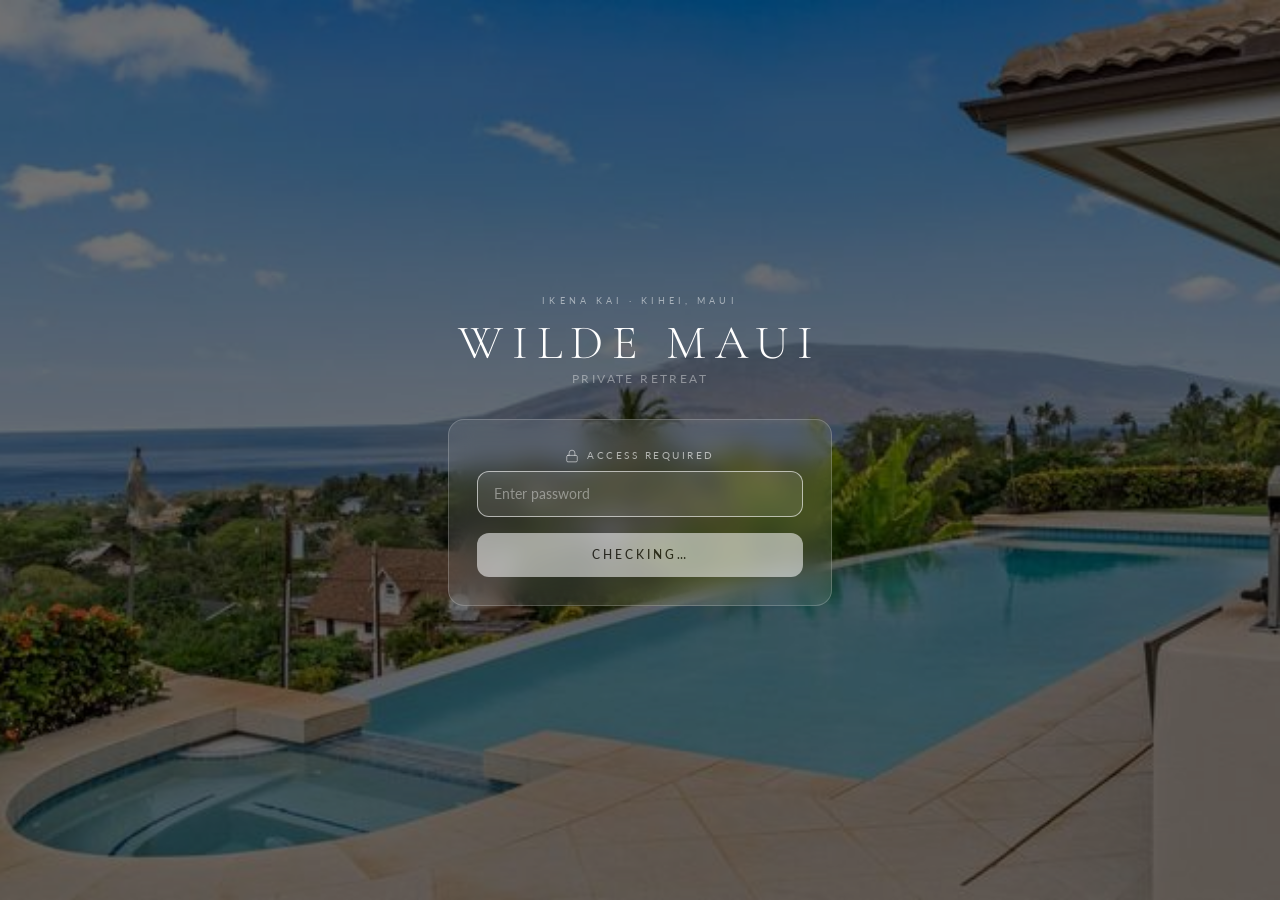
==== commit 8b1b88d9: "Update Maui visitor label to Private Retreat" ====
--- a/admin/index.html
+++ b/admin/index.html
@@ -14,7 +14,7 @@
     <meta property="og:title" content="Wilde Maui — Your Tropical Island Paradise" />
     <meta property="og:description" content="Private retreat above Wailea, Kihei, Maui. Infinity pool, panoramic ocean views, and spectacular sunsets over Lanai." />
     <meta name="theme-color" content="#2d6b6b" />
-    <script type="module" crossorigin src="/assets/index-admin-login-20261025.js"></script>
+    <script type="module" crossorigin src="/assets/index-private-retreat-20261025.js"></script>
     <link rel="stylesheet" crossorigin href="/assets/index-sGUr-kiU.css">
     <link rel="stylesheet" href="/assets/availability-ipad-20261011.css">
   </head>
